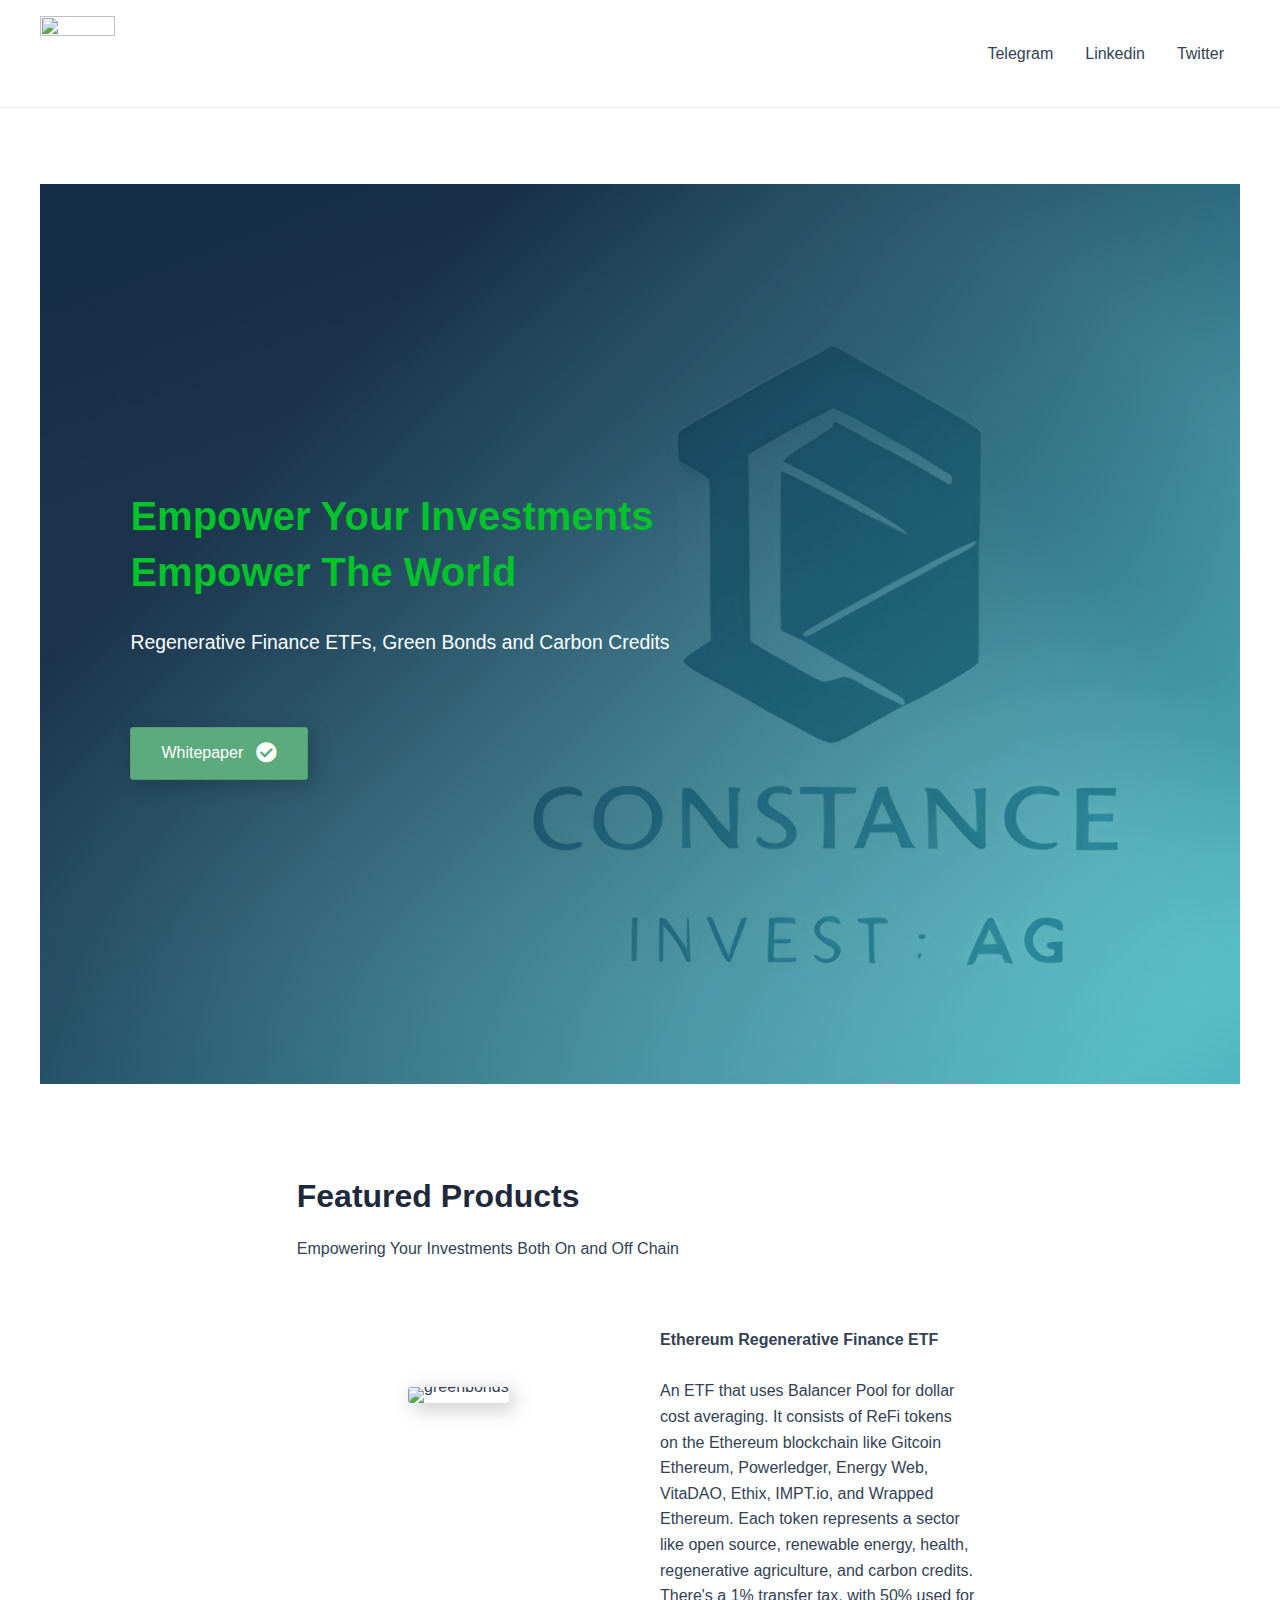
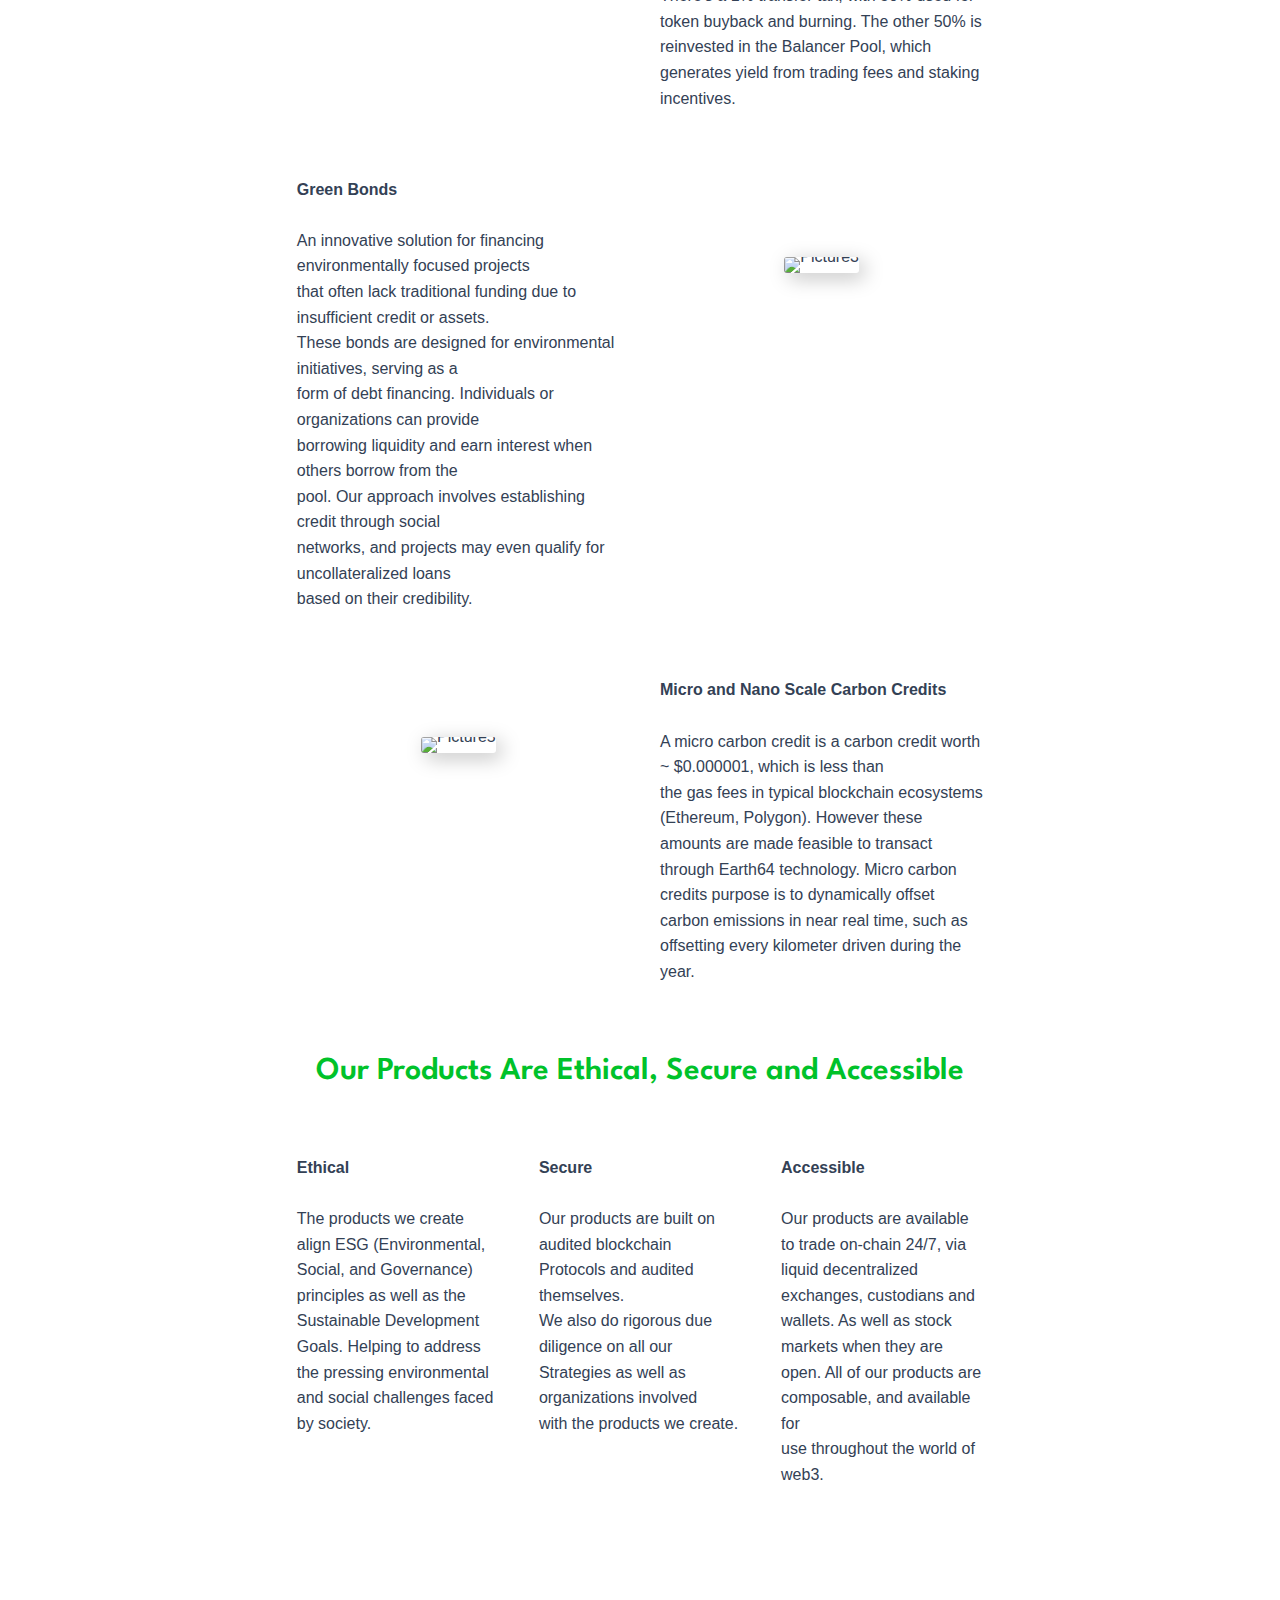
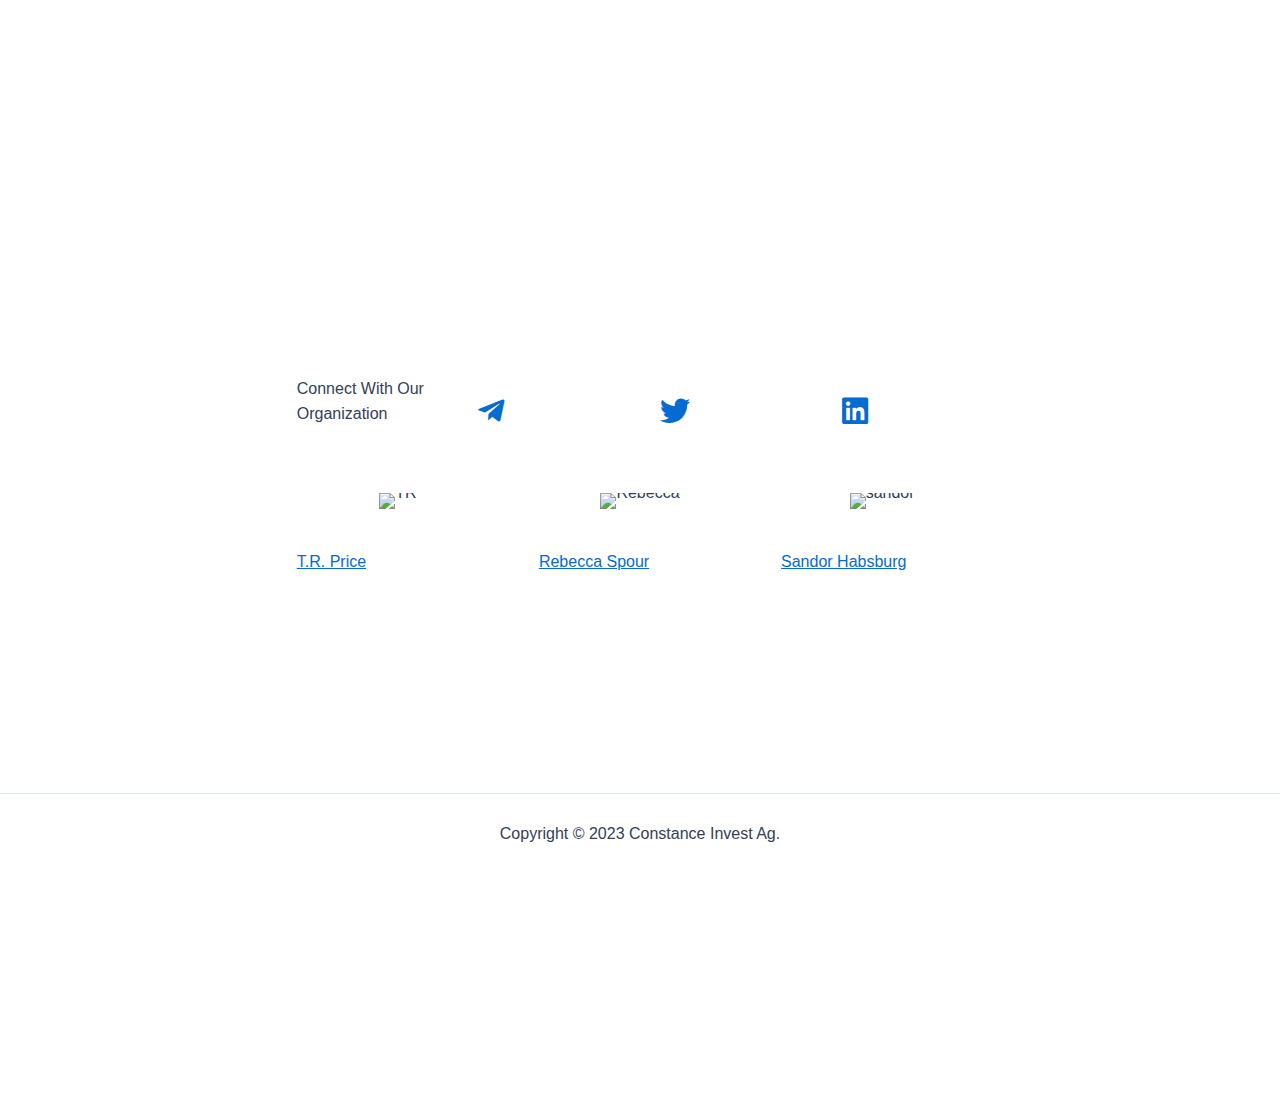
==== index.html @ 208f47bc "New" ====
<html xmlns="http://www.w3.org/1999/xhtml" lang="en">

<head>
	<meta http-equiv="Content-Type" content="text/html; charset=utf-8" />
	<meta name="description" content="HTTrack is an easy-to-use website mirror utility. It allows you to download a World Wide website from the Internet to a local directory,building recursively all structures, getting html, images, and other files from the server to your computer. Links are rebuiltrelatively so that you can freely browse to the local site (works with any browser). You can mirror several sites together so that you can jump from one toanother. You can, also, update an existing mirror site, or resume an interrupted download. The robot is fully configurable, with an integrated help" />
	<meta name="keywords" content="httrack, HTTRACK, HTTrack, winhttrack, WINHTTRACK, WinHTTrack, offline browser, web mirror utility, aspirateur web, surf offline, web capture, www mirror utility, browse offline, local  site builder, website mirroring, aspirateur www, internet grabber, capture de site web, internet tool, hors connexion, unix, dos, windows 95, windows 98, solaris, ibm580, AIX 4.0, HTS, HTGet, web aspirator, web aspirateur, libre, GPL, GNU, free software" />
	<title>Local index - HTTrack Website Copier</title>
  <!-- Mirror and index made by HTTrack Website Copier/3.49-2 [XR&CO'2014] -->
	<style type="text/css">
	<!--

body {
	margin: 0;  padding: 0;  margin-bottom: 15px;  margin-top: 8px;
	background: #77b;
}
body, td {
	font: 14px "Trebuchet MS", Verdana, Arial, Helvetica, sans-serif;
	}

#subTitle {
	background: #000;  color: #fff;  padding: 4px;  font-weight: bold; 
	}

#siteNavigation a, #siteNavigation .current {
	font-weight: bold;  color: #448;
	}
#siteNavigation a:link    { text-decoration: none; }
#siteNavigation a:visited { text-decoration: none; }

#siteNavigation .current { background-color: #ccd; }

#siteNavigation a:hover   { text-decoration: none;  background-color: #fff;  color: #000; }
#siteNavigation a:active  { text-decoration: none;  background-color: #ccc; }


a:link    { text-decoration: underline;  color: #00f; }
a:visited { text-decoration: underline;  color: #000; }
a:hover   { text-decoration: underline;  color: #c00; }
a:active  { text-decoration: underline; }

#pageContent {
	clear: both;
	border-bottom: 6px solid #000;
	padding: 10px;  padding-top: 20px;
	line-height: 1.65em;
	background-image: url(backblue.gif);
	background-repeat: no-repeat;
	background-position: top right;
	}

#pageContent, #siteNavigation {
	background-color: #ccd;
	}


.imgLeft  { float: left;   margin-right: 10px;  margin-bottom: 10px; }
.imgRight { float: right;  margin-left: 10px;   margin-bottom: 10px; }

hr { height: 1px;  color: #000;  background-color: #000;  margin-bottom: 15px; }

h1 { margin: 0;  font-weight: bold;  font-size: 2em; }
h2 { margin: 0;  font-weight: bold;  font-size: 1.6em; }
h3 { margin: 0;  font-weight: bold;  font-size: 1.3em; }
h4 { margin: 0;  font-weight: bold;  font-size: 1.18em; }

.blak { background-color: #000; }
.hide { display: none; }
.tableWidth { min-width: 400px; }

.tblRegular       { border-collapse: collapse; }
.tblRegular td    { padding: 6px;  background-image: url(fade.gif);  border: 2px solid #99c; }
.tblHeaderColor, .tblHeaderColor td { background: #99c; }
.tblNoBorder td   { border: 0; }


// -->
</style>

</head>

<table width="76%" border="0" align="center" cellspacing="0" cellpadding="3" class="tableWidth">
	<tr>
	<td id="subTitle">HTTrack Website Copier - Open Source offline browser</td>
	</tr>
</table>
<table width="76%" border="0" align="center" cellspacing="0" cellpadding="0" class="tableWidth">
<tr class="blak">
<td>
	<table width="100%" border="0" align="center" cellspacing="1" cellpadding="0">
	<tr>
	<td colspan="6"> 
		<table width="100%" border="0" align="center" cellspacing="0" cellpadding="10">
		<tr> 
		<td id="pageContent"> 
<!-- ==================== End prologue ==================== -->

	<meta name="generator" content="HTTrack Website Copier/3.x">
	<TITLE>Local index - HTTrack</TITLE>
</HEAD>
<BODY>
<H1 ALIGN=Center>Index of locally available sites:</H1>
	<TABLE BORDER="0" WIDTH="100%" CELLSPACING="1" CELLPADDING="0">
		<TR>
			<TD BACKGROUND="fade.gif">
				&middot;
					<A HREF="constance.local/index.html">
						-
					</A>		
			</TD>
		</TR>
	</TABLE>
	<BR>
	<BR>
	<BR>
  	<H6 ALIGN="RIGHT">
	<I>Mirror and index made by HTTrack Website Copier [XR&amp;CO'2008]</I>
	</H6>
	<!-- Mirror and index made by HTTrack Website Copier/3.49-2 [XR&CO'2014] -->
	<!-- Thanks for using HTTrack Website Copier! -->
	<meta HTTP-EQUIV="Refresh" CONTENT="0; URL=constance.local/index.html">


<!-- ==================== Start epilogue ==================== -->
		</td>
		</tr>
		</table>
	</td>
	</tr>
	</table>
</td>
</tr>
</table>

<table width="76%" border="0" align="center" valign="bottom" cellspacing="0" cellpadding="0">
	<tr>
	<td id="footer"><small>&copy; 2008 Xavier Roche & other contributors - Web Design: Leto Kauler.</small></td>
	</tr>
</table>

</body>

</html>
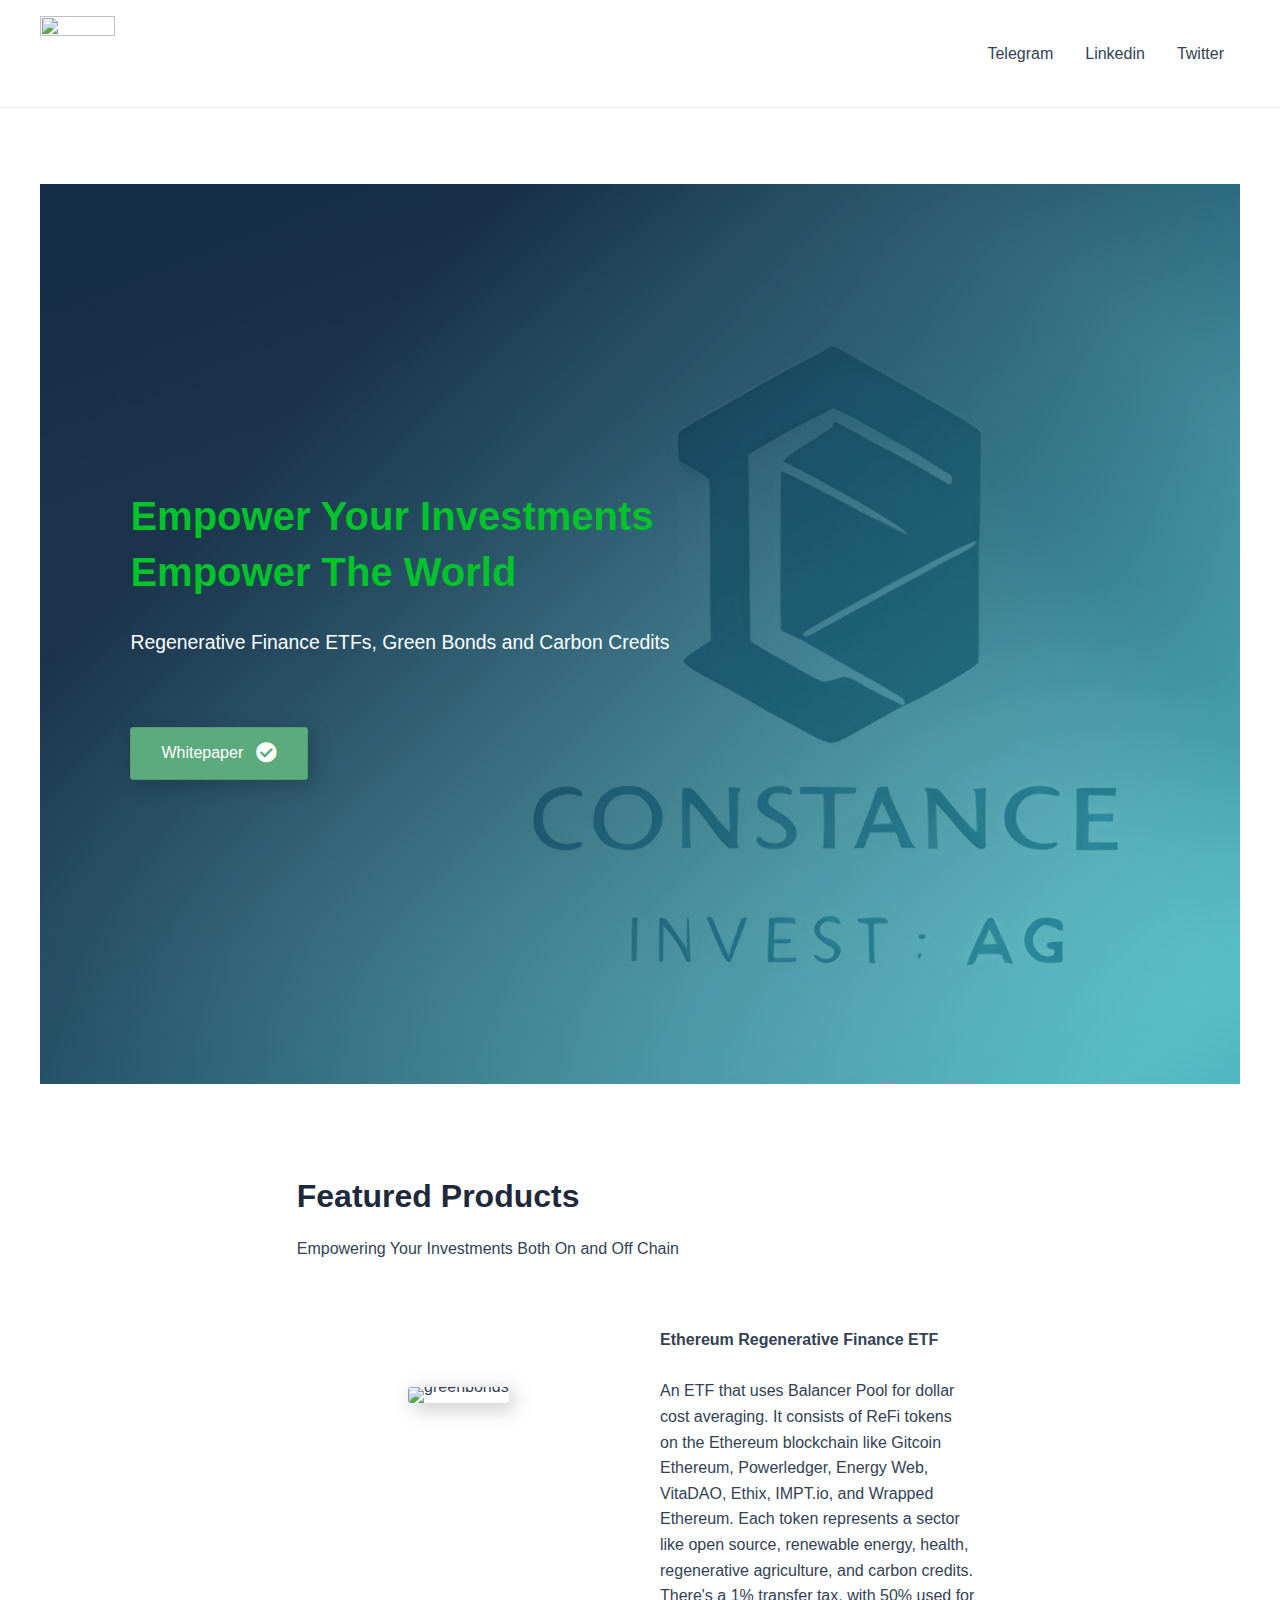
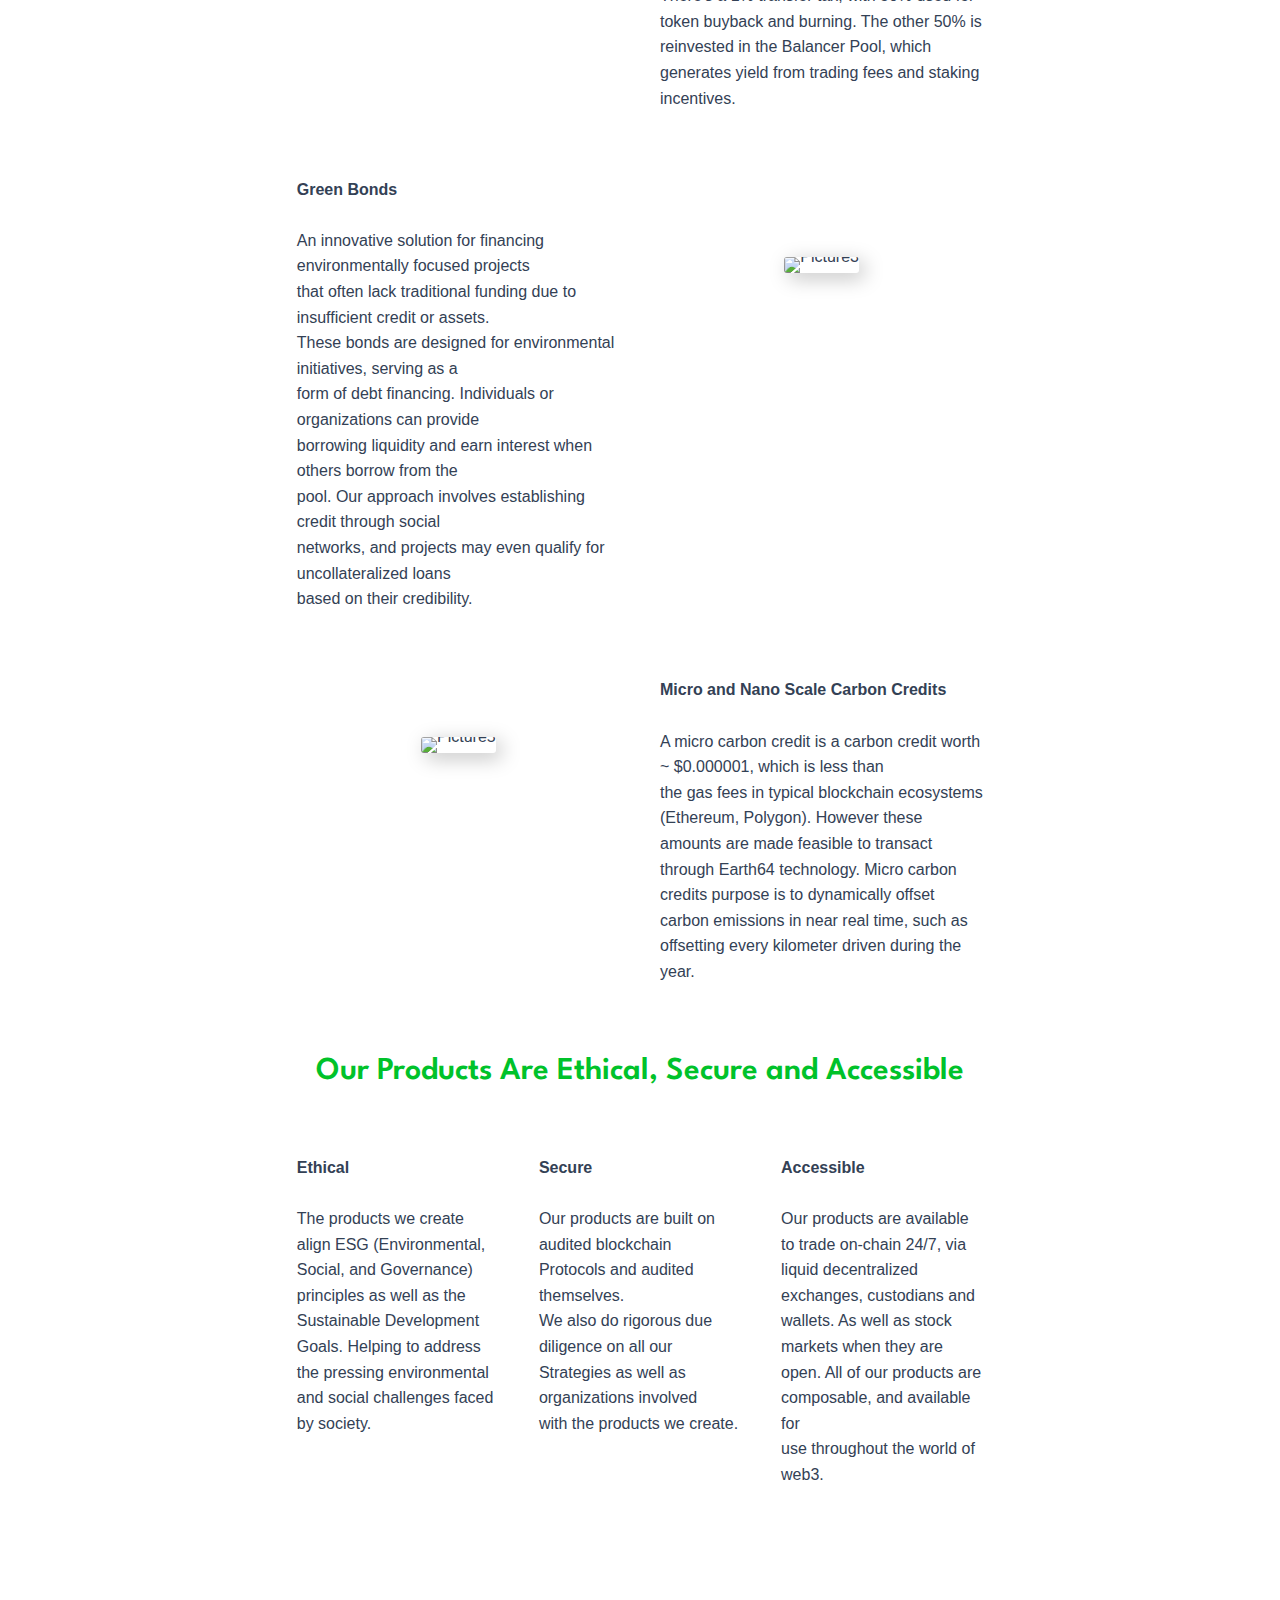
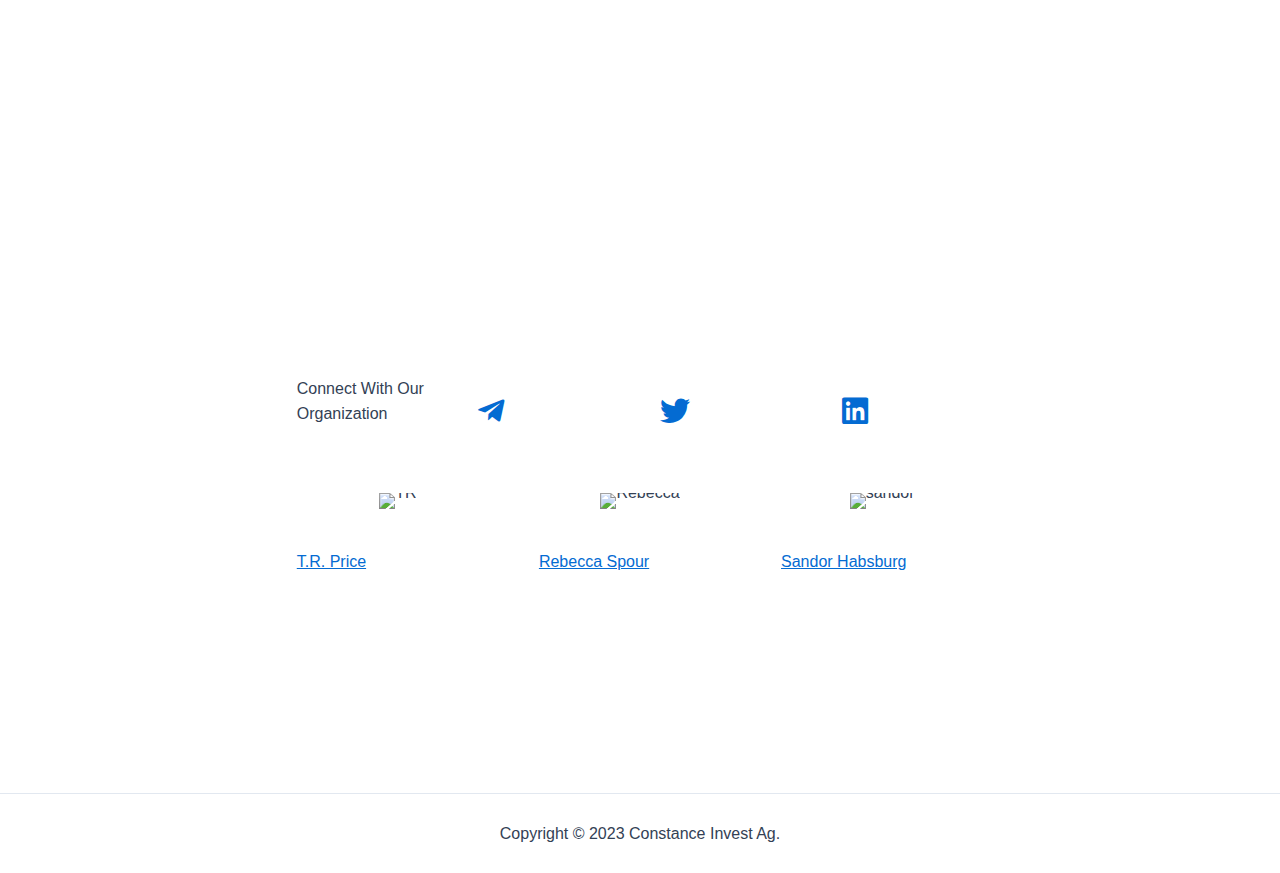
==== commit abc6655e: "Delete" ====
--- a/index.html
+++ b/index.html
@@ -1,144 +1,606 @@
-<html xmlns="http://www.w3.org/1999/xhtml" lang="en">
-
+<!DOCTYPE html>
+<html lang="en-US" prefix="og: https://ogp.me/ns#">
+
+<!-- Mirrored from constance.local/ by HTTrack Website Copier/3.x [XR&CO'2014], Thu, 20 Jul 2023 21:53:31 GMT -->
+<!-- Added by HTTrack --><meta http-equiv="content-type" content="text/html;charset=UTF-8" /><!-- /Added by HTTrack -->
 <head>
-	<meta http-equiv="Content-Type" content="text/html; charset=utf-8" />
-	<meta name="description" content="HTTrack is an easy-to-use website mirror utility. It allows you to download a World Wide website from the Internet to a local directory,building recursively all structures, getting html, images, and other files from the server to your computer. Links are rebuiltrelatively so that you can freely browse to the local site (works with any browser). You can mirror several sites together so that you can jump from one toanother. You can, also, update an existing mirror site, or resume an interrupted download. The robot is fully configurable, with an integrated help" />
-	<meta name="keywords" content="httrack, HTTRACK, HTTrack, winhttrack, WINHTTRACK, WinHTTrack, offline browser, web mirror utility, aspirateur web, surf offline, web capture, www mirror utility, browse offline, local  site builder, website mirroring, aspirateur www, internet grabber, capture de site web, internet tool, hors connexion, unix, dos, windows 95, windows 98, solaris, ibm580, AIX 4.0, HTS, HTGet, web aspirator, web aspirateur, libre, GPL, GNU, free software" />
-	<title>Local index - HTTrack Website Copier</title>
-  <!-- Mirror and index made by HTTrack Website Copier/3.49-2 [XR&CO'2014] -->
-	<style type="text/css">
-	<!--
-
-body {
-	margin: 0;  padding: 0;  margin-bottom: 15px;  margin-top: 8px;
-	background: #77b;
-}
-body, td {
-	font: 14px "Trebuchet MS", Verdana, Arial, Helvetica, sans-serif;
-	}
-
-#subTitle {
-	background: #000;  color: #fff;  padding: 4px;  font-weight: bold; 
-	}
-
-#siteNavigation a, #siteNavigation .current {
-	font-weight: bold;  color: #448;
-	}
-#siteNavigation a:link    { text-decoration: none; }
-#siteNavigation a:visited { text-decoration: none; }
-
-#siteNavigation .current { background-color: #ccd; }
-
-#siteNavigation a:hover   { text-decoration: none;  background-color: #fff;  color: #000; }
-#siteNavigation a:active  { text-decoration: none;  background-color: #ccc; }
-
-
-a:link    { text-decoration: underline;  color: #00f; }
-a:visited { text-decoration: underline;  color: #000; }
-a:hover   { text-decoration: underline;  color: #c00; }
-a:active  { text-decoration: underline; }
-
-#pageContent {
-	clear: both;
-	border-bottom: 6px solid #000;
-	padding: 10px;  padding-top: 20px;
-	line-height: 1.65em;
-	background-image: url(backblue.gif);
-	background-repeat: no-repeat;
-	background-position: top right;
-	}
-
-#pageContent, #siteNavigation {
-	background-color: #ccd;
-	}
-
-
-.imgLeft  { float: left;   margin-right: 10px;  margin-bottom: 10px; }
-.imgRight { float: right;  margin-left: 10px;   margin-bottom: 10px; }
-
-hr { height: 1px;  color: #000;  background-color: #000;  margin-bottom: 15px; }
-
-h1 { margin: 0;  font-weight: bold;  font-size: 2em; }
-h2 { margin: 0;  font-weight: bold;  font-size: 1.6em; }
-h3 { margin: 0;  font-weight: bold;  font-size: 1.3em; }
-h4 { margin: 0;  font-weight: bold;  font-size: 1.18em; }
-
-.blak { background-color: #000; }
-.hide { display: none; }
-.tableWidth { min-width: 400px; }
-
-.tblRegular       { border-collapse: collapse; }
-.tblRegular td    { padding: 6px;  background-image: url(fade.gif);  border: 2px solid #99c; }
-.tblHeaderColor, .tblHeaderColor td { background: #99c; }
-.tblNoBorder td   { border: 0; }
-
-
-// -->
+<meta charset="UTF-8">
+<meta name="viewport" content="width=device-width, initial-scale=1">
+	 <link rel="profile" href="https://gmpg.org/xfn/11"> 
+	 
+<!-- Search Engine Optimization by Rank Math - https://rankmath.com/ -->
+<title>-</title>
+<meta name="description" content="Regenerative Finance ETFs, Green Bonds and Carbon Credits"/>
+<meta name="robots" content="follow, index, max-snippet:-1, max-video-preview:-1, max-image-preview:large"/>
+<link rel="canonical" href="index.html" />
+<meta property="og:locale" content="en_US" />
+<meta property="og:type" content="website" />
+<meta property="og:title" content="-" />
+<meta property="og:description" content="Regenerative Finance ETFs, Green Bonds and Carbon Credits" />
+<meta property="og:url" content="index.html" />
+<meta property="og:site_name" content="Constance Invest Ag." />
+<meta property="og:updated_time" content="2023-07-20T21:52:31+00:00" />
+<meta property="article:published_time" content="2023-07-20T02:34:02+00:00" />
+<meta property="article:modified_time" content="2023-07-20T21:52:31+00:00" />
+<meta name="twitter:card" content="summary_large_image" />
+<meta name="twitter:title" content="-" />
+<meta name="twitter:description" content="Regenerative Finance ETFs, Green Bonds and Carbon Credits" />
+<meta name="twitter:label1" content="Written by" />
+<meta name="twitter:data1" content="hardwoodstablecoin@gmail.com" />
+<meta name="twitter:label2" content="Time to read" />
+<meta name="twitter:data2" content="1 minute" />
+<script type="application/ld+json" class="rank-math-schema">{"@context":"https://schema.org","@graph":[{"@type":["FinancialService","Organization"],"@id":"http://constance.local/#organization","name":"Constance Invest Ag.","url":"http://constance.local","logo":{"@type":"ImageObject","@id":"http://constance.local/#logo","url":"http://constance.local/wp-content/uploads/2023/07/cropped-cropped-cropped-JasperArt_2023-06-01_22.06.07_1_upscaled-1-1.jpg","contentUrl":"http://constance.local/wp-content/uploads/2023/07/cropped-cropped-cropped-JasperArt_2023-06-01_22.06.07_1_upscaled-1-1.jpg","caption":"Constance Invest Ag.","inLanguage":"en-US","width":"512","height":"512"},"openingHours":["Monday,Tuesday,Wednesday,Thursday,Friday,Saturday,Sunday 09:00-17:00"],"image":{"@id":"http://constance.local/#logo"}},{"@type":"WebSite","@id":"http://constance.local/#website","url":"http://constance.local","name":"Constance Invest Ag.","alternateName":"HOPEarth","publisher":{"@id":"http://constance.local/#organization"},"inLanguage":"en-US","potentialAction":{"@type":"SearchAction","target":"http://constance.local/?s={search_term_string}","query-input":"required name=search_term_string"}},{"@type":"ImageObject","@id":"http://constance.local/wp-content/uploads/2023/07/greenbonds.png","url":"http://constance.local/wp-content/uploads/2023/07/greenbonds.png","width":"200","height":"200","inLanguage":"en-US"},{"@type":"WebPage","@id":"http://constance.local/#webpage","url":"http://constance.local/","name":"-","datePublished":"2023-07-20T02:34:02+00:00","dateModified":"2023-07-20T21:52:31+00:00","about":{"@id":"http://constance.local/#organization"},"isPartOf":{"@id":"http://constance.local/#website"},"primaryImageOfPage":{"@id":"http://constance.local/wp-content/uploads/2023/07/greenbonds.png"},"inLanguage":"en-US"},{"@type":"Person","@id":"http://constance.local/author/hardwoodstablecoingmail-com/","name":"hardwoodstablecoin@gmail.com","url":"http://constance.local/author/hardwoodstablecoingmail-com/","image":{"@type":"ImageObject","@id":"http://1.gravatar.com/avatar/729ae85bf62b9917e93538db2f2688ca?s=96&amp;d=mm&amp;r=g","url":"http://1.gravatar.com/avatar/729ae85bf62b9917e93538db2f2688ca?s=96&amp;d=mm&amp;r=g","caption":"hardwoodstablecoin@gmail.com","inLanguage":"en-US"},"sameAs":["http://constance.local"],"worksFor":{"@id":"http://constance.local/#organization"}},{"@type":"Article","headline":"-","datePublished":"2023-07-20T02:34:02+00:00","dateModified":"2023-07-20T21:52:31+00:00","author":{"@id":"http://constance.local/author/hardwoodstablecoingmail-com/","name":"hardwoodstablecoin@gmail.com"},"publisher":{"@id":"http://constance.local/#organization"},"description":"Regenerative Finance ETFs, Green Bonds and Carbon Credits","name":"-","@id":"http://constance.local/#richSnippet","isPartOf":{"@id":"http://constance.local/#webpage"},"image":{"@id":"http://constance.local/wp-content/uploads/2023/07/greenbonds.png"},"inLanguage":"en-US","mainEntityOfPage":{"@id":"http://constance.local/#webpage"}}]}</script>
+<!-- /Rank Math WordPress SEO plugin -->
+
+<link rel='dns-prefetch' href='http://fonts.googleapis.com/' />
+<link href='https://fonts.gstatic.com/' crossorigin rel='preconnect' />
+<link rel="alternate" type="application/rss+xml" title=" &raquo; Feed" href="feed/index.html" />
+<link rel="alternate" type="application/rss+xml" title=" &raquo; Comments Feed" href="comments/feed/index.html" />
+<link rel="preload" href="wp-content/plugins/beaver-builder-lite-version/fonts/fontawesome/5.15.4/webfonts/fa-solid-900.woff2" as="font" type="font/woff2" crossorigin="anonymous">
+<link rel="preload" href="wp-content/plugins/beaver-builder-lite-version/fonts/fontawesome/5.15.4/webfonts/fa-brands-400.woff2" as="font" type="font/woff2" crossorigin="anonymous">
+<link rel='stylesheet' id='astra-bb-builder-css' href='wp-content/themes/astra/assets/css/minified/compatibility/page-builder/bb-plugin.min3d81.css?ver=4.1.6' media='all' />
+<link rel='stylesheet' id='astra-theme-css-css' href='wp-content/themes/astra/assets/css/minified/main.min3d81.css?ver=4.1.6' media='all' />
+<style id='astra-theme-css-inline-css'>
+:root{--ast-container-default-xlg-padding:3em;--ast-container-default-lg-padding:3em;--ast-container-default-slg-padding:2em;--ast-container-default-md-padding:3em;--ast-container-default-sm-padding:3em;--ast-container-default-xs-padding:2.4em;--ast-container-default-xxs-padding:1.8em;--ast-code-block-background:#ECEFF3;--ast-comment-inputs-background:#F9FAFB;}html{font-size:100%;}a{color:var(--ast-global-color-0);}a:hover,a:focus{color:var(--ast-global-color-1);}body,button,input,select,textarea,.ast-button,.ast-custom-button{font-family:-apple-system,BlinkMacSystemFont,Segoe UI,Roboto,Oxygen-Sans,Ubuntu,Cantarell,Helvetica Neue,sans-serif;font-weight:400;font-size:16px;font-size:1rem;line-height:1.6em;}blockquote{color:var(--ast-global-color-3);}h1,.entry-content h1,h2,.entry-content h2,h3,.entry-content h3,h4,.entry-content h4,h5,.entry-content h5,h6,.entry-content h6,.site-title,.site-title a{font-weight:600;}.site-title{font-size:26px;font-size:1.625rem;display:block;}header .custom-logo-link img{max-width:75px;}.astra-logo-svg{width:75px;}.site-header .site-description{font-size:15px;font-size:0.9375rem;display:none;}.entry-title{font-size:26px;font-size:1.625rem;}h1,.entry-content h1{font-size:40px;font-size:2.5rem;font-weight:600;line-height:1.4em;}h2,.entry-content h2{font-size:32px;font-size:2rem;font-weight:600;line-height:1.25em;}h3,.entry-content h3{font-size:26px;font-size:1.625rem;font-weight:600;line-height:1.2em;}h4,.entry-content h4{font-size:24px;font-size:1.5rem;line-height:1.2em;font-weight:600;}h5,.entry-content h5{font-size:20px;font-size:1.25rem;line-height:1.2em;font-weight:600;}h6,.entry-content h6{font-size:16px;font-size:1rem;line-height:1.25em;font-weight:600;}::selection{background-color:var(--ast-global-color-0);color:#ffffff;}body,h1,.entry-title a,.entry-content h1,h2,.entry-content h2,h3,.entry-content h3,h4,.entry-content h4,h5,.entry-content h5,h6,.entry-content h6{color:var(--ast-global-color-3);}.tagcloud a:hover,.tagcloud a:focus,.tagcloud a.current-item{color:#ffffff;border-color:var(--ast-global-color-0);background-color:var(--ast-global-color-0);}input:focus,input[type="text"]:focus,input[type="email"]:focus,input[type="url"]:focus,input[type="password"]:focus,input[type="reset"]:focus,input[type="search"]:focus,textarea:focus{border-color:var(--ast-global-color-0);}input[type="radio"]:checked,input[type=reset],input[type="checkbox"]:checked,input[type="checkbox"]:hover:checked,input[type="checkbox"]:focus:checked,input[type=range]::-webkit-slider-thumb{border-color:var(--ast-global-color-0);background-color:var(--ast-global-color-0);box-shadow:none;}.site-footer a:hover + .post-count,.site-footer a:focus + .post-count{background:var(--ast-global-color-0);border-color:var(--ast-global-color-0);}.single .nav-links .nav-previous,.single .nav-links .nav-next{color:var(--ast-global-color-0);}.entry-meta,.entry-meta *{line-height:1.45;color:var(--ast-global-color-0);}.entry-meta a:hover,.entry-meta a:hover *,.entry-meta a:focus,.entry-meta a:focus *,.page-links > .page-link,.page-links .page-link:hover,.post-navigation a:hover{color:var(--ast-global-color-1);}#cat option,.secondary .calendar_wrap thead a,.secondary .calendar_wrap thead a:visited{color:var(--ast-global-color-0);}.secondary .calendar_wrap #today,.ast-progress-val span{background:var(--ast-global-color-0);}.secondary a:hover + .post-count,.secondary a:focus + .post-count{background:var(--ast-global-color-0);border-color:var(--ast-global-color-0);}.calendar_wrap #today > a{color:#ffffff;}.page-links .page-link,.single .post-navigation a{color:var(--ast-global-color-0);}.ast-archive-title{color:var(--ast-global-color-2);}.widget-title{font-size:22px;font-size:1.375rem;color:var(--ast-global-color-2);}.ast-single-post .entry-content a,.ast-comment-content a:not(.ast-comment-edit-reply-wrap a){text-decoration:underline;}.ast-single-post .wp-block-button .wp-block-button__link,.ast-single-post .elementor-button-wrapper .elementor-button,.ast-single-post .entry-content .uagb-tab a,.ast-single-post .entry-content .uagb-ifb-cta a,.ast-single-post .entry-content .wp-block-uagb-buttons a,.ast-single-post .entry-content .uabb-module-content a,.ast-single-post .entry-content .uagb-post-grid a,.ast-single-post .entry-content .uagb-timeline a,.ast-single-post .entry-content .uagb-toc__wrap a,.ast-single-post .entry-content .uagb-taxomony-box a,.ast-single-post .entry-content .woocommerce a,.entry-content .wp-block-latest-posts > li > a,.ast-single-post .entry-content .wp-block-file__button{text-decoration:none;}a:focus-visible,.ast-menu-toggle:focus-visible,.site .skip-link:focus-visible,.wp-block-loginout input:focus-visible,.wp-block-search.wp-block-search__button-inside .wp-block-search__inside-wrapper,.ast-header-navigation-arrow:focus-visible{outline-style:dotted;outline-color:inherit;outline-width:thin;border-color:transparent;}input:focus,input[type="text"]:focus,input[type="email"]:focus,input[type="url"]:focus,input[type="password"]:focus,input[type="reset"]:focus,input[type="search"]:focus,textarea:focus,.wp-block-search__input:focus,[data-section="section-header-mobile-trigger"] .ast-button-wrap .ast-mobile-menu-trigger-minimal:focus,.ast-mobile-popup-drawer.active .menu-toggle-close:focus,.woocommerce-ordering select.orderby:focus,#ast-scroll-top:focus,.woocommerce a.add_to_cart_button:focus,.woocommerce .button.single_add_to_cart_button:focus{border-style:dotted;border-color:inherit;border-width:thin;outline-color:transparent;}.ast-logo-title-inline .site-logo-img{padding-right:1em;}.site-logo-img img{ transition:all 0.2s linear;}@media (max-width:921px){#ast-desktop-header{display:none;}}@media (min-width:921px){#ast-mobile-header{display:none;}}.wp-block-buttons.aligncenter{justify-content:center;}@media (max-width:921px){.ast-theme-transparent-header #primary,.ast-theme-transparent-header #secondary{padding:0;}}@media (max-width:921px){.ast-plain-container.ast-no-sidebar #primary{padding:0;}}.ast-plain-container.ast-no-sidebar #primary{margin-top:0;margin-bottom:0;}@media (min-width:1200px){.ast-plain-container.ast-no-sidebar #primary{margin-top:60px;margin-bottom:60px;}}.wp-block-button.is-style-outline .wp-block-button__link{border-color:var(--ast-global-color-0);}div.wp-block-button.is-style-outline > .wp-block-button__link:not(.has-text-color),div.wp-block-button.wp-block-button__link.is-style-outline:not(.has-text-color){color:var(--ast-global-color-0);}.wp-block-button.is-style-outline .wp-block-button__link:hover,div.wp-block-button.is-style-outline .wp-block-button__link:focus,div.wp-block-button.is-style-outline > .wp-block-button__link:not(.has-text-color):hover,div.wp-block-button.wp-block-button__link.is-style-outline:not(.has-text-color):hover{color:#ffffff;background-color:var(--ast-global-color-1);border-color:var(--ast-global-color-1);}.post-page-numbers.current .page-link,.ast-pagination .page-numbers.current{color:#ffffff;border-color:var(--ast-global-color-0);background-color:var(--ast-global-color-0);border-radius:2px;}h1.widget-title{font-weight:600;}h2.widget-title{font-weight:600;}h3.widget-title{font-weight:600;}#page{display:flex;flex-direction:column;min-height:100vh;}.ast-404-layout-1 h1.page-title{color:var(--ast-global-color-2);}.single .post-navigation a{line-height:1em;height:inherit;}.error-404 .page-sub-title{font-size:1.5rem;font-weight:inherit;}.search .site-content .content-area .search-form{margin-bottom:0;}#page .site-content{flex-grow:1;}.widget{margin-bottom:3.5em;}#secondary li{line-height:1.5em;}#secondary .wp-block-group h2{margin-bottom:0.7em;}#secondary h2{font-size:1.7rem;}.ast-separate-container .ast-article-post,.ast-separate-container .ast-article-single,.ast-separate-container .ast-comment-list li.depth-1,.ast-separate-container .comment-respond{padding:3em;}.ast-separate-container .ast-comment-list li.depth-1,.hentry{margin-bottom:2em;}.ast-separate-container .ast-archive-description,.ast-separate-container .ast-author-box{background-color:var(--ast-global-color-5);border-bottom:1px solid var(--ast-border-color);}.ast-separate-container .comments-title{padding:2em 2em 0 2em;}.ast-page-builder-template .comment-form-textarea,.ast-comment-formwrap .ast-grid-common-col{padding:0;}.ast-comment-formwrap{padding:0 20px;display:inline-flex;column-gap:20px;}.archive.ast-page-builder-template .entry-header{margin-top:2em;}.ast-page-builder-template .ast-comment-formwrap{width:100%;}.entry-title{margin-bottom:0.5em;}.ast-archive-description p{font-size:inherit;font-weight:inherit;line-height:inherit;}@media (min-width:921px){.ast-left-sidebar.ast-page-builder-template #secondary,.archive.ast-right-sidebar.ast-page-builder-template .site-main{padding-left:20px;padding-right:20px;}}@media (max-width:544px){.ast-comment-formwrap.ast-row{column-gap:10px;display:inline-block;}#ast-commentform .ast-grid-common-col{position:relative;width:100%;}}@media (min-width:1201px){.ast-separate-container .ast-article-post,.ast-separate-container .ast-article-single,.ast-separate-container .ast-author-box,.ast-separate-container .ast-404-layout-1,.ast-separate-container .no-results{padding:3em;}}@media (max-width:921px){.ast-separate-container #primary,.ast-separate-container #secondary{padding:1.5em 0;}#primary,#secondary{padding:1.5em 0;margin:0;}.ast-left-sidebar #content > .ast-container{display:flex;flex-direction:column-reverse;width:100%;}}@media (min-width:922px){.ast-separate-container.ast-right-sidebar #primary,.ast-separate-container.ast-left-sidebar #primary{border:0;}.search-no-results.ast-separate-container #primary{margin-bottom:4em;}}.wp-block-button .wp-block-button__link{color:#ffffff;}.wp-block-button .wp-block-button__link:hover,.wp-block-button .wp-block-button__link:focus{color:#ffffff;background-color:var(--ast-global-color-1);border-color:var(--ast-global-color-1);}.elementor-widget-heading h1.elementor-heading-title{line-height:1.4em;}.elementor-widget-heading h2.elementor-heading-title{line-height:1.25em;}.elementor-widget-heading h3.elementor-heading-title{line-height:1.2em;}.elementor-widget-heading h4.elementor-heading-title{line-height:1.2em;}.elementor-widget-heading h5.elementor-heading-title{line-height:1.2em;}.elementor-widget-heading h6.elementor-heading-title{line-height:1.25em;}.wp-block-button .wp-block-button__link,.wp-block-search .wp-block-search__button,body .wp-block-file .wp-block-file__button{border-color:var(--ast-global-color-0);background-color:var(--ast-global-color-0);color:#ffffff;font-family:inherit;font-weight:500;line-height:1em;font-size:16px;font-size:1rem;padding-top:15px;padding-right:30px;padding-bottom:15px;padding-left:30px;}@media (max-width:921px){.wp-block-button .wp-block-button__link,.wp-block-search .wp-block-search__button,body .wp-block-file .wp-block-file__button{padding-top:14px;padding-right:28px;padding-bottom:14px;padding-left:28px;}}@media (max-width:544px){.wp-block-button .wp-block-button__link,.wp-block-search .wp-block-search__button,body .wp-block-file .wp-block-file__button{padding-top:12px;padding-right:24px;padding-bottom:12px;padding-left:24px;}}.menu-toggle,button,.ast-button,.ast-custom-button,.button,input#submit,input[type="button"],input[type="submit"],input[type="reset"],form[CLASS*="wp-block-search__"].wp-block-search .wp-block-search__inside-wrapper .wp-block-search__button,body .wp-block-file .wp-block-file__button,.search .search-submit,.woocommerce a.button,.woocommerce button.button,.woocommerce .woocommerce-message a.button,.woocommerce #respond input#submit.alt,.woocommerce input.button.alt,.woocommerce input.button,.woocommerce input.button:disabled,.woocommerce input.button:disabled[disabled],.woocommerce input.button:disabled:hover,.woocommerce input.button:disabled[disabled]:hover,.woocommerce #respond input#submit,.woocommerce button.button.alt.disabled,.wc-block-grid__products .wc-block-grid__product .wp-block-button__link,.wc-block-grid__product-onsale,[CLASS*="wc-block"] button,.woocommerce-js .astra-cart-drawer .astra-cart-drawer-content .woocommerce-mini-cart__buttons .button:not(.checkout):not(.ast-continue-shopping),.woocommerce-js .astra-cart-drawer .astra-cart-drawer-content .woocommerce-mini-cart__buttons a.checkout,.woocommerce button.button.alt.disabled.wc-variation-selection-needed{border-style:solid;border-top-width:0;border-right-width:0;border-left-width:0;border-bottom-width:0;color:#ffffff;border-color:var(--ast-global-color-0);background-color:var(--ast-global-color-0);padding-top:15px;padding-right:30px;padding-bottom:15px;padding-left:30px;font-family:inherit;font-weight:500;font-size:16px;font-size:1rem;line-height:1em;}button:focus,.menu-toggle:hover,button:hover,.ast-button:hover,.ast-custom-button:hover .button:hover,.ast-custom-button:hover ,input[type=reset]:hover,input[type=reset]:focus,input#submit:hover,input#submit:focus,input[type="button"]:hover,input[type="button"]:focus,input[type="submit"]:hover,input[type="submit"]:focus,form[CLASS*="wp-block-search__"].wp-block-search .wp-block-search__inside-wrapper .wp-block-search__button:hover,form[CLASS*="wp-block-search__"].wp-block-search .wp-block-search__inside-wrapper .wp-block-search__button:focus,body .wp-block-file .wp-block-file__button:hover,body .wp-block-file .wp-block-file__button:focus,.woocommerce a.button:hover,.woocommerce button.button:hover,.woocommerce .woocommerce-message a.button:hover,.woocommerce #respond input#submit:hover,.woocommerce #respond input#submit.alt:hover,.woocommerce input.button.alt:hover,.woocommerce input.button:hover,.woocommerce button.button.alt.disabled:hover,.wc-block-grid__products .wc-block-grid__product .wp-block-button__link:hover,[CLASS*="wc-block"] button:hover,.woocommerce-js .astra-cart-drawer .astra-cart-drawer-content .woocommerce-mini-cart__buttons .button:not(.checkout):not(.ast-continue-shopping):hover,.woocommerce-js .astra-cart-drawer .astra-cart-drawer-content .woocommerce-mini-cart__buttons a.checkout:hover,.woocommerce button.button.alt.disabled.wc-variation-selection-needed:hover{color:#ffffff;background-color:var(--ast-global-color-1);border-color:var(--ast-global-color-1);}form[CLASS*="wp-block-search__"].wp-block-search .wp-block-search__inside-wrapper .wp-block-search__button.has-icon{padding-top:calc(15px - 3px);padding-right:calc(30px - 3px);padding-bottom:calc(15px - 3px);padding-left:calc(30px - 3px);}@media (max-width:921px){.menu-toggle,button,.ast-button,.ast-custom-button,.button,input#submit,input[type="button"],input[type="submit"],input[type="reset"],form[CLASS*="wp-block-search__"].wp-block-search .wp-block-search__inside-wrapper .wp-block-search__button,body .wp-block-file .wp-block-file__button,.search .search-submit,.woocommerce a.button,.woocommerce button.button,.woocommerce .woocommerce-message a.button,.woocommerce #respond input#submit.alt,.woocommerce input.button.alt,.woocommerce input.button,.woocommerce input.button:disabled,.woocommerce input.button:disabled[disabled],.woocommerce input.button:disabled:hover,.woocommerce input.button:disabled[disabled]:hover,.woocommerce #respond input#submit,.woocommerce button.button.alt.disabled,.wc-block-grid__products .wc-block-grid__product .wp-block-button__link,.wc-block-grid__product-onsale,[CLASS*="wc-block"] button,.woocommerce-js .astra-cart-drawer .astra-cart-drawer-content .woocommerce-mini-cart__buttons .button:not(.checkout):not(.ast-continue-shopping),.woocommerce-js .astra-cart-drawer .astra-cart-drawer-content .woocommerce-mini-cart__buttons a.checkout,.woocommerce button.button.alt.disabled.wc-variation-selection-needed{padding-top:14px;padding-right:28px;padding-bottom:14px;padding-left:28px;}}@media (max-width:544px){.menu-toggle,button,.ast-button,.ast-custom-button,.button,input#submit,input[type="button"],input[type="submit"],input[type="reset"],form[CLASS*="wp-block-search__"].wp-block-search .wp-block-search__inside-wrapper .wp-block-search__button,body .wp-block-file .wp-block-file__button,.search .search-submit,.woocommerce a.button,.woocommerce button.button,.woocommerce .woocommerce-message a.button,.woocommerce #respond input#submit.alt,.woocommerce input.button.alt,.woocommerce input.button,.woocommerce input.button:disabled,.woocommerce input.button:disabled[disabled],.woocommerce input.button:disabled:hover,.woocommerce input.button:disabled[disabled]:hover,.woocommerce #respond input#submit,.woocommerce button.button.alt.disabled,.wc-block-grid__products .wc-block-grid__product .wp-block-button__link,.wc-block-grid__product-onsale,[CLASS*="wc-block"] button,.woocommerce-js .astra-cart-drawer .astra-cart-drawer-content .woocommerce-mini-cart__buttons .button:not(.checkout):not(.ast-continue-shopping),.woocommerce-js .astra-cart-drawer .astra-cart-drawer-content .woocommerce-mini-cart__buttons a.checkout,.woocommerce button.button.alt.disabled.wc-variation-selection-needed{padding-top:12px;padding-right:24px;padding-bottom:12px;padding-left:24px;}}@media (max-width:921px){.ast-mobile-header-stack .main-header-bar .ast-search-menu-icon{display:inline-block;}.ast-header-break-point.ast-header-custom-item-outside .ast-mobile-header-stack .main-header-bar .ast-search-icon{margin:0;}.ast-comment-avatar-wrap img{max-width:2.5em;}.ast-separate-container .ast-comment-list li.depth-1{padding:1.5em 2.14em;}.ast-separate-container .comment-respond{padding:2em 2.14em;}.ast-comment-meta{padding:0 1.8888em 1.3333em;}}@media (min-width:544px){.ast-container{max-width:100%;}}@media (max-width:544px){.ast-separate-container .ast-article-post,.ast-separate-container .ast-article-single,.ast-separate-container .comments-title,.ast-separate-container .ast-archive-description{padding:1.5em 1em;}.ast-separate-container #content .ast-container{padding-left:0.54em;padding-right:0.54em;}.ast-separate-container .ast-comment-list li.depth-1{padding:1.5em 1em;margin-bottom:1.5em;}.ast-separate-container .ast-comment-list .bypostauthor{padding:.5em;}.ast-search-menu-icon.ast-dropdown-active .search-field{width:170px;}}.ast-separate-container{background-color:var(--ast-global-color-4);;}@media (max-width:921px){.site-title{display:block;}.site-header .site-description{display:none;}.entry-title{font-size:30px;}h1,.entry-content h1{font-size:30px;}h2,.entry-content h2{font-size:25px;}h3,.entry-content h3{font-size:20px;}}@media (max-width:544px){.site-title{display:block;}.site-header .site-description{display:none;}.entry-title{font-size:30px;}h1,.entry-content h1{font-size:30px;}h2,.entry-content h2{font-size:25px;}h3,.entry-content h3{font-size:20px;}}@media (max-width:921px){html{font-size:91.2%;}}@media (max-width:544px){html{font-size:91.2%;}}@media (min-width:922px){.ast-container{max-width:1240px;}}@media (min-width:922px){.site-content .ast-container{display:flex;}}@media (max-width:921px){.site-content .ast-container{flex-direction:column;}}@media (min-width:922px){.main-header-menu .sub-menu .menu-item.ast-left-align-sub-menu:hover > .sub-menu,.main-header-menu .sub-menu .menu-item.ast-left-align-sub-menu.focus > .sub-menu{margin-left:-0px;}}.entry-content li > p{margin-bottom:0;}blockquote,cite {font-style: initial;}.wp-block-file {display: flex;align-items: center;flex-wrap: wrap;justify-content: space-between;}.wp-block-pullquote {border: none;}.wp-block-pullquote blockquote::before {content: "\201D";font-family: "Helvetica",sans-serif;display: flex;transform: rotate( 180deg );font-size: 6rem;font-style: normal;line-height: 1;font-weight: bold;align-items: center;justify-content: center;}.has-text-align-right > blockquote::before {justify-content: flex-start;}.has-text-align-left > blockquote::before {justify-content: flex-end;}figure.wp-block-pullquote.is-style-solid-color blockquote {max-width: 100%;text-align: inherit;}html body {--wp--custom--ast-default-block-top-padding: 3em;--wp--custom--ast-default-block-right-padding: 3em;--wp--custom--ast-default-block-bottom-padding: 3em;--wp--custom--ast-default-block-left-padding: 3em;--wp--custom--ast-container-width: 1200px;--wp--custom--ast-content-width-size: 1200px;--wp--custom--ast-wide-width-size: calc(1200px + var(--wp--custom--ast-default-block-left-padding) + var(--wp--custom--ast-default-block-right-padding));}.ast-narrow-container {--wp--custom--ast-content-width-size: 750px;--wp--custom--ast-wide-width-size: 750px;}@media(max-width: 921px) {html body {--wp--custom--ast-default-block-top-padding: 3em;--wp--custom--ast-default-block-right-padding: 2em;--wp--custom--ast-default-block-bottom-padding: 3em;--wp--custom--ast-default-block-left-padding: 2em;}}@media(max-width: 544px) {html body {--wp--custom--ast-default-block-top-padding: 3em;--wp--custom--ast-default-block-right-padding: 1.5em;--wp--custom--ast-default-block-bottom-padding: 3em;--wp--custom--ast-default-block-left-padding: 1.5em;}}.entry-content > .wp-block-group,.entry-content > .wp-block-cover,.entry-content > .wp-block-columns {padding-top: var(--wp--custom--ast-default-block-top-padding);padding-right: var(--wp--custom--ast-default-block-right-padding);padding-bottom: var(--wp--custom--ast-default-block-bottom-padding);padding-left: var(--wp--custom--ast-default-block-left-padding);}.ast-plain-container.ast-no-sidebar .entry-content > .alignfull,.ast-page-builder-template .ast-no-sidebar .entry-content > .alignfull {margin-left: calc( -50vw + 50%);margin-right: calc( -50vw + 50%);max-width: 100vw;width: 100vw;}.ast-plain-container.ast-no-sidebar .entry-content .alignfull .alignfull,.ast-page-builder-template.ast-no-sidebar .entry-content .alignfull .alignfull,.ast-plain-container.ast-no-sidebar .entry-content .alignfull .alignwide,.ast-page-builder-template.ast-no-sidebar .entry-content .alignfull .alignwide,.ast-plain-container.ast-no-sidebar .entry-content .alignwide .alignfull,.ast-page-builder-template.ast-no-sidebar .entry-content .alignwide .alignfull,.ast-plain-container.ast-no-sidebar .entry-content .alignwide .alignwide,.ast-page-builder-template.ast-no-sidebar .entry-content .alignwide .alignwide,.ast-plain-container.ast-no-sidebar .entry-content .wp-block-column .alignfull,.ast-page-builder-template.ast-no-sidebar .entry-content .wp-block-column .alignfull,.ast-plain-container.ast-no-sidebar .entry-content .wp-block-column .alignwide,.ast-page-builder-template.ast-no-sidebar .entry-content .wp-block-column .alignwide {margin-left: auto;margin-right: auto;width: 100%;}[ast-blocks-layout] .wp-block-separator:not(.is-style-dots) {height: 0;}[ast-blocks-layout] .wp-block-separator {margin: 20px auto;}[ast-blocks-layout] .wp-block-separator:not(.is-style-wide):not(.is-style-dots) {max-width: 100px;}[ast-blocks-layout] .wp-block-separator.has-background {padding: 0;}.entry-content[ast-blocks-layout] > * {max-width: var(--wp--custom--ast-content-width-size);margin-left: auto;margin-right: auto;}.entry-content[ast-blocks-layout] > .alignwide {max-width: var(--wp--custom--ast-wide-width-size);}.entry-content[ast-blocks-layout] .alignfull {max-width: none;}.entry-content .wp-block-columns {margin-bottom: 0;}blockquote {margin: 1.5em;border: none;}.wp-block-quote:not(.has-text-align-right):not(.has-text-align-center) {border-left: 5px solid rgba(0,0,0,0.05);}.has-text-align-right > blockquote,blockquote.has-text-align-right {border-right: 5px solid rgba(0,0,0,0.05);}.has-text-align-left > blockquote,blockquote.has-text-align-left {border-left: 5px solid rgba(0,0,0,0.05);}.wp-block-site-tagline,.wp-block-latest-posts .read-more {margin-top: 15px;}.wp-block-loginout p label {display: block;}.wp-block-loginout p:not(.login-remember):not(.login-submit) input {width: 100%;}.wp-block-loginout input:focus {border-color: transparent;}.wp-block-loginout input:focus {outline: thin dotted;}.entry-content .wp-block-media-text .wp-block-media-text__content {padding: 0 0 0 8%;}.entry-content .wp-block-media-text.has-media-on-the-right .wp-block-media-text__content {padding: 0 8% 0 0;}.entry-content .wp-block-media-text.has-background .wp-block-media-text__content {padding: 8%;}.entry-content .wp-block-cover:not([class*="background-color"]) .wp-block-cover__inner-container,.entry-content .wp-block-cover:not([class*="background-color"]) .wp-block-cover-image-text,.entry-content .wp-block-cover:not([class*="background-color"]) .wp-block-cover-text,.entry-content .wp-block-cover-image:not([class*="background-color"]) .wp-block-cover__inner-container,.entry-content .wp-block-cover-image:not([class*="background-color"]) .wp-block-cover-image-text,.entry-content .wp-block-cover-image:not([class*="background-color"]) .wp-block-cover-text {color: var(--ast-global-color-5);}.wp-block-loginout .login-remember input {width: 1.1rem;height: 1.1rem;margin: 0 5px 4px 0;vertical-align: middle;}.wp-block-latest-posts > li > *:first-child,.wp-block-latest-posts:not(.is-grid) > li:first-child {margin-top: 0;}.wp-block-search__inside-wrapper .wp-block-search__input {padding: 0 10px;color: var(--ast-global-color-3);background: var(--ast-global-color-5);border-color: var(--ast-border-color);}.wp-block-latest-posts .read-more {margin-bottom: 1.5em;}.wp-block-search__no-button .wp-block-search__inside-wrapper .wp-block-search__input {padding-top: 5px;padding-bottom: 5px;}.wp-block-latest-posts .wp-block-latest-posts__post-date,.wp-block-latest-posts .wp-block-latest-posts__post-author {font-size: 1rem;}.wp-block-latest-posts > li > *,.wp-block-latest-posts:not(.is-grid) > li {margin-top: 12px;margin-bottom: 12px;}.ast-page-builder-template .entry-content[ast-blocks-layout] > *,.ast-page-builder-template .entry-content[ast-blocks-layout] > .alignfull > * {max-width: none;}.ast-page-builder-template .entry-content[ast-blocks-layout] > .alignwide > * {max-width: var(--wp--custom--ast-wide-width-size);}.ast-page-builder-template .entry-content[ast-blocks-layout] > .inherit-container-width > *,.ast-page-builder-template .entry-content[ast-blocks-layout] > * > *,.entry-content[ast-blocks-layout] > .wp-block-cover .wp-block-cover__inner-container {max-width: var(--wp--custom--ast-content-width-size);margin-left: auto;margin-right: auto;}.entry-content[ast-blocks-layout] .wp-block-cover:not(.alignleft):not(.alignright) {width: auto;}@media(max-width: 1200px) {.ast-separate-container .entry-content > .alignfull,.ast-separate-container .entry-content[ast-blocks-layout] > .alignwide,.ast-plain-container .entry-content[ast-blocks-layout] > .alignwide,.ast-plain-container .entry-content .alignfull {margin-left: calc(-1 * min(var(--ast-container-default-xlg-padding),20px)) ;margin-right: calc(-1 * min(var(--ast-container-default-xlg-padding),20px));}}@media(min-width: 1201px) {.ast-separate-container .entry-content > .alignfull {margin-left: calc(-1 * var(--ast-container-default-xlg-padding) );margin-right: calc(-1 * var(--ast-container-default-xlg-padding) );}.ast-separate-container .entry-content[ast-blocks-layout] > .alignwide,.ast-plain-container .entry-content[ast-blocks-layout] > .alignwide {margin-left: calc(-1 * var(--wp--custom--ast-default-block-left-padding) );margin-right: calc(-1 * var(--wp--custom--ast-default-block-right-padding) );}}@media(min-width: 921px) {.ast-separate-container .entry-content .wp-block-group.alignwide:not(.inherit-container-width) > :where(:not(.alignleft):not(.alignright)),.ast-plain-container .entry-content .wp-block-group.alignwide:not(.inherit-container-width) > :where(:not(.alignleft):not(.alignright)) {max-width: calc( var(--wp--custom--ast-content-width-size) + 80px );}.ast-plain-container.ast-right-sidebar .entry-content[ast-blocks-layout] .alignfull,.ast-plain-container.ast-left-sidebar .entry-content[ast-blocks-layout] .alignfull {margin-left: -60px;margin-right: -60px;}}@media(min-width: 544px) {.entry-content > .alignleft {margin-right: 20px;}.entry-content > .alignright {margin-left: 20px;}}@media (max-width:544px){.wp-block-columns .wp-block-column:not(:last-child){margin-bottom:20px;}.wp-block-latest-posts{margin:0;}}@media( max-width: 600px ) {.entry-content .wp-block-media-text .wp-block-media-text__content,.entry-content .wp-block-media-text.has-media-on-the-right .wp-block-media-text__content {padding: 8% 0 0;}.entry-content .wp-block-media-text.has-background .wp-block-media-text__content {padding: 8%;}}.ast-separate-container .entry-content .uagb-is-root-container {padding-left: 0;}.ast-page-builder-template .entry-header {padding-left: 0;}@media(min-width: 1201px) {.ast-separate-container .entry-content > .uagb-is-root-container {margin-left: 0;margin-right: 0;}}.ast-narrow-container .site-content .wp-block-uagb-image--align-full .wp-block-uagb-image__figure {max-width: 100%;margin-left: auto;margin-right: auto;}.entry-content ul,.entry-content ol {padding: revert;margin: revert;}:root .has-ast-global-color-0-color{color:var(--ast-global-color-0);}:root .has-ast-global-color-0-background-color{background-color:var(--ast-global-color-0);}:root .wp-block-button .has-ast-global-color-0-color{color:var(--ast-global-color-0);}:root .wp-block-button .has-ast-global-color-0-background-color{background-color:var(--ast-global-color-0);}:root .has-ast-global-color-1-color{color:var(--ast-global-color-1);}:root .has-ast-global-color-1-background-color{background-color:var(--ast-global-color-1);}:root .wp-block-button .has-ast-global-color-1-color{color:var(--ast-global-color-1);}:root .wp-block-button .has-ast-global-color-1-background-color{background-color:var(--ast-global-color-1);}:root .has-ast-global-color-2-color{color:var(--ast-global-color-2);}:root .has-ast-global-color-2-background-color{background-color:var(--ast-global-color-2);}:root .wp-block-button .has-ast-global-color-2-color{color:var(--ast-global-color-2);}:root .wp-block-button .has-ast-global-color-2-background-color{background-color:var(--ast-global-color-2);}:root .has-ast-global-color-3-color{color:var(--ast-global-color-3);}:root .has-ast-global-color-3-background-color{background-color:var(--ast-global-color-3);}:root .wp-block-button .has-ast-global-color-3-color{color:var(--ast-global-color-3);}:root .wp-block-button .has-ast-global-color-3-background-color{background-color:var(--ast-global-color-3);}:root .has-ast-global-color-4-color{color:var(--ast-global-color-4);}:root .has-ast-global-color-4-background-color{background-color:var(--ast-global-color-4);}:root .wp-block-button .has-ast-global-color-4-color{color:var(--ast-global-color-4);}:root .wp-block-button .has-ast-global-color-4-background-color{background-color:var(--ast-global-color-4);}:root .has-ast-global-color-5-color{color:var(--ast-global-color-5);}:root .has-ast-global-color-5-background-color{background-color:var(--ast-global-color-5);}:root .wp-block-button .has-ast-global-color-5-color{color:var(--ast-global-color-5);}:root .wp-block-button .has-ast-global-color-5-background-color{background-color:var(--ast-global-color-5);}:root .has-ast-global-color-6-color{color:var(--ast-global-color-6);}:root .has-ast-global-color-6-background-color{background-color:var(--ast-global-color-6);}:root .wp-block-button .has-ast-global-color-6-color{color:var(--ast-global-color-6);}:root .wp-block-button .has-ast-global-color-6-background-color{background-color:var(--ast-global-color-6);}:root .has-ast-global-color-7-color{color:var(--ast-global-color-7);}:root .has-ast-global-color-7-background-color{background-color:var(--ast-global-color-7);}:root .wp-block-button .has-ast-global-color-7-color{color:var(--ast-global-color-7);}:root .wp-block-button .has-ast-global-color-7-background-color{background-color:var(--ast-global-color-7);}:root .has-ast-global-color-8-color{color:var(--ast-global-color-8);}:root .has-ast-global-color-8-background-color{background-color:var(--ast-global-color-8);}:root .wp-block-button .has-ast-global-color-8-color{color:var(--ast-global-color-8);}:root .wp-block-button .has-ast-global-color-8-background-color{background-color:var(--ast-global-color-8);}:root{--ast-global-color-0:#046bd2;--ast-global-color-1:#045cb4;--ast-global-color-2:#1e293b;--ast-global-color-3:#334155;--ast-global-color-4:#f9fafb;--ast-global-color-5:#FFFFFF;--ast-global-color-6:#e2e8f0;--ast-global-color-7:#cbd5e1;--ast-global-color-8:#94a3b8;}:root {--ast-border-color : var(--ast-global-color-6);}.ast-single-entry-banner {-js-display: flex;display: flex;flex-direction: column;justify-content: center;text-align: center;position: relative;background: #eeeeee;}.ast-single-entry-banner[data-banner-layout="layout-1"] {max-width: 1200px;background: inherit;padding: 20px 0;}.ast-single-entry-banner[data-banner-width-type="custom"] {margin: 0 auto;width: 100%;}.ast-single-entry-banner + .site-content .entry-header {margin-bottom: 0;}header.entry-header .entry-title{font-weight:600;font-size:32px;font-size:2rem;}header.entry-header > *:not(:last-child){margin-bottom:10px;}.ast-archive-entry-banner {-js-display: flex;display: flex;flex-direction: column;justify-content: center;text-align: center;position: relative;background: #eeeeee;}.ast-archive-entry-banner[data-banner-width-type="custom"] {margin: 0 auto;width: 100%;}.ast-archive-entry-banner[data-banner-layout="layout-1"] {background: inherit;padding: 20px 0;text-align: left;}body.archive .ast-archive-description{max-width:1200px;width:100%;text-align:left;padding-top:3em;padding-right:3em;padding-bottom:3em;padding-left:3em;}body.archive .ast-archive-description .ast-archive-title,body.archive .ast-archive-description .ast-archive-title *{font-weight:600;font-size:32px;font-size:2rem;}body.archive .ast-archive-description > *:not(:last-child){margin-bottom:10px;}@media (max-width:921px){body.archive .ast-archive-description{text-align:left;}}@media (max-width:544px){body.archive .ast-archive-description{text-align:left;}}.ast-breadcrumbs .trail-browse,.ast-breadcrumbs .trail-items,.ast-breadcrumbs .trail-items li{display:inline-block;margin:0;padding:0;border:none;background:inherit;text-indent:0;text-decoration:none;}.ast-breadcrumbs .trail-browse{font-size:inherit;font-style:inherit;font-weight:inherit;color:inherit;}.ast-breadcrumbs .trail-items{list-style:none;}.trail-items li::after{padding:0 0.3em;content:"\00bb";}.trail-items li:last-of-type::after{display:none;}h1,.entry-content h1,h2,.entry-content h2,h3,.entry-content h3,h4,.entry-content h4,h5,.entry-content h5,h6,.entry-content h6{color:var(--ast-global-color-2);}.entry-title a{color:var(--ast-global-color-2);}@media (max-width:921px){.ast-builder-grid-row-container.ast-builder-grid-row-tablet-3-firstrow .ast-builder-grid-row > *:first-child,.ast-builder-grid-row-container.ast-builder-grid-row-tablet-3-lastrow .ast-builder-grid-row > *:last-child{grid-column:1 / -1;}}@media (max-width:544px){.ast-builder-grid-row-container.ast-builder-grid-row-mobile-3-firstrow .ast-builder-grid-row > *:first-child,.ast-builder-grid-row-container.ast-builder-grid-row-mobile-3-lastrow .ast-builder-grid-row > *:last-child{grid-column:1 / -1;}}.ast-builder-layout-element[data-section="title_tagline"]{display:flex;}@media (max-width:921px){.ast-header-break-point .ast-builder-layout-element[data-section="title_tagline"]{display:flex;}}@media (max-width:544px){.ast-header-break-point .ast-builder-layout-element[data-section="title_tagline"]{display:flex;}}.ast-builder-menu-1{font-family:inherit;font-weight:inherit;}.ast-builder-menu-1 .menu-item > .menu-link{color:var(--ast-global-color-3);}.ast-builder-menu-1 .menu-item > .ast-menu-toggle{color:var(--ast-global-color-3);}.ast-builder-menu-1 .menu-item:hover > .menu-link,.ast-builder-menu-1 .inline-on-mobile .menu-item:hover > .ast-menu-toggle{color:var(--ast-global-color-1);}.ast-builder-menu-1 .menu-item:hover > .ast-menu-toggle{color:var(--ast-global-color-1);}.ast-builder-menu-1 .menu-item.current-menu-item > .menu-link,.ast-builder-menu-1 .inline-on-mobile .menu-item.current-menu-item > .ast-menu-toggle,.ast-builder-menu-1 .current-menu-ancestor > .menu-link{color:var(--ast-global-color-1);}.ast-builder-menu-1 .menu-item.current-menu-item > .ast-menu-toggle{color:var(--ast-global-color-1);}.ast-builder-menu-1 .sub-menu,.ast-builder-menu-1 .inline-on-mobile .sub-menu{border-top-width:2px;border-bottom-width:0px;border-right-width:0px;border-left-width:0px;border-color:var(--ast-global-color-0);border-style:solid;}.ast-builder-menu-1 .main-header-menu > .menu-item > .sub-menu,.ast-builder-menu-1 .main-header-menu > .menu-item > .astra-full-megamenu-wrapper{margin-top:0px;}.ast-desktop .ast-builder-menu-1 .main-header-menu > .menu-item > .sub-menu:before,.ast-desktop .ast-builder-menu-1 .main-header-menu > .menu-item > .astra-full-megamenu-wrapper:before{height:calc( 0px + 5px );}.ast-desktop .ast-builder-menu-1 .menu-item .sub-menu .menu-link{border-style:none;}@media (max-width:921px){.ast-header-break-point .ast-builder-menu-1 .menu-item.menu-item-has-children > .ast-menu-toggle{top:0;}.ast-builder-menu-1 .inline-on-mobile .menu-item.menu-item-has-children > .ast-menu-toggle{right:-15px;}.ast-builder-menu-1 .menu-item-has-children > .menu-link:after{content:unset;}.ast-builder-menu-1 .main-header-menu > .menu-item > .sub-menu,.ast-builder-menu-1 .main-header-menu > .menu-item > .astra-full-megamenu-wrapper{margin-top:0;}}@media (max-width:544px){.ast-header-break-point .ast-builder-menu-1 .menu-item.menu-item-has-children > .ast-menu-toggle{top:0;}.ast-builder-menu-1 .main-header-menu > .menu-item > .sub-menu,.ast-builder-menu-1 .main-header-menu > .menu-item > .astra-full-megamenu-wrapper{margin-top:0;}}.ast-builder-menu-1{display:flex;}@media (max-width:921px){.ast-header-break-point .ast-builder-menu-1{display:flex;}}@media (max-width:544px){.ast-header-break-point .ast-builder-menu-1{display:flex;}}.site-below-footer-wrap{padding-top:20px;padding-bottom:20px;}.site-below-footer-wrap[data-section="section-below-footer-builder"]{background-color:var(--ast-global-color-5);;min-height:80px;border-style:solid;border-width:0px;border-top-width:1px;border-top-color:var(--ast-global-color-6);}.site-below-footer-wrap[data-section="section-below-footer-builder"] .ast-builder-grid-row{max-width:1200px;margin-left:auto;margin-right:auto;}.site-below-footer-wrap[data-section="section-below-footer-builder"] .ast-builder-grid-row,.site-below-footer-wrap[data-section="section-below-footer-builder"] .site-footer-section{align-items:flex-start;}.site-below-footer-wrap[data-section="section-below-footer-builder"].ast-footer-row-inline .site-footer-section{display:flex;margin-bottom:0;}.ast-builder-grid-row-full .ast-builder-grid-row{grid-template-columns:1fr;}@media (max-width:921px){.site-below-footer-wrap[data-section="section-below-footer-builder"].ast-footer-row-tablet-inline .site-footer-section{display:flex;margin-bottom:0;}.site-below-footer-wrap[data-section="section-below-footer-builder"].ast-footer-row-tablet-stack .site-footer-section{display:block;margin-bottom:10px;}.ast-builder-grid-row-container.ast-builder-grid-row-tablet-full .ast-builder-grid-row{grid-template-columns:1fr;}}@media (max-width:544px){.site-below-footer-wrap[data-section="section-below-footer-builder"].ast-footer-row-mobile-inline .site-footer-section{display:flex;margin-bottom:0;}.site-below-footer-wrap[data-section="section-below-footer-builder"].ast-footer-row-mobile-stack .site-footer-section{display:block;margin-bottom:10px;}.ast-builder-grid-row-container.ast-builder-grid-row-mobile-full .ast-builder-grid-row{grid-template-columns:1fr;}}.site-below-footer-wrap[data-section="section-below-footer-builder"]{display:grid;}@media (max-width:921px){.ast-header-break-point .site-below-footer-wrap[data-section="section-below-footer-builder"]{display:grid;}}@media (max-width:544px){.ast-header-break-point .site-below-footer-wrap[data-section="section-below-footer-builder"]{display:grid;}}.ast-footer-copyright{text-align:center;}.ast-footer-copyright {color:var(--ast-global-color-3);}@media (max-width:921px){.ast-footer-copyright{text-align:center;}}@media (max-width:544px){.ast-footer-copyright{text-align:center;}}.ast-footer-copyright {font-size:16px;font-size:1rem;}.ast-footer-copyright.ast-builder-layout-element{display:flex;}@media (max-width:921px){.ast-header-break-point .ast-footer-copyright.ast-builder-layout-element{display:flex;}}@media (max-width:544px){.ast-header-break-point .ast-footer-copyright.ast-builder-layout-element{display:flex;}}.footer-widget-area.widget-area.site-footer-focus-item{width:auto;}.ast-header-break-point .main-header-bar{border-bottom-width:1px;}@media (min-width:922px){.main-header-bar{border-bottom-width:1px;}}.main-header-menu .menu-item, #astra-footer-menu .menu-item, .main-header-bar .ast-masthead-custom-menu-items{-js-display:flex;display:flex;-webkit-box-pack:center;-webkit-justify-content:center;-moz-box-pack:center;-ms-flex-pack:center;justify-content:center;-webkit-box-orient:vertical;-webkit-box-direction:normal;-webkit-flex-direction:column;-moz-box-orient:vertical;-moz-box-direction:normal;-ms-flex-direction:column;flex-direction:column;}.main-header-menu > .menu-item > .menu-link, #astra-footer-menu > .menu-item > .menu-link{height:100%;-webkit-box-align:center;-webkit-align-items:center;-moz-box-align:center;-ms-flex-align:center;align-items:center;-js-display:flex;display:flex;}.ast-header-break-point .main-navigation ul .menu-item .menu-link .icon-arrow:first-of-type svg{top:.2em;margin-top:0px;margin-left:0px;width:.65em;transform:translate(0, -2px) rotateZ(270deg);}.ast-mobile-popup-content .ast-submenu-expanded > .ast-menu-toggle{transform:rotateX(180deg);overflow-y:auto;}.ast-separate-container .blog-layout-1, .ast-separate-container .blog-layout-2, .ast-separate-container .blog-layout-3{background-color:transparent;background-image:none;}.ast-separate-container .ast-article-post{background-color:var(--ast-global-color-5);;}@media (max-width:921px){.ast-separate-container .ast-article-post{background-color:var(--ast-global-color-5);;}}@media (max-width:544px){.ast-separate-container .ast-article-post{background-color:var(--ast-global-color-5);;}}.ast-separate-container .ast-article-single:not(.ast-related-post), .ast-separate-container .comments-area .comment-respond,.ast-separate-container .comments-area .ast-comment-list li, .ast-separate-container .ast-woocommerce-container, .ast-separate-container .error-404, .ast-separate-container .no-results, .single.ast-separate-container .site-main .ast-author-meta, .ast-separate-container .related-posts-title-wrapper, .ast-separate-container.ast-two-container #secondary .widget,.ast-separate-container .comments-count-wrapper, .ast-box-layout.ast-plain-container .site-content,.ast-padded-layout.ast-plain-container .site-content, .ast-separate-container .comments-area .comments-title, .ast-narrow-container .site-content{background-color:var(--ast-global-color-5);;}@media (max-width:921px){.ast-separate-container .ast-article-single:not(.ast-related-post), .ast-separate-container .comments-area .comment-respond,.ast-separate-container .comments-area .ast-comment-list li, .ast-separate-container .ast-woocommerce-container, .ast-separate-container .error-404, .ast-separate-container .no-results, .single.ast-separate-container .site-main .ast-author-meta, .ast-separate-container .related-posts-title-wrapper, .ast-separate-container.ast-two-container #secondary .widget,.ast-separate-container .comments-count-wrapper, .ast-box-layout.ast-plain-container .site-content,.ast-padded-layout.ast-plain-container .site-content, .ast-separate-container .comments-area .comments-title, .ast-narrow-container .site-content{background-color:var(--ast-global-color-5);;}}@media (max-width:544px){.ast-separate-container .ast-article-single:not(.ast-related-post), .ast-separate-container .comments-area .comment-respond,.ast-separate-container .comments-area .ast-comment-list li, .ast-separate-container .ast-woocommerce-container, .ast-separate-container .error-404, .ast-separate-container .no-results, .single.ast-separate-container .site-main .ast-author-meta, .ast-separate-container .related-posts-title-wrapper, .ast-separate-container.ast-two-container #secondary .widget,.ast-separate-container .comments-count-wrapper, .ast-box-layout.ast-plain-container .site-content,.ast-padded-layout.ast-plain-container .site-content, .ast-separate-container .comments-area .comments-title, .ast-narrow-container .site-content{background-color:var(--ast-global-color-5);;}}.ast-plain-container, .ast-page-builder-template{background-color:var(--ast-global-color-5);;}@media (max-width:921px){.ast-plain-container, .ast-page-builder-template{background-color:var(--ast-global-color-5);;}}@media (max-width:544px){.ast-plain-container, .ast-page-builder-template{background-color:var(--ast-global-color-5);;}}
+		#ast-scroll-top {
+			display: none;
+			position: fixed;
+			text-align: center;
+			cursor: pointer;
+			z-index: 99;
+			width: 2.1em;
+			height: 2.1em;
+			line-height: 2.1;
+			color: #ffffff;
+			border-radius: 2px;
+			content: "";
+			outline: inherit;
+		}
+		@media (min-width: 769px) {
+			#ast-scroll-top {
+				content: "769";
+			}
+		}
+		#ast-scroll-top .ast-icon.icon-arrow svg {
+			margin-left: 0px;
+			vertical-align: middle;
+			transform: translate(0, -20%) rotate(180deg);
+			width: 1.6em;
+		}
+		.ast-scroll-to-top-right {
+			right: 30px;
+			bottom: 30px;
+		}
+		.ast-scroll-to-top-left {
+			left: 30px;
+			bottom: 30px;
+		}
+	#ast-scroll-top{background-color:var(--ast-global-color-0);font-size:15px;font-size:0.9375rem;}@media (max-width:921px){#ast-scroll-top .ast-icon.icon-arrow svg{width:1em;}}.ast-mobile-header-content > *,.ast-desktop-header-content > * {padding: 10px 0;height: auto;}.ast-mobile-header-content > *:first-child,.ast-desktop-header-content > *:first-child {padding-top: 10px;}.ast-mobile-header-content > .ast-builder-menu,.ast-desktop-header-content > .ast-builder-menu {padding-top: 0;}.ast-mobile-header-content > *:last-child,.ast-desktop-header-content > *:last-child {padding-bottom: 0;}.ast-mobile-header-content .ast-search-menu-icon.ast-inline-search label,.ast-desktop-header-content .ast-search-menu-icon.ast-inline-search label {width: 100%;}.ast-desktop-header-content .main-header-bar-navigation .ast-submenu-expanded > .ast-menu-toggle::before {transform: rotateX(180deg);}#ast-desktop-header .ast-desktop-header-content,.ast-mobile-header-content .ast-search-icon,.ast-desktop-header-content .ast-search-icon,.ast-mobile-header-wrap .ast-mobile-header-content,.ast-main-header-nav-open.ast-popup-nav-open .ast-mobile-header-wrap .ast-mobile-header-content,.ast-main-header-nav-open.ast-popup-nav-open .ast-desktop-header-content {display: none;}.ast-main-header-nav-open.ast-header-break-point #ast-desktop-header .ast-desktop-header-content,.ast-main-header-nav-open.ast-header-break-point .ast-mobile-header-wrap .ast-mobile-header-content {display: block;}.ast-desktop .ast-desktop-header-content .astra-menu-animation-slide-up > .menu-item > .sub-menu,.ast-desktop .ast-desktop-header-content .astra-menu-animation-slide-up > .menu-item .menu-item > .sub-menu,.ast-desktop .ast-desktop-header-content .astra-menu-animation-slide-down > .menu-item > .sub-menu,.ast-desktop .ast-desktop-header-content .astra-menu-animation-slide-down > .menu-item .menu-item > .sub-menu,.ast-desktop .ast-desktop-header-content .astra-menu-animation-fade > .menu-item > .sub-menu,.ast-desktop .ast-desktop-header-content .astra-menu-animation-fade > .menu-item .menu-item > .sub-menu {opacity: 1;visibility: visible;}.ast-hfb-header.ast-default-menu-enable.ast-header-break-point .ast-mobile-header-wrap .ast-mobile-header-content .main-header-bar-navigation {width: unset;margin: unset;}.ast-mobile-header-content.content-align-flex-end .main-header-bar-navigation .menu-item-has-children > .ast-menu-toggle,.ast-desktop-header-content.content-align-flex-end .main-header-bar-navigation .menu-item-has-children > .ast-menu-toggle {left: calc( 20px - 0.907em);right: auto;}.ast-mobile-header-content .ast-search-menu-icon,.ast-mobile-header-content .ast-search-menu-icon.slide-search,.ast-desktop-header-content .ast-search-menu-icon,.ast-desktop-header-content .ast-search-menu-icon.slide-search {width: 100%;position: relative;display: block;right: auto;transform: none;}.ast-mobile-header-content .ast-search-menu-icon.slide-search .search-form,.ast-mobile-header-content .ast-search-menu-icon .search-form,.ast-desktop-header-content .ast-search-menu-icon.slide-search .search-form,.ast-desktop-header-content .ast-search-menu-icon .search-form {right: 0;visibility: visible;opacity: 1;position: relative;top: auto;transform: none;padding: 0;display: block;overflow: hidden;}.ast-mobile-header-content .ast-search-menu-icon.ast-inline-search .search-field,.ast-mobile-header-content .ast-search-menu-icon .search-field,.ast-desktop-header-content .ast-search-menu-icon.ast-inline-search .search-field,.ast-desktop-header-content .ast-search-menu-icon .search-field {width: 100%;padding-right: 5.5em;}.ast-mobile-header-content .ast-search-menu-icon .search-submit,.ast-desktop-header-content .ast-search-menu-icon .search-submit {display: block;position: absolute;height: 100%;top: 0;right: 0;padding: 0 1em;border-radius: 0;}.ast-hfb-header.ast-default-menu-enable.ast-header-break-point .ast-mobile-header-wrap .ast-mobile-header-content .main-header-bar-navigation ul .sub-menu .menu-link {padding-left: 30px;}.ast-hfb-header.ast-default-menu-enable.ast-header-break-point .ast-mobile-header-wrap .ast-mobile-header-content .main-header-bar-navigation .sub-menu .menu-item .menu-item .menu-link {padding-left: 40px;}.ast-mobile-popup-drawer.active .ast-mobile-popup-inner{background-color:#ffffff;;}.ast-mobile-header-wrap .ast-mobile-header-content, .ast-desktop-header-content{background-color:#ffffff;;}.ast-mobile-popup-content > *, .ast-mobile-header-content > *, .ast-desktop-popup-content > *, .ast-desktop-header-content > *{padding-top:0px;padding-bottom:0px;}.content-align-flex-start .ast-builder-layout-element{justify-content:flex-start;}.content-align-flex-start .main-header-menu{text-align:left;}.ast-mobile-popup-drawer.active .menu-toggle-close{color:#3a3a3a;}.ast-mobile-header-wrap .ast-primary-header-bar,.ast-primary-header-bar .site-primary-header-wrap{min-height:80px;}.ast-desktop .ast-primary-header-bar .main-header-menu > .menu-item{line-height:80px;}@media (max-width:921px){#masthead .ast-mobile-header-wrap .ast-primary-header-bar,#masthead .ast-mobile-header-wrap .ast-below-header-bar{padding-left:20px;padding-right:20px;}}.ast-header-break-point .ast-primary-header-bar{border-bottom-width:1px;border-bottom-color:#eaeaea;border-bottom-style:solid;}@media (min-width:922px){.ast-primary-header-bar{border-bottom-width:1px;border-bottom-color:#eaeaea;border-bottom-style:solid;}}.ast-primary-header-bar{background-color:#ffffff;;}.ast-primary-header-bar{display:block;}@media (max-width:921px){.ast-header-break-point .ast-primary-header-bar{display:grid;}}@media (max-width:544px){.ast-header-break-point .ast-primary-header-bar{display:grid;}}[data-section="section-header-mobile-trigger"] .ast-button-wrap .ast-mobile-menu-trigger-minimal{color:var(--ast-global-color-0);border:none;background:transparent;}[data-section="section-header-mobile-trigger"] .ast-button-wrap .mobile-menu-toggle-icon .ast-mobile-svg{width:20px;height:20px;fill:var(--ast-global-color-0);}[data-section="section-header-mobile-trigger"] .ast-button-wrap .mobile-menu-wrap .mobile-menu{color:var(--ast-global-color-0);}.ast-builder-menu-mobile .main-navigation .main-header-menu .menu-item > .menu-link{color:var(--ast-global-color-3);}.ast-builder-menu-mobile .main-navigation .main-header-menu .menu-item > .ast-menu-toggle{color:var(--ast-global-color-3);}.ast-builder-menu-mobile .main-navigation .menu-item:hover > .menu-link, .ast-builder-menu-mobile .main-navigation .inline-on-mobile .menu-item:hover > .ast-menu-toggle{color:var(--ast-global-color-1);}.ast-builder-menu-mobile .main-navigation .menu-item:hover > .ast-menu-toggle{color:var(--ast-global-color-1);}.ast-builder-menu-mobile .main-navigation .menu-item.current-menu-item > .menu-link, .ast-builder-menu-mobile .main-navigation .inline-on-mobile .menu-item.current-menu-item > .ast-menu-toggle, .ast-builder-menu-mobile .main-navigation .menu-item.current-menu-ancestor > .menu-link, .ast-builder-menu-mobile .main-navigation .menu-item.current-menu-ancestor > .ast-menu-toggle{color:var(--ast-global-color-1);}.ast-builder-menu-mobile .main-navigation .menu-item.current-menu-item > .ast-menu-toggle{color:var(--ast-global-color-1);}.ast-builder-menu-mobile .main-navigation .menu-item.menu-item-has-children > .ast-menu-toggle{top:0;}.ast-builder-menu-mobile .main-navigation .menu-item-has-children > .menu-link:after{content:unset;}.ast-hfb-header .ast-builder-menu-mobile .main-header-menu, .ast-hfb-header .ast-builder-menu-mobile .main-navigation .menu-item .menu-link, .ast-hfb-header .ast-builder-menu-mobile .main-navigation .menu-item .sub-menu .menu-link{border-style:none;}.ast-builder-menu-mobile .main-navigation .menu-item.menu-item-has-children > .ast-menu-toggle{top:0;}@media (max-width:921px){.ast-builder-menu-mobile .main-navigation .main-header-menu .menu-item > .menu-link{color:var(--ast-global-color-3);}.ast-builder-menu-mobile .main-navigation .menu-item > .ast-menu-toggle{color:var(--ast-global-color-3);}.ast-builder-menu-mobile .main-navigation .menu-item:hover > .menu-link, .ast-builder-menu-mobile .main-navigation .inline-on-mobile .menu-item:hover > .ast-menu-toggle{color:var(--ast-global-color-1);background:var(--ast-global-color-4);}.ast-builder-menu-mobile .main-navigation .menu-item:hover > .ast-menu-toggle{color:var(--ast-global-color-1);}.ast-builder-menu-mobile .main-navigation .menu-item.current-menu-item > .menu-link, .ast-builder-menu-mobile .main-navigation .inline-on-mobile .menu-item.current-menu-item > .ast-menu-toggle, .ast-builder-menu-mobile .main-navigation .menu-item.current-menu-ancestor > .menu-link, .ast-builder-menu-mobile .main-navigation .menu-item.current-menu-ancestor > .ast-menu-toggle{color:var(--ast-global-color-1);background:var(--ast-global-color-4);}.ast-builder-menu-mobile .main-navigation .menu-item.current-menu-item > .ast-menu-toggle{color:var(--ast-global-color-1);}.ast-builder-menu-mobile .main-navigation .menu-item.menu-item-has-children > .ast-menu-toggle{top:0;}.ast-builder-menu-mobile .main-navigation .menu-item-has-children > .menu-link:after{content:unset;}.ast-builder-menu-mobile .main-navigation .main-header-menu, .ast-builder-menu-mobile .main-navigation .main-header-menu .sub-menu{background-color:var(--ast-global-color-5);;}}@media (max-width:544px){.ast-builder-menu-mobile .main-navigation .menu-item.menu-item-has-children > .ast-menu-toggle{top:0;}}.ast-builder-menu-mobile .main-navigation{display:block;}@media (max-width:921px){.ast-header-break-point .ast-builder-menu-mobile .main-navigation{display:block;}}@media (max-width:544px){.ast-header-break-point .ast-builder-menu-mobile .main-navigation{display:block;}}
 </style>
-
+<link rel='stylesheet' id='wp-block-library-css' href='wp-includes/css/dist/block-library/style.min3781.css?ver=6.2.2' media='all' />
+<style id='global-styles-inline-css'>
+body{--wp--preset--color--black: #000000;--wp--preset--color--cyan-bluish-gray: #abb8c3;--wp--preset--color--white: #ffffff;--wp--preset--color--pale-pink: #f78da7;--wp--preset--color--vivid-red: #cf2e2e;--wp--preset--color--luminous-vivid-orange: #ff6900;--wp--preset--color--luminous-vivid-amber: #fcb900;--wp--preset--color--light-green-cyan: #7bdcb5;--wp--preset--color--vivid-green-cyan: #00d084;--wp--preset--color--pale-cyan-blue: #8ed1fc;--wp--preset--color--vivid-cyan-blue: #0693e3;--wp--preset--color--vivid-purple: #9b51e0;--wp--preset--color--ast-global-color-0: var(--ast-global-color-0);--wp--preset--color--ast-global-color-1: var(--ast-global-color-1);--wp--preset--color--ast-global-color-2: var(--ast-global-color-2);--wp--preset--color--ast-global-color-3: var(--ast-global-color-3);--wp--preset--color--ast-global-color-4: var(--ast-global-color-4);--wp--preset--color--ast-global-color-5: var(--ast-global-color-5);--wp--preset--color--ast-global-color-6: var(--ast-global-color-6);--wp--preset--color--ast-global-color-7: var(--ast-global-color-7);--wp--preset--color--ast-global-color-8: var(--ast-global-color-8);--wp--preset--gradient--vivid-cyan-blue-to-vivid-purple: linear-gradient(135deg,rgba(6,147,227,1) 0%,rgb(155,81,224) 100%);--wp--preset--gradient--light-green-cyan-to-vivid-green-cyan: linear-gradient(135deg,rgb(122,220,180) 0%,rgb(0,208,130) 100%);--wp--preset--gradient--luminous-vivid-amber-to-luminous-vivid-orange: linear-gradient(135deg,rgba(252,185,0,1) 0%,rgba(255,105,0,1) 100%);--wp--preset--gradient--luminous-vivid-orange-to-vivid-red: linear-gradient(135deg,rgba(255,105,0,1) 0%,rgb(207,46,46) 100%);--wp--preset--gradient--very-light-gray-to-cyan-bluish-gray: linear-gradient(135deg,rgb(238,238,238) 0%,rgb(169,184,195) 100%);--wp--preset--gradient--cool-to-warm-spectrum: linear-gradient(135deg,rgb(74,234,220) 0%,rgb(151,120,209) 20%,rgb(207,42,186) 40%,rgb(238,44,130) 60%,rgb(251,105,98) 80%,rgb(254,248,76) 100%);--wp--preset--gradient--blush-light-purple: linear-gradient(135deg,rgb(255,206,236) 0%,rgb(152,150,240) 100%);--wp--preset--gradient--blush-bordeaux: linear-gradient(135deg,rgb(254,205,165) 0%,rgb(254,45,45) 50%,rgb(107,0,62) 100%);--wp--preset--gradient--luminous-dusk: linear-gradient(135deg,rgb(255,203,112) 0%,rgb(199,81,192) 50%,rgb(65,88,208) 100%);--wp--preset--gradient--pale-ocean: linear-gradient(135deg,rgb(255,245,203) 0%,rgb(182,227,212) 50%,rgb(51,167,181) 100%);--wp--preset--gradient--electric-grass: linear-gradient(135deg,rgb(202,248,128) 0%,rgb(113,206,126) 100%);--wp--preset--gradient--midnight: linear-gradient(135deg,rgb(2,3,129) 0%,rgb(40,116,252) 100%);--wp--preset--duotone--dark-grayscale: url('#wp-duotone-dark-grayscale');--wp--preset--duotone--grayscale: url('#wp-duotone-grayscale');--wp--preset--duotone--purple-yellow: url('#wp-duotone-purple-yellow');--wp--preset--duotone--blue-red: url('#wp-duotone-blue-red');--wp--preset--duotone--midnight: url('#wp-duotone-midnight');--wp--preset--duotone--magenta-yellow: url('#wp-duotone-magenta-yellow');--wp--preset--duotone--purple-green: url('#wp-duotone-purple-green');--wp--preset--duotone--blue-orange: url('#wp-duotone-blue-orange');--wp--preset--font-size--small: 13px;--wp--preset--font-size--medium: 20px;--wp--preset--font-size--large: 36px;--wp--preset--font-size--x-large: 42px;--wp--preset--spacing--20: 0.44rem;--wp--preset--spacing--30: 0.67rem;--wp--preset--spacing--40: 1rem;--wp--preset--spacing--50: 1.5rem;--wp--preset--spacing--60: 2.25rem;--wp--preset--spacing--70: 3.38rem;--wp--preset--spacing--80: 5.06rem;--wp--preset--shadow--natural: 6px 6px 9px rgba(0, 0, 0, 0.2);--wp--preset--shadow--deep: 12px 12px 50px rgba(0, 0, 0, 0.4);--wp--preset--shadow--sharp: 6px 6px 0px rgba(0, 0, 0, 0.2);--wp--preset--shadow--outlined: 6px 6px 0px -3px rgba(255, 255, 255, 1), 6px 6px rgba(0, 0, 0, 1);--wp--preset--shadow--crisp: 6px 6px 0px rgba(0, 0, 0, 1);}body { margin: 0;--wp--style--global--content-size: var(--wp--custom--ast-content-width-size);--wp--style--global--wide-size: var(--wp--custom--ast-wide-width-size); }.wp-site-blocks > .alignleft { float: left; margin-right: 2em; }.wp-site-blocks > .alignright { float: right; margin-left: 2em; }.wp-site-blocks > .aligncenter { justify-content: center; margin-left: auto; margin-right: auto; }.wp-site-blocks > * { margin-block-start: 0; margin-block-end: 0; }.wp-site-blocks > * + * { margin-block-start: 24px; }body { --wp--style--block-gap: 24px; }body .is-layout-flow > *{margin-block-start: 0;margin-block-end: 0;}body .is-layout-flow > * + *{margin-block-start: 24px;margin-block-end: 0;}body .is-layout-constrained > *{margin-block-start: 0;margin-block-end: 0;}body .is-layout-constrained > * + *{margin-block-start: 24px;margin-block-end: 0;}body .is-layout-flex{gap: 24px;}body .is-layout-flow > .alignleft{float: left;margin-inline-start: 0;margin-inline-end: 2em;}body .is-layout-flow > .alignright{float: right;margin-inline-start: 2em;margin-inline-end: 0;}body .is-layout-flow > .aligncenter{margin-left: auto !important;margin-right: auto !important;}body .is-layout-constrained > .alignleft{float: left;margin-inline-start: 0;margin-inline-end: 2em;}body .is-layout-constrained > .alignright{float: right;margin-inline-start: 2em;margin-inline-end: 0;}body .is-layout-constrained > .aligncenter{margin-left: auto !important;margin-right: auto !important;}body .is-layout-constrained > :where(:not(.alignleft):not(.alignright):not(.alignfull)){max-width: var(--wp--style--global--content-size);margin-left: auto !important;margin-right: auto !important;}body .is-layout-constrained > .alignwide{max-width: var(--wp--style--global--wide-size);}body .is-layout-flex{display: flex;}body .is-layout-flex{flex-wrap: wrap;align-items: center;}body .is-layout-flex > *{margin: 0;}body{padding-top: 0px;padding-right: 0px;padding-bottom: 0px;padding-left: 0px;}a:where(:not(.wp-element-button)){text-decoration: none;}.wp-element-button, .wp-block-button__link{background-color: #32373c;border-width: 0;color: #fff;font-family: inherit;font-size: inherit;line-height: inherit;padding: calc(0.667em + 2px) calc(1.333em + 2px);text-decoration: none;}.has-black-color{color: var(--wp--preset--color--black) !important;}.has-cyan-bluish-gray-color{color: var(--wp--preset--color--cyan-bluish-gray) !important;}.has-white-color{color: var(--wp--preset--color--white) !important;}.has-pale-pink-color{color: var(--wp--preset--color--pale-pink) !important;}.has-vivid-red-color{color: var(--wp--preset--color--vivid-red) !important;}.has-luminous-vivid-orange-color{color: var(--wp--preset--color--luminous-vivid-orange) !important;}.has-luminous-vivid-amber-color{color: var(--wp--preset--color--luminous-vivid-amber) !important;}.has-light-green-cyan-color{color: var(--wp--preset--color--light-green-cyan) !important;}.has-vivid-green-cyan-color{color: var(--wp--preset--color--vivid-green-cyan) !important;}.has-pale-cyan-blue-color{color: var(--wp--preset--color--pale-cyan-blue) !important;}.has-vivid-cyan-blue-color{color: var(--wp--preset--color--vivid-cyan-blue) !important;}.has-vivid-purple-color{color: var(--wp--preset--color--vivid-purple) !important;}.has-ast-global-color-0-color{color: var(--wp--preset--color--ast-global-color-0) !important;}.has-ast-global-color-1-color{color: var(--wp--preset--color--ast-global-color-1) !important;}.has-ast-global-color-2-color{color: var(--wp--preset--color--ast-global-color-2) !important;}.has-ast-global-color-3-color{color: var(--wp--preset--color--ast-global-color-3) !important;}.has-ast-global-color-4-color{color: var(--wp--preset--color--ast-global-color-4) !important;}.has-ast-global-color-5-color{color: var(--wp--preset--color--ast-global-color-5) !important;}.has-ast-global-color-6-color{color: var(--wp--preset--color--ast-global-color-6) !important;}.has-ast-global-color-7-color{color: var(--wp--preset--color--ast-global-color-7) !important;}.has-ast-global-color-8-color{color: var(--wp--preset--color--ast-global-color-8) !important;}.has-black-background-color{background-color: var(--wp--preset--color--black) !important;}.has-cyan-bluish-gray-background-color{background-color: var(--wp--preset--color--cyan-bluish-gray) !important;}.has-white-background-color{background-color: var(--wp--preset--color--white) !important;}.has-pale-pink-background-color{background-color: var(--wp--preset--color--pale-pink) !important;}.has-vivid-red-background-color{background-color: var(--wp--preset--color--vivid-red) !important;}.has-luminous-vivid-orange-background-color{background-color: var(--wp--preset--color--luminous-vivid-orange) !important;}.has-luminous-vivid-amber-background-color{background-color: var(--wp--preset--color--luminous-vivid-amber) !important;}.has-light-green-cyan-background-color{background-color: var(--wp--preset--color--light-green-cyan) !important;}.has-vivid-green-cyan-background-color{background-color: var(--wp--preset--color--vivid-green-cyan) !important;}.has-pale-cyan-blue-background-color{background-color: var(--wp--preset--color--pale-cyan-blue) !important;}.has-vivid-cyan-blue-background-color{background-color: var(--wp--preset--color--vivid-cyan-blue) !important;}.has-vivid-purple-background-color{background-color: var(--wp--preset--color--vivid-purple) !important;}.has-ast-global-color-0-background-color{background-color: var(--wp--preset--color--ast-global-color-0) !important;}.has-ast-global-color-1-background-color{background-color: var(--wp--preset--color--ast-global-color-1) !important;}.has-ast-global-color-2-background-color{background-color: var(--wp--preset--color--ast-global-color-2) !important;}.has-ast-global-color-3-background-color{background-color: var(--wp--preset--color--ast-global-color-3) !important;}.has-ast-global-color-4-background-color{background-color: var(--wp--preset--color--ast-global-color-4) !important;}.has-ast-global-color-5-background-color{background-color: var(--wp--preset--color--ast-global-color-5) !important;}.has-ast-global-color-6-background-color{background-color: var(--wp--preset--color--ast-global-color-6) !important;}.has-ast-global-color-7-background-color{background-color: var(--wp--preset--color--ast-global-color-7) !important;}.has-ast-global-color-8-background-color{background-color: var(--wp--preset--color--ast-global-color-8) !important;}.has-black-border-color{border-color: var(--wp--preset--color--black) !important;}.has-cyan-bluish-gray-border-color{border-color: var(--wp--preset--color--cyan-bluish-gray) !important;}.has-white-border-color{border-color: var(--wp--preset--color--white) !important;}.has-pale-pink-border-color{border-color: var(--wp--preset--color--pale-pink) !important;}.has-vivid-red-border-color{border-color: var(--wp--preset--color--vivid-red) !important;}.has-luminous-vivid-orange-border-color{border-color: var(--wp--preset--color--luminous-vivid-orange) !important;}.has-luminous-vivid-amber-border-color{border-color: var(--wp--preset--color--luminous-vivid-amber) !important;}.has-light-green-cyan-border-color{border-color: var(--wp--preset--color--light-green-cyan) !important;}.has-vivid-green-cyan-border-color{border-color: var(--wp--preset--color--vivid-green-cyan) !important;}.has-pale-cyan-blue-border-color{border-color: var(--wp--preset--color--pale-cyan-blue) !important;}.has-vivid-cyan-blue-border-color{border-color: var(--wp--preset--color--vivid-cyan-blue) !important;}.has-vivid-purple-border-color{border-color: var(--wp--preset--color--vivid-purple) !important;}.has-ast-global-color-0-border-color{border-color: var(--wp--preset--color--ast-global-color-0) !important;}.has-ast-global-color-1-border-color{border-color: var(--wp--preset--color--ast-global-color-1) !important;}.has-ast-global-color-2-border-color{border-color: var(--wp--preset--color--ast-global-color-2) !important;}.has-ast-global-color-3-border-color{border-color: var(--wp--preset--color--ast-global-color-3) !important;}.has-ast-global-color-4-border-color{border-color: var(--wp--preset--color--ast-global-color-4) !important;}.has-ast-global-color-5-border-color{border-color: var(--wp--preset--color--ast-global-color-5) !important;}.has-ast-global-color-6-border-color{border-color: var(--wp--preset--color--ast-global-color-6) !important;}.has-ast-global-color-7-border-color{border-color: var(--wp--preset--color--ast-global-color-7) !important;}.has-ast-global-color-8-border-color{border-color: var(--wp--preset--color--ast-global-color-8) !important;}.has-vivid-cyan-blue-to-vivid-purple-gradient-background{background: var(--wp--preset--gradient--vivid-cyan-blue-to-vivid-purple) !important;}.has-light-green-cyan-to-vivid-green-cyan-gradient-background{background: var(--wp--preset--gradient--light-green-cyan-to-vivid-green-cyan) !important;}.has-luminous-vivid-amber-to-luminous-vivid-orange-gradient-background{background: var(--wp--preset--gradient--luminous-vivid-amber-to-luminous-vivid-orange) !important;}.has-luminous-vivid-orange-to-vivid-red-gradient-background{background: var(--wp--preset--gradient--luminous-vivid-orange-to-vivid-red) !important;}.has-very-light-gray-to-cyan-bluish-gray-gradient-background{background: var(--wp--preset--gradient--very-light-gray-to-cyan-bluish-gray) !important;}.has-cool-to-warm-spectrum-gradient-background{background: var(--wp--preset--gradient--cool-to-warm-spectrum) !important;}.has-blush-light-purple-gradient-background{background: var(--wp--preset--gradient--blush-light-purple) !important;}.has-blush-bordeaux-gradient-background{background: var(--wp--preset--gradient--blush-bordeaux) !important;}.has-luminous-dusk-gradient-background{background: var(--wp--preset--gradient--luminous-dusk) !important;}.has-pale-ocean-gradient-background{background: var(--wp--preset--gradient--pale-ocean) !important;}.has-electric-grass-gradient-background{background: var(--wp--preset--gradient--electric-grass) !important;}.has-midnight-gradient-background{background: var(--wp--preset--gradient--midnight) !important;}.has-small-font-size{font-size: var(--wp--preset--font-size--small) !important;}.has-medium-font-size{font-size: var(--wp--preset--font-size--medium) !important;}.has-large-font-size{font-size: var(--wp--preset--font-size--large) !important;}.has-x-large-font-size{font-size: var(--wp--preset--font-size--x-large) !important;}
+.wp-block-navigation a:where(:not(.wp-element-button)){color: inherit;}
+.wp-block-pullquote{font-size: 1.5em;line-height: 1.6;}
+</style>
+<link rel='stylesheet' id='font-awesome-5-css' href='wp-content/plugins/beaver-builder-lite-version/fonts/fontawesome/5.15.4/css/all.min7030.css?ver=2.7.0.5' media='all' />
+<link rel='stylesheet' id='fl-builder-layout-5-css' href='wp-content/uploads/bb-plugin/cache/5-layouta241.css?ver=09939c5b28ee8f6bd647d6b452f31382' media='all' />
+<link rel='stylesheet' id='fl-builder-google-fonts-b95c24c714db4f3790a46ee828513b48-css' href='http://fonts.googleapis.com/css?family=League+Spartan%3A600%2C700&amp;ver=6.2.2' media='all' />
+<!--[if IE]>
+<script src='http://constance.local/wp-content/themes/astra/assets/js/minified/flexibility.min.js?ver=4.1.6' id='astra-flexibility-js'></script>
+<script id='astra-flexibility-js-after'>
+flexibility(document.documentElement);
+</script>
+<![endif]-->
+<script src='wp-includes/js/jquery/jquery.min5aed.js?ver=3.6.4' id='jquery-core-js'></script>
+<script src='wp-includes/js/jquery/jquery-migrate.min6b00.js?ver=3.4.0' id='jquery-migrate-js'></script>
+<link rel="https://api.w.org/" href="wp-json/index.html" /><link rel="alternate" type="application/json" href="wp-json/wp/v2/pages/5.json" /><link rel="EditURI" type="application/rsd+xml" title="RSD" href="xmlrpc0db0.php?rsd" />
+<link rel='shortlink' href='index.html' />
+<link rel="alternate" type="application/json+oembed" href="wp-json/oembed/1.0/embede913.json?url=http%3A%2F%2Fconstance.local%2F" />
+<link rel="alternate" type="text/xml+oembed" href="wp-json/oembed/1.0/embedd1ca?url=http%3A%2F%2Fconstance.local%2F&amp;format=xml" />
+<link rel="icon" href="wp-content/uploads/2023/07/cropped-cropped-JasperArt_2023-06-01_22.06.07_1_upscaled-1-1-32x32.jpg" sizes="32x32" />
+<link rel="icon" href="wp-content/uploads/2023/07/cropped-cropped-JasperArt_2023-06-01_22.06.07_1_upscaled-1-1-192x192.jpg" sizes="192x192" />
+<link rel="apple-touch-icon" href="wp-content/uploads/2023/07/cropped-cropped-JasperArt_2023-06-01_22.06.07_1_upscaled-1-1-180x180.jpg" />
+<meta name="msapplication-TileImage" content="http://constance.local/wp-content/uploads/2023/07/cropped-cropped-JasperArt_2023-06-01_22.06.07_1_upscaled-1-1-270x270.jpg" />
 </head>
 
-<table width="76%" border="0" align="center" cellspacing="0" cellpadding="3" class="tableWidth">
-	<tr>
-	<td id="subTitle">HTTrack Website Copier - Open Source offline browser</td>
-	</tr>
-</table>
-<table width="76%" border="0" align="center" cellspacing="0" cellpadding="0" class="tableWidth">
-<tr class="blak">
-<td>
-	<table width="100%" border="0" align="center" cellspacing="1" cellpadding="0">
-	<tr>
-	<td colspan="6"> 
-		<table width="100%" border="0" align="center" cellspacing="0" cellpadding="10">
-		<tr> 
-		<td id="pageContent"> 
-<!-- ==================== End prologue ==================== -->
-
-	<meta name="generator" content="HTTrack Website Copier/3.x">
-	<TITLE>Local index - HTTrack</TITLE>
-</HEAD>
-<BODY>
-<H1 ALIGN=Center>Index of locally available sites:</H1>
-	<TABLE BORDER="0" WIDTH="100%" CELLSPACING="1" CELLPADDING="0">
-		<TR>
-			<TD BACKGROUND="fade.gif">
-				&middot;
-					<A HREF="constance.local/index.html">
-						-
-					</A>		
-			</TD>
-		</TR>
-	</TABLE>
-	<BR>
-	<BR>
-	<BR>
-  	<H6 ALIGN="RIGHT">
-	<I>Mirror and index made by HTTrack Website Copier [XR&amp;CO'2008]</I>
-	</H6>
-	<!-- Mirror and index made by HTTrack Website Copier/3.49-2 [XR&CO'2014] -->
-	<!-- Thanks for using HTTrack Website Copier! -->
-	<meta HTTP-EQUIV="Refresh" CONTENT="0; URL=constance.local/index.html">
-
-
-<!-- ==================== Start epilogue ==================== -->
-		</td>
-		</tr>
-		</table>
-	</td>
-	</tr>
-	</table>
-</td>
-</tr>
-</table>
-
-<table width="76%" border="0" align="center" valign="bottom" cellspacing="0" cellpadding="0">
-	<tr>
-	<td id="footer"><small>&copy; 2008 Xavier Roche & other contributors - Web Design: Leto Kauler.</small></td>
-	</tr>
-</table>
-
-</body>
-
+<body itemtype='https://schema.org/WebPage' itemscope='itemscope' class="home page-template-default page page-id-5 wp-custom-logo fl-builder ast-desktop ast-plain-container ast-no-sidebar astra-4.1.6 ast-single-post ast-inherit-site-logo-transparent ast-hfb-header ast-normal-title-enabled">
+<svg xmlns="http://www.w3.org/2000/svg" viewBox="0 0 0 0" width="0" height="0" focusable="false" role="none" style="visibility: hidden; position: absolute; left: -9999px; overflow: hidden;" ><defs><filter id="wp-duotone-dark-grayscale"><feColorMatrix color-interpolation-filters="sRGB" type="matrix" values=" .299 .587 .114 0 0 .299 .587 .114 0 0 .299 .587 .114 0 0 .299 .587 .114 0 0 " /><feComponentTransfer color-interpolation-filters="sRGB" ><feFuncR type="table" tableValues="0 0.49803921568627" /><feFuncG type="table" tableValues="0 0.49803921568627" /><feFuncB type="table" tableValues="0 0.49803921568627" /><feFuncA type="table" tableValues="1 1" /></feComponentTransfer><feComposite in2="SourceGraphic" operator="in" /></filter></defs></svg><svg xmlns="http://www.w3.org/2000/svg" viewBox="0 0 0 0" width="0" height="0" focusable="false" role="none" style="visibility: hidden; position: absolute; left: -9999px; overflow: hidden;" ><defs><filter id="wp-duotone-grayscale"><feColorMatrix color-interpolation-filters="sRGB" type="matrix" values=" .299 .587 .114 0 0 .299 .587 .114 0 0 .299 .587 .114 0 0 .299 .587 .114 0 0 " /><feComponentTransfer color-interpolation-filters="sRGB" ><feFuncR type="table" tableValues="0 1" /><feFuncG type="table" tableValues="0 1" /><feFuncB type="table" tableValues="0 1" /><feFuncA type="table" tableValues="1 1" /></feComponentTransfer><feComposite in2="SourceGraphic" operator="in" /></filter></defs></svg><svg xmlns="http://www.w3.org/2000/svg" viewBox="0 0 0 0" width="0" height="0" focusable="false" role="none" style="visibility: hidden; position: absolute; left: -9999px; overflow: hidden;" ><defs><filter id="wp-duotone-purple-yellow"><feColorMatrix color-interpolation-filters="sRGB" type="matrix" values=" .299 .587 .114 0 0 .299 .587 .114 0 0 .299 .587 .114 0 0 .299 .587 .114 0 0 " /><feComponentTransfer color-interpolation-filters="sRGB" ><feFuncR type="table" tableValues="0.54901960784314 0.98823529411765" /><feFuncG type="table" tableValues="0 1" /><feFuncB type="table" tableValues="0.71764705882353 0.25490196078431" /><feFuncA type="table" tableValues="1 1" /></feComponentTransfer><feComposite in2="SourceGraphic" operator="in" /></filter></defs></svg><svg xmlns="http://www.w3.org/2000/svg" viewBox="0 0 0 0" width="0" height="0" focusable="false" role="none" style="visibility: hidden; position: absolute; left: -9999px; overflow: hidden;" ><defs><filter id="wp-duotone-blue-red"><feColorMatrix color-interpolation-filters="sRGB" type="matrix" values=" .299 .587 .114 0 0 .299 .587 .114 0 0 .299 .587 .114 0 0 .299 .587 .114 0 0 " /><feComponentTransfer color-interpolation-filters="sRGB" ><feFuncR type="table" tableValues="0 1" /><feFuncG type="table" tableValues="0 0.27843137254902" /><feFuncB type="table" tableValues="0.5921568627451 0.27843137254902" /><feFuncA type="table" tableValues="1 1" /></feComponentTransfer><feComposite in2="SourceGraphic" operator="in" /></filter></defs></svg><svg xmlns="http://www.w3.org/2000/svg" viewBox="0 0 0 0" width="0" height="0" focusable="false" role="none" style="visibility: hidden; position: absolute; left: -9999px; overflow: hidden;" ><defs><filter id="wp-duotone-midnight"><feColorMatrix color-interpolation-filters="sRGB" type="matrix" values=" .299 .587 .114 0 0 .299 .587 .114 0 0 .299 .587 .114 0 0 .299 .587 .114 0 0 " /><feComponentTransfer color-interpolation-filters="sRGB" ><feFuncR type="table" tableValues="0 0" /><feFuncG type="table" tableValues="0 0.64705882352941" /><feFuncB type="table" tableValues="0 1" /><feFuncA type="table" tableValues="1 1" /></feComponentTransfer><feComposite in2="SourceGraphic" operator="in" /></filter></defs></svg><svg xmlns="http://www.w3.org/2000/svg" viewBox="0 0 0 0" width="0" height="0" focusable="false" role="none" style="visibility: hidden; position: absolute; left: -9999px; overflow: hidden;" ><defs><filter id="wp-duotone-magenta-yellow"><feColorMatrix color-interpolation-filters="sRGB" type="matrix" values=" .299 .587 .114 0 0 .299 .587 .114 0 0 .299 .587 .114 0 0 .299 .587 .114 0 0 " /><feComponentTransfer color-interpolation-filters="sRGB" ><feFuncR type="table" tableValues="0.78039215686275 1" /><feFuncG type="table" tableValues="0 0.94901960784314" /><feFuncB type="table" tableValues="0.35294117647059 0.47058823529412" /><feFuncA type="table" tableValues="1 1" /></feComponentTransfer><feComposite in2="SourceGraphic" operator="in" /></filter></defs></svg><svg xmlns="http://www.w3.org/2000/svg" viewBox="0 0 0 0" width="0" height="0" focusable="false" role="none" style="visibility: hidden; position: absolute; left: -9999px; overflow: hidden;" ><defs><filter id="wp-duotone-purple-green"><feColorMatrix color-interpolation-filters="sRGB" type="matrix" values=" .299 .587 .114 0 0 .299 .587 .114 0 0 .299 .587 .114 0 0 .299 .587 .114 0 0 " /><feComponentTransfer color-interpolation-filters="sRGB" ><feFuncR type="table" tableValues="0.65098039215686 0.40392156862745" /><feFuncG type="table" tableValues="0 1" /><feFuncB type="table" tableValues="0.44705882352941 0.4" /><feFuncA type="table" tableValues="1 1" /></feComponentTransfer><feComposite in2="SourceGraphic" operator="in" /></filter></defs></svg><svg xmlns="http://www.w3.org/2000/svg" viewBox="0 0 0 0" width="0" height="0" focusable="false" role="none" style="visibility: hidden; position: absolute; left: -9999px; overflow: hidden;" ><defs><filter id="wp-duotone-blue-orange"><feColorMatrix color-interpolation-filters="sRGB" type="matrix" values=" .299 .587 .114 0 0 .299 .587 .114 0 0 .299 .587 .114 0 0 .299 .587 .114 0 0 " /><feComponentTransfer color-interpolation-filters="sRGB" ><feFuncR type="table" tableValues="0.098039215686275 1" /><feFuncG type="table" tableValues="0 0.66274509803922" /><feFuncB type="table" tableValues="0.84705882352941 0.41960784313725" /><feFuncA type="table" tableValues="1 1" /></feComponentTransfer><feComposite in2="SourceGraphic" operator="in" /></filter></defs></svg>
+<a
+	class="skip-link screen-reader-text"
+	href="#content"
+	role="link"
+	title="Skip to content">
+		Skip to content</a>
+
+<div
+class="hfeed site" id="page">
+			<header
+		class="site-header header-main-layout-1 ast-primary-menu-enabled ast-logo-title-inline ast-hide-custom-menu-mobile ast-builder-menu-toggle-icon ast-mobile-header-inline" id="masthead" itemtype="https://schema.org/WPHeader" itemscope="itemscope" itemid="#masthead"		>
+			<div id="ast-desktop-header" data-toggle-type="dropdown">
+		<div class="ast-main-header-wrap main-header-bar-wrap ">
+		<div class="ast-primary-header-bar ast-primary-header main-header-bar site-header-focus-item" data-section="section-primary-header-builder">
+						<div class="site-primary-header-wrap ast-builder-grid-row-container site-header-focus-item ast-container" data-section="section-primary-header-builder">
+				<div class="ast-builder-grid-row ast-builder-grid-row-has-sides ast-builder-grid-row-no-center">
+											<div class="site-header-primary-section-left site-header-section ast-flex site-header-section-left">
+									<div class="ast-builder-layout-element ast-flex site-header-focus-item" data-section="title_tagline">
+											<div
+				class="site-branding ast-site-identity" itemtype="https://schema.org/Organization" itemscope="itemscope"				>
+					<span class="site-logo-img"><a href="index.html" class="custom-logo-link" rel="home" aria-current="page"><img width="75" height="75" src="wp-content/uploads/2023/07/cropped-cropped-cropped-JasperArt_2023-06-01_22.06.07_1_upscaled-1-1-75x75.jpg" class="custom-logo" alt="" decoding="async" srcset="http://constance.local/wp-content/uploads/2023/07/cropped-cropped-cropped-JasperArt_2023-06-01_22.06.07_1_upscaled-1-1-75x75.jpg 75w, http://constance.local/wp-content/uploads/2023/07/cropped-cropped-cropped-JasperArt_2023-06-01_22.06.07_1_upscaled-1-1-300x300.jpg 300w, http://constance.local/wp-content/uploads/2023/07/cropped-cropped-cropped-JasperArt_2023-06-01_22.06.07_1_upscaled-1-1-150x150.jpg 150w, http://constance.local/wp-content/uploads/2023/07/cropped-cropped-cropped-JasperArt_2023-06-01_22.06.07_1_upscaled-1-1.jpg 512w" sizes="(max-width: 75px) 100vw, 75px" /></a></span><div class="ast-site-title-wrap">
+						<h1 class="site-title" itemprop="name">
+				<a href="index.html" rel="home" itemprop="url" >
+					
+				</a>
+			</h1>
+						
+				</div>				</div>
+			<!-- .site-branding -->
+					</div>
+								</div>
+																									<div class="site-header-primary-section-right site-header-section ast-flex ast-grid-right-section">
+										<div class="ast-builder-menu-1 ast-builder-menu ast-flex ast-builder-menu-1-focus-item ast-builder-layout-element site-header-focus-item" data-section="section-hb-menu-1">
+			<div class="ast-main-header-bar-alignment"><div class="main-header-bar-navigation"><nav class="site-navigation ast-flex-grow-1 navigation-accessibility site-header-focus-item" id="primary-site-navigation-desktop" aria-label="Site Navigation" itemtype="https://schema.org/SiteNavigationElement" itemscope="itemscope"><div class="main-navigation ast-inline-flex"><ul id="ast-hf-menu-1" class="main-header-menu ast-menu-shadow ast-nav-menu ast-flex  submenu-with-border stack-on-mobile"><li id="menu-item-23" class="menu-item menu-item-type-custom menu-item-object-custom menu-item-23"><a href="https://t.me/+WcBcYLIVwzJjNjBh" class="menu-link">Telegram</a></li>
+<li id="menu-item-24" class="menu-item menu-item-type-custom menu-item-object-custom menu-item-24"><a href="https://www.linkedin.com/company/constanceinvest" class="menu-link">Linkedin</a></li>
+<li id="menu-item-25" class="menu-item menu-item-type-custom menu-item-object-custom menu-item-25"><a href="https://twitter.com/ConstanceInvAg" class="menu-link">Twitter</a></li>
+</ul></div></nav></div></div>		</div>
+									</div>
+												</div>
+					</div>
+								</div>
+			</div>
+		<div class="ast-desktop-header-content content-align-flex-start ">
+			</div>
+</div> <!-- Main Header Bar Wrap -->
+<div id="ast-mobile-header" class="ast-mobile-header-wrap " data-type="dropdown">
+		<div class="ast-main-header-wrap main-header-bar-wrap" >
+		<div class="ast-primary-header-bar ast-primary-header main-header-bar site-primary-header-wrap site-header-focus-item ast-builder-grid-row-layout-default ast-builder-grid-row-tablet-layout-default ast-builder-grid-row-mobile-layout-default" data-section="section-primary-header-builder">
+									<div class="ast-builder-grid-row ast-builder-grid-row-has-sides ast-builder-grid-row-no-center">
+													<div class="site-header-primary-section-left site-header-section ast-flex site-header-section-left">
+										<div class="ast-builder-layout-element ast-flex site-header-focus-item" data-section="title_tagline">
+											<div
+				class="site-branding ast-site-identity" itemtype="https://schema.org/Organization" itemscope="itemscope"				>
+					<span class="site-logo-img"><a href="index.html" class="custom-logo-link" rel="home" aria-current="page"><img width="75" height="75" src="wp-content/uploads/2023/07/cropped-cropped-cropped-JasperArt_2023-06-01_22.06.07_1_upscaled-1-1-75x75.jpg" class="custom-logo" alt="" decoding="async" srcset="http://constance.local/wp-content/uploads/2023/07/cropped-cropped-cropped-JasperArt_2023-06-01_22.06.07_1_upscaled-1-1-75x75.jpg 75w, http://constance.local/wp-content/uploads/2023/07/cropped-cropped-cropped-JasperArt_2023-06-01_22.06.07_1_upscaled-1-1-300x300.jpg 300w, http://constance.local/wp-content/uploads/2023/07/cropped-cropped-cropped-JasperArt_2023-06-01_22.06.07_1_upscaled-1-1-150x150.jpg 150w, http://constance.local/wp-content/uploads/2023/07/cropped-cropped-cropped-JasperArt_2023-06-01_22.06.07_1_upscaled-1-1.jpg 512w" sizes="(max-width: 75px) 100vw, 75px" /></a></span><div class="ast-site-title-wrap">
+						<span class="site-title" itemprop="name">
+				<a href="index.html" rel="home" itemprop="url" >
+					
+				</a>
+			</span>
+						
+				</div>				</div>
+			<!-- .site-branding -->
+					</div>
+									</div>
+																									<div class="site-header-primary-section-right site-header-section ast-flex ast-grid-right-section">
+										<div class="ast-builder-layout-element ast-flex site-header-focus-item" data-section="section-header-mobile-trigger">
+						<div class="ast-button-wrap">
+				<button type="button" class="menu-toggle main-header-menu-toggle ast-mobile-menu-trigger-minimal"   aria-expanded="false">
+					<span class="screen-reader-text">Main Menu</span>
+					<span class="mobile-menu-toggle-icon">
+						<span class="ahfb-svg-iconset ast-inline-flex svg-baseline"><svg class='ast-mobile-svg ast-menu-svg' fill='currentColor' version='1.1' xmlns='http://www.w3.org/2000/svg' width='24' height='24' viewBox='0 0 24 24'><path d='M3 13h18c0.552 0 1-0.448 1-1s-0.448-1-1-1h-18c-0.552 0-1 0.448-1 1s0.448 1 1 1zM3 7h18c0.552 0 1-0.448 1-1s-0.448-1-1-1h-18c-0.552 0-1 0.448-1 1s0.448 1 1 1zM3 19h18c0.552 0 1-0.448 1-1s-0.448-1-1-1h-18c-0.552 0-1 0.448-1 1s0.448 1 1 1z'></path></svg></span><span class="ahfb-svg-iconset ast-inline-flex svg-baseline"><svg class='ast-mobile-svg ast-close-svg' fill='currentColor' version='1.1' xmlns='http://www.w3.org/2000/svg' width='24' height='24' viewBox='0 0 24 24'><path d='M5.293 6.707l5.293 5.293-5.293 5.293c-0.391 0.391-0.391 1.024 0 1.414s1.024 0.391 1.414 0l5.293-5.293 5.293 5.293c0.391 0.391 1.024 0.391 1.414 0s0.391-1.024 0-1.414l-5.293-5.293 5.293-5.293c0.391-0.391 0.391-1.024 0-1.414s-1.024-0.391-1.414 0l-5.293 5.293-5.293-5.293c-0.391-0.391-1.024-0.391-1.414 0s-0.391 1.024 0 1.414z'></path></svg></span>					</span>
+									</button>
+			</div>
+					</div>
+									</div>
+											</div>
+						</div>
+	</div>
+		<div class="ast-mobile-header-content content-align-flex-start ">
+				<div class="ast-builder-menu-mobile ast-builder-menu ast-builder-menu-mobile-focus-item ast-builder-layout-element site-header-focus-item" data-section="section-header-mobile-menu">
+			<div class="ast-main-header-bar-alignment"><div class="main-header-bar-navigation"><nav class="site-navigation" id="ast-mobile-site-navigation" itemtype="https://schema.org/SiteNavigationElement" itemscope="itemscope" class="site-navigation ast-flex-grow-1 navigation-accessibility" aria-label="Site Navigation"><div id="ast-hf-mobile-menu" class="main-navigation"><ul class="main-header-menu ast-nav-menu ast-flex  submenu-with-border astra-menu-animation-fade  stack-on-mobile"><li class="page_item page-item-5 current-menu-item menu-item current-menu-item"><a href="index.html" class="menu-link"></a></li></ul></div></nav></div></div>		</div>
+			</div>
+</div>
+		</header><!-- #masthead -->
+			<div id="content" class="site-content">
+		<div class="ast-container">
+		
+
+	<div id="primary" class="content-area primary">
+
+		
+					<main id="main" class="site-main">
+				<article
+class="post-5 page type-page status-publish ast-article-single" id="post-5" itemtype="https://schema.org/CreativeWork" itemscope="itemscope">
+	
+	
+	<header class="entry-header ast-no-thumbnail ast-no-title ast-header-without-markup">
+		<h1 class="entry-title" itemprop="headline"></h1>	</header> <!-- .entry-header -->
+
+
+<div class="entry-content clear"
+	itemprop="text">
+
+	
+	<div class="fl-builder-content fl-builder-content-5 fl-builder-content-primary" data-post-id="5"><div class="fl-row fl-row-full-width fl-row-bg-photo fl-node-cy1fjgmra7ks fl-row-custom-height fl-row-align-center fl-row-bg-overlay" data-node="cy1fjgmra7ks">
+	<div class="fl-row-content-wrap">
+						<div class="fl-row-content fl-row-fixed-width fl-node-content">
+		
+<div class="fl-col-group fl-node-91cay3igk5sn fl-col-group-equal-height fl-col-group-align-center fl-col-group-custom-width" data-node="91cay3igk5sn">
+			<div class="fl-col fl-node-ywk7pno6ve02 fl-col-small-custom-width" data-node="ywk7pno6ve02">
+	<div class="fl-col-content fl-node-content"><div class="fl-module fl-module-heading fl-node-knybqols5wgi" data-node="knybqols5wgi">
+	<div class="fl-module-content fl-node-content">
+		<h1 class="fl-heading">
+		<span class="fl-heading-text">Empower Your Investments Empower The World</span>
+	</h1>
+	</div>
+</div>
+<div class="fl-module fl-module-rich-text fl-node-kze7rlj8461a" data-node="kze7rlj8461a">
+	<div class="fl-module-content fl-node-content">
+		<div class="fl-rich-text">
+	<p>Regenerative Finance ETFs, Green Bonds and Carbon Credits</p>
+</div>
+	</div>
+</div>
+<div class="fl-module fl-module-button fl-node-ymdwousrpc6j" data-node="ymdwousrpc6j">
+	<div class="fl-module-content fl-node-content">
+		<div class="fl-button-wrap fl-button-width-auto fl-button-left fl-button-has-icon">
+			<a href="https://avano.gitbook.io/refi-token/" target="_blank" class="fl-button" rel="noopener">
+							<span class="fl-button-text">Whitepaper</span>
+						<i class="fl-button-icon fl-button-icon-after fas fa-check-circle" aria-hidden="true"></i>
+			</a>
+</div>
+	</div>
+</div>
+</div>
+</div>
+			<div class="fl-col fl-node-sal7ipnwrxjg fl-col-small fl-visible-desktop fl-visible-large fl-visible-medium" data-node="sal7ipnwrxjg">
+	<div class="fl-col-content fl-node-content"></div>
+</div>
+	</div>
+		</div>
+	</div>
+</div>
+<div class="fl-row fl-row-full-width fl-row-bg-none fl-node-n5wmpksu6y0q fl-row-default-height fl-row-align-center" data-node="n5wmpksu6y0q">
+	<div class="fl-row-content-wrap">
+						<div class="fl-row-content fl-row-fixed-width fl-node-content">
+		
+<div class="fl-col-group fl-node-473yg02pmid8" data-node="473yg02pmid8">
+			<div class="fl-col fl-node-e4wglj9dhmru" data-node="e4wglj9dhmru">
+	<div class="fl-col-content fl-node-content"><div class="fl-module fl-module-heading fl-node-li9y4tk1mewd" data-node="li9y4tk1mewd">
+	<div class="fl-module-content fl-node-content">
+		<h2 class="fl-heading">
+		<span class="fl-heading-text">Featured Products</span>
+	</h2>
+	</div>
+</div>
+<div class="fl-module fl-module-rich-text fl-node-heg2vlbjzkow" data-node="heg2vlbjzkow">
+	<div class="fl-module-content fl-node-content">
+		<div class="fl-rich-text">
+	<p>Empowering Your Investments Both On and Off Chain</p>
+</div>
+	</div>
+</div>
+</div>
+</div>
+	</div>
+
+<div class="fl-col-group fl-node-mdqar1ze8ylv" data-node="mdqar1ze8ylv">
+			<div class="fl-col fl-node-596b1if0ctxa fl-col-small" data-node="596b1if0ctxa">
+	<div class="fl-col-content fl-node-content"><div class="fl-module fl-module-photo fl-node-65lsohcpin3z" data-node="65lsohcpin3z">
+	<div class="fl-module-content fl-node-content">
+		<div class="fl-photo fl-photo-align-center" itemscope itemtype="https://schema.org/ImageObject">
+	<div class="fl-photo-content fl-photo-img-png">
+				<img decoding="async" loading="lazy" class="fl-photo-img wp-image-10 size-full" src="wp-content/uploads/2023/07/greenbonds.png" alt="greenbonds" itemprop="image" height="745" width="819" title="greenbonds" srcset="http://constance.local/wp-content/uploads/2023/07/greenbonds.png 819w, http://constance.local/wp-content/uploads/2023/07/greenbonds-300x273.png 300w, http://constance.local/wp-content/uploads/2023/07/greenbonds-768x699.png 768w" sizes="(max-width: 819px) 100vw, 819px" />
+					</div>
+	</div>
+	</div>
+</div>
+</div>
+</div>
+			<div class="fl-col fl-node-jha431kn02tu fl-col-small" data-node="jha431kn02tu">
+	<div class="fl-col-content fl-node-content"><div class="fl-module fl-module-rich-text fl-node-rkzh78t321pa" data-node="rkzh78t321pa">
+	<div class="fl-module-content fl-node-content">
+		<div class="fl-rich-text">
+	<p><strong>Ethereum Regenerative Finance ETF</strong></p>
+<p>An ETF that uses Balancer Pool for dollar cost averaging. It consists of ReFi tokens<br />
+on the Ethereum blockchain like Gitcoin Ethereum, Powerledger, Energy Web,<br />
+VitaDAO, Ethix, IMPT.io, and Wrapped Ethereum. Each token represents a sector like open source, renewable energy, health, regenerative agriculture, and carbon credits. There's a 1% transfer tax, with 50% used for token buyback and burning. The other 50% is reinvested in the Balancer Pool, which generates yield from trading fees and staking incentives.</p>
+</div>
+	</div>
+</div>
+</div>
+</div>
+	</div>
+
+<div class="fl-col-group fl-node-msl0a4f2yhuw" data-node="msl0a4f2yhuw">
+			<div class="fl-col fl-node-sjfo71nxk4id fl-col-small" data-node="sjfo71nxk4id">
+	<div class="fl-col-content fl-node-content"><div class="fl-module fl-module-rich-text fl-node-kago2n1teu94" data-node="kago2n1teu94">
+	<div class="fl-module-content fl-node-content">
+		<div class="fl-rich-text">
+	<p><strong>Green Bonds</strong></p>
+<p>An innovative solution for financing environmentally focused projects<br />
+that often lack traditional funding due to insufficient credit or assets.<br />
+These bonds are designed for environmental initiatives, serving as a<br />
+form of debt financing. Individuals or organizations can provide<br />
+borrowing liquidity and earn interest when others borrow from the<br />
+pool. Our approach involves establishing credit through social<br />
+networks, and projects may even qualify for uncollateralized loans<br />
+based on their credibility.</p>
+</div>
+	</div>
+</div>
+</div>
+</div>
+			<div class="fl-col fl-node-o0qynurhpf6c fl-col-small" data-node="o0qynurhpf6c">
+	<div class="fl-col-content fl-node-content"><div class="fl-module fl-module-photo fl-node-ajwvm4pcr6bf" data-node="ajwvm4pcr6bf">
+	<div class="fl-module-content fl-node-content">
+		<div class="fl-photo fl-photo-align-center" itemscope itemtype="https://schema.org/ImageObject">
+	<div class="fl-photo-content fl-photo-img-png">
+				<img decoding="async" loading="lazy" class="fl-photo-img wp-image-11 size-full" src="wp-content/uploads/2023/07/Picture3.png" alt="Picture3" itemprop="image" height="540" width="553" title="Picture3" srcset="http://constance.local/wp-content/uploads/2023/07/Picture3.png 553w, http://constance.local/wp-content/uploads/2023/07/Picture3-300x293.png 300w" sizes="(max-width: 553px) 100vw, 553px" />
+					</div>
+	</div>
+	</div>
+</div>
+</div>
+</div>
+	</div>
+
+<div class="fl-col-group fl-node-mz6vt4x2b9ph" data-node="mz6vt4x2b9ph">
+			<div class="fl-col fl-node-9gia1fuk2bwh fl-col-small" data-node="9gia1fuk2bwh">
+	<div class="fl-col-content fl-node-content"><div class="fl-module fl-module-photo fl-node-36xgc7kn0fht" data-node="36xgc7kn0fht">
+	<div class="fl-module-content fl-node-content">
+		<div class="fl-photo fl-photo-align-center" itemscope itemtype="https://schema.org/ImageObject">
+	<div class="fl-photo-content fl-photo-img-png">
+				<img decoding="async" loading="lazy" class="fl-photo-img wp-image-9 size-full" src="wp-content/uploads/2023/07/Picture5.png" alt="Picture5" itemprop="image" height="655" width="759" title="Picture5" srcset="http://constance.local/wp-content/uploads/2023/07/Picture5.png 759w, http://constance.local/wp-content/uploads/2023/07/Picture5-300x259.png 300w" sizes="(max-width: 759px) 100vw, 759px" />
+					</div>
+	</div>
+	</div>
+</div>
+</div>
+</div>
+			<div class="fl-col fl-node-n2hi70jaketd fl-col-small" data-node="n2hi70jaketd">
+	<div class="fl-col-content fl-node-content"><div class="fl-module fl-module-rich-text fl-node-ektba9zy3s1h" data-node="ektba9zy3s1h">
+	<div class="fl-module-content fl-node-content">
+		<div class="fl-rich-text">
+	<p><strong>Micro and Nano Scale Carbon Credits</strong></p>
+<p>A micro carbon credit is a carbon credit worth ~ $0.000001, which is less than<br />
+the gas fees in typical blockchain ecosystems (Ethereum, Polygon). However these amounts are made feasible to transact through Earth64 technology. Micro carbon credits purpose is to dynamically offset carbon emissions in near real time, such as offsetting every kilometer driven during the year.</p>
+</div>
+	</div>
+</div>
+</div>
+</div>
+	</div>
+
+<div class="fl-col-group fl-node-vqyhuo46m28j fl-col-group-custom-width" data-node="vqyhuo46m28j">
+			<div class="fl-col fl-node-k0hq6xisaft4 fl-col-small-custom-width" data-node="k0hq6xisaft4">
+	<div class="fl-col-content fl-node-content"><div class="fl-module fl-module-rich-text fl-node-daerqx91ci5p" data-node="daerqx91ci5p">
+	<div class="fl-module-content fl-node-content">
+		<div class="fl-rich-text">
+	<h1 style="text-align: center;">Our Products Are Ethical, Secure and Accessible</h1>
+</div>
+	</div>
+</div>
+</div>
+</div>
+	</div>
+
+<div class="fl-col-group fl-node-lpfjz5e06gmo" data-node="lpfjz5e06gmo">
+			<div class="fl-col fl-node-23lcxd1ikzr0 fl-col-small" data-node="23lcxd1ikzr0">
+	<div class="fl-col-content fl-node-content"><div class="fl-module fl-module-rich-text fl-node-mbq9woz7sfvn" data-node="mbq9woz7sfvn">
+	<div class="fl-module-content fl-node-content">
+		<div class="fl-rich-text">
+	<p><strong>Ethical</strong></p>
+<p>The products we create align ESG (Environmental, Social, and Governance) principles as well as the Sustainable Development Goals. Helping to address the pressing environmental and social challenges faced by society.</p>
+</div>
+	</div>
+</div>
+</div>
+</div>
+			<div class="fl-col fl-node-fwo0bim8lq7h fl-col-small" data-node="fwo0bim8lq7h">
+	<div class="fl-col-content fl-node-content"><div class="fl-module fl-module-rich-text fl-node-gozdqjwal6xy" data-node="gozdqjwal6xy">
+	<div class="fl-module-content fl-node-content">
+		<div class="fl-rich-text">
+	<p><strong>Secure</strong></p>
+<p>Our products are built on audited blockchain<br />
+Protocols and audited themselves.<br />
+We also do rigorous due diligence on all our<br />
+Strategies as well as organizations involved<br />
+with the products we create.</p>
+</div>
+	</div>
+</div>
+</div>
+</div>
+			<div class="fl-col fl-node-j345vgh9ckxu fl-col-small" data-node="j345vgh9ckxu">
+	<div class="fl-col-content fl-node-content"><div class="fl-module fl-module-rich-text fl-node-4vxuni7khqrc" data-node="4vxuni7khqrc">
+	<div class="fl-module-content fl-node-content">
+		<div class="fl-rich-text">
+	<p><strong>Accessible</strong></p>
+<p>Our products are available to trade on-chain 24/7, via liquid decentralized exchanges, custodians and wallets. As well as stock markets when they are open. All of our products are composable, and available for<br />
+use throughout the world of web3.</p>
+</div>
+	</div>
+</div>
+</div>
+</div>
+	</div>
+
+<div class="fl-col-group fl-node-z98ebixqofk2" data-node="z98ebixqofk2">
+			<div class="fl-col fl-node-quhsiklt3w5x" data-node="quhsiklt3w5x">
+	<div class="fl-col-content fl-node-content"><div class="fl-module fl-module-html fl-node-v2wgkryj5dma" data-node="v2wgkryj5dma">
+	<div class="fl-module-content fl-node-content">
+		<div class="fl-html">
+	<iframe loading="lazy" width="560" height="315" src="https://www.youtube.com/embed/HI6t7uvnWN0" title="YouTube video player" frameborder="0" allow="accelerometer; autoplay; clipboard-write; encrypted-media; gyroscope; picture-in-picture; web-share" allowfullscreen></iframe></div>
+	</div>
+</div>
+</div>
+</div>
+	</div>
+
+<div class="fl-col-group fl-node-36ecsvkd41rn" data-node="36ecsvkd41rn">
+			<div class="fl-col fl-node-wy3qaj5pudr9 fl-col-small" data-node="wy3qaj5pudr9">
+	<div class="fl-col-content fl-node-content"><div class="fl-module fl-module-rich-text fl-node-kubl17n0acj3" data-node="kubl17n0acj3">
+	<div class="fl-module-content fl-node-content">
+		<div class="fl-rich-text">
+	<p>Connect With Our Organization</p>
+</div>
+	</div>
+</div>
+</div>
+</div>
+			<div class="fl-col fl-node-67i5evcpq8aj fl-col-small" data-node="67i5evcpq8aj">
+	<div class="fl-col-content fl-node-content"><div class="fl-module fl-module-icon fl-node-6qd09bmi8fap" data-node="6qd09bmi8fap">
+	<div class="fl-module-content fl-node-content">
+		<div class="fl-icon-wrap">
+	<span class="fl-icon">
+								<a href="https://t.me/+WcBcYLIVwzJjNjBh" target="_blank" rel="noopener">
+							<i class="fab fa-telegram-plane" aria-hidden="true"></i>
+						</a>
+			</span>
+	</div>
+	</div>
+</div>
+</div>
+</div>
+			<div class="fl-col fl-node-akeq2ucmpf41 fl-col-small" data-node="akeq2ucmpf41">
+	<div class="fl-col-content fl-node-content"><div class="fl-module fl-module-icon fl-node-3487t1vbqs25" data-node="3487t1vbqs25">
+	<div class="fl-module-content fl-node-content">
+		<div class="fl-icon-wrap">
+	<span class="fl-icon">
+								<a href="https://twitter.com/ConstanceInvAg" target="_self" rel="noopener">
+							<i class="fab fa-twitter" aria-hidden="true"></i>
+						</a>
+			</span>
+	</div>
+	</div>
+</div>
+</div>
+</div>
+			<div class="fl-col fl-node-mpl04yoxkbn2 fl-col-small" data-node="mpl04yoxkbn2">
+	<div class="fl-col-content fl-node-content"><div class="fl-module fl-module-icon fl-node-o4ir8zademl3" data-node="o4ir8zademl3">
+	<div class="fl-module-content fl-node-content">
+		<div class="fl-icon-wrap">
+	<span class="fl-icon">
+								<a href="https://www.linkedin.com/company/constanceinvest" target="_blank" rel="noopener">
+							<i class="fab fa-linkedin" aria-hidden="true"></i>
+						</a>
+			</span>
+	</div>
+	</div>
+</div>
+</div>
+</div>
+	</div>
+
+<div class="fl-col-group fl-node-mgo3phqzrxe1" data-node="mgo3phqzrxe1">
+			<div class="fl-col fl-node-y3pq1mwtvcux fl-col-small" data-node="y3pq1mwtvcux">
+	<div class="fl-col-content fl-node-content"><div class="fl-module fl-module-photo fl-node-dv04xojts2ig" data-node="dv04xojts2ig">
+	<div class="fl-module-content fl-node-content">
+		<div class="fl-photo fl-photo-align-center" itemscope itemtype="https://schema.org/ImageObject">
+	<div class="fl-photo-content fl-photo-img-png">
+				<img decoding="async" loading="lazy" class="fl-photo-img wp-image-13 size-full" src="wp-content/uploads/2023/07/TR.png" alt="TR" itemprop="image" height="512" width="512" title="TR" srcset="http://constance.local/wp-content/uploads/2023/07/TR.png 512w, http://constance.local/wp-content/uploads/2023/07/TR-300x300.png 300w, http://constance.local/wp-content/uploads/2023/07/TR-150x150.png 150w" sizes="(max-width: 512px) 100vw, 512px" />
+					</div>
+	</div>
+	</div>
+</div>
+<div class="fl-module fl-module-rich-text fl-node-z9n0a2ywflej" data-node="z9n0a2ywflej">
+	<div class="fl-module-content fl-node-content">
+		<div class="fl-rich-text">
+	<p><a href="https://www.linkedin.com/in/thomas-ryan-price/" target="_blank" rel="noopener">T.R. Price</a></p>
+</div>
+	</div>
+</div>
+</div>
+</div>
+			<div class="fl-col fl-node-rgyjf2ixthdc fl-col-small" data-node="rgyjf2ixthdc">
+	<div class="fl-col-content fl-node-content"><div class="fl-module fl-module-photo fl-node-lrixvwt3yo68" data-node="lrixvwt3yo68">
+	<div class="fl-module-content fl-node-content">
+		<div class="fl-photo fl-photo-align-center" itemscope itemtype="https://schema.org/ImageObject">
+	<div class="fl-photo-content fl-photo-img-png">
+				<img decoding="async" loading="lazy" class="fl-photo-img wp-image-14 size-full" src="wp-content/uploads/2023/07/Rebecca.png" alt="Rebecca" itemprop="image" height="451" width="451" title="Rebecca" srcset="http://constance.local/wp-content/uploads/2023/07/Rebecca.png 451w, http://constance.local/wp-content/uploads/2023/07/Rebecca-300x300.png 300w, http://constance.local/wp-content/uploads/2023/07/Rebecca-150x150.png 150w" sizes="(max-width: 451px) 100vw, 451px" />
+					</div>
+	</div>
+	</div>
+</div>
+<div class="fl-module fl-module-rich-text fl-node-grkvfal4dty0" data-node="grkvfal4dty0">
+	<div class="fl-module-content fl-node-content">
+		<div class="fl-rich-text">
+	<p><a href="https://www.linkedin.com/in/rebeccaspour/" target="_blank" rel="noopener">Rebecca Spour</a></p>
+</div>
+	</div>
+</div>
+</div>
+</div>
+			<div class="fl-col fl-node-6iehw1x3rlav fl-col-small" data-node="6iehw1x3rlav">
+	<div class="fl-col-content fl-node-content"><div class="fl-module fl-module-photo fl-node-9z4d1el067bw" data-node="9z4d1el067bw">
+	<div class="fl-module-content fl-node-content">
+		<div class="fl-photo fl-photo-align-center" itemscope itemtype="https://schema.org/ImageObject">
+	<div class="fl-photo-content fl-photo-img-png">
+				<img decoding="async" loading="lazy" class="fl-photo-img wp-image-15 size-full" src="wp-content/uploads/2023/07/sandor.png" alt="sandor" itemprop="image" height="500" width="500" title="sandor" srcset="http://constance.local/wp-content/uploads/2023/07/sandor.png 500w, http://constance.local/wp-content/uploads/2023/07/sandor-300x300.png 300w, http://constance.local/wp-content/uploads/2023/07/sandor-150x150.png 150w" sizes="(max-width: 500px) 100vw, 500px" />
+					</div>
+	</div>
+	</div>
+</div>
+<div class="fl-module fl-module-rich-text fl-node-53vnlwfe420o" data-node="53vnlwfe420o">
+	<div class="fl-module-content fl-node-content">
+		<div class="fl-rich-text">
+	<p><a href="https://www.linkedin.com/in/sandor-habsburg-8b286b46/" target="_blank" rel="noopener">Sandor Habsburg</a></p>
+</div>
+	</div>
+</div>
+<div class="fl-module fl-module-photo fl-node-tiqfjlyh32s6" data-node="tiqfjlyh32s6">
+	<div class="fl-module-content fl-node-content">
+		<div class="fl-photo fl-photo-align-center" itemscope itemtype="https://schema.org/ImageObject">
+	<div class="fl-photo-content fl-photo-img-png">
+				<img decoding="async" class="fl-photo-img" src="wp-content/plugins/beaver-builder-lite-version/img/pixel.png" alt="" itemprop="image"  />
+					</div>
+	</div>
+	</div>
+</div>
+</div>
+</div>
+	</div>
+		</div>
+	</div>
+</div>
+</div>
+	
+	
+</div><!-- .entry-content .clear -->
+
+	
+	
+</article><!-- #post-## -->
+
+			</main><!-- #main -->
+			
+		
+	</div><!-- #primary -->
+
+
+	</div> <!-- ast-container -->
+	</div><!-- #content -->
+<footer
+class="site-footer" id="colophon" itemtype="https://schema.org/WPFooter" itemscope="itemscope" itemid="#colophon">
+			<div class="site-below-footer-wrap ast-builder-grid-row-container site-footer-focus-item ast-builder-grid-row-full ast-builder-grid-row-tablet-full ast-builder-grid-row-mobile-full ast-footer-row-stack ast-footer-row-tablet-stack ast-footer-row-mobile-stack" data-section="section-below-footer-builder">
+	<div class="ast-builder-grid-row-container-inner">
+					<div class="ast-builder-footer-grid-columns site-below-footer-inner-wrap ast-builder-grid-row">
+											<div class="site-footer-below-section-1 site-footer-section site-footer-section-1">
+								<div class="ast-builder-layout-element ast-flex site-footer-focus-item ast-footer-copyright" data-section="section-footer-builder">
+				<div class="ast-footer-copyright"><p>Copyright &copy; 2023 Constance Invest Ag.</p>
+</div>			</div>
+						</div>
+										</div>
+			</div>
+
+</div>
+	</footer><!-- #colophon -->
+	</div><!-- #page -->
+
+<div id="ast-scroll-top" tabindex="0" class="ast-scroll-top-icon ast-scroll-to-top-right" data-on-devices="both">
+	<span class="ast-icon icon-arrow"><svg class="ast-arrow-svg" xmlns="http://www.w3.org/2000/svg" xmlns:xlink="http://www.w3.org/1999/xlink" version="1.1" x="0px" y="0px" width="26px" height="16.043px" viewBox="57 35.171 26 16.043" enable-background="new 57 35.171 26 16.043" xml:space="preserve">
+                <path d="M57.5,38.193l12.5,12.5l12.5-12.5l-2.5-2.5l-10,10l-10-10L57.5,38.193z"/>
+                </svg></span>	<span class="screen-reader-text">Scroll to Top</span>
+</div>
+<script id='astra-theme-js-js-extra'>
+var astra = {"break_point":"921","isRtl":"","is_scroll_to_id":"1","is_scroll_to_top":"1","is_header_footer_builder_active":"1"};
+</script>
+<script src='wp-content/themes/astra/assets/js/minified/frontend.min3d81.js?ver=4.1.6' id='astra-theme-js-js'></script>
+<script src='wp-content/uploads/bb-plugin/cache/5-layout6bff.js?ver=f482bddc69947c1b05bc959e2e055d9f' id='fl-builder-layout-5-js'></script>
+			<script>
+			/(trident|msie)/i.test(navigator.userAgent)&&document.getElementById&&window.addEventListener&&window.addEventListener("hashchange",function(){var t,e=location.hash.substring(1);/^[A-z0-9_-]+$/.test(e)&&(t=document.getElementById(e))&&(/^(?:a|select|input|button|textarea)$/i.test(t.tagName)||(t.tabIndex=-1),t.focus())},!1);
+			</script>
+				</body>
+
+<!-- Mirrored from constance.local/ by HTTrack Website Copier/3.x [XR&CO'2014], Thu, 20 Jul 2023 21:54:10 GMT -->
 </html>
-
-
--- a/wp-content/themes/astra/assets/css/minified/compatibility/page-builder/bb-plugin.min3d81.css
+++ b/wp-content/themes/astra/assets/css/minified/compatibility/page-builder/bb-plugin.min3d81.css
@@ -0,0 +1 @@
+.fl-builder-content{clear:both}.fl-theme-builder-archive .fl-post-column>.hentry,.fl-theme-builder-archive .fl-post-gallery-post.hentry{margin:0}.fl-theme-builder-archive h2.fl-post-feed-title{clear:initial}.ast-fluid-width-layout .fl-row-fixed-width .fl-row-fixed-width{padding-left:0;padding-right:0}--- a/wp-content/themes/astra/assets/css/minified/main.min3d81.css
+++ b/wp-content/themes/astra/assets/css/minified/main.min3d81.css
@@ -0,0 +1,3 @@
+@charset "UTF-8";address,blockquote,body,dd,dl,dt,fieldset,figure,h1,h2,h3,h4,h5,h6,hr,html,iframe,legend,li,ol,p,pre,textarea,ul{border:0;font-size:100%;font-style:inherit;font-weight:inherit;margin:0;outline:0;padding:0;vertical-align:baseline}html{-webkit-text-size-adjust:100%;-ms-text-size-adjust:100%}body{margin:0}main,nav{display:block}progress{display:inline-block;vertical-align:baseline}a{background-color:transparent}a:active{outline:0}a,a:focus,a:hover,a:visited{text-decoration:none}abbr[title]{border-bottom:1px dotted}b,strong{font-weight:700}dfn{font-style:italic}mark{background:#ff0;color:#000}small{font-size:80%}sub,sup{font-size:75%;line-height:0;position:relative;vertical-align:baseline}sup{top:-.5em}sub{bottom:-.25em}img{border:0}svg:not(:root){overflow:hidden}figure{margin:0}hr{box-sizing:content-box;height:0}pre{overflow:auto}code,kbd,pre,samp{font-size:1em}button,input,optgroup,select,textarea{color:inherit;font:inherit;margin:0}button{overflow:visible}button,select{text-transform:none}button,html input[type=button],input[type=reset],input[type=submit]{-webkit-appearance:button;cursor:pointer}button[disabled],html input[disabled]{cursor:default}button::-moz-focus-inner,input::-moz-focus-inner{border:0;padding:0}input{line-height:normal}input[type=checkbox],input[type=radio]{box-sizing:border-box;padding:0}input[type=number]::-webkit-inner-spin-button,input[type=number]::-webkit-outer-spin-button{height:auto}input[type=search]{-webkit-appearance:textfield;box-sizing:content-box}#comments .submit,.search .search-submit{padding:10px 15px;border-radius:2px;line-height:1.85714285714286;border:0}.archive .no-results .ast-search-submit,.search .site-main .ast-search-submit{display:none}input[type=search]::-webkit-search-cancel-button,input[type=search]::-webkit-search-decoration{-webkit-appearance:none}fieldset{border:1px solid var(--ast-border-color);margin:0 0;padding:.35em .625em .75em}legend{border:0;padding:0}fieldset legend{margin-bottom:1.5em;padding:0 .5em}textarea{overflow:auto}optgroup{font-weight:700}table{border-collapse:collapse;border-spacing:0}td,th{padding:0}/*!
+ * Bootstrap v4.0.0-alpha.2 (https://getbootstrap.com)
+ */.ast-container{max-width:100%}.ast-container,.ast-container-fluid{margin-left:auto;margin-right:auto;padding-left:20px;padding-right:20px}.ast-row{margin-left:-20px;margin-right:-20px}@media (min-width:768px) and (max-width:921px){.blog-layout-2 .ast-width-md-6,.blog-layout-3 .ast-width-md-6{float:none;width:100%}}@media (min-width:769px) and (max-width:921px){.blog-layout-2,.blog-layout-3{flex-direction:unset}}@media (max-width:768px){.blog-layout-3{flex-direction:column}}.ast-grid-common-col{position:relative;min-height:1px;padding-left:20px;padding-right:20px}.ast-float{float:left}@media (max-width:992px){.ast-width-sm-25{width:25%}.ast-width-md-50{width:50%}}@media (max-width:768px){.ast-width-md-25{width:25%}}.ast-full-width{width:100%}.ast-width-50{width:50%}@media (min-width:768px){.ast-width-md-4{width:33.3333333333%}.ast-width-md-16{width:16.6666666667%}.ast-width-md-6{width:50%;float:left}.ast-width-md-3{width:25%}.ast-width-md-66{width:66.6666666667%}}@media (min-width:769px){.ast-width-md-20{width:20%}}@media (min-width:992px){.ast-width-lg-33{width:33.3333333333%}.ast-width-lg-16{width:16.6666666667%}.ast-width-lg-50{width:50%}.ast-width-lg-66{width:66.6666666667%}}h1,h2,h3,h4,h5,h6{clear:both}.entry-content h1,h1{color:#808285;font-size:2em;line-height:1.2}.entry-content h2,h2{color:#808285;font-size:1.7em;line-height:1.3}.entry-content h3,h3{color:#808285;font-size:1.5em;line-height:1.4}.entry-content h4,h4{color:#808285;line-height:1.5;font-size:1.3em}.entry-content h5,h5{color:#808285;line-height:1.6;font-size:1.2em}.entry-content h6,h6{color:#808285;line-height:1.7;font-size:1.1em}html{box-sizing:border-box}*,:after,:before{box-sizing:inherit}body{color:#808285;background:#fff;font-style:normal}ol,ul{margin:0 0 1.5em 3em}ul{list-style:disc}ol{list-style:decimal}li>ol,li>ul{margin-bottom:0;margin-left:1.5em}dt{font-weight:700}dd{margin:0 1.5em 1.5em}b,strong{font-weight:700}cite,dfn,em,i{font-style:italic}blockquote,q{quotes:"" ""}blockquote:after,blockquote:before,q:after,q:before{content:""}blockquote{border-left:5px solid var(--ast-border-color);padding:20px;font-size:1.2em;font-style:italic;margin:0 0 1.5em;position:relative}address{margin:0 0 1.5em}abbr,acronym{border-bottom:1px dotted #666;cursor:help}pre{background:var(--ast-code-block-background);font-family:"Courier 10 Pitch",Courier,monospace;margin-bottom:1.6em;overflow:auto;max-width:100%;padding:1.6em}code,kbd,tt,var{font:15px Monaco,Consolas,"Andale Mono","DejaVu Sans Mono",monospace}img{height:auto;max-width:100%}hr{background-color:#ccc;border:0;height:1px;margin-bottom:1.5em}.ast-button,.button,button,input,select,textarea{color:#808285;font-weight:400;font-size:100%;margin:0;vertical-align:baseline}button,input{line-height:normal}big{font-size:125%}ins,mark{background:0 0;text-decoration:none}table,td,th{border:1px solid var(--ast-border-color)}table{border-collapse:separate;border-spacing:0;border-width:1px 0 0 1px;margin:0 0 1.5em;width:100%}th{font-weight:700}td,th{padding:8px;border-width:0 1px 1px 0}.ast-button,.button,button,input[type=button],input[type=reset],input[type=submit]{border:1px solid;border-color:var(--ast-border-color);border-radius:2px;background:#e6e6e6;padding:.6em 1em .4em;color:#fff}.ast-button:focus,.ast-button:hover,.button:focus,.button:hover,button:focus,button:hover,input[type=button]:focus,input[type=button]:hover,input[type=reset]:focus,input[type=reset]:hover,input[type=submit]:focus,input[type=submit]:hover{color:#fff;border-color:var(--ast-border-color)}.ast-button:active,.ast-button:focus,.button:active,.button:focus,button:active,button:focus,input[type=button]:active,input[type=button]:focus,input[type=reset]:active,input[type=reset]:focus,input[type=submit]:active,input[type=submit]:focus{border-color:var(--ast-border-color);outline:0}input[type=email],input[type=password],input[type=search],input[type=tel],input[type=text],input[type=url],textarea{color:#666;border:1px solid var(--ast-border-color);border-radius:2px;-webkit-appearance:none}input[type=email]:focus,input[type=password]:focus,input[type=search]:focus,input[type=tel]:focus,input[type=text]:focus,input[type=url]:focus,textarea:focus{color:#111}textarea{padding-left:3px;width:100%}a{color:#4169e1}a:focus,a:hover{color:#191970}a:focus{outline:thin dotted}a:hover{outline:0}.screen-reader-text{border:0;clip:rect(1px,1px,1px,1px);height:1px;margin:-1px;overflow:hidden;padding:0;position:absolute;width:1px;word-wrap:normal!important}.screen-reader-text:focus{background-color:#f1f1f1;border-radius:2px;box-shadow:0 0 2px 2px rgba(0,0,0,.6);clip:auto!important;color:#21759b;display:block;font-size:12.25px;font-size:.875rem;height:auto;left:5px;line-height:normal;padding:15px 23px 14px;text-decoration:none;top:5px;width:auto;z-index:100000}.alignleft{display:inline;float:left;margin-right:1.5em}.alignright{display:inline;float:right;margin-left:1.5em}.aligncenter{clear:both;text-align:center;display:block;margin-left:auto;margin-right:auto}.entry-content[ast-blocks-layout]>embed,.entry-content[ast-blocks-layout]>iframe,.entry-content[ast-blocks-layout]>object,embed,iframe,object{max-width:100%}.wp-caption{margin-bottom:1.5em;max-width:100%}.wp-caption img[class*=wp-image-]{display:block;margin-left:auto;margin-right:auto}.wp-caption .wp-caption-text{margin:.8075em 0}.wp-caption-text{text-align:center}::selection{color:#fff;background:#0274be}body{-webkit-font-smoothing:antialiased;-moz-osx-font-smoothing:grayscale}body:not(.logged-in){position:relative}#page{position:relative}a,a:focus{text-decoration:none}.secondary a *,.site-footer a *,.site-header a *,a{transition:all .2s linear}.capitalize{text-transform:uppercase}img{vertical-align:middle}.entry-content h1,.entry-content h2,.entry-content h3,.entry-content h4,.entry-content h5,.entry-content h6{margin-bottom:20px}p{margin-bottom:1.75em}blockquote{margin:1.5em 1em 1.5em 3em;font-size:1.1em;line-height:inherit;position:relative}.ast-button,.button,input[type=button],input[type=submit]{border-radius:0;padding:18px 30px;border:0;box-shadow:none;text-shadow:none}.ast-button:hover,.button:hover,input[type=button]:hover,input[type=submit]:hover{box-shadow:none}.ast-button:active,.ast-button:focus,.button:active,.button:focus,input[type=button]:active,input[type=button]:focus,input[type=submit]:active,input[type=submit]:focus{box-shadow:none}.site-title{font-weight:400}.site-description,.site-title{margin-bottom:0}.site-description a,.site-description:focus a,.site-description:hover a,.site-title a,.site-title:focus a,.site-title:hover a{transition:all .2s linear}.site-title a,.site-title a:focus,.site-title a:hover,.site-title a:visited{color:#222}.site-description a,.site-description a:focus,.site-description a:hover,.site-description a:visited{color:#999}.search-form .search-field{outline:0}.ast-search-menu-icon{position:relative;z-index:3}.site .skip-link{background-color:#f1f1f1;box-shadow:0 0 1px 1px rgba(0,0,0,.2);color:#21759b;display:block;font-family:Montserrat,"Helvetica Neue",sans-serif;font-size:14px;font-weight:700;left:-9999em;outline:0;padding:15px 23px 14px;text-decoration:none;text-transform:none;top:-9999em}.site .skip-link:focus{clip:auto;height:auto;left:6px;top:7px;width:auto;z-index:100000;outline:thin dotted}.logged-in .site .skip-link{box-shadow:0 0 2px 2px rgba(0,0,0,.2);font-family:"Open Sans",sans-serif}input,select{line-height:1}.ast-button,.ast-custom-button,body,button,input[type=button],input[type=submit],textarea{line-height:1.85714285714286}.site-title a{line-height:1.2}.site-header .site-description{line-height:1.5}.ast-single-post .entry-title,.ast-single-post .entry-title a{line-height:1.2}.entry-title,.entry-title a{font-weight:400}.ast-oembed-container{position:relative;padding-top:56.25%;height:0;overflow:hidden;max-width:100%;height:auto}.ast-oembed-container embed,.ast-oembed-container iframe,.ast-oembed-container object{position:absolute;top:0;left:0;width:100%;height:100%}body .ast-oembed-container *{position:absolute;top:0;left:0;width:100%;height:100%}.ast-hidden{display:none!important}body{background-color:#fff}#page{display:block}#primary,#secondary{width:100%}#primary{margin:4em 0}.ast-separate-container{background-color:#f5f5f5}.ast-separate-container #primary{padding:4em 0;margin:0;border:0}.ast-separate-container .site-main>.ast-row{margin-left:0;margin-right:0}.ast-separate-container .ast-article-post,.ast-separate-container .ast-article-single:not(.ast-related-post){background-color:#fff}.ast-separate-container .ast-article-post,.ast-separate-container .ast-article-single{border-bottom:1px solid var(--ast-border-color);margin:0;padding:5.34em 6.67em}.ast-separate-container .blog-layout-1{padding:0;border-bottom:0}.ast-separate-container .ast-article-single{border-bottom:0}@media (max-width:1200px){.ast-separate-container .ast-article-post,.ast-separate-container .ast-article-single{margin:0;padding:3.34em 2.4em}}@media (min-width:993px){.ast-separate-container #primary,.ast-separate-container.ast-left-sidebar #primary,.ast-separate-container.ast-right-sidebar #primary{margin:4em 0;padding:0}.ast-right-sidebar #primary{padding-right:60px}.ast-left-sidebar #primary{padding-left:60px}}@media (max-width:992px){.ast-separate-container #primary,.ast-separate-container.ast-left-sidebar #primary,.ast-separate-container.ast-right-sidebar #primary{padding-left:0;padding-right:0}.ast-right-sidebar #primary{padding-right:30px}.ast-left-sidebar #primary{padding-left:30px}}.ast-search-icon .astra-search-icon{font-size:1.3em}.main-navigation{height:100%;-js-display:inline-flex;display:inline-flex}.main-navigation ul{list-style:none;margin:0;padding-left:0;position:relative}.main-header-menu .menu-link,.main-header-menu>a{text-decoration:none;padding:0 1em;display:inline-block;transition:all .2s linear}.main-header-menu .menu-item{position:relative}.main-header-menu .menu-item.focus>.sub-menu,.main-header-menu .menu-item:hover>.sub-menu,.main-header-menu .menu-item>.sub-menu.toggled-on{right:auto;left:0;visibility:visible}.main-header-menu .menu-item.focus>.sub-menu .sub-menu.toggled-on,.main-header-menu .menu-item:hover>.sub-menu .sub-menu.toggled-on,.main-header-menu .menu-item>.sub-menu.toggled-on .sub-menu.toggled-on{left:100%;right:auto;visibility:visible}.main-header-menu .ast-left-align-sub-menu.focus>.sub-menu,.main-header-menu .ast-left-align-sub-menu:hover>.sub-menu{right:0;left:auto}@media (min-width:769px){.main-header-menu .ast-sub-menu-goes-outside.focus>.sub-menu,.main-header-menu .ast-sub-menu-goes-outside:hover>.sub-menu{left:-100%}.main-header-menu .ast-left-align-sub-menu .sub-menu .menu-item.focus>.sub-menu,.main-header-menu .ast-left-align-sub-menu .sub-menu .menu-item:hover>.sub-menu{left:-100%}}.main-header-menu .sub-menu{width:240px;background:#fff;left:-999em;position:absolute;top:100%;z-index:99999;visibility:hidden}@media (min-width:769px){.main-header-menu .sub-menu .menu-item.focus>.sub-menu,.main-header-menu .sub-menu .menu-item:hover>.sub-menu{left:100%;right:auto}.main-header-menu .sub-menu .ast-left-align-sub-menu.focus>.sub-menu,.main-header-menu .sub-menu .ast-left-align-sub-menu:focus * .sub-menu,.main-header-menu .sub-menu .ast-left-align-sub-menu:hover * .sub-menu,.main-header-menu .sub-menu .ast-left-align-sub-menu:hover>.sub-menu{left:-100%}.main-header-menu .sub-menu .main-header-menu .ast-sub-menu-goes-outside.focus>.sub-menu,.main-header-menu .sub-menu .main-header-menu .ast-sub-menu-goes-outside:hover>.sub-menu{left:-100%}}.main-header-menu .sub-menu .menu-link{padding:.9em 1em;display:block;word-wrap:break-word}.main-header-menu .sub-menu .menu-item:not(.menu-item-has-children) .menu-link .icon-arrow:first-of-type{display:none}#ast-desktop-header .main-header-menu .sub-menu .menu-item.menu-item-has-children>.menu-link .icon-arrow{display:none}#ast-desktop-header .main-header-menu .sub-menu .menu-item.menu-item-has-children>.menu-link .ast-header-navigation-arrow{position:absolute;right:.6em;top:50%;transform:translate(0,-50%) rotate(270deg)}#ast-desktop-header .main-header-menu .sub-menu .menu-item.menu-item-has-children>.menu-link .ast-header-navigation-arrow .icon-arrow{display:block}#ast-desktop-header .main-header-menu .sub-menu .menu-item.menu-item-has-children>.menu-link .ast-header-navigation-arrow .icon-arrow svg{margin:0}.main-header-menu .sub-menu .sub-menu{top:0}.submenu-with-border .sub-menu{border-width:1px;border-style:solid}.submenu-with-border .sub-menu .menu-link{border-width:0 0 1px;border-style:solid}.submenu-with-border .sub-menu .sub-menu{top:-2px}.ast-desktop .submenu-with-border .sub-menu>.menu-item:last-child>.menu-link{border-bottom-width:0}.ast-header-break-point .main-navigation{padding-left:0}.ast-header-break-point .main-navigation ul .menu-item .menu-link{padding:0 20px;display:inline-block;width:100%;border:0;border-bottom-width:1px;border-style:solid;border-color:var(--ast-border-color)}.ast-header-break-point .main-navigation ul .menu-item .menu-link .icon-arrow:first-of-type{margin-right:5px}.ast-header-break-point .main-navigation ul .sub-menu .menu-item:not(.menu-item-has-children) .menu-link .icon-arrow:first-of-type{display:inline}.ast-header-break-point .main-navigation .sub-menu .menu-item .menu-link{padding-left:30px}.ast-header-break-point .main-navigation .sub-menu .menu-item .menu-item .menu-link{padding-left:40px}.ast-header-break-point .main-navigation .sub-menu .menu-item .menu-item .menu-item .menu-link{padding-left:50px}.ast-header-break-point .main-navigation .sub-menu .menu-item .menu-item .menu-item .menu-item .menu-link{padding-left:60px}.ast-header-break-point .main-header-menu{background-color:#f9f9f9;border-top-width:1px;border-style:solid;border-color:var(--ast-border-color)}.ast-header-break-point .main-header-menu .sub-menu{background-color:#f9f9f9;position:static;opacity:1;visibility:visible;border:0;width:auto}.ast-header-break-point .main-header-menu .sub-menu .ast-left-align-sub-menu.focus>.sub-menu,.ast-header-break-point .main-header-menu .sub-menu .ast-left-align-sub-menu:hover>.sub-menu{left:0}.ast-header-break-point .main-header-menu .ast-sub-menu-goes-outside.focus>.sub-menu,.ast-header-break-point .main-header-menu .ast-sub-menu-goes-outside:hover>.sub-menu{left:0}.ast-header-break-point .submenu-with-border .sub-menu{border:0}.ast-header-break-point .dropdown-menu-toggle{display:none}.ast-mobile-menu-buttons{display:none}.ast-button-wrap{display:inline-block}.ast-button-wrap button{box-shadow:none;border:none}.ast-button-wrap .menu-toggle{padding:0;width:2.2em;height:2.1em;font-size:1.5em;font-weight:400;border-radius:2px;-webkit-font-smoothing:antialiased;-moz-osx-font-smoothing:grayscale;border-radius:2px;vertical-align:middle;line-height:1.85714285714286}.ast-button-wrap .menu-toggle.main-header-menu-toggle{padding:0 .5em;width:auto;text-align:center}.ast-button-wrap .menu-toggle.main-header-menu-toggle .mobile-menu{font-size:15px;font-size:1rem;font-weight:600}.ast-button-wrap .menu-toggle .menu-toggle-icon{font-style:normal;display:inline-block;vertical-align:middle;line-height:2.05}.ast-button-wrap .menu-toggle .menu-toggle-icon:before{content:"\e5d2";font-family:Astra;text-decoration:inherit}.ast-button-wrap .menu-toggle .icon-menu-bars svg:nth-child(2){display:none}.ast-button-wrap .menu-toggle.toggled .menu-toggle-icon:before{content:"\e5cd"}.ast-button-wrap .menu-toggle.toggled .icon-menu-bars svg:first-child{display:none}.ast-button-wrap .menu-toggle.toggled .icon-menu-bars svg:nth-child(2){display:block}.ast-button-wrap .menu-toggle .mobile-menu-wrap{display:inline-block}.ast-button-wrap .menu-toggle:focus{outline:thin dotted}.header-main-layout-1 .ast-main-header-bar-alignment{margin-left:auto}.site-navigation{height:100%}.site-header .menu-link *{transition:none}.ast-icon.icon-arrow svg{height:.6em;width:.6em;position:relative;margin-left:10px}.ast-icon.icon-search svg{height:1em;width:.9em;margin-top:3px;margin-right:2px}.ast-header-break-point .user-select{clear:both}.ast-header-break-point .ast-mobile-menu-buttons{display:block;align-self:center}.ast-header-break-point .main-header-bar-navigation{flex:auto}.ast-header-break-point .ast-main-header-bar-alignment{display:block;width:100%;flex:auto;order:4}.ast-header-break-point .ast-icon.icon-arrow svg{height:.85em;width:.95em;position:relative;margin-left:10px}.site-main .comment-navigation,.site-main .post-navigation,.site-main .posts-navigation{margin:0 0 1.5em;overflow:hidden}.comment-navigation .nav-next,.comment-navigation .nav-previous,.post-navigation .nav-next,.post-navigation .nav-previous,.posts-navigation .nav-next,.posts-navigation .nav-previous{width:50%;display:inline-block}.comment-navigation .nav-next,.post-navigation .nav-next,.posts-navigation .nav-next{text-align:right}.ast-icon svg{fill:currentColor}.post-navigation a{background:0 0;font-size:16px;font-size:1.06666rem;padding:0 1.5em;height:2.33333em;line-height:calc(2.33333em - 3px)}.sticky{display:block}.hentry{margin:0 0 1.5em}.byline{display:none}.group-blog .byline,.single .byline{display:inline}.page-links{clear:both;margin-top:1em}.page-links a{display:inline-block}.page-links a .page-link{border-color:var(--ast-border-color);background:0 0}.page-links .page-link{padding:0;margin:0 0 .3em .3em;border:2px solid var(--ast-border-color);color:#000;background:0 0;font-size:.8em;width:2.5em;height:2.5em;line-height:calc( 2.5em - 4px);display:inline-block;text-align:center;transition:all .2s linear}.page-links .page-link:focus,.page-links .page-link:hover{color:#000}@media (max-width:768px){.page-links .page-link{margin-bottom:6px}}.entry-content>:last-child,.entry-summary>:last-child,.page-content>:last-child{margin-bottom:0}.wp-block-separator:not(.is-style-wide):not(.is-style-dots){margin:20px auto}.bypostauthor{display:block}body{overflow-x:hidden}.widget-title{font-weight:400;margin-bottom:1em;line-height:1.5}.widget{margin:0 0 2.8em 0}.widget:last-child{margin-bottom:0}.widget select{max-width:100%}.widget ul{margin:0;list-style-type:none}.no-widget-text{margin-bottom:0}.widget_nav_menu ul ul.sub-menu{margin-top:.25em}.widget_nav_menu ul ul.sub-menu li{padding-left:20px}.widget_nav_menu ul ul.sub-menu a:after{left:-20px}.widget_nav_menu ul ul.sub-menu ul a:after{left:-40px}.widget_nav_menu ul ul.sub-menu ul ul a:after{left:-60px}.widget_nav_menu li{transition:all .2s linear}#secondary .wp-block-search__input{line-height:1}#secondary .wp-block-search__button{padding:.7em 1em}.widget_search .search-form{position:relative;padding:0;background:initial;color:inherit}.widget_search .search-form>label{position:relative}.widget_search .search-form i{color:#3a3a3a}.widget_search .search-form button{position:absolute;top:0;right:15px;border:none;padding:0;cursor:pointer;background:0 0}.widget_search .search-form input[type=submit],.widget_search .search-form input[type=submit]:focus,.widget_search .search-form input[type=submit]:hover{padding:13px 20px;border-radius:2px;border:none;top:0;right:0;position:absolute;color:transparent;background:0 0;max-width:45px;z-index:2}.widget_search .search-form .search-field{background:#fafafa;border-width:1px;border-color:var(--ast-border-color);border-radius:2px}.widget_search .search-field,.widget_search .search-field:focus{width:100%;padding:16px 45px 16px 15px}.widget_archive ul.children,.widget_categories ul.children,.widget_pages ul.children{position:relative;margin-top:5px;width:100%}.widget_archive ul.children li,.widget_categories ul.children li,.widget_pages ul.children li{padding-left:20px}.widget_archive li ul.children a:after,.widget_categories li ul.children a:after,.widget_pages li ul.children a:after{left:-20px}.widget_archive li ul.children ul a:after,.widget_categories li ul.children ul a:after,.widget_pages li ul.children ul a:after{left:-40px}.widget_tag_cloud .tagcloud{margin-top:10px;display:inline-block}.widget_tag_cloud .tagcloud a{border:1px solid var(--ast-border-color);padding:.5em .9em;display:inline-block;margin-bottom:4px;font-size:14px;margin-right:4px;line-height:1.5;transition:all .2s linear}.widget_calendar table,.widget_calendar td,.widget_calendar th{padding:0;text-align:center}.widget_calendar table,.widget_calendar th{border:none}.widget_calendar td{border-right:none;border-left:none}.widget_calendar caption{line-height:2.7em}.widget_calendar thead{line-height:2.5em}.widget_calendar thead a{color:#0274be;font-size:1rem;vertical-align:middle}.widget_calendar thead td{vertical-align:middle;font-weight:700}.widget_calendar thead>tr>th{line-height:2.5em;border-bottom:2px solid var(--ast-border-color);border-top:2px solid var(--ast-border-color)}.widget_calendar tbody{line-height:2.1em;text-align:center}.widget_calendar tbody>tr>td{width:14.2857%}.widget_calendar tbody>tr:first-child>td{padding-top:3px}.widget_calendar #today{background:#0274be}.ast-builder-grid-row{display:grid;grid-template-columns:auto auto;align-items:center;grid-column-gap:20px;overflow-wrap:anywhere}.ast-builder-grid-row>.site-header-section{flex-wrap:nowrap}.ast-builder-footer-grid-columns{grid-column-gap:50px}.ast-builder-grid-row.ast-grid-center-col-layout{grid-template-columns:1fr auto 1fr}.ast-builder-layout-element{align-items:center}.ast-builder-grid-row.ast-grid-center-col-layout-only{-js-display:flex;display:flex;height:100%;justify-content:center}.ast-builder-grid-row.ast-grid-center-col-layout-only .ast-grid-section-center{flex-grow:1}.site-header-section{height:100%;min-height:0;align-items:center}.site-header-section .ast-main-header-bar-alignment{height:100%}.site-header-section>*{padding:0 10px}.site-header-section>div:first-child{padding-left:0}.site-header-section>div:last-child{padding-right:0}.site-header-section .ast-builder-menu{align-items:center}.ast-builder-layout-element.ast-header-search{height:auto}.ast-grid-right-center-section{justify-content:flex-start;flex-grow:1}.ast-grid-right-section{justify-content:flex-end}.ast-grid-right-section .ast-site-identity>:first-child{text-align:right}.ast-grid-right-section .ast-grid-right-center-section .ast-site-identity>:first-child{text-align:left}.ast-grid-left-center-section{justify-content:flex-end;flex-grow:1}.ast-logo-title-inline .ast-site-identity{padding:1em 0;-js-display:inline-flex;display:inline-flex;vertical-align:middle;align-items:center;transition:all .2s linear}.ast-grid-section-center{justify-content:center}.ast-grid-section-center .ast-site-identity>:first-child{text-align:center}.ast-builder-social-element{line-height:1;color:#3a3a3a;background:0 0;vertical-align:middle;transition:all 10ms;margin-left:6px;margin-right:6px;justify-content:center;align-items:center}.ast-builder-social-element:hover{color:#0274be}.ast-builder-social-element .social-item-label{padding-left:6px}.ast-social-stack-desktop .ast-builder-social-element,.ast-social-stack-mobile .ast-builder-social-element,.ast-social-stack-tablet .ast-builder-social-element{margin-top:6px;margin-bottom:6px}.ahfb-svg-iconset{-js-display:inline-flex;display:inline-flex;align-self:center}.ahfb-svg-iconset svg{width:17px;height:17px;transition:none}.ahfb-svg-iconset svg>*{transition:none}.ast-footer-copyright p{margin-bottom:0}.ast-builder-grid-row-container{display:grid;align-content:center}.main-header-bar .main-header-bar-navigation{height:100%}.ast-nav-menu .sub-menu{line-height:1.45}.ast-builder-menu .main-navigation{padding:0}.ast-builder-menu .main-navigation>ul{align-self:center}.ast-footer-copyright,.ast-footer-social-wrap,.site-footer-focus-item{width:100%}#astra-footer-menu{margin:0;list-style:none;background:inherit}#astra-footer-menu>ul{margin:0;list-style:none;background:inherit}.ast-header-break-point #ast-mobile-header{display:block}.ast-header-break-point .main-header-bar-navigation{line-height:3}.ast-header-break-point .main-header-bar-navigation .menu-item-has-children>.ast-menu-toggle{display:inline-block;position:absolute;font-size:inherit;top:0;right:20px;cursor:pointer;-webkit-font-smoothing:antialiased;-moz-osx-font-smoothing:grayscale;padding:0 .907em;font-weight:400;line-height:inherit}.ast-header-break-point .main-header-bar-navigation .menu-item-has-children>.ast-menu-toggle>.ast-icon.icon-arrow{pointer-events:none}.ast-header-break-point .main-header-bar-navigation .menu-item-has-children .sub-menu{display:none}.ast-header-break-point .ast-mobile-header-wrap .ast-above-header-wrap .main-header-bar-navigation .ast-submenu-expanded>.ast-menu-toggle::before,.ast-header-break-point .ast-mobile-header-wrap .ast-main-header-wrap .main-header-bar-navigation .ast-submenu-expanded>.ast-menu-toggle::before{transform:rotateX(180deg)}.ast-header-break-point .ast-nav-menu .sub-menu{line-height:3}.site-footer-section{justify-content:center}.site-footer-section>*{margin-bottom:10px}.site-footer-section>:last-child{margin-bottom:0}.site-primary-footer-wrap{padding-top:45px;padding-bottom:45px}.site-above-footer-wrap,.site-below-footer-wrap{padding-top:20px;padding-bottom:20px}.ast-hfb-header.ast-header-break-point .main-header-bar-navigation{width:100%;margin:0}.ast-hfb-header .menu-toggle.toggled .ast-mobile-svg{display:none}.ast-hfb-header .menu-toggle.toggled .ast-close-svg{display:block}.menu-toggle .ast-close-svg{display:none}.ast-mobile-header-wrap .menu-toggle .mobile-menu-toggle-icon{-js-display:inline-flex;display:inline-flex;align-self:center}.ast-mobile-header-wrap .menu-toggle .mobile-menu-wrap{-js-display:inline-flex;display:inline-flex;align-self:center;margin-left:.4em}.ast-mobile-header-wrap .ast-button-wrap .menu-toggle.main-header-menu-toggle{-js-display:flex;display:flex;align-items:center;width:auto;height:auto}.menu-toggle .mobile-menu-toggle-icon{-js-display:inline-flex;display:inline-flex;align-self:center}.menu-toggle .mobile-menu-wrap{-js-display:inline-flex;display:inline-flex;align-self:center;margin-left:.4em}.ast-hfb-header .ast-button-wrap .menu-toggle .mobile-menu-wrap{align-items:center;-js-display:flex;display:flex}.ast-button-wrap .menu-toggle.main-header-menu-toggle{padding:.5em;align-items:center;-js-display:flex;display:flex}.ast-search-menu-icon.ast-inline-search .search-field{width:100%;padding:.6em;padding-right:5.5em}@media (min-width:769px){.footer-nav-wrap .astra-footer-horizontal-menu li{margin:0}.footer-nav-wrap .astra-footer-horizontal-menu li:first-child a{padding-left:0}.footer-nav-wrap .astra-footer-horizontal-menu li:last-child a{padding-right:0}.footer-nav-wrap .astra-footer-horizontal-menu a{padding:0 .5em}}.site-header{z-index:99;position:relative}.main-header-container{position:relative}.main-header-bar-wrap{position:relative}.main-header-bar{background-color:#fff;border-bottom-color:var(--ast-border-color);border-bottom-style:solid}.ast-header-break-point .main-header-bar{border:0}.ast-header-break-point .main-header-bar{border-bottom-color:var(--ast-border-color);border-bottom-style:solid}.main-header-bar{margin-left:auto;margin-right:auto}.ast-desktop .main-header-menu.ast-menu-shadow .sub-menu{box-shadow:0 4px 10px -2px rgba(0,0,0,.1)}.ast-header-custom-item-inside .button-custom-menu-item .menu-link{display:none}.ast-header-custom-item-inside.ast-header-break-point .button-custom-menu-item{padding-left:0;padding-right:0;margin-top:0;margin-bottom:0}.ast-header-custom-item-inside.ast-header-break-point .button-custom-menu-item .ast-custom-button-link{display:none}.ast-header-custom-item-inside.ast-header-break-point .button-custom-menu-item .menu-link{display:block}.site-branding{line-height:1;align-self:center}.ast-menu-toggle{display:none;background:0 0;color:inherit;border-style:dotted;border-color:transparent}.ast-menu-toggle:focus,.ast-menu-toggle:hover{background:0 0;border-color:inherit;color:inherit}.ast-menu-toggle:focus{outline:thin dotted}.ast-main-header-nav-open .main-header-bar{padding-bottom:0}.main-header-bar{z-index:4;position:relative}.main-header-bar .main-header-bar-navigation:empty{padding:0}.main-header-bar .main-header-bar-navigation .sub-menu{line-height:1.45}.main-header-bar .main-header-bar-navigation .menu-item-has-children>.menu-link:after{line-height:normal}.custom-mobile-logo-link{display:none}.ast-site-identity{padding:1em 0}.ast-header-break-point .site-header .main-header-bar-wrap .site-branding{flex:1;align-self:center}.ast-header-break-point .ast-site-identity{width:100%}.ast-header-break-point .main-header-bar{display:block;line-height:3}.ast-header-break-point .main-header-bar .main-header-bar-navigation{line-height:3}.ast-header-break-point .main-header-bar .main-header-bar-navigation .sub-menu{line-height:3}.ast-header-break-point .main-header-bar .main-header-bar-navigation .menu-item-has-children .sub-menu{display:none}.ast-header-break-point .main-header-bar .main-header-bar-navigation .menu-item-has-children>.ast-menu-toggle{display:inline-block;position:absolute;font-size:inherit;top:-1px;right:20px;cursor:pointer;-webkit-font-smoothing:antialiased;-moz-osx-font-smoothing:grayscale;padding:0 .907em;font-weight:400;line-height:inherit;transition:all .2s}.ast-header-break-point .main-header-bar .main-header-bar-navigation .ast-submenu-expanded>.ast-menu-toggle::before{transform:rotateX(180deg)}.ast-header-break-point .main-header-bar .main-header-bar-navigation .main-header-menu{border-top-width:1px;border-style:solid;border-color:var(--ast-border-color)}.ast-header-break-point .main-navigation{display:block;width:100%}.ast-header-break-point .main-navigation ul ul{left:auto;right:auto}.ast-header-break-point .main-navigation .stack-on-mobile li{width:100%}.ast-header-break-point .main-navigation .widget{margin-bottom:1em}.ast-header-break-point .main-navigation .widget li{width:auto}.ast-header-break-point .main-navigation .widget:last-child{margin-bottom:0}.ast-header-break-point .main-header-bar-navigation{width:calc(100% + 40px);margin:0 -20px}.ast-header-break-point .main-header-menu ul ul{top:0}.ast-header-break-point .ast-builder-menu{width:100%}.ast-header-break-point .ast-mobile-header-wrap .ast-flex.stack-on-mobile{flex-wrap:wrap}.ast-desktop .main-header-menu>.menu-item .sub-menu:before{position:absolute;content:'';top:0;left:0;width:100%;transform:translateY(-100%)}input[type=email],input[type=number],input[type=password],input[type=reset],input[type=search],input[type=tel],input[type=text],input[type=url],select,textarea{color:#666;padding:.75em;height:auto;border-width:1px;border-style:solid;border-color:var(--ast-border-color);border-radius:2px;background:var(--ast-comment-inputs-background);box-shadow:none;box-sizing:border-box;transition:all .2s linear}input[type=email]:focus,input[type=password]:focus,input[type=reset]:focus,input[type=search]:focus,input[type=tel]:focus,input[type=text]:focus,input[type=url]:focus,select:focus,textarea:focus{background-color:#fff;border-color:var(--ast-border-color);box-shadow:none}input[type=button],input[type=button]:focus,input[type=button]:hover,input[type=reset],input[type=reset]:focus,input[type=reset]:hover,input[type=submit],input[type=submit]:focus,input[type=submit]:hover{box-shadow:none}textarea{width:100%}input[type=search]:focus{outline:thin dotted}input[type=range]{-webkit-appearance:none;width:100%;margin:5.7px 0;padding:0;border:none}input[type=range]:focus{outline:0}input[type=range]::-webkit-slider-runnable-track{width:100%;height:8.6px;cursor:pointer;box-shadow:2.6px 2.6px .4px #ccc,0 0 2.6px #d9d9d9;background:rgba(255,255,255,.2);border-radius:13.6px;border:0 solid #fff}input[type=range]::-webkit-slider-thumb{box-shadow:0 0 0 rgba(255,221,0,.37),0 0 0 rgba(255,224,26,.37);border:7.9px solid #0274be;height:20px;width:20px;border-radius:50px;background:#0274be;cursor:pointer;-webkit-appearance:none;margin-top:-5.7px}input[type=range]:focus::-webkit-slider-runnable-track{background:rgba(255,255,255,.2)}input[type=range]::-moz-range-track{width:100%;height:8.6px;cursor:pointer;box-shadow:2.6px 2.6px .4px #ccc,0 0 2.6px #d9d9d9;background:rgba(255,255,255,.2);border-radius:13.6px;border:0 solid #fff}input[type=range]::-moz-range-thumb{box-shadow:0 0 0 rgba(255,221,0,.37),0 0 0 rgba(255,224,26,.37);border:7.9px solid #0274be;height:20px;width:20px;border-radius:50px;background:#0274be;cursor:pointer}input[type=range]::-ms-track{width:100%;height:8.6px;cursor:pointer;background:0 0;border-color:transparent;color:transparent}input[type=range]::-ms-fill-lower{background:rgba(199,199,199,.2);border:0 solid #fff;border-radius:27.2px;box-shadow:2.6px 2.6px .4px #ccc,0 0 2.6px #d9d9d9}input[type=range]::-ms-fill-upper{background:rgba(255,255,255,.2);border:0 solid #fff;border-radius:27.2px;box-shadow:2.6px 2.6px .4px #ccc,0 0 2.6px #d9d9d9}input[type=range]::-ms-thumb{box-shadow:0 0 0 rgba(255,221,0,.37),0 0 0 rgba(255,224,26,.37);border:7.9px solid #0274be;height:20px;width:20px;border-radius:50px;background:#0274be;cursor:pointer;height:8.6px}input[type=range]:focus::-ms-fill-lower{background:rgba(255,255,255,.2)}input[type=range]:focus::-ms-fill-upper{background:rgba(255,255,255,.2)}input[type=color]{border:none;width:100px;padding:0;height:30px;cursor:pointer}input[type=color]::-webkit-color-swatch-wrapper{padding:0;border:none}input[type=color]::-webkit-color-swatch{border:none}.page .entry-header{margin-bottom:1.5em}.search .entry-header{margin-bottom:1em}.ast-single-post .entry-header.ast-header-without-markup,.ast-single-post .entry-header.ast-no-title.ast-no-thumbnail{margin-bottom:0}.entry-header{margin-bottom:1em;word-wrap:break-word}.entry-header+.ast-blog-featured-section{margin-top:.5em}.entry-content{word-wrap:break-word}.entry-content p{margin-bottom:1.6em}.read-more{margin-bottom:0}.read-more .ast-right-arrow{font-size:1em}.ast-no-thumb .ast-blog-featured-section{margin-bottom:0}.ast-no-thumb .entry-header+.ast-blog-featured-section{margin-top:0}.ast-blog-featured-section{margin-bottom:1.5em}.error404 .page-header{margin-bottom:1.5em}.error404 .page-header .page-title{margin-bottom:0}.archive .entry-title,.blog .entry-title,.search .entry-title{line-height:1.3}.archive .format-aside .entry-title,.archive .format-status .entry-title,.blog .format-aside .entry-title,.blog .format-status .entry-title{display:none}.page-title{margin-bottom:1em;font-weight:400}.entry-title{margin-bottom:.2em}.ast-article-post{margin-bottom:2.5em}.ast-article-post:last-child{margin-bottom:0;border-bottom:0}.search .site-content .content-area .search-form{margin-bottom:3em}.blog-layout-1 .post-thumb{padding-left:0;padding-right:0;position:relative}.blog .posted-on{z-index:1}.ast-blog-featured-section .posted-on{width:5.714285714em;height:5.714285714em;padding:.7em}.ast-blog-featured-section .posted-on .date-month,.ast-blog-featured-section .posted-on .date-year{font-size:.8571428571em;line-height:1em}.ast-blog-featured-section .posted-on .date-day{font-size:2.5em;line-height:.9em;font-weight:900;margin:.1em 0}.ast-author-box img.avatar{border-radius:50%;margin:0 0 0 20px}.ast-archive-description{margin-bottom:2.5em;padding-bottom:1.3333em;border-bottom:1px solid var(--ast-border-color)}.ast-archive-description .ast-archive-title{margin-bottom:4px;font-size:40px;font-size:2.85714rem;font-weight:300}.ast-archive-description p{margin-bottom:0;font-size:20px;font-size:1.42857rem;line-height:1.65;font-weight:300}.ast-separate-container .ast-archive-description,.ast-separate-container .ast-author-box{background-color:#eee;padding-bottom:0;border-bottom:0}@media (max-width:1200px){.ast-separate-container .ast-archive-description{margin:0;padding:3.34em 2.4em}}@media (max-width:992px){.ast-separate-container .ast-archive-description{padding:2.14em}}@media (min-width:1201px){.ast-separate-container .ast-archive-description,.ast-separate-container .ast-author-box{margin:0;padding:5em 6.67em 3.33333em}}.single .entry-header{margin-bottom:2em}.single .post-navigation{margin:0;padding:2em 0 0;border-top:1px solid var(--ast-border-color)}@media (max-width:768px){.single .post-navigation{padding-top:1.5em}}.single .post-navigation a{margin:2px;display:inline-block;text-align:center;color:#000}@media (min-width:421px){.single .post-navigation .nav-links{-js-display:flex;display:flex}.single .post-navigation .nav-next,.single .post-navigation .nav-previous{flex:auto}}@media (max-width:420px){.single .post-navigation .ast-left-arrow,.single .post-navigation .ast-right-arrow{display:none}.single .post-navigation .nav-next,.single .post-navigation .nav-previous{width:100%}.single .post-navigation .nav-next a,.single .post-navigation .nav-previous a{width:100%}.single .post-navigation .nav-previous{margin-bottom:1em}}.single .entry-header .post-thumb{margin-bottom:2em}.single .entry-header .post-thumb img{margin-top:0;margin-bottom:0}.page .has-post-thumbnail .post-thumb img{margin-bottom:1.5em}.post-password-form{text-align:center}@media (max-width:420px){.post-password-form input[type=password]{display:block;margin:10px auto}}.post-password-form input[type=submit]{padding:10px 20px;border-radius:2px}.ast-separate-container .post-navigation{border-top:0;padding-left:3.33333em;padding-right:3.33333em}@media (max-width:420px){.ast-separate-container .post-navigation{padding-left:0;padding-right:0}}@media (max-width:768px){.ast-separate-container .entry-header{margin-bottom:1em}}.ast-404-layout-1{text-align:center;margin:4em auto}.ast-404-layout-1 .page-sub-title{font-size:1.5rem;font-weight:700}.ast-404-layout-1 .widget_search{padding-top:.5em}.ast-404-search{margin-top:1.5em}.ast-404-search .widget_search{max-width:370px;margin:0 auto}.ast-separate-container .error-404,.ast-separate-container .no-results{background-color:#fff}@media (max-width:1200px){.ast-separate-container .ast-404-layout-1,.ast-separate-container .no-results{margin:0;padding:3.34em 2.4em}}@media (max-width:768px){.ast-separate-container .ast-404-layout-1,.ast-separate-container .no-results{padding:1.5em 2.14em}}@media (max-width:544px){.ast-separate-container .ast-404-layout-1,.ast-separate-container .no-results{padding:1.5em 1em}}@media (min-width:1201px){.ast-separate-container .ast-404-layout-1,.ast-separate-container .no-results{margin:0;padding:5.34em 6.67em}}.blog-layout-1{width:100%;display:inline-block;padding-bottom:2em;vertical-align:middle;border-bottom:1px solid var(--ast-border-color)}.blog-layout-1 .posted-on{left:0}.blog-layout-1 .post-content,.blog-layout-1 .post-thumb{padding-left:0;padding-right:0}.ast-flex{-js-display:flex;display:flex;flex-wrap:wrap}.ast-flex-1{flex:1}.ast-inline-flex{-js-display:inline-flex;display:inline-flex;align-items:center;flex-wrap:wrap;align-content:center}.ast-justify-content-flex-start{justify-content:flex-start}.ast-justify-content-flex-end{justify-content:flex-end}.ast-justify-content-center{justify-content:center}.ast-justify-content-space-between{justify-content:space-between}.ast-justify-content-space-around{justify-content:space-around}.ast-align-content-flex-start{align-content:flex-start}.ast-align-content-flex-end{align-content:flex-end}.ast-align-content-center{align-content:center}.ast-align-content-space-between{align-content:space-between}.ast-align-content-space-around{align-content:space-around}.ast-align-content-stretch{align-content:stretch}.ast-flex-grow-1{flex-grow:1}--- a/wp-includes/css/dist/block-library/style.min3781.css
+++ b/wp-includes/css/dist/block-library/style.min3781.css
@@ -0,0 +1,11 @@
+@charset "UTF-8";.wp-block-archives{box-sizing:border-box}.wp-block-archives-dropdown label{display:block}.wp-block-avatar{box-sizing:border-box}.wp-block-avatar.aligncenter{text-align:center}.wp-block-audio{box-sizing:border-box}.wp-block-audio figcaption{margin-bottom:1em;margin-top:.5em}.wp-block-audio audio{min-width:300px;width:100%}.wp-block-button__link{box-sizing:border-box;cursor:pointer;display:inline-block;text-align:center;word-break:break-word}.wp-block-button__link.aligncenter{text-align:center}.wp-block-button__link.alignright{text-align:right}:where(.wp-block-button__link){border-radius:9999px;box-shadow:none;padding:calc(.667em + 2px) calc(1.333em + 2px);text-decoration:none}.wp-block-button[style*=text-decoration] .wp-block-button__link{text-decoration:inherit}.wp-block-buttons>.wp-block-button.has-custom-width{max-width:none}.wp-block-buttons>.wp-block-button.has-custom-width .wp-block-button__link{width:100%}.wp-block-buttons>.wp-block-button.has-custom-font-size .wp-block-button__link{font-size:inherit}.wp-block-buttons>.wp-block-button.wp-block-button__width-25{width:calc(25% - var(--wp--style--block-gap, .5em)*.75)}.wp-block-buttons>.wp-block-button.wp-block-button__width-50{width:calc(50% - var(--wp--style--block-gap, .5em)*.5)}.wp-block-buttons>.wp-block-button.wp-block-button__width-75{width:calc(75% - var(--wp--style--block-gap, .5em)*.25)}.wp-block-buttons>.wp-block-button.wp-block-button__width-100{flex-basis:100%;width:100%}.wp-block-buttons.is-vertical>.wp-block-button.wp-block-button__width-25{width:25%}.wp-block-buttons.is-vertical>.wp-block-button.wp-block-button__width-50{width:50%}.wp-block-buttons.is-vertical>.wp-block-button.wp-block-button__width-75{width:75%}.wp-block-button.is-style-squared,.wp-block-button__link.wp-block-button.is-style-squared{border-radius:0}.wp-block-button.no-border-radius,.wp-block-button__link.no-border-radius{border-radius:0!important}.wp-block-button .wp-block-button__link.is-style-outline,.wp-block-button.is-style-outline>.wp-block-button__link{border:2px solid;padding:.667em 1.333em}.wp-block-button .wp-block-button__link.is-style-outline:not(.has-text-color),.wp-block-button.is-style-outline>.wp-block-button__link:not(.has-text-color){color:currentColor}.wp-block-button .wp-block-button__link.is-style-outline:not(.has-background),.wp-block-button.is-style-outline>.wp-block-button__link:not(.has-background){background-color:transparent;background-image:none}.wp-block-buttons.is-vertical{flex-direction:column}.wp-block-buttons.is-vertical>.wp-block-button:last-child{margin-bottom:0}.wp-block-buttons>.wp-block-button{display:inline-block;margin:0}.wp-block-buttons.is-content-justification-left{justify-content:flex-start}.wp-block-buttons.is-content-justification-left.is-vertical{align-items:flex-start}.wp-block-buttons.is-content-justification-center{justify-content:center}.wp-block-buttons.is-content-justification-center.is-vertical{align-items:center}.wp-block-buttons.is-content-justification-right{justify-content:flex-end}.wp-block-buttons.is-content-justification-right.is-vertical{align-items:flex-end}.wp-block-buttons.is-content-justification-space-between{justify-content:space-between}.wp-block-buttons.aligncenter{text-align:center}.wp-block-buttons:not(.is-content-justification-space-between,.is-content-justification-right,.is-content-justification-left,.is-content-justification-center) .wp-block-button.aligncenter{margin-left:auto;margin-right:auto;width:100%}.wp-block-buttons[style*=text-decoration] .wp-block-button,.wp-block-buttons[style*=text-decoration] .wp-block-button__link{text-decoration:inherit}.wp-block-buttons.has-custom-font-size .wp-block-button__link{font-size:inherit}.wp-block-button.aligncenter,.wp-block-calendar{text-align:center}.wp-block-calendar td,.wp-block-calendar th{border:1px solid;padding:.25em}.wp-block-calendar th{font-weight:400}.wp-block-calendar caption{background-color:inherit}.wp-block-calendar table{border-collapse:collapse;width:100%}.wp-block-calendar table:where(:not(.has-text-color)){color:#40464d}.wp-block-calendar table:where(:not(.has-text-color)) td,.wp-block-calendar table:where(:not(.has-text-color)) th{border-color:#ddd}.wp-block-calendar table.has-background th{background-color:inherit}.wp-block-calendar table.has-text-color th{color:inherit}:where(.wp-block-calendar table:not(.has-background) th){background:#ddd}.wp-block-categories{box-sizing:border-box}.wp-block-categories.alignleft{margin-right:2em}.wp-block-categories.alignright{margin-left:2em}.wp-block-code{box-sizing:border-box}.wp-block-code code{display:block;font-family:inherit;overflow-wrap:break-word;white-space:pre-wrap}.wp-block-columns{align-items:normal!important;box-sizing:border-box;display:flex;flex-wrap:wrap!important;margin-bottom:1.75em}@media (min-width:782px){.wp-block-columns{flex-wrap:nowrap!important}}.wp-block-columns.are-vertically-aligned-top{align-items:flex-start}.wp-block-columns.are-vertically-aligned-center{align-items:center}.wp-block-columns.are-vertically-aligned-bottom{align-items:flex-end}@media (max-width:781px){.wp-block-columns:not(.is-not-stacked-on-mobile)>.wp-block-column{flex-basis:100%!important}}@media (min-width:782px){.wp-block-columns:not(.is-not-stacked-on-mobile)>.wp-block-column{flex-basis:0;flex-grow:1}.wp-block-columns:not(.is-not-stacked-on-mobile)>.wp-block-column[style*=flex-basis]{flex-grow:0}}.wp-block-columns.is-not-stacked-on-mobile{flex-wrap:nowrap!important}.wp-block-columns.is-not-stacked-on-mobile>.wp-block-column{flex-basis:0;flex-grow:1}.wp-block-columns.is-not-stacked-on-mobile>.wp-block-column[style*=flex-basis]{flex-grow:0}:where(.wp-block-columns.has-background){padding:1.25em 2.375em}.wp-block-column{flex-grow:1;min-width:0;overflow-wrap:break-word;word-break:break-word}.wp-block-column.is-vertically-aligned-top{align-self:flex-start}.wp-block-column.is-vertically-aligned-center{align-self:center}.wp-block-column.is-vertically-aligned-bottom{align-self:flex-end}.wp-block-column.is-vertically-aligned-bottom,.wp-block-column.is-vertically-aligned-center,.wp-block-column.is-vertically-aligned-top{width:100%}.wp-block-post-comments{box-sizing:border-box}.wp-block-post-comments .alignleft{float:left}.wp-block-post-comments .alignright{float:right}.wp-block-post-comments .navigation:after{clear:both;content:"";display:table}.wp-block-post-comments .commentlist{clear:both;list-style:none;margin:0;padding:0}.wp-block-post-comments .commentlist .comment{min-height:2.25em;padding-left:3.25em}.wp-block-post-comments .commentlist .comment p{font-size:1em;line-height:1.8;margin:1em 0}.wp-block-post-comments .commentlist .children{list-style:none;margin:0;padding:0}.wp-block-post-comments .comment-author{line-height:1.5}.wp-block-post-comments .comment-author .avatar{border-radius:1.5em;display:block;float:left;height:2.5em;margin-right:.75em;margin-top:.5em;width:2.5em}.wp-block-post-comments .comment-author cite{font-style:normal}.wp-block-post-comments .comment-meta{font-size:.875em;line-height:1.5}.wp-block-post-comments .comment-meta b{font-weight:400}.wp-block-post-comments .comment-meta .comment-awaiting-moderation{display:block;margin-bottom:1em;margin-top:1em}.wp-block-post-comments .comment-body .commentmetadata{font-size:.875em}.wp-block-post-comments .comment-form-author label,.wp-block-post-comments .comment-form-comment label,.wp-block-post-comments .comment-form-email label,.wp-block-post-comments .comment-form-url label{display:block;margin-bottom:.25em}.wp-block-post-comments .comment-form input:not([type=submit]):not([type=checkbox]),.wp-block-post-comments .comment-form textarea{box-sizing:border-box;display:block;width:100%}.wp-block-post-comments .comment-form-cookies-consent{display:flex;gap:.25em}.wp-block-post-comments .comment-form-cookies-consent #wp-comment-cookies-consent{margin-top:.35em}.wp-block-post-comments .comment-reply-title{margin-bottom:0}.wp-block-post-comments .comment-reply-title :where(small){font-size:var(--wp--preset--font-size--medium,smaller);margin-left:.5em}.wp-block-post-comments .reply{font-size:.875em;margin-bottom:1.4em}.wp-block-post-comments input:not([type=submit]),.wp-block-post-comments textarea{border:1px solid #949494;font-family:inherit;font-size:1em}.wp-block-post-comments input:not([type=submit]):not([type=checkbox]),.wp-block-post-comments textarea{padding:calc(.667em + 2px)}:where(.wp-block-post-comments input[type=submit]){border:none}.wp-block-comments-pagination>.wp-block-comments-pagination-next,.wp-block-comments-pagination>.wp-block-comments-pagination-numbers,.wp-block-comments-pagination>.wp-block-comments-pagination-previous{margin-bottom:.5em;margin-right:.5em}.wp-block-comments-pagination>.wp-block-comments-pagination-next:last-child,.wp-block-comments-pagination>.wp-block-comments-pagination-numbers:last-child,.wp-block-comments-pagination>.wp-block-comments-pagination-previous:last-child{margin-right:0}.wp-block-comments-pagination .wp-block-comments-pagination-previous-arrow{display:inline-block;margin-right:1ch}.wp-block-comments-pagination .wp-block-comments-pagination-previous-arrow:not(.is-arrow-chevron){transform:scaleX(1)}.wp-block-comments-pagination .wp-block-comments-pagination-next-arrow{display:inline-block;margin-left:1ch}.wp-block-comments-pagination .wp-block-comments-pagination-next-arrow:not(.is-arrow-chevron){transform:scaleX(1)}.wp-block-comments-pagination.aligncenter{justify-content:center}.wp-block-comment-template{box-sizing:border-box;list-style:none;margin-bottom:0;max-width:100%;padding:0}.wp-block-comment-template li{clear:both}.wp-block-comment-template ol{list-style:none;margin-bottom:0;max-width:100%;padding-left:2rem}.wp-block-comment-template.alignleft{float:left}.wp-block-comment-template.aligncenter{margin-left:auto;margin-right:auto;width:-moz-fit-content;width:fit-content}.wp-block-comment-template.alignright{float:right}.wp-block-cover,.wp-block-cover-image{align-items:center;background-position:50%;box-sizing:border-box;display:flex;justify-content:center;min-height:430px;padding:1em;position:relative}.wp-block-cover .has-background-dim:not([class*=-background-color]),.wp-block-cover-image .has-background-dim:not([class*=-background-color]),.wp-block-cover-image.has-background-dim:not([class*=-background-color]),.wp-block-cover.has-background-dim:not([class*=-background-color]){background-color:#000}.wp-block-cover .has-background-dim.has-background-gradient,.wp-block-cover-image .has-background-dim.has-background-gradient{background-color:transparent}.wp-block-cover-image.has-background-dim:before,.wp-block-cover.has-background-dim:before{background-color:inherit;content:""}.wp-block-cover .wp-block-cover__background,.wp-block-cover .wp-block-cover__gradient-background,.wp-block-cover-image .wp-block-cover__background,.wp-block-cover-image .wp-block-cover__gradient-background,.wp-block-cover-image.has-background-dim:not(.has-background-gradient):before,.wp-block-cover.has-background-dim:not(.has-background-gradient):before{bottom:0;left:0;opacity:.5;position:absolute;right:0;top:0;z-index:1}.wp-block-cover-image.has-background-dim.has-background-dim-10 .wp-block-cover__background,.wp-block-cover-image.has-background-dim.has-background-dim-10 .wp-block-cover__gradient-background,.wp-block-cover-image.has-background-dim.has-background-dim-10:not(.has-background-gradient):before,.wp-block-cover.has-background-dim.has-background-dim-10 .wp-block-cover__background,.wp-block-cover.has-background-dim.has-background-dim-10 .wp-block-cover__gradient-background,.wp-block-cover.has-background-dim.has-background-dim-10:not(.has-background-gradient):before{opacity:.1}.wp-block-cover-image.has-background-dim.has-background-dim-20 .wp-block-cover__background,.wp-block-cover-image.has-background-dim.has-background-dim-20 .wp-block-cover__gradient-background,.wp-block-cover-image.has-background-dim.has-background-dim-20:not(.has-background-gradient):before,.wp-block-cover.has-background-dim.has-background-dim-20 .wp-block-cover__background,.wp-block-cover.has-background-dim.has-background-dim-20 .wp-block-cover__gradient-background,.wp-block-cover.has-background-dim.has-background-dim-20:not(.has-background-gradient):before{opacity:.2}.wp-block-cover-image.has-background-dim.has-background-dim-30 .wp-block-cover__background,.wp-block-cover-image.has-background-dim.has-background-dim-30 .wp-block-cover__gradient-background,.wp-block-cover-image.has-background-dim.has-background-dim-30:not(.has-background-gradient):before,.wp-block-cover.has-background-dim.has-background-dim-30 .wp-block-cover__background,.wp-block-cover.has-background-dim.has-background-dim-30 .wp-block-cover__gradient-background,.wp-block-cover.has-background-dim.has-background-dim-30:not(.has-background-gradient):before{opacity:.3}.wp-block-cover-image.has-background-dim.has-background-dim-40 .wp-block-cover__background,.wp-block-cover-image.has-background-dim.has-background-dim-40 .wp-block-cover__gradient-background,.wp-block-cover-image.has-background-dim.has-background-dim-40:not(.has-background-gradient):before,.wp-block-cover.has-background-dim.has-background-dim-40 .wp-block-cover__background,.wp-block-cover.has-background-dim.has-background-dim-40 .wp-block-cover__gradient-background,.wp-block-cover.has-background-dim.has-background-dim-40:not(.has-background-gradient):before{opacity:.4}.wp-block-cover-image.has-background-dim.has-background-dim-50 .wp-block-cover__background,.wp-block-cover-image.has-background-dim.has-background-dim-50 .wp-block-cover__gradient-background,.wp-block-cover-image.has-background-dim.has-background-dim-50:not(.has-background-gradient):before,.wp-block-cover.has-background-dim.has-background-dim-50 .wp-block-cover__background,.wp-block-cover.has-background-dim.has-background-dim-50 .wp-block-cover__gradient-background,.wp-block-cover.has-background-dim.has-background-dim-50:not(.has-background-gradient):before{opacity:.5}.wp-block-cover-image.has-background-dim.has-background-dim-60 .wp-block-cover__background,.wp-block-cover-image.has-background-dim.has-background-dim-60 .wp-block-cover__gradient-background,.wp-block-cover-image.has-background-dim.has-background-dim-60:not(.has-background-gradient):before,.wp-block-cover.has-background-dim.has-background-dim-60 .wp-block-cover__background,.wp-block-cover.has-background-dim.has-background-dim-60 .wp-block-cover__gradient-background,.wp-block-cover.has-background-dim.has-background-dim-60:not(.has-background-gradient):before{opacity:.6}.wp-block-cover-image.has-background-dim.has-background-dim-70 .wp-block-cover__background,.wp-block-cover-image.has-background-dim.has-background-dim-70 .wp-block-cover__gradient-background,.wp-block-cover-image.has-background-dim.has-background-dim-70:not(.has-background-gradient):before,.wp-block-cover.has-background-dim.has-background-dim-70 .wp-block-cover__background,.wp-block-cover.has-background-dim.has-background-dim-70 .wp-block-cover__gradient-background,.wp-block-cover.has-background-dim.has-background-dim-70:not(.has-background-gradient):before{opacity:.7}.wp-block-cover-image.has-background-dim.has-background-dim-80 .wp-block-cover__background,.wp-block-cover-image.has-background-dim.has-background-dim-80 .wp-block-cover__gradient-background,.wp-block-cover-image.has-background-dim.has-background-dim-80:not(.has-background-gradient):before,.wp-block-cover.has-background-dim.has-background-dim-80 .wp-block-cover__background,.wp-block-cover.has-background-dim.has-background-dim-80 .wp-block-cover__gradient-background,.wp-block-cover.has-background-dim.has-background-dim-80:not(.has-background-gradient):before{opacity:.8}.wp-block-cover-image.has-background-dim.has-background-dim-90 .wp-block-cover__background,.wp-block-cover-image.has-background-dim.has-background-dim-90 .wp-block-cover__gradient-background,.wp-block-cover-image.has-background-dim.has-background-dim-90:not(.has-background-gradient):before,.wp-block-cover.has-background-dim.has-background-dim-90 .wp-block-cover__background,.wp-block-cover.has-background-dim.has-background-dim-90 .wp-block-cover__gradient-background,.wp-block-cover.has-background-dim.has-background-dim-90:not(.has-background-gradient):before{opacity:.9}.wp-block-cover-image.has-background-dim.has-background-dim-100 .wp-block-cover__background,.wp-block-cover-image.has-background-dim.has-background-dim-100 .wp-block-cover__gradient-background,.wp-block-cover-image.has-background-dim.has-background-dim-100:not(.has-background-gradient):before,.wp-block-cover.has-background-dim.has-background-dim-100 .wp-block-cover__background,.wp-block-cover.has-background-dim.has-background-dim-100 .wp-block-cover__gradient-background,.wp-block-cover.has-background-dim.has-background-dim-100:not(.has-background-gradient):before{opacity:1}.wp-block-cover .wp-block-cover__background.has-background-dim.has-background-dim-0,.wp-block-cover .wp-block-cover__gradient-background.has-background-dim.has-background-dim-0,.wp-block-cover-image .wp-block-cover__background.has-background-dim.has-background-dim-0,.wp-block-cover-image .wp-block-cover__gradient-background.has-background-dim.has-background-dim-0{opacity:0}.wp-block-cover .wp-block-cover__background.has-background-dim.has-background-dim-10,.wp-block-cover .wp-block-cover__gradient-background.has-background-dim.has-background-dim-10,.wp-block-cover-image .wp-block-cover__background.has-background-dim.has-background-dim-10,.wp-block-cover-image .wp-block-cover__gradient-background.has-background-dim.has-background-dim-10{opacity:.1}.wp-block-cover .wp-block-cover__background.has-background-dim.has-background-dim-20,.wp-block-cover .wp-block-cover__gradient-background.has-background-dim.has-background-dim-20,.wp-block-cover-image .wp-block-cover__background.has-background-dim.has-background-dim-20,.wp-block-cover-image .wp-block-cover__gradient-background.has-background-dim.has-background-dim-20{opacity:.2}.wp-block-cover .wp-block-cover__background.has-background-dim.has-background-dim-30,.wp-block-cover .wp-block-cover__gradient-background.has-background-dim.has-background-dim-30,.wp-block-cover-image .wp-block-cover__background.has-background-dim.has-background-dim-30,.wp-block-cover-image .wp-block-cover__gradient-background.has-background-dim.has-background-dim-30{opacity:.3}.wp-block-cover .wp-block-cover__background.has-background-dim.has-background-dim-40,.wp-block-cover .wp-block-cover__gradient-background.has-background-dim.has-background-dim-40,.wp-block-cover-image .wp-block-cover__background.has-background-dim.has-background-dim-40,.wp-block-cover-image .wp-block-cover__gradient-background.has-background-dim.has-background-dim-40{opacity:.4}.wp-block-cover .wp-block-cover__background.has-background-dim.has-background-dim-50,.wp-block-cover .wp-block-cover__gradient-background.has-background-dim.has-background-dim-50,.wp-block-cover-image .wp-block-cover__background.has-background-dim.has-background-dim-50,.wp-block-cover-image .wp-block-cover__gradient-background.has-background-dim.has-background-dim-50{opacity:.5}.wp-block-cover .wp-block-cover__background.has-background-dim.has-background-dim-60,.wp-block-cover .wp-block-cover__gradient-background.has-background-dim.has-background-dim-60,.wp-block-cover-image .wp-block-cover__background.has-background-dim.has-background-dim-60,.wp-block-cover-image .wp-block-cover__gradient-background.has-background-dim.has-background-dim-60{opacity:.6}.wp-block-cover .wp-block-cover__background.has-background-dim.has-background-dim-70,.wp-block-cover .wp-block-cover__gradient-background.has-background-dim.has-background-dim-70,.wp-block-cover-image .wp-block-cover__background.has-background-dim.has-background-dim-70,.wp-block-cover-image .wp-block-cover__gradient-background.has-background-dim.has-background-dim-70{opacity:.7}.wp-block-cover .wp-block-cover__background.has-background-dim.has-background-dim-80,.wp-block-cover .wp-block-cover__gradient-background.has-background-dim.has-background-dim-80,.wp-block-cover-image .wp-block-cover__background.has-background-dim.has-background-dim-80,.wp-block-cover-image .wp-block-cover__gradient-background.has-background-dim.has-background-dim-80{opacity:.8}.wp-block-cover .wp-block-cover__background.has-background-dim.has-background-dim-90,.wp-block-cover .wp-block-cover__gradient-background.has-background-dim.has-background-dim-90,.wp-block-cover-image .wp-block-cover__background.has-background-dim.has-background-dim-90,.wp-block-cover-image .wp-block-cover__gradient-background.has-background-dim.has-background-dim-90{opacity:.9}.wp-block-cover .wp-block-cover__background.has-background-dim.has-background-dim-100,.wp-block-cover .wp-block-cover__gradient-background.has-background-dim.has-background-dim-100,.wp-block-cover-image .wp-block-cover__background.has-background-dim.has-background-dim-100,.wp-block-cover-image .wp-block-cover__gradient-background.has-background-dim.has-background-dim-100{opacity:1}.wp-block-cover-image.alignleft,.wp-block-cover-image.alignright,.wp-block-cover.alignleft,.wp-block-cover.alignright{max-width:420px;width:100%}.wp-block-cover-image:after,.wp-block-cover:after{content:"";display:block;font-size:0;min-height:inherit}@supports (position:sticky){.wp-block-cover-image:after,.wp-block-cover:after{content:none}}.wp-block-cover-image.aligncenter,.wp-block-cover-image.alignleft,.wp-block-cover-image.alignright,.wp-block-cover.aligncenter,.wp-block-cover.alignleft,.wp-block-cover.alignright{display:flex}.wp-block-cover .wp-block-cover__inner-container,.wp-block-cover-image .wp-block-cover__inner-container{color:#fff;width:100%;z-index:1}.wp-block-cover-image.is-light .wp-block-cover__inner-container,.wp-block-cover.is-light .wp-block-cover__inner-container{color:#000}.wp-block-cover h1:not(.has-text-color),.wp-block-cover h2:not(.has-text-color),.wp-block-cover h3:not(.has-text-color),.wp-block-cover h4:not(.has-text-color),.wp-block-cover h5:not(.has-text-color),.wp-block-cover h6:not(.has-text-color),.wp-block-cover p:not(.has-text-color),.wp-block-cover-image h1:not(.has-text-color),.wp-block-cover-image h2:not(.has-text-color),.wp-block-cover-image h3:not(.has-text-color),.wp-block-cover-image h4:not(.has-text-color),.wp-block-cover-image h5:not(.has-text-color),.wp-block-cover-image h6:not(.has-text-color),.wp-block-cover-image p:not(.has-text-color){color:inherit}.wp-block-cover-image.is-position-top-left,.wp-block-cover.is-position-top-left{align-items:flex-start;justify-content:flex-start}.wp-block-cover-image.is-position-top-center,.wp-block-cover.is-position-top-center{align-items:flex-start;justify-content:center}.wp-block-cover-image.is-position-top-right,.wp-block-cover.is-position-top-right{align-items:flex-start;justify-content:flex-end}.wp-block-cover-image.is-position-center-left,.wp-block-cover.is-position-center-left{align-items:center;justify-content:flex-start}.wp-block-cover-image.is-position-center-center,.wp-block-cover.is-position-center-center{align-items:center;justify-content:center}.wp-block-cover-image.is-position-center-right,.wp-block-cover.is-position-center-right{align-items:center;justify-content:flex-end}.wp-block-cover-image.is-position-bottom-left,.wp-block-cover.is-position-bottom-left{align-items:flex-end;justify-content:flex-start}.wp-block-cover-image.is-position-bottom-center,.wp-block-cover.is-position-bottom-center{align-items:flex-end;justify-content:center}.wp-block-cover-image.is-position-bottom-right,.wp-block-cover.is-position-bottom-right{align-items:flex-end;justify-content:flex-end}.wp-block-cover-image.has-custom-content-position.has-custom-content-position .wp-block-cover__inner-container,.wp-block-cover.has-custom-content-position.has-custom-content-position .wp-block-cover__inner-container{margin:0;width:auto}.wp-block-cover .wp-block-cover__image-background,.wp-block-cover video.wp-block-cover__video-background,.wp-block-cover-image .wp-block-cover__image-background,.wp-block-cover-image video.wp-block-cover__video-background{border:none;bottom:0;box-shadow:none;height:100%;left:0;margin:0;max-height:none;max-width:none;-o-object-fit:cover;object-fit:cover;outline:none;padding:0;position:absolute;right:0;top:0;width:100%}.wp-block-cover-image.has-parallax,.wp-block-cover.has-parallax,.wp-block-cover__image-background.has-parallax,video.wp-block-cover__video-background.has-parallax{background-attachment:fixed;background-repeat:no-repeat;background-size:cover}@supports (-webkit-overflow-scrolling:touch){.wp-block-cover-image.has-parallax,.wp-block-cover.has-parallax,.wp-block-cover__image-background.has-parallax,video.wp-block-cover__video-background.has-parallax{background-attachment:scroll}}@media (prefers-reduced-motion:reduce){.wp-block-cover-image.has-parallax,.wp-block-cover.has-parallax,.wp-block-cover__image-background.has-parallax,video.wp-block-cover__video-background.has-parallax{background-attachment:scroll}}.wp-block-cover-image.is-repeated,.wp-block-cover.is-repeated,.wp-block-cover__image-background.is-repeated,video.wp-block-cover__video-background.is-repeated{background-repeat:repeat;background-size:auto}.wp-block-cover__image-background,.wp-block-cover__video-background{z-index:0}.wp-block-cover-image-text,.wp-block-cover-image-text a,.wp-block-cover-image-text a:active,.wp-block-cover-image-text a:focus,.wp-block-cover-image-text a:hover,.wp-block-cover-text,.wp-block-cover-text a,.wp-block-cover-text a:active,.wp-block-cover-text a:focus,.wp-block-cover-text a:hover,section.wp-block-cover-image h2,section.wp-block-cover-image h2 a,section.wp-block-cover-image h2 a:active,section.wp-block-cover-image h2 a:focus,section.wp-block-cover-image h2 a:hover{color:#fff}.wp-block-cover-image .wp-block-cover.has-left-content{justify-content:flex-start}.wp-block-cover-image .wp-block-cover.has-right-content{justify-content:flex-end}.wp-block-cover-image.has-left-content .wp-block-cover-image-text,.wp-block-cover.has-left-content .wp-block-cover-text,section.wp-block-cover-image.has-left-content>h2{margin-left:0;text-align:left}.wp-block-cover-image.has-right-content .wp-block-cover-image-text,.wp-block-cover.has-right-content .wp-block-cover-text,section.wp-block-cover-image.has-right-content>h2{margin-right:0;text-align:right}.wp-block-cover .wp-block-cover-text,.wp-block-cover-image .wp-block-cover-image-text,section.wp-block-cover-image>h2{font-size:2em;line-height:1.25;margin-bottom:0;max-width:840px;padding:.44em;text-align:center;z-index:1}.wp-block-embed.alignleft,.wp-block-embed.alignright,.wp-block[data-align=left]>[data-type="core/embed"],.wp-block[data-align=right]>[data-type="core/embed"]{max-width:360px;width:100%}.wp-block-embed.alignleft .wp-block-embed__wrapper,.wp-block-embed.alignright .wp-block-embed__wrapper,.wp-block[data-align=left]>[data-type="core/embed"] .wp-block-embed__wrapper,.wp-block[data-align=right]>[data-type="core/embed"] .wp-block-embed__wrapper{min-width:280px}.wp-block-cover .wp-block-embed{min-height:240px;min-width:320px}.wp-block-embed{overflow-wrap:break-word}.wp-block-embed figcaption{margin-bottom:1em;margin-top:.5em}.wp-block-embed iframe{max-width:100%}.wp-block-embed__wrapper{position:relative}.wp-embed-responsive .wp-has-aspect-ratio .wp-block-embed__wrapper:before{content:"";display:block;padding-top:50%}.wp-embed-responsive .wp-has-aspect-ratio iframe{bottom:0;height:100%;left:0;position:absolute;right:0;top:0;width:100%}.wp-embed-responsive .wp-embed-aspect-21-9 .wp-block-embed__wrapper:before{padding-top:42.85%}.wp-embed-responsive .wp-embed-aspect-18-9 .wp-block-embed__wrapper:before{padding-top:50%}.wp-embed-responsive .wp-embed-aspect-16-9 .wp-block-embed__wrapper:before{padding-top:56.25%}.wp-embed-responsive .wp-embed-aspect-4-3 .wp-block-embed__wrapper:before{padding-top:75%}.wp-embed-responsive .wp-embed-aspect-1-1 .wp-block-embed__wrapper:before{padding-top:100%}.wp-embed-responsive .wp-embed-aspect-9-16 .wp-block-embed__wrapper:before{padding-top:177.77%}.wp-embed-responsive .wp-embed-aspect-1-2 .wp-block-embed__wrapper:before{padding-top:200%}.wp-block-file{margin-bottom:1.5em}.wp-block-file:not(.wp-element-button){font-size:.8em}.wp-block-file.aligncenter{text-align:center}.wp-block-file.alignright{text-align:right}.wp-block-file *+.wp-block-file__button{margin-left:.75em}.wp-block-file__embed{margin-bottom:1em}:where(.wp-block-file__button){border-radius:2em;padding:.5em 1em}:where(.wp-block-file__button):is(a):active,:where(.wp-block-file__button):is(a):focus,:where(.wp-block-file__button):is(a):hover,:where(.wp-block-file__button):is(a):visited{box-shadow:none;color:#fff;opacity:.85;text-decoration:none}.blocks-gallery-grid:not(.has-nested-images),.wp-block-gallery:not(.has-nested-images){display:flex;flex-wrap:wrap;list-style-type:none;margin:0;padding:0}.blocks-gallery-grid:not(.has-nested-images) .blocks-gallery-image,.blocks-gallery-grid:not(.has-nested-images) .blocks-gallery-item,.wp-block-gallery:not(.has-nested-images) .blocks-gallery-image,.wp-block-gallery:not(.has-nested-images) .blocks-gallery-item{display:flex;flex-direction:column;flex-grow:1;justify-content:center;margin:0 1em 1em 0;position:relative;width:calc(50% - 1em)}.blocks-gallery-grid:not(.has-nested-images) .blocks-gallery-image:nth-of-type(2n),.blocks-gallery-grid:not(.has-nested-images) .blocks-gallery-item:nth-of-type(2n),.wp-block-gallery:not(.has-nested-images) .blocks-gallery-image:nth-of-type(2n),.wp-block-gallery:not(.has-nested-images) .blocks-gallery-item:nth-of-type(2n){margin-right:0}.blocks-gallery-grid:not(.has-nested-images) .blocks-gallery-image figure,.blocks-gallery-grid:not(.has-nested-images) .blocks-gallery-item figure,.wp-block-gallery:not(.has-nested-images) .blocks-gallery-image figure,.wp-block-gallery:not(.has-nested-images) .blocks-gallery-item figure{align-items:flex-end;display:flex;height:100%;justify-content:flex-start;margin:0}.blocks-gallery-grid:not(.has-nested-images) .blocks-gallery-image img,.blocks-gallery-grid:not(.has-nested-images) .blocks-gallery-item img,.wp-block-gallery:not(.has-nested-images) .blocks-gallery-image img,.wp-block-gallery:not(.has-nested-images) .blocks-gallery-item img{display:block;height:auto;max-width:100%;width:auto}.blocks-gallery-grid:not(.has-nested-images) .blocks-gallery-image figcaption,.blocks-gallery-grid:not(.has-nested-images) .blocks-gallery-item figcaption,.wp-block-gallery:not(.has-nested-images) .blocks-gallery-image figcaption,.wp-block-gallery:not(.has-nested-images) .blocks-gallery-item figcaption{background:linear-gradient(0deg,rgba(0,0,0,.7),rgba(0,0,0,.3) 70%,transparent);bottom:0;box-sizing:border-box;color:#fff;font-size:.8em;margin:0;max-height:100%;overflow:auto;padding:3em .77em .7em;position:absolute;text-align:center;width:100%;z-index:2}.blocks-gallery-grid:not(.has-nested-images) .blocks-gallery-image figcaption img,.blocks-gallery-grid:not(.has-nested-images) .blocks-gallery-item figcaption img,.wp-block-gallery:not(.has-nested-images) .blocks-gallery-image figcaption img,.wp-block-gallery:not(.has-nested-images) .blocks-gallery-item figcaption img{display:inline}.blocks-gallery-grid:not(.has-nested-images) figcaption,.wp-block-gallery:not(.has-nested-images) figcaption{flex-grow:1}.blocks-gallery-grid:not(.has-nested-images).is-cropped .blocks-gallery-image a,.blocks-gallery-grid:not(.has-nested-images).is-cropped .blocks-gallery-image img,.blocks-gallery-grid:not(.has-nested-images).is-cropped .blocks-gallery-item a,.blocks-gallery-grid:not(.has-nested-images).is-cropped .blocks-gallery-item img,.wp-block-gallery:not(.has-nested-images).is-cropped .blocks-gallery-image a,.wp-block-gallery:not(.has-nested-images).is-cropped .blocks-gallery-image img,.wp-block-gallery:not(.has-nested-images).is-cropped .blocks-gallery-item a,.wp-block-gallery:not(.has-nested-images).is-cropped .blocks-gallery-item img{flex:1;height:100%;-o-object-fit:cover;object-fit:cover;width:100%}.blocks-gallery-grid:not(.has-nested-images).columns-1 .blocks-gallery-image,.blocks-gallery-grid:not(.has-nested-images).columns-1 .blocks-gallery-item,.wp-block-gallery:not(.has-nested-images).columns-1 .blocks-gallery-image,.wp-block-gallery:not(.has-nested-images).columns-1 .blocks-gallery-item{margin-right:0;width:100%}@media (min-width:600px){.blocks-gallery-grid:not(.has-nested-images).columns-3 .blocks-gallery-image,.blocks-gallery-grid:not(.has-nested-images).columns-3 .blocks-gallery-item,.wp-block-gallery:not(.has-nested-images).columns-3 .blocks-gallery-image,.wp-block-gallery:not(.has-nested-images).columns-3 .blocks-gallery-item{margin-right:1em;width:calc(33.33333% - .66667em)}.blocks-gallery-grid:not(.has-nested-images).columns-4 .blocks-gallery-image,.blocks-gallery-grid:not(.has-nested-images).columns-4 .blocks-gallery-item,.wp-block-gallery:not(.has-nested-images).columns-4 .blocks-gallery-image,.wp-block-gallery:not(.has-nested-images).columns-4 .blocks-gallery-item{margin-right:1em;width:calc(25% - .75em)}.blocks-gallery-grid:not(.has-nested-images).columns-5 .blocks-gallery-image,.blocks-gallery-grid:not(.has-nested-images).columns-5 .blocks-gallery-item,.wp-block-gallery:not(.has-nested-images).columns-5 .blocks-gallery-image,.wp-block-gallery:not(.has-nested-images).columns-5 .blocks-gallery-item{margin-right:1em;width:calc(20% - .8em)}.blocks-gallery-grid:not(.has-nested-images).columns-6 .blocks-gallery-image,.blocks-gallery-grid:not(.has-nested-images).columns-6 .blocks-gallery-item,.wp-block-gallery:not(.has-nested-images).columns-6 .blocks-gallery-image,.wp-block-gallery:not(.has-nested-images).columns-6 .blocks-gallery-item{margin-right:1em;width:calc(16.66667% - .83333em)}.blocks-gallery-grid:not(.has-nested-images).columns-7 .blocks-gallery-image,.blocks-gallery-grid:not(.has-nested-images).columns-7 .blocks-gallery-item,.wp-block-gallery:not(.has-nested-images).columns-7 .blocks-gallery-image,.wp-block-gallery:not(.has-nested-images).columns-7 .blocks-gallery-item{margin-right:1em;width:calc(14.28571% - .85714em)}.blocks-gallery-grid:not(.has-nested-images).columns-8 .blocks-gallery-image,.blocks-gallery-grid:not(.has-nested-images).columns-8 .blocks-gallery-item,.wp-block-gallery:not(.has-nested-images).columns-8 .blocks-gallery-image,.wp-block-gallery:not(.has-nested-images).columns-8 .blocks-gallery-item{margin-right:1em;width:calc(12.5% - .875em)}.blocks-gallery-grid:not(.has-nested-images).columns-1 .blocks-gallery-image:nth-of-type(1n),.blocks-gallery-grid:not(.has-nested-images).columns-1 .blocks-gallery-item:nth-of-type(1n),.blocks-gallery-grid:not(.has-nested-images).columns-2 .blocks-gallery-image:nth-of-type(2n),.blocks-gallery-grid:not(.has-nested-images).columns-2 .blocks-gallery-item:nth-of-type(2n),.blocks-gallery-grid:not(.has-nested-images).columns-3 .blocks-gallery-image:nth-of-type(3n),.blocks-gallery-grid:not(.has-nested-images).columns-3 .blocks-gallery-item:nth-of-type(3n),.blocks-gallery-grid:not(.has-nested-images).columns-4 .blocks-gallery-image:nth-of-type(4n),.blocks-gallery-grid:not(.has-nested-images).columns-4 .blocks-gallery-item:nth-of-type(4n),.blocks-gallery-grid:not(.has-nested-images).columns-5 .blocks-gallery-image:nth-of-type(5n),.blocks-gallery-grid:not(.has-nested-images).columns-5 .blocks-gallery-item:nth-of-type(5n),.blocks-gallery-grid:not(.has-nested-images).columns-6 .blocks-gallery-image:nth-of-type(6n),.blocks-gallery-grid:not(.has-nested-images).columns-6 .blocks-gallery-item:nth-of-type(6n),.blocks-gallery-grid:not(.has-nested-images).columns-7 .blocks-gallery-image:nth-of-type(7n),.blocks-gallery-grid:not(.has-nested-images).columns-7 .blocks-gallery-item:nth-of-type(7n),.blocks-gallery-grid:not(.has-nested-images).columns-8 .blocks-gallery-image:nth-of-type(8n),.blocks-gallery-grid:not(.has-nested-images).columns-8 .blocks-gallery-item:nth-of-type(8n),.wp-block-gallery:not(.has-nested-images).columns-1 .blocks-gallery-image:nth-of-type(1n),.wp-block-gallery:not(.has-nested-images).columns-1 .blocks-gallery-item:nth-of-type(1n),.wp-block-gallery:not(.has-nested-images).columns-2 .blocks-gallery-image:nth-of-type(2n),.wp-block-gallery:not(.has-nested-images).columns-2 .blocks-gallery-item:nth-of-type(2n),.wp-block-gallery:not(.has-nested-images).columns-3 .blocks-gallery-image:nth-of-type(3n),.wp-block-gallery:not(.has-nested-images).columns-3 .blocks-gallery-item:nth-of-type(3n),.wp-block-gallery:not(.has-nested-images).columns-4 .blocks-gallery-image:nth-of-type(4n),.wp-block-gallery:not(.has-nested-images).columns-4 .blocks-gallery-item:nth-of-type(4n),.wp-block-gallery:not(.has-nested-images).columns-5 .blocks-gallery-image:nth-of-type(5n),.wp-block-gallery:not(.has-nested-images).columns-5 .blocks-gallery-item:nth-of-type(5n),.wp-block-gallery:not(.has-nested-images).columns-6 .blocks-gallery-image:nth-of-type(6n),.wp-block-gallery:not(.has-nested-images).columns-6 .blocks-gallery-item:nth-of-type(6n),.wp-block-gallery:not(.has-nested-images).columns-7 .blocks-gallery-image:nth-of-type(7n),.wp-block-gallery:not(.has-nested-images).columns-7 .blocks-gallery-item:nth-of-type(7n),.wp-block-gallery:not(.has-nested-images).columns-8 .blocks-gallery-image:nth-of-type(8n),.wp-block-gallery:not(.has-nested-images).columns-8 .blocks-gallery-item:nth-of-type(8n){margin-right:0}}.blocks-gallery-grid:not(.has-nested-images) .blocks-gallery-image:last-child,.blocks-gallery-grid:not(.has-nested-images) .blocks-gallery-item:last-child,.wp-block-gallery:not(.has-nested-images) .blocks-gallery-image:last-child,.wp-block-gallery:not(.has-nested-images) .blocks-gallery-item:last-child{margin-right:0}.blocks-gallery-grid:not(.has-nested-images).alignleft,.blocks-gallery-grid:not(.has-nested-images).alignright,.wp-block-gallery:not(.has-nested-images).alignleft,.wp-block-gallery:not(.has-nested-images).alignright{max-width:420px;width:100%}.blocks-gallery-grid:not(.has-nested-images).aligncenter .blocks-gallery-item figure,.wp-block-gallery:not(.has-nested-images).aligncenter .blocks-gallery-item figure{justify-content:center}.wp-block-gallery:not(.is-cropped) .blocks-gallery-item{align-self:flex-start}figure.wp-block-gallery.has-nested-images{align-items:normal}.wp-block-gallery.has-nested-images figure.wp-block-image:not(#individual-image){margin:0;width:calc(50% - var(--wp--style--unstable-gallery-gap, 16px)/2)}.wp-block-gallery.has-nested-images figure.wp-block-image{box-sizing:border-box;display:flex;flex-direction:column;flex-grow:1;justify-content:center;max-width:100%;position:relative}.wp-block-gallery.has-nested-images figure.wp-block-image>a,.wp-block-gallery.has-nested-images figure.wp-block-image>div{flex-direction:column;flex-grow:1;margin:0}.wp-block-gallery.has-nested-images figure.wp-block-image img{display:block;height:auto;max-width:100%!important;width:auto}.wp-block-gallery.has-nested-images figure.wp-block-image figcaption{background:linear-gradient(0deg,rgba(0,0,0,.7),rgba(0,0,0,.3) 70%,transparent);bottom:0;box-sizing:border-box;color:#fff;font-size:13px;left:0;margin-bottom:0;max-height:60%;overflow:auto;padding:0 8px 8px;position:absolute;text-align:center;width:100%}.wp-block-gallery.has-nested-images figure.wp-block-image figcaption img{display:inline}.wp-block-gallery.has-nested-images figure.wp-block-image figcaption a{color:inherit}.wp-block-gallery.has-nested-images figure.wp-block-image.has-custom-border img{box-sizing:border-box}.wp-block-gallery.has-nested-images figure.wp-block-image.has-custom-border>a,.wp-block-gallery.has-nested-images figure.wp-block-image.has-custom-border>div,.wp-block-gallery.has-nested-images figure.wp-block-image.is-style-rounded>a,.wp-block-gallery.has-nested-images figure.wp-block-image.is-style-rounded>div{flex:1 1 auto}.wp-block-gallery.has-nested-images figure.wp-block-image.has-custom-border figcaption,.wp-block-gallery.has-nested-images figure.wp-block-image.is-style-rounded figcaption{background:none;color:inherit;flex:initial;margin:0;padding:10px 10px 9px;position:relative}.wp-block-gallery.has-nested-images figcaption{flex-basis:100%;flex-grow:1;text-align:center}.wp-block-gallery.has-nested-images:not(.is-cropped) figure.wp-block-image:not(#individual-image){margin-bottom:auto;margin-top:0}.wp-block-gallery.has-nested-images.is-cropped figure.wp-block-image:not(#individual-image){align-self:inherit}.wp-block-gallery.has-nested-images.is-cropped figure.wp-block-image:not(#individual-image)>a,.wp-block-gallery.has-nested-images.is-cropped figure.wp-block-image:not(#individual-image)>div:not(.components-drop-zone){display:flex}.wp-block-gallery.has-nested-images.is-cropped figure.wp-block-image:not(#individual-image) a,.wp-block-gallery.has-nested-images.is-cropped figure.wp-block-image:not(#individual-image) img{flex:1 0 0%;height:100%;-o-object-fit:cover;object-fit:cover;width:100%}.wp-block-gallery.has-nested-images.columns-1 figure.wp-block-image:not(#individual-image){width:100%}@media (min-width:600px){.wp-block-gallery.has-nested-images.columns-3 figure.wp-block-image:not(#individual-image){width:calc(33.33333% - var(--wp--style--unstable-gallery-gap, 16px)*.66667)}.wp-block-gallery.has-nested-images.columns-4 figure.wp-block-image:not(#individual-image){width:calc(25% - var(--wp--style--unstable-gallery-gap, 16px)*.75)}.wp-block-gallery.has-nested-images.columns-5 figure.wp-block-image:not(#individual-image){width:calc(20% - var(--wp--style--unstable-gallery-gap, 16px)*.8)}.wp-block-gallery.has-nested-images.columns-6 figure.wp-block-image:not(#individual-image){width:calc(16.66667% - var(--wp--style--unstable-gallery-gap, 16px)*.83333)}.wp-block-gallery.has-nested-images.columns-7 figure.wp-block-image:not(#individual-image){width:calc(14.28571% - var(--wp--style--unstable-gallery-gap, 16px)*.85714)}.wp-block-gallery.has-nested-images.columns-8 figure.wp-block-image:not(#individual-image){width:calc(12.5% - var(--wp--style--unstable-gallery-gap, 16px)*.875)}.wp-block-gallery.has-nested-images.columns-default figure.wp-block-image:not(#individual-image){width:calc(33.33% - var(--wp--style--unstable-gallery-gap, 16px)*.66667)}.wp-block-gallery.has-nested-images.columns-default figure.wp-block-image:not(#individual-image):first-child:nth-last-child(2),.wp-block-gallery.has-nested-images.columns-default figure.wp-block-image:not(#individual-image):first-child:nth-last-child(2)~figure.wp-block-image:not(#individual-image){width:calc(50% - var(--wp--style--unstable-gallery-gap, 16px)*.5)}.wp-block-gallery.has-nested-images.columns-default figure.wp-block-image:not(#individual-image):first-child:last-child{width:100%}}.wp-block-gallery.has-nested-images.alignleft,.wp-block-gallery.has-nested-images.alignright{max-width:420px;width:100%}.wp-block-gallery.has-nested-images.aligncenter{justify-content:center}.wp-block-group{box-sizing:border-box}h1.has-background,h2.has-background,h3.has-background,h4.has-background,h5.has-background,h6.has-background{padding:1.25em 2.375em}.wp-block-image img{height:auto;max-width:100%;vertical-align:bottom}.wp-block-image img,.wp-block-image.has-custom-border img{box-sizing:border-box}.wp-block-image.aligncenter{text-align:center}.wp-block-image.alignfull img,.wp-block-image.alignwide img{height:auto;width:100%}.wp-block-image .aligncenter,.wp-block-image .alignleft,.wp-block-image .alignright,.wp-block-image.aligncenter,.wp-block-image.alignleft,.wp-block-image.alignright{display:table}.wp-block-image .aligncenter>figcaption,.wp-block-image .alignleft>figcaption,.wp-block-image .alignright>figcaption,.wp-block-image.aligncenter>figcaption,.wp-block-image.alignleft>figcaption,.wp-block-image.alignright>figcaption{caption-side:bottom;display:table-caption}.wp-block-image .alignleft{float:left;margin:.5em 1em .5em 0}.wp-block-image .alignright{float:right;margin:.5em 0 .5em 1em}.wp-block-image .aligncenter{margin-left:auto;margin-right:auto}.wp-block-image figcaption{margin-bottom:1em;margin-top:.5em}.wp-block-image .is-style-rounded img,.wp-block-image.is-style-circle-mask img,.wp-block-image.is-style-rounded img{border-radius:9999px}@supports ((-webkit-mask-image:none) or (mask-image:none)) or (-webkit-mask-image:none){.wp-block-image.is-style-circle-mask img{border-radius:0;-webkit-mask-image:url('data:image/svg+xml;utf8,<svg viewBox="0 0 100 100" xmlns="http://www.w3.org/2000/svg"><circle cx="50" cy="50" r="50"/></svg>');mask-image:url('data:image/svg+xml;utf8,<svg viewBox="0 0 100 100" xmlns="http://www.w3.org/2000/svg"><circle cx="50" cy="50" r="50"/></svg>');mask-mode:alpha;-webkit-mask-position:center;mask-position:center;-webkit-mask-repeat:no-repeat;mask-repeat:no-repeat;-webkit-mask-size:contain;mask-size:contain}}.wp-block-image :where(.has-border-color){border-style:solid}.wp-block-image :where([style*=border-top-color]){border-top-style:solid}.wp-block-image :where([style*=border-right-color]){border-right-style:solid}.wp-block-image :where([style*=border-bottom-color]){border-bottom-style:solid}.wp-block-image :where([style*=border-left-color]){border-left-style:solid}.wp-block-image :where([style*=border-width]){border-style:solid}.wp-block-image :where([style*=border-top-width]){border-top-style:solid}.wp-block-image :where([style*=border-right-width]){border-right-style:solid}.wp-block-image :where([style*=border-bottom-width]){border-bottom-style:solid}.wp-block-image :where([style*=border-left-width]){border-left-style:solid}.wp-block-image figure{margin:0}ol.wp-block-latest-comments{box-sizing:border-box;margin-left:0}.wp-block-latest-comments .wp-block-latest-comments{padding-left:0}.wp-block-latest-comments__comment{line-height:1.1;list-style:none;margin-bottom:1em}.has-avatars .wp-block-latest-comments__comment{list-style:none;min-height:2.25em}.has-avatars .wp-block-latest-comments__comment .wp-block-latest-comments__comment-excerpt,.has-avatars .wp-block-latest-comments__comment .wp-block-latest-comments__comment-meta{margin-left:3.25em}.has-dates .wp-block-latest-comments__comment,.has-excerpts .wp-block-latest-comments__comment{line-height:1.5}.wp-block-latest-comments__comment-excerpt p{font-size:.875em;line-height:1.8;margin:.36em 0 1.4em}.wp-block-latest-comments__comment-date{display:block;font-size:.75em}.wp-block-latest-comments .avatar,.wp-block-latest-comments__comment-avatar{border-radius:1.5em;display:block;float:left;height:2.5em;margin-right:.75em;width:2.5em}.wp-block-latest-posts{box-sizing:border-box}.wp-block-latest-posts.alignleft{margin-right:2em}.wp-block-latest-posts.alignright{margin-left:2em}.wp-block-latest-posts.wp-block-latest-posts__list{list-style:none;padding-left:0}.wp-block-latest-posts.wp-block-latest-posts__list li{clear:both}.wp-block-latest-posts.is-grid{display:flex;flex-wrap:wrap;padding:0}.wp-block-latest-posts.is-grid li{margin:0 1.25em 1.25em 0;width:100%}@media (min-width:600px){.wp-block-latest-posts.columns-2 li{width:calc(50% - .625em)}.wp-block-latest-posts.columns-2 li:nth-child(2n){margin-right:0}.wp-block-latest-posts.columns-3 li{width:calc(33.33333% - .83333em)}.wp-block-latest-posts.columns-3 li:nth-child(3n){margin-right:0}.wp-block-latest-posts.columns-4 li{width:calc(25% - .9375em)}.wp-block-latest-posts.columns-4 li:nth-child(4n){margin-right:0}.wp-block-latest-posts.columns-5 li{width:calc(20% - 1em)}.wp-block-latest-posts.columns-5 li:nth-child(5n){margin-right:0}.wp-block-latest-posts.columns-6 li{width:calc(16.66667% - 1.04167em)}.wp-block-latest-posts.columns-6 li:nth-child(6n){margin-right:0}}.wp-block-latest-posts__post-author,.wp-block-latest-posts__post-date{display:block;font-size:.8125em}.wp-block-latest-posts__post-excerpt{margin-bottom:1em;margin-top:.5em}.wp-block-latest-posts__featured-image a{display:inline-block}.wp-block-latest-posts__featured-image img{height:auto;max-width:100%;width:auto}.wp-block-latest-posts__featured-image.alignleft{float:left;margin-right:1em}.wp-block-latest-posts__featured-image.alignright{float:right;margin-left:1em}.wp-block-latest-posts__featured-image.aligncenter{margin-bottom:1em;text-align:center}ol,ul{box-sizing:border-box}ol.has-background,ul.has-background{padding:1.25em 2.375em}.wp-block-media-text{box-sizing:border-box;
+  /*!rtl:begin:ignore*/direction:ltr;
+  /*!rtl:end:ignore*/display:grid;grid-template-columns:50% 1fr;grid-template-rows:auto}.wp-block-media-text.has-media-on-the-right{grid-template-columns:1fr 50%}.wp-block-media-text.is-vertically-aligned-top .wp-block-media-text__content,.wp-block-media-text.is-vertically-aligned-top .wp-block-media-text__media{align-self:start}.wp-block-media-text .wp-block-media-text__content,.wp-block-media-text .wp-block-media-text__media,.wp-block-media-text.is-vertically-aligned-center .wp-block-media-text__content,.wp-block-media-text.is-vertically-aligned-center .wp-block-media-text__media{align-self:center}.wp-block-media-text.is-vertically-aligned-bottom .wp-block-media-text__content,.wp-block-media-text.is-vertically-aligned-bottom .wp-block-media-text__media{align-self:end}.wp-block-media-text .wp-block-media-text__media{
+  /*!rtl:begin:ignore*/grid-column:1;grid-row:1;
+  /*!rtl:end:ignore*/margin:0}.wp-block-media-text .wp-block-media-text__content{direction:ltr;
+  /*!rtl:begin:ignore*/grid-column:2;grid-row:1;
+  /*!rtl:end:ignore*/padding:0 8%;word-break:break-word}.wp-block-media-text.has-media-on-the-right .wp-block-media-text__media{
+  /*!rtl:begin:ignore*/grid-column:2;grid-row:1
+  /*!rtl:end:ignore*/}.wp-block-media-text.has-media-on-the-right .wp-block-media-text__content{
+  /*!rtl:begin:ignore*/grid-column:1;grid-row:1
+  /*!rtl:end:ignore*/}.wp-block-media-text__media img,.wp-block-media-text__media video{height:auto;max-width:unset;vertical-align:middle;width:100%}.wp-block-media-text.is-image-fill .wp-block-media-text__media{background-size:cover;height:100%;min-height:250px}.wp-block-media-text.is-image-fill .wp-block-media-text__media>a{display:block;height:100%}.wp-block-media-text.is-image-fill .wp-block-media-text__media img{clip:rect(0,0,0,0);border:0;height:1px;margin:-1px;overflow:hidden;padding:0;position:absolute;width:1px}@media (max-width:600px){.wp-block-media-text.is-stacked-on-mobile{grid-template-columns:100%!important}.wp-block-media-text.is-stacked-on-mobile .wp-block-media-text__media{grid-column:1;grid-row:1}.wp-block-media-text.is-stacked-on-mobile .wp-block-media-text__content{grid-column:1;grid-row:2}}.wp-block-navigation{--navigation-layout-justification-setting:flex-start;--navigation-layout-direction:row;--navigation-layout-wrap:wrap;--navigation-layout-justify:flex-start;--navigation-layout-align:center;position:relative}.wp-block-navigation ul{margin-bottom:0;margin-left:0;margin-top:0;padding-left:0}.wp-block-navigation ul,.wp-block-navigation ul li{list-style:none;padding:0}.wp-block-navigation .wp-block-navigation-item{align-items:center;display:flex;position:relative}.wp-block-navigation .wp-block-navigation-item .wp-block-navigation__submenu-container:empty{display:none}.wp-block-navigation .wp-block-navigation-item__content{display:block}.wp-block-navigation .wp-block-navigation-item__content.wp-block-navigation-item__content{color:inherit}.wp-block-navigation.has-text-decoration-underline .wp-block-navigation-item__content,.wp-block-navigation.has-text-decoration-underline .wp-block-navigation-item__content:active,.wp-block-navigation.has-text-decoration-underline .wp-block-navigation-item__content:focus{text-decoration:underline}.wp-block-navigation.has-text-decoration-line-through .wp-block-navigation-item__content,.wp-block-navigation.has-text-decoration-line-through .wp-block-navigation-item__content:active,.wp-block-navigation.has-text-decoration-line-through .wp-block-navigation-item__content:focus{text-decoration:line-through}.wp-block-navigation:where(:not([class*=has-text-decoration])) a{text-decoration:none}.wp-block-navigation:where(:not([class*=has-text-decoration])) a:active,.wp-block-navigation:where(:not([class*=has-text-decoration])) a:focus{text-decoration:none}.wp-block-navigation .wp-block-navigation__submenu-icon{align-self:center;background-color:inherit;border:none;color:currentColor;display:inline-block;font-size:inherit;height:.6em;line-height:0;margin-left:.25em;padding:0;width:.6em}.wp-block-navigation .wp-block-navigation__submenu-icon svg{stroke:currentColor;display:inline-block;height:inherit;margin-top:.075em;width:inherit}.wp-block-navigation.is-vertical{--navigation-layout-direction:column;--navigation-layout-justify:initial;--navigation-layout-align:flex-start}.wp-block-navigation.no-wrap{--navigation-layout-wrap:nowrap}.wp-block-navigation.items-justified-center{--navigation-layout-justification-setting:center;--navigation-layout-justify:center}.wp-block-navigation.items-justified-center.is-vertical{--navigation-layout-align:center}.wp-block-navigation.items-justified-right{--navigation-layout-justification-setting:flex-end;--navigation-layout-justify:flex-end}.wp-block-navigation.items-justified-right.is-vertical{--navigation-layout-align:flex-end}.wp-block-navigation.items-justified-space-between{--navigation-layout-justification-setting:space-between;--navigation-layout-justify:space-between}.wp-block-navigation .has-child .wp-block-navigation__submenu-container{align-items:normal;background-color:inherit;color:inherit;display:flex;flex-direction:column;height:0;left:-1px;opacity:0;overflow:hidden;position:absolute;top:100%;transition:opacity .1s linear;visibility:hidden;width:0;z-index:2}.wp-block-navigation .has-child .wp-block-navigation__submenu-container>.wp-block-navigation-item>.wp-block-navigation-item__content{display:flex;flex-grow:1}.wp-block-navigation .has-child .wp-block-navigation__submenu-container>.wp-block-navigation-item>.wp-block-navigation-item__content .wp-block-navigation__submenu-icon{margin-left:auto;margin-right:0}.wp-block-navigation .has-child .wp-block-navigation__submenu-container .wp-block-navigation-item__content{margin:0}@media (min-width:782px){.wp-block-navigation .has-child .wp-block-navigation__submenu-container .wp-block-navigation__submenu-container{left:100%;top:-1px}.wp-block-navigation .has-child .wp-block-navigation__submenu-container .wp-block-navigation__submenu-container:before{background:transparent;content:"";display:block;height:100%;position:absolute;right:100%;width:.5em}.wp-block-navigation .has-child .wp-block-navigation__submenu-container .wp-block-navigation__submenu-icon{margin-right:.25em}.wp-block-navigation .has-child .wp-block-navigation__submenu-container .wp-block-navigation__submenu-icon svg{transform:rotate(-90deg)}}.wp-block-navigation .has-child:not(.open-on-click):hover>.wp-block-navigation__submenu-container{height:auto;min-width:200px;opacity:1;overflow:visible;visibility:visible;width:auto}.wp-block-navigation .has-child:not(.open-on-click):not(.open-on-hover-click):focus-within>.wp-block-navigation__submenu-container{height:auto;min-width:200px;opacity:1;overflow:visible;visibility:visible;width:auto}.wp-block-navigation .has-child .wp-block-navigation-submenu__toggle[aria-expanded=true]~.wp-block-navigation__submenu-container{height:auto;min-width:200px;opacity:1;overflow:visible;visibility:visible;width:auto}.wp-block-navigation.has-background .has-child .wp-block-navigation__submenu-container{left:0;top:100%}@media (min-width:782px){.wp-block-navigation.has-background .has-child .wp-block-navigation__submenu-container .wp-block-navigation__submenu-container{left:100%;top:0}}.wp-block-navigation-submenu{display:flex;position:relative}.wp-block-navigation-submenu .wp-block-navigation__submenu-icon svg{stroke:currentColor}button.wp-block-navigation-item__content{background-color:transparent;border:none;color:currentColor;font-family:inherit;font-size:inherit;font-style:inherit;font-weight:inherit;line-height:inherit;text-align:left;text-transform:inherit}.wp-block-navigation-submenu__toggle{cursor:pointer}.wp-block-navigation-item.open-on-click .wp-block-navigation-submenu__toggle{padding-right:.85em}.wp-block-navigation-item.open-on-click .wp-block-navigation-submenu__toggle+.wp-block-navigation__submenu-icon{margin-left:-.6em;pointer-events:none}.wp-block-navigation .wp-block-page-list,.wp-block-navigation__container,.wp-block-navigation__responsive-close,.wp-block-navigation__responsive-container,.wp-block-navigation__responsive-container-content,.wp-block-navigation__responsive-dialog{gap:inherit}:where(.wp-block-navigation.has-background .wp-block-navigation-item a:not(.wp-element-button)),:where(.wp-block-navigation.has-background .wp-block-navigation-submenu a:not(.wp-element-button)){padding:.5em 1em}:where(.wp-block-navigation .wp-block-navigation__submenu-container .wp-block-navigation-item a:not(.wp-element-button)),:where(.wp-block-navigation .wp-block-navigation__submenu-container .wp-block-navigation-submenu a:not(.wp-element-button)),:where(.wp-block-navigation .wp-block-navigation__submenu-container .wp-block-navigation-submenu button.wp-block-navigation-item__content),:where(.wp-block-navigation .wp-block-navigation__submenu-container .wp-block-pages-list__item button.wp-block-navigation-item__content){padding:.5em 1em}.wp-block-navigation.items-justified-right .wp-block-navigation__container .has-child .wp-block-navigation__submenu-container,.wp-block-navigation.items-justified-right .wp-block-page-list>.has-child .wp-block-navigation__submenu-container,.wp-block-navigation.items-justified-space-between .wp-block-page-list>.has-child:last-child .wp-block-navigation__submenu-container,.wp-block-navigation.items-justified-space-between>.wp-block-navigation__container>.has-child:last-child .wp-block-navigation__submenu-container{left:auto;right:0}.wp-block-navigation.items-justified-right .wp-block-navigation__container .has-child .wp-block-navigation__submenu-container .wp-block-navigation__submenu-container,.wp-block-navigation.items-justified-right .wp-block-page-list>.has-child .wp-block-navigation__submenu-container .wp-block-navigation__submenu-container,.wp-block-navigation.items-justified-space-between .wp-block-page-list>.has-child:last-child .wp-block-navigation__submenu-container .wp-block-navigation__submenu-container,.wp-block-navigation.items-justified-space-between>.wp-block-navigation__container>.has-child:last-child .wp-block-navigation__submenu-container .wp-block-navigation__submenu-container{left:-1px;right:-1px}@media (min-width:782px){.wp-block-navigation.items-justified-right .wp-block-navigation__container .has-child .wp-block-navigation__submenu-container .wp-block-navigation__submenu-container,.wp-block-navigation.items-justified-right .wp-block-page-list>.has-child .wp-block-navigation__submenu-container .wp-block-navigation__submenu-container,.wp-block-navigation.items-justified-space-between .wp-block-page-list>.has-child:last-child .wp-block-navigation__submenu-container .wp-block-navigation__submenu-container,.wp-block-navigation.items-justified-space-between>.wp-block-navigation__container>.has-child:last-child .wp-block-navigation__submenu-container .wp-block-navigation__submenu-container{left:auto;right:100%}}.wp-block-navigation:not(.has-background) .wp-block-navigation__submenu-container{background-color:#fff;border:1px solid rgba(0,0,0,.15);color:#000}.wp-block-navigation__container{align-items:var(--navigation-layout-align,initial);display:flex;flex-direction:var(--navigation-layout-direction,initial);flex-wrap:var(--navigation-layout-wrap,wrap);justify-content:var(--navigation-layout-justify,initial);list-style:none;margin:0;padding-left:0}.wp-block-navigation__container .is-responsive{display:none}.wp-block-navigation__container:only-child,.wp-block-page-list:only-child{flex-grow:1}@keyframes overlay-menu__fade-in-animation{0%{opacity:0;transform:translateY(.5em)}to{opacity:1;transform:translateY(0)}}.wp-block-navigation__responsive-container{bottom:0;display:none;left:0;position:fixed;right:0;top:0}.wp-block-navigation__responsive-container .wp-block-navigation-link a{color:inherit}.wp-block-navigation__responsive-container .wp-block-navigation__responsive-container-content{align-items:var(--navigation-layout-align,initial);display:flex;flex-direction:var(--navigation-layout-direction,initial);flex-wrap:var(--navigation-layout-wrap,wrap);justify-content:var(--navigation-layout-justify,initial)}.wp-block-navigation__responsive-container:not(.is-menu-open.is-menu-open){background-color:inherit!important;color:inherit!important}.wp-block-navigation__responsive-container.is-menu-open{animation:overlay-menu__fade-in-animation .1s ease-out;animation-fill-mode:forwards;background-color:inherit;display:flex;flex-direction:column;overflow:auto;padding:var(--wp--style--root--padding-top,2rem) var(--wp--style--root--padding-right,2rem) var(--wp--style--root--padding-bottom,2rem) var(--wp--style--root--padding-left,2rem);z-index:100000}@media (prefers-reduced-motion:reduce){.wp-block-navigation__responsive-container.is-menu-open{animation-delay:0s;animation-duration:1ms}}.wp-block-navigation__responsive-container.is-menu-open .wp-block-navigation__responsive-container-content{align-items:var(--navigation-layout-justification-setting,inherit);display:flex;flex-direction:column;flex-wrap:nowrap;overflow:visible;padding-top:calc(2rem + 24px)}.wp-block-navigation__responsive-container.is-menu-open .wp-block-navigation__responsive-container-content,.wp-block-navigation__responsive-container.is-menu-open .wp-block-navigation__responsive-container-content .wp-block-navigation__container,.wp-block-navigation__responsive-container.is-menu-open .wp-block-navigation__responsive-container-content .wp-block-page-list{justify-content:flex-start}.wp-block-navigation__responsive-container.is-menu-open .wp-block-navigation__responsive-container-content .wp-block-navigation__submenu-icon{display:none}.wp-block-navigation__responsive-container.is-menu-open .wp-block-navigation__responsive-container-content .has-child .wp-block-navigation__submenu-container{border:none;height:auto;min-width:200px;opacity:1;overflow:initial;padding-left:2rem;padding-right:2rem;position:static;visibility:visible;width:auto}.wp-block-navigation__responsive-container.is-menu-open .wp-block-navigation__responsive-container-content .wp-block-navigation__container,.wp-block-navigation__responsive-container.is-menu-open .wp-block-navigation__responsive-container-content .wp-block-navigation__submenu-container{gap:inherit}.wp-block-navigation__responsive-container.is-menu-open .wp-block-navigation__responsive-container-content .wp-block-navigation__submenu-container{padding-top:var(--wp--style--block-gap,2em)}.wp-block-navigation__responsive-container.is-menu-open .wp-block-navigation__responsive-container-content .wp-block-navigation-item__content{padding:0}.wp-block-navigation__responsive-container.is-menu-open .wp-block-navigation__responsive-container-content .wp-block-navigation-item,.wp-block-navigation__responsive-container.is-menu-open .wp-block-navigation__responsive-container-content .wp-block-navigation__container,.wp-block-navigation__responsive-container.is-menu-open .wp-block-navigation__responsive-container-content .wp-block-page-list{align-items:var(--navigation-layout-justification-setting,initial);display:flex;flex-direction:column}.wp-block-navigation__responsive-container.is-menu-open .wp-block-navigation-item,.wp-block-navigation__responsive-container.is-menu-open .wp-block-navigation-item .wp-block-navigation__submenu-container,.wp-block-navigation__responsive-container.is-menu-open .wp-block-page-list{background:transparent!important;color:inherit!important}.wp-block-navigation__responsive-container.is-menu-open .wp-block-navigation__submenu-container.wp-block-navigation__submenu-container.wp-block-navigation__submenu-container.wp-block-navigation__submenu-container{left:auto;right:auto}@media (min-width:600px){.wp-block-navigation__responsive-container:not(.hidden-by-default):not(.is-menu-open){background-color:inherit;display:block;position:relative;width:100%;z-index:auto}.wp-block-navigation__responsive-container:not(.hidden-by-default):not(.is-menu-open) .wp-block-navigation__responsive-container-close{display:none}.wp-block-navigation__responsive-container.is-menu-open .wp-block-navigation__submenu-container.wp-block-navigation__submenu-container.wp-block-navigation__submenu-container.wp-block-navigation__submenu-container{left:0}}.wp-block-navigation:not(.has-background) .wp-block-navigation__responsive-container.is-menu-open{background-color:#fff;color:#000}.wp-block-navigation__toggle_button_label{font-size:1rem;font-weight:700}.wp-block-navigation__responsive-container-close,.wp-block-navigation__responsive-container-open{background:transparent;border:none;color:currentColor;cursor:pointer;margin:0;padding:0;text-transform:inherit;vertical-align:middle}.wp-block-navigation__responsive-container-close svg,.wp-block-navigation__responsive-container-open svg{fill:currentColor;display:block;height:24px;pointer-events:none;width:24px}.wp-block-navigation__responsive-container-open{display:flex}.wp-block-navigation__responsive-container-open.wp-block-navigation__responsive-container-open.wp-block-navigation__responsive-container-open{font-family:inherit;font-size:inherit;font-weight:inherit}@media (min-width:600px){.wp-block-navigation__responsive-container-open:not(.always-shown){display:none}}.wp-block-navigation__responsive-container-close{position:absolute;right:0;top:0;z-index:2}.wp-block-navigation__responsive-container-close.wp-block-navigation__responsive-container-close.wp-block-navigation__responsive-container-close{font-family:inherit;font-size:inherit;font-weight:inherit}.wp-block-navigation__responsive-close{margin-left:auto;margin-right:auto;max-width:var(--wp--style--global--wide-size,100%);width:100%}.wp-block-navigation__responsive-close:focus{outline:none}.is-menu-open .wp-block-navigation__responsive-close,.is-menu-open .wp-block-navigation__responsive-container-content,.is-menu-open .wp-block-navigation__responsive-dialog{box-sizing:border-box}.wp-block-navigation__responsive-dialog{position:relative}.has-modal-open .admin-bar .is-menu-open .wp-block-navigation__responsive-dialog{margin-top:46px}@media (min-width:782px){.has-modal-open .admin-bar .is-menu-open .wp-block-navigation__responsive-dialog{margin-top:32px}}html.has-modal-open{overflow:hidden}.wp-block-navigation .wp-block-navigation-item__label{overflow-wrap:break-word;word-break:normal}.wp-block-navigation .wp-block-navigation-item__description{display:none}.wp-block-navigation .wp-block-page-list{align-items:var(--navigation-layout-align,initial);background-color:inherit;display:flex;flex-direction:var(--navigation-layout-direction,initial);flex-wrap:var(--navigation-layout-wrap,wrap);justify-content:var(--navigation-layout-justify,initial)}.wp-block-navigation .wp-block-navigation-item{background-color:inherit}.is-small-text{font-size:.875em}.is-regular-text{font-size:1em}.is-large-text{font-size:2.25em}.is-larger-text{font-size:3em}.has-drop-cap:not(:focus):first-letter{float:left;font-size:8.4em;font-style:normal;font-weight:100;line-height:.68;margin:.05em .1em 0 0;text-transform:uppercase}body.rtl .has-drop-cap:not(:focus):first-letter{float:none;margin-left:.1em}p.has-drop-cap.has-background{overflow:hidden}p.has-background{padding:1.25em 2.375em}:where(p.has-text-color:not(.has-link-color)) a{color:inherit}.wp-block-post-author{display:flex;flex-wrap:wrap}.wp-block-post-author__byline{font-size:.5em;margin-bottom:0;margin-top:0;width:100%}.wp-block-post-author__avatar{margin-right:1em}.wp-block-post-author__bio{font-size:.7em;margin-bottom:.7em}.wp-block-post-author__content{flex-basis:0;flex-grow:1}.wp-block-post-author__name{margin:0}.wp-block-post-comments-form{box-sizing:border-box}.wp-block-post-comments-form[style*=font-weight] :where(.comment-reply-title){font-weight:inherit}.wp-block-post-comments-form[style*=font-family] :where(.comment-reply-title){font-family:inherit}.wp-block-post-comments-form[class*=-font-size] :where(.comment-reply-title),.wp-block-post-comments-form[style*=font-size] :where(.comment-reply-title){font-size:inherit}.wp-block-post-comments-form[style*=line-height] :where(.comment-reply-title){line-height:inherit}.wp-block-post-comments-form[style*=font-style] :where(.comment-reply-title){font-style:inherit}.wp-block-post-comments-form[style*=letter-spacing] :where(.comment-reply-title){letter-spacing:inherit}.wp-block-post-comments-form input[type=submit]{box-shadow:none;cursor:pointer;display:inline-block;overflow-wrap:break-word;text-align:center}.wp-block-post-comments-form input:not([type=submit]),.wp-block-post-comments-form textarea{border:1px solid #949494;font-family:inherit;font-size:1em}.wp-block-post-comments-form input:not([type=submit]):not([type=checkbox]),.wp-block-post-comments-form textarea{padding:calc(.667em + 2px)}.wp-block-post-comments-form .comment-form input:not([type=submit]):not([type=checkbox]),.wp-block-post-comments-form .comment-form textarea{box-sizing:border-box;display:block;width:100%}.wp-block-post-comments-form .comment-form-author label,.wp-block-post-comments-form .comment-form-email label,.wp-block-post-comments-form .comment-form-url label{display:block;margin-bottom:.25em}.wp-block-post-comments-form .comment-form-cookies-consent{display:flex;gap:.25em}.wp-block-post-comments-form .comment-form-cookies-consent #wp-comment-cookies-consent{margin-top:.35em}.wp-block-post-comments-form .comment-reply-title{margin-bottom:0}.wp-block-post-comments-form .comment-reply-title :where(small){font-size:var(--wp--preset--font-size--medium,smaller);margin-left:.5em}.wp-block-post-date{box-sizing:border-box}.wp-block-post-excerpt{margin-bottom:var(--wp--style--block-gap);margin-top:var(--wp--style--block-gap)}.wp-block-post-excerpt__excerpt{margin-bottom:0;margin-top:0}.wp-block-post-excerpt__more-text{margin-bottom:0;margin-top:var(--wp--style--block-gap)}.wp-block-post-excerpt__more-link{display:inline-block}.wp-block-post-featured-image{margin-left:0;margin-right:0}.wp-block-post-featured-image a{display:block}.wp-block-post-featured-image img{box-sizing:border-box;height:auto;max-width:100%;vertical-align:bottom;width:100%}.wp-block-post-featured-image.alignfull img,.wp-block-post-featured-image.alignwide img{width:100%}.wp-block-post-featured-image .wp-block-post-featured-image__overlay.has-background-dim{background-color:#000;inset:0;position:absolute}.wp-block-post-featured-image{position:relative}.wp-block-post-featured-image .wp-block-post-featured-image__overlay.has-background-gradient{background-color:transparent}.wp-block-post-featured-image .wp-block-post-featured-image__overlay.has-background-dim-0{opacity:0}.wp-block-post-featured-image .wp-block-post-featured-image__overlay.has-background-dim-10{opacity:.1}.wp-block-post-featured-image .wp-block-post-featured-image__overlay.has-background-dim-20{opacity:.2}.wp-block-post-featured-image .wp-block-post-featured-image__overlay.has-background-dim-30{opacity:.3}.wp-block-post-featured-image .wp-block-post-featured-image__overlay.has-background-dim-40{opacity:.4}.wp-block-post-featured-image .wp-block-post-featured-image__overlay.has-background-dim-50{opacity:.5}.wp-block-post-featured-image .wp-block-post-featured-image__overlay.has-background-dim-60{opacity:.6}.wp-block-post-featured-image .wp-block-post-featured-image__overlay.has-background-dim-70{opacity:.7}.wp-block-post-featured-image .wp-block-post-featured-image__overlay.has-background-dim-80{opacity:.8}.wp-block-post-featured-image .wp-block-post-featured-image__overlay.has-background-dim-90{opacity:.9}.wp-block-post-featured-image .wp-block-post-featured-image__overlay.has-background-dim-100{opacity:1}.wp-block-post-navigation-link .wp-block-post-navigation-link__arrow-previous{display:inline-block;margin-right:1ch}.wp-block-post-navigation-link .wp-block-post-navigation-link__arrow-previous:not(.is-arrow-chevron){transform:scaleX(1)}.wp-block-post-navigation-link .wp-block-post-navigation-link__arrow-next{display:inline-block;margin-left:1ch}.wp-block-post-navigation-link .wp-block-post-navigation-link__arrow-next:not(.is-arrow-chevron){transform:scaleX(1)}.wp-block-post-terms{box-sizing:border-box}.wp-block-post-terms .wp-block-post-terms__separator{white-space:pre-wrap}.wp-block-post-title{box-sizing:border-box;word-break:break-word}.wp-block-post-title a{display:inline-block}.wp-block-preformatted{white-space:pre-wrap}.wp-block-preformatted.has-background{padding:1.25em 2.375em}.wp-block-pullquote{box-sizing:border-box;margin:0 0 1em;overflow-wrap:break-word;padding:3em 0;text-align:center}.wp-block-pullquote blockquote,.wp-block-pullquote cite,.wp-block-pullquote p{color:inherit}.wp-block-pullquote.alignleft,.wp-block-pullquote.alignright{max-width:420px}.wp-block-pullquote cite,.wp-block-pullquote footer{position:relative}.wp-block-pullquote .has-text-color a{color:inherit}.wp-block-pullquote.has-text-align-left blockquote{text-align:left}.wp-block-pullquote.has-text-align-right blockquote{text-align:right}.wp-block-pullquote.is-style-solid-color{border:none}.wp-block-pullquote.is-style-solid-color blockquote{margin-left:auto;margin-right:auto;max-width:60%}.wp-block-pullquote.is-style-solid-color blockquote p{font-size:2em;margin-bottom:0;margin-top:0}.wp-block-pullquote.is-style-solid-color blockquote cite{font-style:normal;text-transform:none}.wp-block-pullquote cite{color:inherit}.wp-block-post-template{list-style:none;margin-bottom:0;margin-top:0;max-width:100%;padding:0}.wp-block-post-template.wp-block-post-template{background:none}.wp-block-post-template.is-flex-container{display:flex;flex-direction:row;flex-wrap:wrap;gap:1.25em}.wp-block-post-template.is-flex-container li{margin:0;width:100%}@media (min-width:600px){.wp-block-post-template.is-flex-container.is-flex-container.columns-2>li{width:calc(50% - .625em)}.wp-block-post-template.is-flex-container.is-flex-container.columns-3>li{width:calc(33.33333% - .83333em)}.wp-block-post-template.is-flex-container.is-flex-container.columns-4>li{width:calc(25% - .9375em)}.wp-block-post-template.is-flex-container.is-flex-container.columns-5>li{width:calc(20% - 1em)}.wp-block-post-template.is-flex-container.is-flex-container.columns-6>li{width:calc(16.66667% - 1.04167em)}}.wp-block-query-pagination>.wp-block-query-pagination-next,.wp-block-query-pagination>.wp-block-query-pagination-numbers,.wp-block-query-pagination>.wp-block-query-pagination-previous{margin-bottom:.5em;margin-right:.5em}.wp-block-query-pagination>.wp-block-query-pagination-next:last-child,.wp-block-query-pagination>.wp-block-query-pagination-numbers:last-child,.wp-block-query-pagination>.wp-block-query-pagination-previous:last-child{margin-right:0}.wp-block-query-pagination.is-content-justification-space-between>.wp-block-query-pagination-next:last-of-type{margin-inline-start:auto}.wp-block-query-pagination.is-content-justification-space-between>.wp-block-query-pagination-previous:first-child{margin-inline-end:auto}.wp-block-query-pagination .wp-block-query-pagination-previous-arrow{display:inline-block;margin-right:1ch}.wp-block-query-pagination .wp-block-query-pagination-previous-arrow:not(.is-arrow-chevron){transform:scaleX(1)}.wp-block-query-pagination .wp-block-query-pagination-next-arrow{display:inline-block;margin-left:1ch}.wp-block-query-pagination .wp-block-query-pagination-next-arrow:not(.is-arrow-chevron){transform:scaleX(1)}.wp-block-query-pagination.aligncenter{justify-content:center}.wp-block-query-title,.wp-block-quote{box-sizing:border-box}.wp-block-quote{overflow-wrap:break-word}.wp-block-quote.is-large:where(:not(.is-style-plain)),.wp-block-quote.is-style-large:where(:not(.is-style-plain)){margin-bottom:1em;padding:0 1em}.wp-block-quote.is-large:where(:not(.is-style-plain)) p,.wp-block-quote.is-style-large:where(:not(.is-style-plain)) p{font-size:1.5em;font-style:italic;line-height:1.6}.wp-block-quote.is-large:where(:not(.is-style-plain)) cite,.wp-block-quote.is-large:where(:not(.is-style-plain)) footer,.wp-block-quote.is-style-large:where(:not(.is-style-plain)) cite,.wp-block-quote.is-style-large:where(:not(.is-style-plain)) footer{font-size:1.125em;text-align:right}.wp-block-read-more{display:block;width:-moz-fit-content;width:fit-content}.wp-block-read-more:not([style*=text-decoration]),.wp-block-read-more:not([style*=text-decoration]):active,.wp-block-read-more:not([style*=text-decoration]):focus{text-decoration:none}ul.wp-block-rss{list-style:none;padding:0}ul.wp-block-rss.wp-block-rss{box-sizing:border-box}ul.wp-block-rss.alignleft{margin-right:2em}ul.wp-block-rss.alignright{margin-left:2em}ul.wp-block-rss.is-grid{display:flex;flex-wrap:wrap;list-style:none;padding:0}ul.wp-block-rss.is-grid li{margin:0 1em 1em 0;width:100%}@media (min-width:600px){ul.wp-block-rss.columns-2 li{width:calc(50% - 1em)}ul.wp-block-rss.columns-3 li{width:calc(33.33333% - 1em)}ul.wp-block-rss.columns-4 li{width:calc(25% - 1em)}ul.wp-block-rss.columns-5 li{width:calc(20% - 1em)}ul.wp-block-rss.columns-6 li{width:calc(16.66667% - 1em)}}.wp-block-rss__item-author,.wp-block-rss__item-publish-date{display:block;font-size:.8125em}.wp-block-search__button{margin-left:.625em;word-break:normal}.wp-block-search__button.has-icon{line-height:0}.wp-block-search__button svg{fill:currentColor;min-height:1.5em;min-width:1.5em;vertical-align:text-bottom}:where(.wp-block-search__button){border:1px solid #ccc;padding:.375em .625em}.wp-block-search__inside-wrapper{display:flex;flex:auto;flex-wrap:nowrap;max-width:100%}.wp-block-search__label{width:100%}.wp-block-search__input{border:1px solid #949494;flex-grow:1;margin-left:0;margin-right:0;min-width:3em;padding:8px;text-decoration:unset!important}.wp-block-search.wp-block-search__button-only .wp-block-search__button{margin-left:0}:where(.wp-block-search__button-inside .wp-block-search__inside-wrapper){border:1px solid #949494;padding:4px}:where(.wp-block-search__button-inside .wp-block-search__inside-wrapper) .wp-block-search__input{border:none;border-radius:0;padding:0 0 0 .25em}:where(.wp-block-search__button-inside .wp-block-search__inside-wrapper) .wp-block-search__input:focus{outline:none}:where(.wp-block-search__button-inside .wp-block-search__inside-wrapper) :where(.wp-block-search__button){padding:.125em .5em}.wp-block-search.aligncenter .wp-block-search__inside-wrapper{margin:auto}.wp-block-separator{border:1px solid;border-left:none;border-right:none}.wp-block-separator.is-style-dots{background:none!important;border:none;height:auto;line-height:1;text-align:center}.wp-block-separator.is-style-dots:before{color:currentColor;content:"···";font-family:serif;font-size:1.5em;letter-spacing:2em;padding-left:2em}.wp-block-site-logo{box-sizing:border-box;line-height:0}.wp-block-site-logo a{display:inline-block}.wp-block-site-logo.is-default-size img{height:auto;width:120px}.wp-block-site-logo img{height:auto;max-width:100%}.wp-block-site-logo a,.wp-block-site-logo img{border-radius:inherit}.wp-block-site-logo.aligncenter{margin-left:auto;margin-right:auto;text-align:center}.wp-block-site-logo.is-style-rounded{border-radius:9999px}.wp-block-site-title a{color:inherit}.wp-block-social-links{background:none;box-sizing:border-box;margin-left:0;padding-left:0;padding-right:0;text-indent:0}.wp-block-social-links .wp-social-link a,.wp-block-social-links .wp-social-link a:hover{border-bottom:0;box-shadow:none;text-decoration:none}.wp-block-social-links .wp-social-link a{padding:.25em}.wp-block-social-links .wp-social-link svg{height:1em;width:1em}.wp-block-social-links .wp-social-link span:not(.screen-reader-text){font-size:.65em;margin-left:.5em;margin-right:.5em}.wp-block-social-links.has-small-icon-size{font-size:16px}.wp-block-social-links,.wp-block-social-links.has-normal-icon-size{font-size:24px}.wp-block-social-links.has-large-icon-size{font-size:36px}.wp-block-social-links.has-huge-icon-size{font-size:48px}.wp-block-social-links.aligncenter{display:flex;justify-content:center}.wp-block-social-links.alignright{justify-content:flex-end}.wp-block-social-link{border-radius:9999px;display:block;height:auto;transition:transform .1s ease}@media (prefers-reduced-motion:reduce){.wp-block-social-link{transition-delay:0s;transition-duration:0s}}.wp-block-social-link a{align-items:center;display:flex;line-height:0;transition:transform .1s ease}.wp-block-social-link:hover{transform:scale(1.1)}.wp-block-social-links .wp-block-social-link .wp-block-social-link-anchor,.wp-block-social-links .wp-block-social-link .wp-block-social-link-anchor svg,.wp-block-social-links .wp-block-social-link .wp-block-social-link-anchor:active,.wp-block-social-links .wp-block-social-link .wp-block-social-link-anchor:hover,.wp-block-social-links .wp-block-social-link .wp-block-social-link-anchor:visited{fill:currentColor;color:currentColor}.wp-block-social-links:not(.is-style-logos-only) .wp-social-link{background-color:#f0f0f0;color:#444}.wp-block-social-links:not(.is-style-logos-only) .wp-social-link-amazon{background-color:#f90;color:#fff}.wp-block-social-links:not(.is-style-logos-only) .wp-social-link-bandcamp{background-color:#1ea0c3;color:#fff}.wp-block-social-links:not(.is-style-logos-only) .wp-social-link-behance{background-color:#0757fe;color:#fff}.wp-block-social-links:not(.is-style-logos-only) .wp-social-link-codepen{background-color:#1e1f26;color:#fff}.wp-block-social-links:not(.is-style-logos-only) .wp-social-link-deviantart{background-color:#02e49b;color:#fff}.wp-block-social-links:not(.is-style-logos-only) .wp-social-link-dribbble{background-color:#e94c89;color:#fff}.wp-block-social-links:not(.is-style-logos-only) .wp-social-link-dropbox{background-color:#4280ff;color:#fff}.wp-block-social-links:not(.is-style-logos-only) .wp-social-link-etsy{background-color:#f45800;color:#fff}.wp-block-social-links:not(.is-style-logos-only) .wp-social-link-facebook{background-color:#1778f2;color:#fff}.wp-block-social-links:not(.is-style-logos-only) .wp-social-link-fivehundredpx{background-color:#000;color:#fff}.wp-block-social-links:not(.is-style-logos-only) .wp-social-link-flickr{background-color:#0461dd;color:#fff}.wp-block-social-links:not(.is-style-logos-only) .wp-social-link-foursquare{background-color:#e65678;color:#fff}.wp-block-social-links:not(.is-style-logos-only) .wp-social-link-github{background-color:#24292d;color:#fff}.wp-block-social-links:not(.is-style-logos-only) .wp-social-link-goodreads{background-color:#eceadd;color:#382110}.wp-block-social-links:not(.is-style-logos-only) .wp-social-link-google{background-color:#ea4434;color:#fff}.wp-block-social-links:not(.is-style-logos-only) .wp-social-link-instagram{background-color:#f00075;color:#fff}.wp-block-social-links:not(.is-style-logos-only) .wp-social-link-lastfm{background-color:#e21b24;color:#fff}.wp-block-social-links:not(.is-style-logos-only) .wp-social-link-linkedin{background-color:#0d66c2;color:#fff}.wp-block-social-links:not(.is-style-logos-only) .wp-social-link-mastodon{background-color:#3288d4;color:#fff}.wp-block-social-links:not(.is-style-logos-only) .wp-social-link-medium{background-color:#02ab6c;color:#fff}.wp-block-social-links:not(.is-style-logos-only) .wp-social-link-meetup{background-color:#f6405f;color:#fff}.wp-block-social-links:not(.is-style-logos-only) .wp-social-link-patreon{background-color:#ff424d;color:#fff}.wp-block-social-links:not(.is-style-logos-only) .wp-social-link-pinterest{background-color:#e60122;color:#fff}.wp-block-social-links:not(.is-style-logos-only) .wp-social-link-pocket{background-color:#ef4155;color:#fff}.wp-block-social-links:not(.is-style-logos-only) .wp-social-link-reddit{background-color:#ff4500;color:#fff}.wp-block-social-links:not(.is-style-logos-only) .wp-social-link-skype{background-color:#0478d7;color:#fff}.wp-block-social-links:not(.is-style-logos-only) .wp-social-link-snapchat{stroke:#000;background-color:#fefc00;color:#fff}.wp-block-social-links:not(.is-style-logos-only) .wp-social-link-soundcloud{background-color:#ff5600;color:#fff}.wp-block-social-links:not(.is-style-logos-only) .wp-social-link-spotify{background-color:#1bd760;color:#fff}.wp-block-social-links:not(.is-style-logos-only) .wp-social-link-telegram{background-color:#2aabee;color:#fff}.wp-block-social-links:not(.is-style-logos-only) .wp-social-link-tiktok{background-color:#000;color:#fff}.wp-block-social-links:not(.is-style-logos-only) .wp-social-link-tumblr{background-color:#011835;color:#fff}.wp-block-social-links:not(.is-style-logos-only) .wp-social-link-twitch{background-color:#6440a4;color:#fff}.wp-block-social-links:not(.is-style-logos-only) .wp-social-link-twitter{background-color:#1da1f2;color:#fff}.wp-block-social-links:not(.is-style-logos-only) .wp-social-link-vimeo{background-color:#1eb7ea;color:#fff}.wp-block-social-links:not(.is-style-logos-only) .wp-social-link-vk{background-color:#4680c2;color:#fff}.wp-block-social-links:not(.is-style-logos-only) .wp-social-link-wordpress{background-color:#3499cd;color:#fff}.wp-block-social-links:not(.is-style-logos-only) .wp-social-link-whatsapp{background-color:#25d366;color:#fff}.wp-block-social-links:not(.is-style-logos-only) .wp-social-link-yelp{background-color:#d32422;color:#fff}.wp-block-social-links:not(.is-style-logos-only) .wp-social-link-youtube{background-color:red;color:#fff}.wp-block-social-links.is-style-logos-only .wp-social-link{background:none}.wp-block-social-links.is-style-logos-only .wp-social-link a{padding:0}.wp-block-social-links.is-style-logos-only .wp-social-link svg{height:1.25em;width:1.25em}.wp-block-social-links.is-style-logos-only .wp-social-link-amazon{color:#f90}.wp-block-social-links.is-style-logos-only .wp-social-link-bandcamp{color:#1ea0c3}.wp-block-social-links.is-style-logos-only .wp-social-link-behance{color:#0757fe}.wp-block-social-links.is-style-logos-only .wp-social-link-codepen{color:#1e1f26}.wp-block-social-links.is-style-logos-only .wp-social-link-deviantart{color:#02e49b}.wp-block-social-links.is-style-logos-only .wp-social-link-dribbble{color:#e94c89}.wp-block-social-links.is-style-logos-only .wp-social-link-dropbox{color:#4280ff}.wp-block-social-links.is-style-logos-only .wp-social-link-etsy{color:#f45800}.wp-block-social-links.is-style-logos-only .wp-social-link-facebook{color:#1778f2}.wp-block-social-links.is-style-logos-only .wp-social-link-fivehundredpx{color:#000}.wp-block-social-links.is-style-logos-only .wp-social-link-flickr{color:#0461dd}.wp-block-social-links.is-style-logos-only .wp-social-link-foursquare{color:#e65678}.wp-block-social-links.is-style-logos-only .wp-social-link-github{color:#24292d}.wp-block-social-links.is-style-logos-only .wp-social-link-goodreads{color:#382110}.wp-block-social-links.is-style-logos-only .wp-social-link-google{color:#ea4434}.wp-block-social-links.is-style-logos-only .wp-social-link-instagram{color:#f00075}.wp-block-social-links.is-style-logos-only .wp-social-link-lastfm{color:#e21b24}.wp-block-social-links.is-style-logos-only .wp-social-link-linkedin{color:#0d66c2}.wp-block-social-links.is-style-logos-only .wp-social-link-mastodon{color:#3288d4}.wp-block-social-links.is-style-logos-only .wp-social-link-medium{color:#02ab6c}.wp-block-social-links.is-style-logos-only .wp-social-link-meetup{color:#f6405f}.wp-block-social-links.is-style-logos-only .wp-social-link-patreon{color:#ff424d}.wp-block-social-links.is-style-logos-only .wp-social-link-pinterest{color:#e60122}.wp-block-social-links.is-style-logos-only .wp-social-link-pocket{color:#ef4155}.wp-block-social-links.is-style-logos-only .wp-social-link-reddit{color:#ff4500}.wp-block-social-links.is-style-logos-only .wp-social-link-skype{color:#0478d7}.wp-block-social-links.is-style-logos-only .wp-social-link-snapchat{stroke:#000;color:#fff}.wp-block-social-links.is-style-logos-only .wp-social-link-soundcloud{color:#ff5600}.wp-block-social-links.is-style-logos-only .wp-social-link-spotify{color:#1bd760}.wp-block-social-links.is-style-logos-only .wp-social-link-telegram{color:#2aabee}.wp-block-social-links.is-style-logos-only .wp-social-link-tiktok{color:#000}.wp-block-social-links.is-style-logos-only .wp-social-link-tumblr{color:#011835}.wp-block-social-links.is-style-logos-only .wp-social-link-twitch{color:#6440a4}.wp-block-social-links.is-style-logos-only .wp-social-link-twitter{color:#1da1f2}.wp-block-social-links.is-style-logos-only .wp-social-link-vimeo{color:#1eb7ea}.wp-block-social-links.is-style-logos-only .wp-social-link-vk{color:#4680c2}.wp-block-social-links.is-style-logos-only .wp-social-link-whatsapp{color:#25d366}.wp-block-social-links.is-style-logos-only .wp-social-link-wordpress{color:#3499cd}.wp-block-social-links.is-style-logos-only .wp-social-link-yelp{color:#d32422}.wp-block-social-links.is-style-logos-only .wp-social-link-youtube{color:red}.wp-block-social-links.is-style-pill-shape .wp-social-link{width:auto}.wp-block-social-links.is-style-pill-shape .wp-social-link a{padding-left:.66667em;padding-right:.66667em}.wp-block-spacer{clear:both}.wp-block-tag-cloud{box-sizing:border-box}.wp-block-tag-cloud.aligncenter{justify-content:center;text-align:center}.wp-block-tag-cloud.alignfull{padding-left:1em;padding-right:1em}.wp-block-tag-cloud a{display:inline-block;margin-right:5px}.wp-block-tag-cloud span{display:inline-block;margin-left:5px;text-decoration:none}.wp-block-tag-cloud.is-style-outline{display:flex;flex-wrap:wrap;gap:1ch}.wp-block-tag-cloud.is-style-outline a{border:1px solid;font-size:unset!important;margin-right:0;padding:1ch 2ch;text-decoration:none!important}.wp-block-table{overflow-x:auto}.wp-block-table table{border-collapse:collapse;width:100%}.wp-block-table thead{border-bottom:3px solid}.wp-block-table tfoot{border-top:3px solid}.wp-block-table td,.wp-block-table th{border:1px solid;padding:.5em}.wp-block-table .has-fixed-layout{table-layout:fixed;width:100%}.wp-block-table .has-fixed-layout td,.wp-block-table .has-fixed-layout th{word-break:break-word}.wp-block-table.aligncenter,.wp-block-table.alignleft,.wp-block-table.alignright{display:table;width:auto}.wp-block-table.aligncenter td,.wp-block-table.aligncenter th,.wp-block-table.alignleft td,.wp-block-table.alignleft th,.wp-block-table.alignright td,.wp-block-table.alignright th{word-break:break-word}.wp-block-table .has-subtle-light-gray-background-color{background-color:#f3f4f5}.wp-block-table .has-subtle-pale-green-background-color{background-color:#e9fbe5}.wp-block-table .has-subtle-pale-blue-background-color{background-color:#e7f5fe}.wp-block-table .has-subtle-pale-pink-background-color{background-color:#fcf0ef}.wp-block-table.is-style-stripes{background-color:transparent;border-bottom:1px solid #f0f0f0;border-collapse:inherit;border-spacing:0}.wp-block-table.is-style-stripes tbody tr:nth-child(odd){background-color:#f0f0f0}.wp-block-table.is-style-stripes.has-subtle-light-gray-background-color tbody tr:nth-child(odd){background-color:#f3f4f5}.wp-block-table.is-style-stripes.has-subtle-pale-green-background-color tbody tr:nth-child(odd){background-color:#e9fbe5}.wp-block-table.is-style-stripes.has-subtle-pale-blue-background-color tbody tr:nth-child(odd){background-color:#e7f5fe}.wp-block-table.is-style-stripes.has-subtle-pale-pink-background-color tbody tr:nth-child(odd){background-color:#fcf0ef}.wp-block-table.is-style-stripes td,.wp-block-table.is-style-stripes th{border-color:transparent}.wp-block-table .has-border-color td,.wp-block-table .has-border-color th,.wp-block-table .has-border-color tr,.wp-block-table .has-border-color>*{border-color:inherit}.wp-block-table table[style*=border-top-color] tr:first-child,.wp-block-table table[style*=border-top-color] tr:first-child td,.wp-block-table table[style*=border-top-color] tr:first-child th,.wp-block-table table[style*=border-top-color]>*,.wp-block-table table[style*=border-top-color]>* td,.wp-block-table table[style*=border-top-color]>* th{border-top-color:inherit}.wp-block-table table[style*=border-top-color] tr:not(:first-child){border-top-color:currentColor}.wp-block-table table[style*=border-right-color] td:last-child,.wp-block-table table[style*=border-right-color] th,.wp-block-table table[style*=border-right-color] tr,.wp-block-table table[style*=border-right-color]>*{border-right-color:inherit}.wp-block-table table[style*=border-bottom-color] tr:last-child,.wp-block-table table[style*=border-bottom-color] tr:last-child td,.wp-block-table table[style*=border-bottom-color] tr:last-child th,.wp-block-table table[style*=border-bottom-color]>*,.wp-block-table table[style*=border-bottom-color]>* td,.wp-block-table table[style*=border-bottom-color]>* th{border-bottom-color:inherit}.wp-block-table table[style*=border-bottom-color] tr:not(:last-child){border-bottom-color:currentColor}.wp-block-table table[style*=border-left-color] td:first-child,.wp-block-table table[style*=border-left-color] th,.wp-block-table table[style*=border-left-color] tr,.wp-block-table table[style*=border-left-color]>*{border-left-color:inherit}.wp-block-table table[style*=border-style] td,.wp-block-table table[style*=border-style] th,.wp-block-table table[style*=border-style] tr,.wp-block-table table[style*=border-style]>*{border-style:inherit}.wp-block-table table[style*=border-width] td,.wp-block-table table[style*=border-width] th,.wp-block-table table[style*=border-width] tr,.wp-block-table table[style*=border-width]>*{border-style:inherit;border-width:inherit}.wp-block-text-columns,.wp-block-text-columns.aligncenter{display:flex}.wp-block-text-columns .wp-block-column{margin:0 1em;padding:0}.wp-block-text-columns .wp-block-column:first-child{margin-left:0}.wp-block-text-columns .wp-block-column:last-child{margin-right:0}.wp-block-text-columns.columns-2 .wp-block-column{width:50%}.wp-block-text-columns.columns-3 .wp-block-column{width:33.33333%}.wp-block-text-columns.columns-4 .wp-block-column{width:25%}pre.wp-block-verse{overflow:auto;white-space:pre-wrap}:where(pre.wp-block-verse){font-family:inherit}.wp-block-video{box-sizing:border-box}.wp-block-video video{width:100%}@supports (position:sticky){.wp-block-video [poster]{-o-object-fit:cover;object-fit:cover}}.wp-block-video.aligncenter{text-align:center}.wp-block-video figcaption{margin-bottom:1em;margin-top:.5em}.wp-element-button{cursor:pointer}:root{--wp--preset--font-size--normal:16px;--wp--preset--font-size--huge:42px}:root .has-very-light-gray-background-color{background-color:#eee}:root .has-very-dark-gray-background-color{background-color:#313131}:root .has-very-light-gray-color{color:#eee}:root .has-very-dark-gray-color{color:#313131}:root .has-vivid-green-cyan-to-vivid-cyan-blue-gradient-background{background:linear-gradient(135deg,#00d084,#0693e3)}:root .has-purple-crush-gradient-background{background:linear-gradient(135deg,#34e2e4,#4721fb 50%,#ab1dfe)}:root .has-hazy-dawn-gradient-background{background:linear-gradient(135deg,#faaca8,#dad0ec)}:root .has-subdued-olive-gradient-background{background:linear-gradient(135deg,#fafae1,#67a671)}:root .has-atomic-cream-gradient-background{background:linear-gradient(135deg,#fdd79a,#004a59)}:root .has-nightshade-gradient-background{background:linear-gradient(135deg,#330968,#31cdcf)}:root .has-midnight-gradient-background{background:linear-gradient(135deg,#020381,#2874fc)}.has-regular-font-size{font-size:1em}.has-larger-font-size{font-size:2.625em}.has-normal-font-size{font-size:var(--wp--preset--font-size--normal)}.has-huge-font-size{font-size:var(--wp--preset--font-size--huge)}.has-text-align-center{text-align:center}.has-text-align-left{text-align:left}.has-text-align-right{text-align:right}#end-resizable-editor-section{display:none}.aligncenter{clear:both}.items-justified-left{justify-content:flex-start}.items-justified-center{justify-content:center}.items-justified-right{justify-content:flex-end}.items-justified-space-between{justify-content:space-between}.screen-reader-text{clip:rect(1px,1px,1px,1px);word-wrap:normal!important;border:0;-webkit-clip-path:inset(50%);clip-path:inset(50%);height:1px;margin:-1px;overflow:hidden;padding:0;position:absolute;width:1px}.screen-reader-text:focus{clip:auto!important;background-color:#ddd;-webkit-clip-path:none;clip-path:none;color:#444;display:block;font-size:1em;height:auto;left:5px;line-height:normal;padding:15px 23px 14px;text-decoration:none;top:5px;width:auto;z-index:100000}html :where(.has-border-color){border-style:solid}html :where([style*=border-top-color]){border-top-style:solid}html :where([style*=border-right-color]){border-right-style:solid}html :where([style*=border-bottom-color]){border-bottom-style:solid}html :where([style*=border-left-color]){border-left-style:solid}html :where([style*=border-width]){border-style:solid}html :where([style*=border-top-width]){border-top-style:solid}html :where([style*=border-right-width]){border-right-style:solid}html :where([style*=border-bottom-width]){border-bottom-style:solid}html :where([style*=border-left-width]){border-left-style:solid}html :where(img[class*=wp-image-]){height:auto;max-width:100%}figure{margin:0 0 1em}html :where(.is-position-sticky){--wp-admin--admin-bar--position-offset:var(--wp-admin--admin-bar--height,0px)}@media screen and (max-width:600px){html :where(.is-position-sticky){--wp-admin--admin-bar--position-offset:0px}}--- a/wp-content/plugins/beaver-builder-lite-version/fonts/fontawesome/5.15.4/css/all.min7030.css
+++ b/wp-content/plugins/beaver-builder-lite-version/fonts/fontawesome/5.15.4/css/all.min7030.css
@@ -0,0 +1,5 @@
+/*!
+ * Font Awesome Free 5.15.4 by @fontawesome - https://fontawesome.com
+ * License - https://fontawesome.com/license/free (Icons: CC BY 4.0, Fonts: SIL OFL 1.1, Code: MIT License)
+ */
+.fa,.fab,.fad,.fal,.far,.fas{-moz-osx-font-smoothing:grayscale;-webkit-font-smoothing:antialiased;display:inline-block;font-style:normal;font-variant:normal;text-rendering:auto;line-height:1}.fa-lg{font-size:1.33333em;line-height:.75em;vertical-align:-.0667em}.fa-xs{font-size:.75em}.fa-sm{font-size:.875em}.fa-1x{font-size:1em}.fa-2x{font-size:2em}.fa-3x{font-size:3em}.fa-4x{font-size:4em}.fa-5x{font-size:5em}.fa-6x{font-size:6em}.fa-7x{font-size:7em}.fa-8x{font-size:8em}.fa-9x{font-size:9em}.fa-10x{font-size:10em}.fa-fw{text-align:center;width:1.25em}.fa-ul{list-style-type:none;margin-left:2.5em;padding-left:0}.fa-ul>li{position:relative}.fa-li{left:-2em;position:absolute;text-align:center;width:2em;line-height:inherit}.fa-border{border:.08em solid #eee;border-radius:.1em;padding:.2em .25em .15em}.fa-pull-left{float:left}.fa-pull-right{float:right}.fa.fa-pull-left,.fab.fa-pull-left,.fal.fa-pull-left,.far.fa-pull-left,.fas.fa-pull-left{margin-right:.3em}.fa.fa-pull-right,.fab.fa-pull-right,.fal.fa-pull-right,.far.fa-pull-right,.fas.fa-pull-right{margin-left:.3em}.fa-spin{-webkit-animation:fa-spin 2s linear infinite;animation:fa-spin 2s linear infinite}.fa-pulse{-webkit-animation:fa-spin 1s steps(8) infinite;animation:fa-spin 1s steps(8) infinite}@-webkit-keyframes fa-spin{0%{-webkit-transform:rotate(0deg);transform:rotate(0deg)}to{-webkit-transform:rotate(1turn);transform:rotate(1turn)}}@keyframes fa-spin{0%{-webkit-transform:rotate(0deg);transform:rotate(0deg)}to{-webkit-transform:rotate(1turn);transform:rotate(1turn)}}.fa-rotate-90{-ms-filter:"progid:DXImageTransform.Microsoft.BasicImage(rotation=1)";-webkit-transform:rotate(90deg);transform:rotate(90deg)}.fa-rotate-180{-ms-filter:"progid:DXImageTransform.Microsoft.BasicImage(rotation=2)";-webkit-transform:rotate(180deg);transform:rotate(180deg)}.fa-rotate-270{-ms-filter:"progid:DXImageTransform.Microsoft.BasicImage(rotation=3)";-webkit-transform:rotate(270deg);transform:rotate(270deg)}.fa-flip-horizontal{-ms-filter:"progid:DXImageTransform.Microsoft.BasicImage(rotation=0, mirror=1)";-webkit-transform:scaleX(-1);transform:scaleX(-1)}.fa-flip-vertical{-webkit-transform:scaleY(-1);transform:scaleY(-1)}.fa-flip-both,.fa-flip-horizontal.fa-flip-vertical,.fa-flip-vertical{-ms-filter:"progid:DXImageTransform.Microsoft.BasicImage(rotation=2, mirror=1)"}.fa-flip-both,.fa-flip-horizontal.fa-flip-vertical{-webkit-transform:scale(-1);transform:scale(-1)}:root .fa-flip-both,:root .fa-flip-horizontal,:root .fa-flip-vertical,:root .fa-rotate-90,:root .fa-rotate-180,:root .fa-rotate-270{-webkit-filter:none;filter:none}.fa-stack{display:inline-block;height:2em;line-height:2em;position:relative;vertical-align:middle;width:2.5em}.fa-stack-1x,.fa-stack-2x{left:0;position:absolute;text-align:center;width:100%}.fa-stack-1x{line-height:inherit}.fa-stack-2x{font-size:2em}.fa-inverse{color:#fff}.fa-500px:before{content:"\f26e"}.fa-accessible-icon:before{content:"\f368"}.fa-accusoft:before{content:"\f369"}.fa-acquisitions-incorporated:before{content:"\f6af"}.fa-ad:before{content:"\f641"}.fa-address-book:before{content:"\f2b9"}.fa-address-card:before{content:"\f2bb"}.fa-adjust:before{content:"\f042"}.fa-adn:before{content:"\f170"}.fa-adversal:before{content:"\f36a"}.fa-affiliatetheme:before{content:"\f36b"}.fa-air-freshener:before{content:"\f5d0"}.fa-airbnb:before{content:"\f834"}.fa-algolia:before{content:"\f36c"}.fa-align-center:before{content:"\f037"}.fa-align-justify:before{content:"\f039"}.fa-align-left:before{content:"\f036"}.fa-align-right:before{content:"\f038"}.fa-alipay:before{content:"\f642"}.fa-allergies:before{content:"\f461"}.fa-amazon:before{content:"\f270"}.fa-amazon-pay:before{content:"\f42c"}.fa-ambulance:before{content:"\f0f9"}.fa-american-sign-language-interpreting:before{content:"\f2a3"}.fa-amilia:before{content:"\f36d"}.fa-anchor:before{content:"\f13d"}.fa-android:before{content:"\f17b"}.fa-angellist:before{content:"\f209"}.fa-angle-double-down:before{content:"\f103"}.fa-angle-double-left:before{content:"\f100"}.fa-angle-double-right:before{content:"\f101"}.fa-angle-double-up:before{content:"\f102"}.fa-angle-down:before{content:"\f107"}.fa-angle-left:before{content:"\f104"}.fa-angle-right:before{content:"\f105"}.fa-angle-up:before{content:"\f106"}.fa-angry:before{content:"\f556"}.fa-angrycreative:before{content:"\f36e"}.fa-angular:before{content:"\f420"}.fa-ankh:before{content:"\f644"}.fa-app-store:before{content:"\f36f"}.fa-app-store-ios:before{content:"\f370"}.fa-apper:before{content:"\f371"}.fa-apple:before{content:"\f179"}.fa-apple-alt:before{content:"\f5d1"}.fa-apple-pay:before{content:"\f415"}.fa-archive:before{content:"\f187"}.fa-archway:before{content:"\f557"}.fa-arrow-alt-circle-down:before{content:"\f358"}.fa-arrow-alt-circle-left:before{content:"\f359"}.fa-arrow-alt-circle-right:before{content:"\f35a"}.fa-arrow-alt-circle-up:before{content:"\f35b"}.fa-arrow-circle-down:before{content:"\f0ab"}.fa-arrow-circle-left:before{content:"\f0a8"}.fa-arrow-circle-right:before{content:"\f0a9"}.fa-arrow-circle-up:before{content:"\f0aa"}.fa-arrow-down:before{content:"\f063"}.fa-arrow-left:before{content:"\f060"}.fa-arrow-right:before{content:"\f061"}.fa-arrow-up:before{content:"\f062"}.fa-arrows-alt:before{content:"\f0b2"}.fa-arrows-alt-h:before{content:"\f337"}.fa-arrows-alt-v:before{content:"\f338"}.fa-artstation:before{content:"\f77a"}.fa-assistive-listening-systems:before{content:"\f2a2"}.fa-asterisk:before{content:"\f069"}.fa-asymmetrik:before{content:"\f372"}.fa-at:before{content:"\f1fa"}.fa-atlas:before{content:"\f558"}.fa-atlassian:before{content:"\f77b"}.fa-atom:before{content:"\f5d2"}.fa-audible:before{content:"\f373"}.fa-audio-description:before{content:"\f29e"}.fa-autoprefixer:before{content:"\f41c"}.fa-avianex:before{content:"\f374"}.fa-aviato:before{content:"\f421"}.fa-award:before{content:"\f559"}.fa-aws:before{content:"\f375"}.fa-baby:before{content:"\f77c"}.fa-baby-carriage:before{content:"\f77d"}.fa-backspace:before{content:"\f55a"}.fa-backward:before{content:"\f04a"}.fa-bacon:before{content:"\f7e5"}.fa-bacteria:before{content:"\e059"}.fa-bacterium:before{content:"\e05a"}.fa-bahai:before{content:"\f666"}.fa-balance-scale:before{content:"\f24e"}.fa-balance-scale-left:before{content:"\f515"}.fa-balance-scale-right:before{content:"\f516"}.fa-ban:before{content:"\f05e"}.fa-band-aid:before{content:"\f462"}.fa-bandcamp:before{content:"\f2d5"}.fa-barcode:before{content:"\f02a"}.fa-bars:before{content:"\f0c9"}.fa-baseball-ball:before{content:"\f433"}.fa-basketball-ball:before{content:"\f434"}.fa-bath:before{content:"\f2cd"}.fa-battery-empty:before{content:"\f244"}.fa-battery-full:before{content:"\f240"}.fa-battery-half:before{content:"\f242"}.fa-battery-quarter:before{content:"\f243"}.fa-battery-three-quarters:before{content:"\f241"}.fa-battle-net:before{content:"\f835"}.fa-bed:before{content:"\f236"}.fa-beer:before{content:"\f0fc"}.fa-behance:before{content:"\f1b4"}.fa-behance-square:before{content:"\f1b5"}.fa-bell:before{content:"\f0f3"}.fa-bell-slash:before{content:"\f1f6"}.fa-bezier-curve:before{content:"\f55b"}.fa-bible:before{content:"\f647"}.fa-bicycle:before{content:"\f206"}.fa-biking:before{content:"\f84a"}.fa-bimobject:before{content:"\f378"}.fa-binoculars:before{content:"\f1e5"}.fa-biohazard:before{content:"\f780"}.fa-birthday-cake:before{content:"\f1fd"}.fa-bitbucket:before{content:"\f171"}.fa-bitcoin:before{content:"\f379"}.fa-bity:before{content:"\f37a"}.fa-black-tie:before{content:"\f27e"}.fa-blackberry:before{content:"\f37b"}.fa-blender:before{content:"\f517"}.fa-blender-phone:before{content:"\f6b6"}.fa-blind:before{content:"\f29d"}.fa-blog:before{content:"\f781"}.fa-blogger:before{content:"\f37c"}.fa-blogger-b:before{content:"\f37d"}.fa-bluetooth:before{content:"\f293"}.fa-bluetooth-b:before{content:"\f294"}.fa-bold:before{content:"\f032"}.fa-bolt:before{content:"\f0e7"}.fa-bomb:before{content:"\f1e2"}.fa-bone:before{content:"\f5d7"}.fa-bong:before{content:"\f55c"}.fa-book:before{content:"\f02d"}.fa-book-dead:before{content:"\f6b7"}.fa-book-medical:before{content:"\f7e6"}.fa-book-open:before{content:"\f518"}.fa-book-reader:before{content:"\f5da"}.fa-bookmark:before{content:"\f02e"}.fa-bootstrap:before{content:"\f836"}.fa-border-all:before{content:"\f84c"}.fa-border-none:before{content:"\f850"}.fa-border-style:before{content:"\f853"}.fa-bowling-ball:before{content:"\f436"}.fa-box:before{content:"\f466"}.fa-box-open:before{content:"\f49e"}.fa-box-tissue:before{content:"\e05b"}.fa-boxes:before{content:"\f468"}.fa-braille:before{content:"\f2a1"}.fa-brain:before{content:"\f5dc"}.fa-bread-slice:before{content:"\f7ec"}.fa-briefcase:before{content:"\f0b1"}.fa-briefcase-medical:before{content:"\f469"}.fa-broadcast-tower:before{content:"\f519"}.fa-broom:before{content:"\f51a"}.fa-brush:before{content:"\f55d"}.fa-btc:before{content:"\f15a"}.fa-buffer:before{content:"\f837"}.fa-bug:before{content:"\f188"}.fa-building:before{content:"\f1ad"}.fa-bullhorn:before{content:"\f0a1"}.fa-bullseye:before{content:"\f140"}.fa-burn:before{content:"\f46a"}.fa-buromobelexperte:before{content:"\f37f"}.fa-bus:before{content:"\f207"}.fa-bus-alt:before{content:"\f55e"}.fa-business-time:before{content:"\f64a"}.fa-buy-n-large:before{content:"\f8a6"}.fa-buysellads:before{content:"\f20d"}.fa-calculator:before{content:"\f1ec"}.fa-calendar:before{content:"\f133"}.fa-calendar-alt:before{content:"\f073"}.fa-calendar-check:before{content:"\f274"}.fa-calendar-day:before{content:"\f783"}.fa-calendar-minus:before{content:"\f272"}.fa-calendar-plus:before{content:"\f271"}.fa-calendar-times:before{content:"\f273"}.fa-calendar-week:before{content:"\f784"}.fa-camera:before{content:"\f030"}.fa-camera-retro:before{content:"\f083"}.fa-campground:before{content:"\f6bb"}.fa-canadian-maple-leaf:before{content:"\f785"}.fa-candy-cane:before{content:"\f786"}.fa-cannabis:before{content:"\f55f"}.fa-capsules:before{content:"\f46b"}.fa-car:before{content:"\f1b9"}.fa-car-alt:before{content:"\f5de"}.fa-car-battery:before{content:"\f5df"}.fa-car-crash:before{content:"\f5e1"}.fa-car-side:before{content:"\f5e4"}.fa-caravan:before{content:"\f8ff"}.fa-caret-down:before{content:"\f0d7"}.fa-caret-left:before{content:"\f0d9"}.fa-caret-right:before{content:"\f0da"}.fa-caret-square-down:before{content:"\f150"}.fa-caret-square-left:before{content:"\f191"}.fa-caret-square-right:before{content:"\f152"}.fa-caret-square-up:before{content:"\f151"}.fa-caret-up:before{content:"\f0d8"}.fa-carrot:before{content:"\f787"}.fa-cart-arrow-down:before{content:"\f218"}.fa-cart-plus:before{content:"\f217"}.fa-cash-register:before{content:"\f788"}.fa-cat:before{content:"\f6be"}.fa-cc-amazon-pay:before{content:"\f42d"}.fa-cc-amex:before{content:"\f1f3"}.fa-cc-apple-pay:before{content:"\f416"}.fa-cc-diners-club:before{content:"\f24c"}.fa-cc-discover:before{content:"\f1f2"}.fa-cc-jcb:before{content:"\f24b"}.fa-cc-mastercard:before{content:"\f1f1"}.fa-cc-paypal:before{content:"\f1f4"}.fa-cc-stripe:before{content:"\f1f5"}.fa-cc-visa:before{content:"\f1f0"}.fa-centercode:before{content:"\f380"}.fa-centos:before{content:"\f789"}.fa-certificate:before{content:"\f0a3"}.fa-chair:before{content:"\f6c0"}.fa-chalkboard:before{content:"\f51b"}.fa-chalkboard-teacher:before{content:"\f51c"}.fa-charging-station:before{content:"\f5e7"}.fa-chart-area:before{content:"\f1fe"}.fa-chart-bar:before{content:"\f080"}.fa-chart-line:before{content:"\f201"}.fa-chart-pie:before{content:"\f200"}.fa-check:before{content:"\f00c"}.fa-check-circle:before{content:"\f058"}.fa-check-double:before{content:"\f560"}.fa-check-square:before{content:"\f14a"}.fa-cheese:before{content:"\f7ef"}.fa-chess:before{content:"\f439"}.fa-chess-bishop:before{content:"\f43a"}.fa-chess-board:before{content:"\f43c"}.fa-chess-king:before{content:"\f43f"}.fa-chess-knight:before{content:"\f441"}.fa-chess-pawn:before{content:"\f443"}.fa-chess-queen:before{content:"\f445"}.fa-chess-rook:before{content:"\f447"}.fa-chevron-circle-down:before{content:"\f13a"}.fa-chevron-circle-left:before{content:"\f137"}.fa-chevron-circle-right:before{content:"\f138"}.fa-chevron-circle-up:before{content:"\f139"}.fa-chevron-down:before{content:"\f078"}.fa-chevron-left:before{content:"\f053"}.fa-chevron-right:before{content:"\f054"}.fa-chevron-up:before{content:"\f077"}.fa-child:before{content:"\f1ae"}.fa-chrome:before{content:"\f268"}.fa-chromecast:before{content:"\f838"}.fa-church:before{content:"\f51d"}.fa-circle:before{content:"\f111"}.fa-circle-notch:before{content:"\f1ce"}.fa-city:before{content:"\f64f"}.fa-clinic-medical:before{content:"\f7f2"}.fa-clipboard:before{content:"\f328"}.fa-clipboard-check:before{content:"\f46c"}.fa-clipboard-list:before{content:"\f46d"}.fa-clock:before{content:"\f017"}.fa-clone:before{content:"\f24d"}.fa-closed-captioning:before{content:"\f20a"}.fa-cloud:before{content:"\f0c2"}.fa-cloud-download-alt:before{content:"\f381"}.fa-cloud-meatball:before{content:"\f73b"}.fa-cloud-moon:before{content:"\f6c3"}.fa-cloud-moon-rain:before{content:"\f73c"}.fa-cloud-rain:before{content:"\f73d"}.fa-cloud-showers-heavy:before{content:"\f740"}.fa-cloud-sun:before{content:"\f6c4"}.fa-cloud-sun-rain:before{content:"\f743"}.fa-cloud-upload-alt:before{content:"\f382"}.fa-cloudflare:before{content:"\e07d"}.fa-cloudscale:before{content:"\f383"}.fa-cloudsmith:before{content:"\f384"}.fa-cloudversify:before{content:"\f385"}.fa-cocktail:before{content:"\f561"}.fa-code:before{content:"\f121"}.fa-code-branch:before{content:"\f126"}.fa-codepen:before{content:"\f1cb"}.fa-codiepie:before{content:"\f284"}.fa-coffee:before{content:"\f0f4"}.fa-cog:before{content:"\f013"}.fa-cogs:before{content:"\f085"}.fa-coins:before{content:"\f51e"}.fa-columns:before{content:"\f0db"}.fa-comment:before{content:"\f075"}.fa-comment-alt:before{content:"\f27a"}.fa-comment-dollar:before{content:"\f651"}.fa-comment-dots:before{content:"\f4ad"}.fa-comment-medical:before{content:"\f7f5"}.fa-comment-slash:before{content:"\f4b3"}.fa-comments:before{content:"\f086"}.fa-comments-dollar:before{content:"\f653"}.fa-compact-disc:before{content:"\f51f"}.fa-compass:before{content:"\f14e"}.fa-compress:before{content:"\f066"}.fa-compress-alt:before{content:"\f422"}.fa-compress-arrows-alt:before{content:"\f78c"}.fa-concierge-bell:before{content:"\f562"}.fa-confluence:before{content:"\f78d"}.fa-connectdevelop:before{content:"\f20e"}.fa-contao:before{content:"\f26d"}.fa-cookie:before{content:"\f563"}.fa-cookie-bite:before{content:"\f564"}.fa-copy:before{content:"\f0c5"}.fa-copyright:before{content:"\f1f9"}.fa-cotton-bureau:before{content:"\f89e"}.fa-couch:before{content:"\f4b8"}.fa-cpanel:before{content:"\f388"}.fa-creative-commons:before{content:"\f25e"}.fa-creative-commons-by:before{content:"\f4e7"}.fa-creative-commons-nc:before{content:"\f4e8"}.fa-creative-commons-nc-eu:before{content:"\f4e9"}.fa-creative-commons-nc-jp:before{content:"\f4ea"}.fa-creative-commons-nd:before{content:"\f4eb"}.fa-creative-commons-pd:before{content:"\f4ec"}.fa-creative-commons-pd-alt:before{content:"\f4ed"}.fa-creative-commons-remix:before{content:"\f4ee"}.fa-creative-commons-sa:before{content:"\f4ef"}.fa-creative-commons-sampling:before{content:"\f4f0"}.fa-creative-commons-sampling-plus:before{content:"\f4f1"}.fa-creative-commons-share:before{content:"\f4f2"}.fa-creative-commons-zero:before{content:"\f4f3"}.fa-credit-card:before{content:"\f09d"}.fa-critical-role:before{content:"\f6c9"}.fa-crop:before{content:"\f125"}.fa-crop-alt:before{content:"\f565"}.fa-cross:before{content:"\f654"}.fa-crosshairs:before{content:"\f05b"}.fa-crow:before{content:"\f520"}.fa-crown:before{content:"\f521"}.fa-crutch:before{content:"\f7f7"}.fa-css3:before{content:"\f13c"}.fa-css3-alt:before{content:"\f38b"}.fa-cube:before{content:"\f1b2"}.fa-cubes:before{content:"\f1b3"}.fa-cut:before{content:"\f0c4"}.fa-cuttlefish:before{content:"\f38c"}.fa-d-and-d:before{content:"\f38d"}.fa-d-and-d-beyond:before{content:"\f6ca"}.fa-dailymotion:before{content:"\e052"}.fa-dashcube:before{content:"\f210"}.fa-database:before{content:"\f1c0"}.fa-deaf:before{content:"\f2a4"}.fa-deezer:before{content:"\e077"}.fa-delicious:before{content:"\f1a5"}.fa-democrat:before{content:"\f747"}.fa-deploydog:before{content:"\f38e"}.fa-deskpro:before{content:"\f38f"}.fa-desktop:before{content:"\f108"}.fa-dev:before{content:"\f6cc"}.fa-deviantart:before{content:"\f1bd"}.fa-dharmachakra:before{content:"\f655"}.fa-dhl:before{content:"\f790"}.fa-diagnoses:before{content:"\f470"}.fa-diaspora:before{content:"\f791"}.fa-dice:before{content:"\f522"}.fa-dice-d20:before{content:"\f6cf"}.fa-dice-d6:before{content:"\f6d1"}.fa-dice-five:before{content:"\f523"}.fa-dice-four:before{content:"\f524"}.fa-dice-one:before{content:"\f525"}.fa-dice-six:before{content:"\f526"}.fa-dice-three:before{content:"\f527"}.fa-dice-two:before{content:"\f528"}.fa-digg:before{content:"\f1a6"}.fa-digital-ocean:before{content:"\f391"}.fa-digital-tachograph:before{content:"\f566"}.fa-directions:before{content:"\f5eb"}.fa-discord:before{content:"\f392"}.fa-discourse:before{content:"\f393"}.fa-disease:before{content:"\f7fa"}.fa-divide:before{content:"\f529"}.fa-dizzy:before{content:"\f567"}.fa-dna:before{content:"\f471"}.fa-dochub:before{content:"\f394"}.fa-docker:before{content:"\f395"}.fa-dog:before{content:"\f6d3"}.fa-dollar-sign:before{content:"\f155"}.fa-dolly:before{content:"\f472"}.fa-dolly-flatbed:before{content:"\f474"}.fa-donate:before{content:"\f4b9"}.fa-door-closed:before{content:"\f52a"}.fa-door-open:before{content:"\f52b"}.fa-dot-circle:before{content:"\f192"}.fa-dove:before{content:"\f4ba"}.fa-download:before{content:"\f019"}.fa-draft2digital:before{content:"\f396"}.fa-drafting-compass:before{content:"\f568"}.fa-dragon:before{content:"\f6d5"}.fa-draw-polygon:before{content:"\f5ee"}.fa-dribbble:before{content:"\f17d"}.fa-dribbble-square:before{content:"\f397"}.fa-dropbox:before{content:"\f16b"}.fa-drum:before{content:"\f569"}.fa-drum-steelpan:before{content:"\f56a"}.fa-drumstick-bite:before{content:"\f6d7"}.fa-drupal:before{content:"\f1a9"}.fa-dumbbell:before{content:"\f44b"}.fa-dumpster:before{content:"\f793"}.fa-dumpster-fire:before{content:"\f794"}.fa-dungeon:before{content:"\f6d9"}.fa-dyalog:before{content:"\f399"}.fa-earlybirds:before{content:"\f39a"}.fa-ebay:before{content:"\f4f4"}.fa-edge:before{content:"\f282"}.fa-edge-legacy:before{content:"\e078"}.fa-edit:before{content:"\f044"}.fa-egg:before{content:"\f7fb"}.fa-eject:before{content:"\f052"}.fa-elementor:before{content:"\f430"}.fa-ellipsis-h:before{content:"\f141"}.fa-ellipsis-v:before{content:"\f142"}.fa-ello:before{content:"\f5f1"}.fa-ember:before{content:"\f423"}.fa-empire:before{content:"\f1d1"}.fa-envelope:before{content:"\f0e0"}.fa-envelope-open:before{content:"\f2b6"}.fa-envelope-open-text:before{content:"\f658"}.fa-envelope-square:before{content:"\f199"}.fa-envira:before{content:"\f299"}.fa-equals:before{content:"\f52c"}.fa-eraser:before{content:"\f12d"}.fa-erlang:before{content:"\f39d"}.fa-ethereum:before{content:"\f42e"}.fa-ethernet:before{content:"\f796"}.fa-etsy:before{content:"\f2d7"}.fa-euro-sign:before{content:"\f153"}.fa-evernote:before{content:"\f839"}.fa-exchange-alt:before{content:"\f362"}.fa-exclamation:before{content:"\f12a"}.fa-exclamation-circle:before{content:"\f06a"}.fa-exclamation-triangle:before{content:"\f071"}.fa-expand:before{content:"\f065"}.fa-expand-alt:before{content:"\f424"}.fa-expand-arrows-alt:before{content:"\f31e"}.fa-expeditedssl:before{content:"\f23e"}.fa-external-link-alt:before{content:"\f35d"}.fa-external-link-square-alt:before{content:"\f360"}.fa-eye:before{content:"\f06e"}.fa-eye-dropper:before{content:"\f1fb"}.fa-eye-slash:before{content:"\f070"}.fa-facebook:before{content:"\f09a"}.fa-facebook-f:before{content:"\f39e"}.fa-facebook-messenger:before{content:"\f39f"}.fa-facebook-square:before{content:"\f082"}.fa-fan:before{content:"\f863"}.fa-fantasy-flight-games:before{content:"\f6dc"}.fa-fast-backward:before{content:"\f049"}.fa-fast-forward:before{content:"\f050"}.fa-faucet:before{content:"\e005"}.fa-fax:before{content:"\f1ac"}.fa-feather:before{content:"\f52d"}.fa-feather-alt:before{content:"\f56b"}.fa-fedex:before{content:"\f797"}.fa-fedora:before{content:"\f798"}.fa-female:before{content:"\f182"}.fa-fighter-jet:before{content:"\f0fb"}.fa-figma:before{content:"\f799"}.fa-file:before{content:"\f15b"}.fa-file-alt:before{content:"\f15c"}.fa-file-archive:before{content:"\f1c6"}.fa-file-audio:before{content:"\f1c7"}.fa-file-code:before{content:"\f1c9"}.fa-file-contract:before{content:"\f56c"}.fa-file-csv:before{content:"\f6dd"}.fa-file-download:before{content:"\f56d"}.fa-file-excel:before{content:"\f1c3"}.fa-file-export:before{content:"\f56e"}.fa-file-image:before{content:"\f1c5"}.fa-file-import:before{content:"\f56f"}.fa-file-invoice:before{content:"\f570"}.fa-file-invoice-dollar:before{content:"\f571"}.fa-file-medical:before{content:"\f477"}.fa-file-medical-alt:before{content:"\f478"}.fa-file-pdf:before{content:"\f1c1"}.fa-file-powerpoint:before{content:"\f1c4"}.fa-file-prescription:before{content:"\f572"}.fa-file-signature:before{content:"\f573"}.fa-file-upload:before{content:"\f574"}.fa-file-video:before{content:"\f1c8"}.fa-file-word:before{content:"\f1c2"}.fa-fill:before{content:"\f575"}.fa-fill-drip:before{content:"\f576"}.fa-film:before{content:"\f008"}.fa-filter:before{content:"\f0b0"}.fa-fingerprint:before{content:"\f577"}.fa-fire:before{content:"\f06d"}.fa-fire-alt:before{content:"\f7e4"}.fa-fire-extinguisher:before{content:"\f134"}.fa-firefox:before{content:"\f269"}.fa-firefox-browser:before{content:"\e007"}.fa-first-aid:before{content:"\f479"}.fa-first-order:before{content:"\f2b0"}.fa-first-order-alt:before{content:"\f50a"}.fa-firstdraft:before{content:"\f3a1"}.fa-fish:before{content:"\f578"}.fa-fist-raised:before{content:"\f6de"}.fa-flag:before{content:"\f024"}.fa-flag-checkered:before{content:"\f11e"}.fa-flag-usa:before{content:"\f74d"}.fa-flask:before{content:"\f0c3"}.fa-flickr:before{content:"\f16e"}.fa-flipboard:before{content:"\f44d"}.fa-flushed:before{content:"\f579"}.fa-fly:before{content:"\f417"}.fa-folder:before{content:"\f07b"}.fa-folder-minus:before{content:"\f65d"}.fa-folder-open:before{content:"\f07c"}.fa-folder-plus:before{content:"\f65e"}.fa-font:before{content:"\f031"}.fa-font-awesome:before{content:"\f2b4"}.fa-font-awesome-alt:before{content:"\f35c"}.fa-font-awesome-flag:before{content:"\f425"}.fa-font-awesome-logo-full:before{content:"\f4e6"}.fa-fonticons:before{content:"\f280"}.fa-fonticons-fi:before{content:"\f3a2"}.fa-football-ball:before{content:"\f44e"}.fa-fort-awesome:before{content:"\f286"}.fa-fort-awesome-alt:before{content:"\f3a3"}.fa-forumbee:before{content:"\f211"}.fa-forward:before{content:"\f04e"}.fa-foursquare:before{content:"\f180"}.fa-free-code-camp:before{content:"\f2c5"}.fa-freebsd:before{content:"\f3a4"}.fa-frog:before{content:"\f52e"}.fa-frown:before{content:"\f119"}.fa-frown-open:before{content:"\f57a"}.fa-fulcrum:before{content:"\f50b"}.fa-funnel-dollar:before{content:"\f662"}.fa-futbol:before{content:"\f1e3"}.fa-galactic-republic:before{content:"\f50c"}.fa-galactic-senate:before{content:"\f50d"}.fa-gamepad:before{content:"\f11b"}.fa-gas-pump:before{content:"\f52f"}.fa-gavel:before{content:"\f0e3"}.fa-gem:before{content:"\f3a5"}.fa-genderless:before{content:"\f22d"}.fa-get-pocket:before{content:"\f265"}.fa-gg:before{content:"\f260"}.fa-gg-circle:before{content:"\f261"}.fa-ghost:before{content:"\f6e2"}.fa-gift:before{content:"\f06b"}.fa-gifts:before{content:"\f79c"}.fa-git:before{content:"\f1d3"}.fa-git-alt:before{content:"\f841"}.fa-git-square:before{content:"\f1d2"}.fa-github:before{content:"\f09b"}.fa-github-alt:before{content:"\f113"}.fa-github-square:before{content:"\f092"}.fa-gitkraken:before{content:"\f3a6"}.fa-gitlab:before{content:"\f296"}.fa-gitter:before{content:"\f426"}.fa-glass-cheers:before{content:"\f79f"}.fa-glass-martini:before{content:"\f000"}.fa-glass-martini-alt:before{content:"\f57b"}.fa-glass-whiskey:before{content:"\f7a0"}.fa-glasses:before{content:"\f530"}.fa-glide:before{content:"\f2a5"}.fa-glide-g:before{content:"\f2a6"}.fa-globe:before{content:"\f0ac"}.fa-globe-africa:before{content:"\f57c"}.fa-globe-americas:before{content:"\f57d"}.fa-globe-asia:before{content:"\f57e"}.fa-globe-europe:before{content:"\f7a2"}.fa-gofore:before{content:"\f3a7"}.fa-golf-ball:before{content:"\f450"}.fa-goodreads:before{content:"\f3a8"}.fa-goodreads-g:before{content:"\f3a9"}.fa-google:before{content:"\f1a0"}.fa-google-drive:before{content:"\f3aa"}.fa-google-pay:before{content:"\e079"}.fa-google-play:before{content:"\f3ab"}.fa-google-plus:before{content:"\f2b3"}.fa-google-plus-g:before{content:"\f0d5"}.fa-google-plus-square:before{content:"\f0d4"}.fa-google-wallet:before{content:"\f1ee"}.fa-gopuram:before{content:"\f664"}.fa-graduation-cap:before{content:"\f19d"}.fa-gratipay:before{content:"\f184"}.fa-grav:before{content:"\f2d6"}.fa-greater-than:before{content:"\f531"}.fa-greater-than-equal:before{content:"\f532"}.fa-grimace:before{content:"\f57f"}.fa-grin:before{content:"\f580"}.fa-grin-alt:before{content:"\f581"}.fa-grin-beam:before{content:"\f582"}.fa-grin-beam-sweat:before{content:"\f583"}.fa-grin-hearts:before{content:"\f584"}.fa-grin-squint:before{content:"\f585"}.fa-grin-squint-tears:before{content:"\f586"}.fa-grin-stars:before{content:"\f587"}.fa-grin-tears:before{content:"\f588"}.fa-grin-tongue:before{content:"\f589"}.fa-grin-tongue-squint:before{content:"\f58a"}.fa-grin-tongue-wink:before{content:"\f58b"}.fa-grin-wink:before{content:"\f58c"}.fa-grip-horizontal:before{content:"\f58d"}.fa-grip-lines:before{content:"\f7a4"}.fa-grip-lines-vertical:before{content:"\f7a5"}.fa-grip-vertical:before{content:"\f58e"}.fa-gripfire:before{content:"\f3ac"}.fa-grunt:before{content:"\f3ad"}.fa-guilded:before{content:"\e07e"}.fa-guitar:before{content:"\f7a6"}.fa-gulp:before{content:"\f3ae"}.fa-h-square:before{content:"\f0fd"}.fa-hacker-news:before{content:"\f1d4"}.fa-hacker-news-square:before{content:"\f3af"}.fa-hackerrank:before{content:"\f5f7"}.fa-hamburger:before{content:"\f805"}.fa-hammer:before{content:"\f6e3"}.fa-hamsa:before{content:"\f665"}.fa-hand-holding:before{content:"\f4bd"}.fa-hand-holding-heart:before{content:"\f4be"}.fa-hand-holding-medical:before{content:"\e05c"}.fa-hand-holding-usd:before{content:"\f4c0"}.fa-hand-holding-water:before{content:"\f4c1"}.fa-hand-lizard:before{content:"\f258"}.fa-hand-middle-finger:before{content:"\f806"}.fa-hand-paper:before{content:"\f256"}.fa-hand-peace:before{content:"\f25b"}.fa-hand-point-down:before{content:"\f0a7"}.fa-hand-point-left:before{content:"\f0a5"}.fa-hand-point-right:before{content:"\f0a4"}.fa-hand-point-up:before{content:"\f0a6"}.fa-hand-pointer:before{content:"\f25a"}.fa-hand-rock:before{content:"\f255"}.fa-hand-scissors:before{content:"\f257"}.fa-hand-sparkles:before{content:"\e05d"}.fa-hand-spock:before{content:"\f259"}.fa-hands:before{content:"\f4c2"}.fa-hands-helping:before{content:"\f4c4"}.fa-hands-wash:before{content:"\e05e"}.fa-handshake:before{content:"\f2b5"}.fa-handshake-alt-slash:before{content:"\e05f"}.fa-handshake-slash:before{content:"\e060"}.fa-hanukiah:before{content:"\f6e6"}.fa-hard-hat:before{content:"\f807"}.fa-hashtag:before{content:"\f292"}.fa-hat-cowboy:before{content:"\f8c0"}.fa-hat-cowboy-side:before{content:"\f8c1"}.fa-hat-wizard:before{content:"\f6e8"}.fa-hdd:before{content:"\f0a0"}.fa-head-side-cough:before{content:"\e061"}.fa-head-side-cough-slash:before{content:"\e062"}.fa-head-side-mask:before{content:"\e063"}.fa-head-side-virus:before{content:"\e064"}.fa-heading:before{content:"\f1dc"}.fa-headphones:before{content:"\f025"}.fa-headphones-alt:before{content:"\f58f"}.fa-headset:before{content:"\f590"}.fa-heart:before{content:"\f004"}.fa-heart-broken:before{content:"\f7a9"}.fa-heartbeat:before{content:"\f21e"}.fa-helicopter:before{content:"\f533"}.fa-highlighter:before{content:"\f591"}.fa-hiking:before{content:"\f6ec"}.fa-hippo:before{content:"\f6ed"}.fa-hips:before{content:"\f452"}.fa-hire-a-helper:before{content:"\f3b0"}.fa-history:before{content:"\f1da"}.fa-hive:before{content:"\e07f"}.fa-hockey-puck:before{content:"\f453"}.fa-holly-berry:before{content:"\f7aa"}.fa-home:before{content:"\f015"}.fa-hooli:before{content:"\f427"}.fa-hornbill:before{content:"\f592"}.fa-horse:before{content:"\f6f0"}.fa-horse-head:before{content:"\f7ab"}.fa-hospital:before{content:"\f0f8"}.fa-hospital-alt:before{content:"\f47d"}.fa-hospital-symbol:before{content:"\f47e"}.fa-hospital-user:before{content:"\f80d"}.fa-hot-tub:before{content:"\f593"}.fa-hotdog:before{content:"\f80f"}.fa-hotel:before{content:"\f594"}.fa-hotjar:before{content:"\f3b1"}.fa-hourglass:before{content:"\f254"}.fa-hourglass-end:before{content:"\f253"}.fa-hourglass-half:before{content:"\f252"}.fa-hourglass-start:before{content:"\f251"}.fa-house-damage:before{content:"\f6f1"}.fa-house-user:before{content:"\e065"}.fa-houzz:before{content:"\f27c"}.fa-hryvnia:before{content:"\f6f2"}.fa-html5:before{content:"\f13b"}.fa-hubspot:before{content:"\f3b2"}.fa-i-cursor:before{content:"\f246"}.fa-ice-cream:before{content:"\f810"}.fa-icicles:before{content:"\f7ad"}.fa-icons:before{content:"\f86d"}.fa-id-badge:before{content:"\f2c1"}.fa-id-card:before{content:"\f2c2"}.fa-id-card-alt:before{content:"\f47f"}.fa-ideal:before{content:"\e013"}.fa-igloo:before{content:"\f7ae"}.fa-image:before{content:"\f03e"}.fa-images:before{content:"\f302"}.fa-imdb:before{content:"\f2d8"}.fa-inbox:before{content:"\f01c"}.fa-indent:before{content:"\f03c"}.fa-industry:before{content:"\f275"}.fa-infinity:before{content:"\f534"}.fa-info:before{content:"\f129"}.fa-info-circle:before{content:"\f05a"}.fa-innosoft:before{content:"\e080"}.fa-instagram:before{content:"\f16d"}.fa-instagram-square:before{content:"\e055"}.fa-instalod:before{content:"\e081"}.fa-intercom:before{content:"\f7af"}.fa-internet-explorer:before{content:"\f26b"}.fa-invision:before{content:"\f7b0"}.fa-ioxhost:before{content:"\f208"}.fa-italic:before{content:"\f033"}.fa-itch-io:before{content:"\f83a"}.fa-itunes:before{content:"\f3b4"}.fa-itunes-note:before{content:"\f3b5"}.fa-java:before{content:"\f4e4"}.fa-jedi:before{content:"\f669"}.fa-jedi-order:before{content:"\f50e"}.fa-jenkins:before{content:"\f3b6"}.fa-jira:before{content:"\f7b1"}.fa-joget:before{content:"\f3b7"}.fa-joint:before{content:"\f595"}.fa-joomla:before{content:"\f1aa"}.fa-journal-whills:before{content:"\f66a"}.fa-js:before{content:"\f3b8"}.fa-js-square:before{content:"\f3b9"}.fa-jsfiddle:before{content:"\f1cc"}.fa-kaaba:before{content:"\f66b"}.fa-kaggle:before{content:"\f5fa"}.fa-key:before{content:"\f084"}.fa-keybase:before{content:"\f4f5"}.fa-keyboard:before{content:"\f11c"}.fa-keycdn:before{content:"\f3ba"}.fa-khanda:before{content:"\f66d"}.fa-kickstarter:before{content:"\f3bb"}.fa-kickstarter-k:before{content:"\f3bc"}.fa-kiss:before{content:"\f596"}.fa-kiss-beam:before{content:"\f597"}.fa-kiss-wink-heart:before{content:"\f598"}.fa-kiwi-bird:before{content:"\f535"}.fa-korvue:before{content:"\f42f"}.fa-landmark:before{content:"\f66f"}.fa-language:before{content:"\f1ab"}.fa-laptop:before{content:"\f109"}.fa-laptop-code:before{content:"\f5fc"}.fa-laptop-house:before{content:"\e066"}.fa-laptop-medical:before{content:"\f812"}.fa-laravel:before{content:"\f3bd"}.fa-lastfm:before{content:"\f202"}.fa-lastfm-square:before{content:"\f203"}.fa-laugh:before{content:"\f599"}.fa-laugh-beam:before{content:"\f59a"}.fa-laugh-squint:before{content:"\f59b"}.fa-laugh-wink:before{content:"\f59c"}.fa-layer-group:before{content:"\f5fd"}.fa-leaf:before{content:"\f06c"}.fa-leanpub:before{content:"\f212"}.fa-lemon:before{content:"\f094"}.fa-less:before{content:"\f41d"}.fa-less-than:before{content:"\f536"}.fa-less-than-equal:before{content:"\f537"}.fa-level-down-alt:before{content:"\f3be"}.fa-level-up-alt:before{content:"\f3bf"}.fa-life-ring:before{content:"\f1cd"}.fa-lightbulb:before{content:"\f0eb"}.fa-line:before{content:"\f3c0"}.fa-link:before{content:"\f0c1"}.fa-linkedin:before{content:"\f08c"}.fa-linkedin-in:before{content:"\f0e1"}.fa-linode:before{content:"\f2b8"}.fa-linux:before{content:"\f17c"}.fa-lira-sign:before{content:"\f195"}.fa-list:before{content:"\f03a"}.fa-list-alt:before{content:"\f022"}.fa-list-ol:before{content:"\f0cb"}.fa-list-ul:before{content:"\f0ca"}.fa-location-arrow:before{content:"\f124"}.fa-lock:before{content:"\f023"}.fa-lock-open:before{content:"\f3c1"}.fa-long-arrow-alt-down:before{content:"\f309"}.fa-long-arrow-alt-left:before{content:"\f30a"}.fa-long-arrow-alt-right:before{content:"\f30b"}.fa-long-arrow-alt-up:before{content:"\f30c"}.fa-low-vision:before{content:"\f2a8"}.fa-luggage-cart:before{content:"\f59d"}.fa-lungs:before{content:"\f604"}.fa-lungs-virus:before{content:"\e067"}.fa-lyft:before{content:"\f3c3"}.fa-magento:before{content:"\f3c4"}.fa-magic:before{content:"\f0d0"}.fa-magnet:before{content:"\f076"}.fa-mail-bulk:before{content:"\f674"}.fa-mailchimp:before{content:"\f59e"}.fa-male:before{content:"\f183"}.fa-mandalorian:before{content:"\f50f"}.fa-map:before{content:"\f279"}.fa-map-marked:before{content:"\f59f"}.fa-map-marked-alt:before{content:"\f5a0"}.fa-map-marker:before{content:"\f041"}.fa-map-marker-alt:before{content:"\f3c5"}.fa-map-pin:before{content:"\f276"}.fa-map-signs:before{content:"\f277"}.fa-markdown:before{content:"\f60f"}.fa-marker:before{content:"\f5a1"}.fa-mars:before{content:"\f222"}.fa-mars-double:before{content:"\f227"}.fa-mars-stroke:before{content:"\f229"}.fa-mars-stroke-h:before{content:"\f22b"}.fa-mars-stroke-v:before{content:"\f22a"}.fa-mask:before{content:"\f6fa"}.fa-mastodon:before{content:"\f4f6"}.fa-maxcdn:before{content:"\f136"}.fa-mdb:before{content:"\f8ca"}.fa-medal:before{content:"\f5a2"}.fa-medapps:before{content:"\f3c6"}.fa-medium:before{content:"\f23a"}.fa-medium-m:before{content:"\f3c7"}.fa-medkit:before{content:"\f0fa"}.fa-medrt:before{content:"\f3c8"}.fa-meetup:before{content:"\f2e0"}.fa-megaport:before{content:"\f5a3"}.fa-meh:before{content:"\f11a"}.fa-meh-blank:before{content:"\f5a4"}.fa-meh-rolling-eyes:before{content:"\f5a5"}.fa-memory:before{content:"\f538"}.fa-mendeley:before{content:"\f7b3"}.fa-menorah:before{content:"\f676"}.fa-mercury:before{content:"\f223"}.fa-meteor:before{content:"\f753"}.fa-microblog:before{content:"\e01a"}.fa-microchip:before{content:"\f2db"}.fa-microphone:before{content:"\f130"}.fa-microphone-alt:before{content:"\f3c9"}.fa-microphone-alt-slash:before{content:"\f539"}.fa-microphone-slash:before{content:"\f131"}.fa-microscope:before{content:"\f610"}.fa-microsoft:before{content:"\f3ca"}.fa-minus:before{content:"\f068"}.fa-minus-circle:before{content:"\f056"}.fa-minus-square:before{content:"\f146"}.fa-mitten:before{content:"\f7b5"}.fa-mix:before{content:"\f3cb"}.fa-mixcloud:before{content:"\f289"}.fa-mixer:before{content:"\e056"}.fa-mizuni:before{content:"\f3cc"}.fa-mobile:before{content:"\f10b"}.fa-mobile-alt:before{content:"\f3cd"}.fa-modx:before{content:"\f285"}.fa-monero:before{content:"\f3d0"}.fa-money-bill:before{content:"\f0d6"}.fa-money-bill-alt:before{content:"\f3d1"}.fa-money-bill-wave:before{content:"\f53a"}.fa-money-bill-wave-alt:before{content:"\f53b"}.fa-money-check:before{content:"\f53c"}.fa-money-check-alt:before{content:"\f53d"}.fa-monument:before{content:"\f5a6"}.fa-moon:before{content:"\f186"}.fa-mortar-pestle:before{content:"\f5a7"}.fa-mosque:before{content:"\f678"}.fa-motorcycle:before{content:"\f21c"}.fa-mountain:before{content:"\f6fc"}.fa-mouse:before{content:"\f8cc"}.fa-mouse-pointer:before{content:"\f245"}.fa-mug-hot:before{content:"\f7b6"}.fa-music:before{content:"\f001"}.fa-napster:before{content:"\f3d2"}.fa-neos:before{content:"\f612"}.fa-network-wired:before{content:"\f6ff"}.fa-neuter:before{content:"\f22c"}.fa-newspaper:before{content:"\f1ea"}.fa-nimblr:before{content:"\f5a8"}.fa-node:before{content:"\f419"}.fa-node-js:before{content:"\f3d3"}.fa-not-equal:before{content:"\f53e"}.fa-notes-medical:before{content:"\f481"}.fa-npm:before{content:"\f3d4"}.fa-ns8:before{content:"\f3d5"}.fa-nutritionix:before{content:"\f3d6"}.fa-object-group:before{content:"\f247"}.fa-object-ungroup:before{content:"\f248"}.fa-octopus-deploy:before{content:"\e082"}.fa-odnoklassniki:before{content:"\f263"}.fa-odnoklassniki-square:before{content:"\f264"}.fa-oil-can:before{content:"\f613"}.fa-old-republic:before{content:"\f510"}.fa-om:before{content:"\f679"}.fa-opencart:before{content:"\f23d"}.fa-openid:before{content:"\f19b"}.fa-opera:before{content:"\f26a"}.fa-optin-monster:before{content:"\f23c"}.fa-orcid:before{content:"\f8d2"}.fa-osi:before{content:"\f41a"}.fa-otter:before{content:"\f700"}.fa-outdent:before{content:"\f03b"}.fa-page4:before{content:"\f3d7"}.fa-pagelines:before{content:"\f18c"}.fa-pager:before{content:"\f815"}.fa-paint-brush:before{content:"\f1fc"}.fa-paint-roller:before{content:"\f5aa"}.fa-palette:before{content:"\f53f"}.fa-palfed:before{content:"\f3d8"}.fa-pallet:before{content:"\f482"}.fa-paper-plane:before{content:"\f1d8"}.fa-paperclip:before{content:"\f0c6"}.fa-parachute-box:before{content:"\f4cd"}.fa-paragraph:before{content:"\f1dd"}.fa-parking:before{content:"\f540"}.fa-passport:before{content:"\f5ab"}.fa-pastafarianism:before{content:"\f67b"}.fa-paste:before{content:"\f0ea"}.fa-patreon:before{content:"\f3d9"}.fa-pause:before{content:"\f04c"}.fa-pause-circle:before{content:"\f28b"}.fa-paw:before{content:"\f1b0"}.fa-paypal:before{content:"\f1ed"}.fa-peace:before{content:"\f67c"}.fa-pen:before{content:"\f304"}.fa-pen-alt:before{content:"\f305"}.fa-pen-fancy:before{content:"\f5ac"}.fa-pen-nib:before{content:"\f5ad"}.fa-pen-square:before{content:"\f14b"}.fa-pencil-alt:before{content:"\f303"}.fa-pencil-ruler:before{content:"\f5ae"}.fa-penny-arcade:before{content:"\f704"}.fa-people-arrows:before{content:"\e068"}.fa-people-carry:before{content:"\f4ce"}.fa-pepper-hot:before{content:"\f816"}.fa-perbyte:before{content:"\e083"}.fa-percent:before{content:"\f295"}.fa-percentage:before{content:"\f541"}.fa-periscope:before{content:"\f3da"}.fa-person-booth:before{content:"\f756"}.fa-phabricator:before{content:"\f3db"}.fa-phoenix-framework:before{content:"\f3dc"}.fa-phoenix-squadron:before{content:"\f511"}.fa-phone:before{content:"\f095"}.fa-phone-alt:before{content:"\f879"}.fa-phone-slash:before{content:"\f3dd"}.fa-phone-square:before{content:"\f098"}.fa-phone-square-alt:before{content:"\f87b"}.fa-phone-volume:before{content:"\f2a0"}.fa-photo-video:before{content:"\f87c"}.fa-php:before{content:"\f457"}.fa-pied-piper:before{content:"\f2ae"}.fa-pied-piper-alt:before{content:"\f1a8"}.fa-pied-piper-hat:before{content:"\f4e5"}.fa-pied-piper-pp:before{content:"\f1a7"}.fa-pied-piper-square:before{content:"\e01e"}.fa-piggy-bank:before{content:"\f4d3"}.fa-pills:before{content:"\f484"}.fa-pinterest:before{content:"\f0d2"}.fa-pinterest-p:before{content:"\f231"}.fa-pinterest-square:before{content:"\f0d3"}.fa-pizza-slice:before{content:"\f818"}.fa-place-of-worship:before{content:"\f67f"}.fa-plane:before{content:"\f072"}.fa-plane-arrival:before{content:"\f5af"}.fa-plane-departure:before{content:"\f5b0"}.fa-plane-slash:before{content:"\e069"}.fa-play:before{content:"\f04b"}.fa-play-circle:before{content:"\f144"}.fa-playstation:before{content:"\f3df"}.fa-plug:before{content:"\f1e6"}.fa-plus:before{content:"\f067"}.fa-plus-circle:before{content:"\f055"}.fa-plus-square:before{content:"\f0fe"}.fa-podcast:before{content:"\f2ce"}.fa-poll:before{content:"\f681"}.fa-poll-h:before{content:"\f682"}.fa-poo:before{content:"\f2fe"}.fa-poo-storm:before{content:"\f75a"}.fa-poop:before{content:"\f619"}.fa-portrait:before{content:"\f3e0"}.fa-pound-sign:before{content:"\f154"}.fa-power-off:before{content:"\f011"}.fa-pray:before{content:"\f683"}.fa-praying-hands:before{content:"\f684"}.fa-prescription:before{content:"\f5b1"}.fa-prescription-bottle:before{content:"\f485"}.fa-prescription-bottle-alt:before{content:"\f486"}.fa-print:before{content:"\f02f"}.fa-procedures:before{content:"\f487"}.fa-product-hunt:before{content:"\f288"}.fa-project-diagram:before{content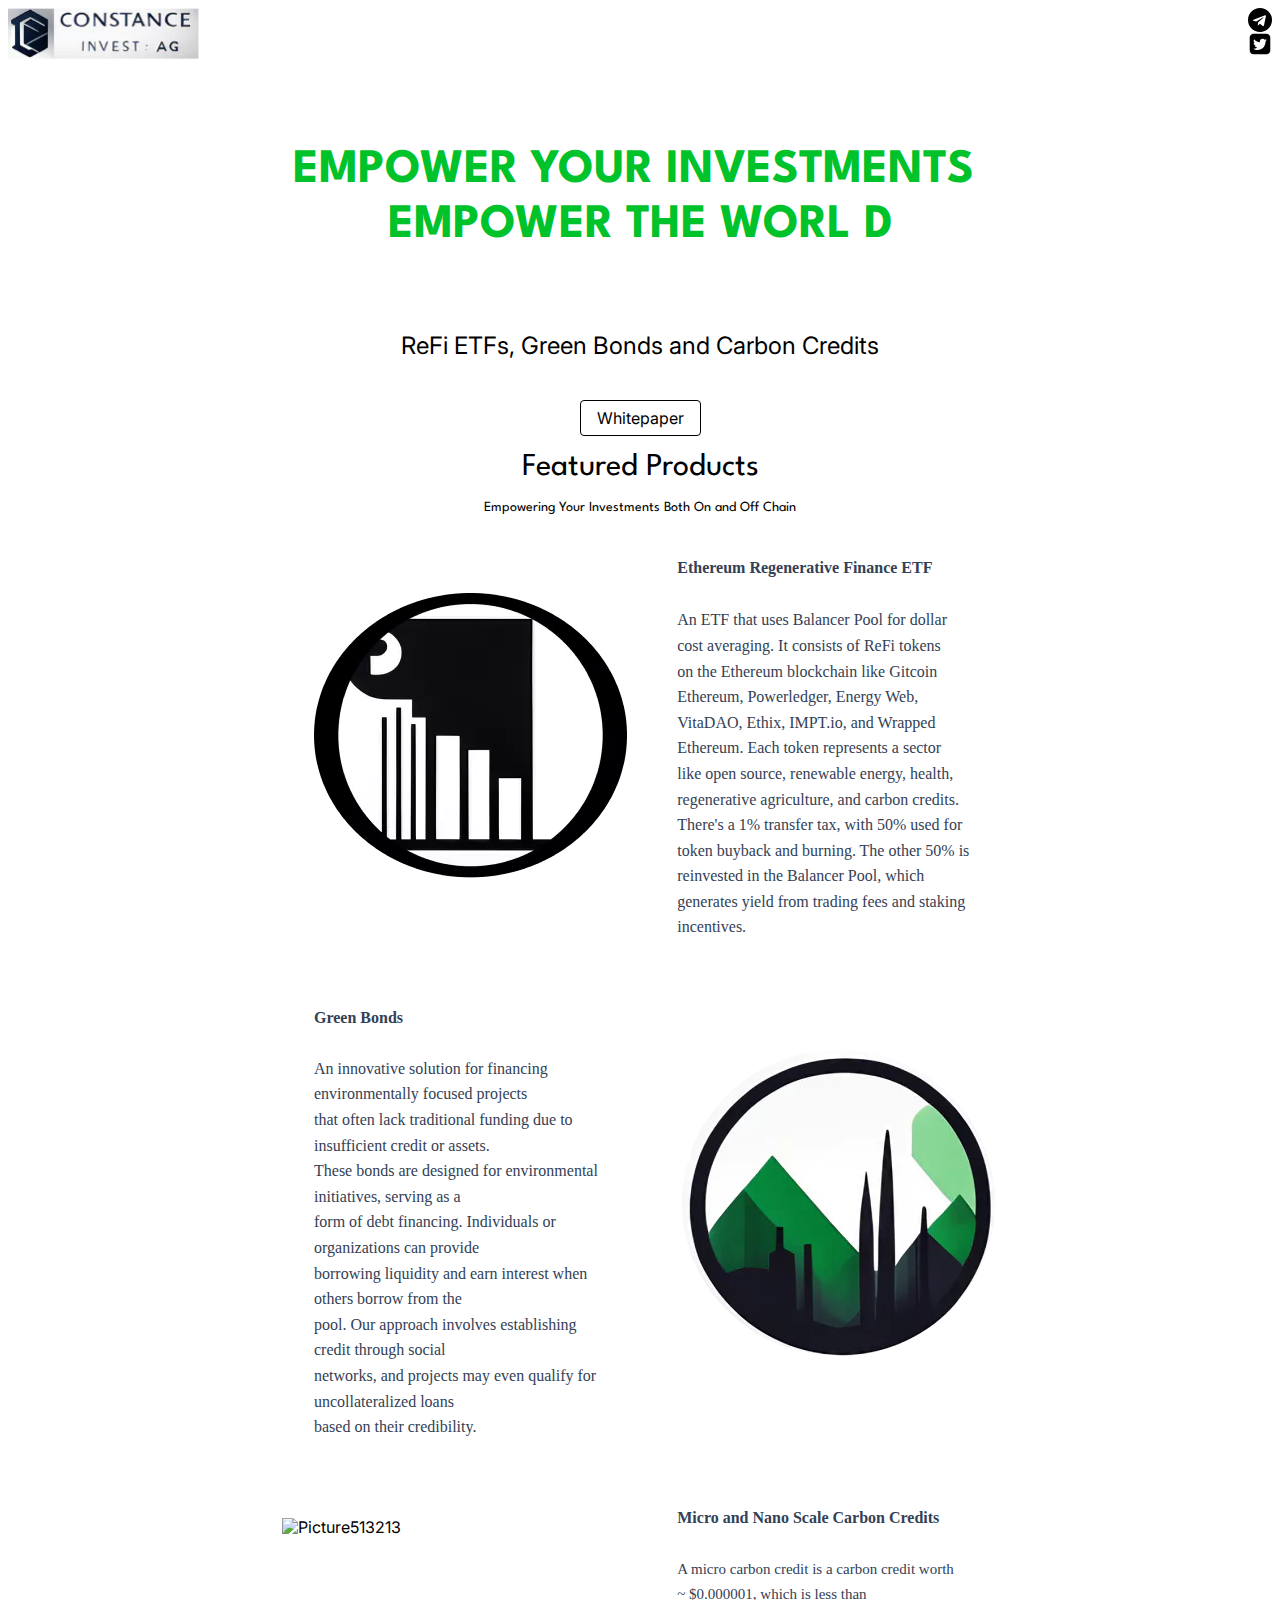
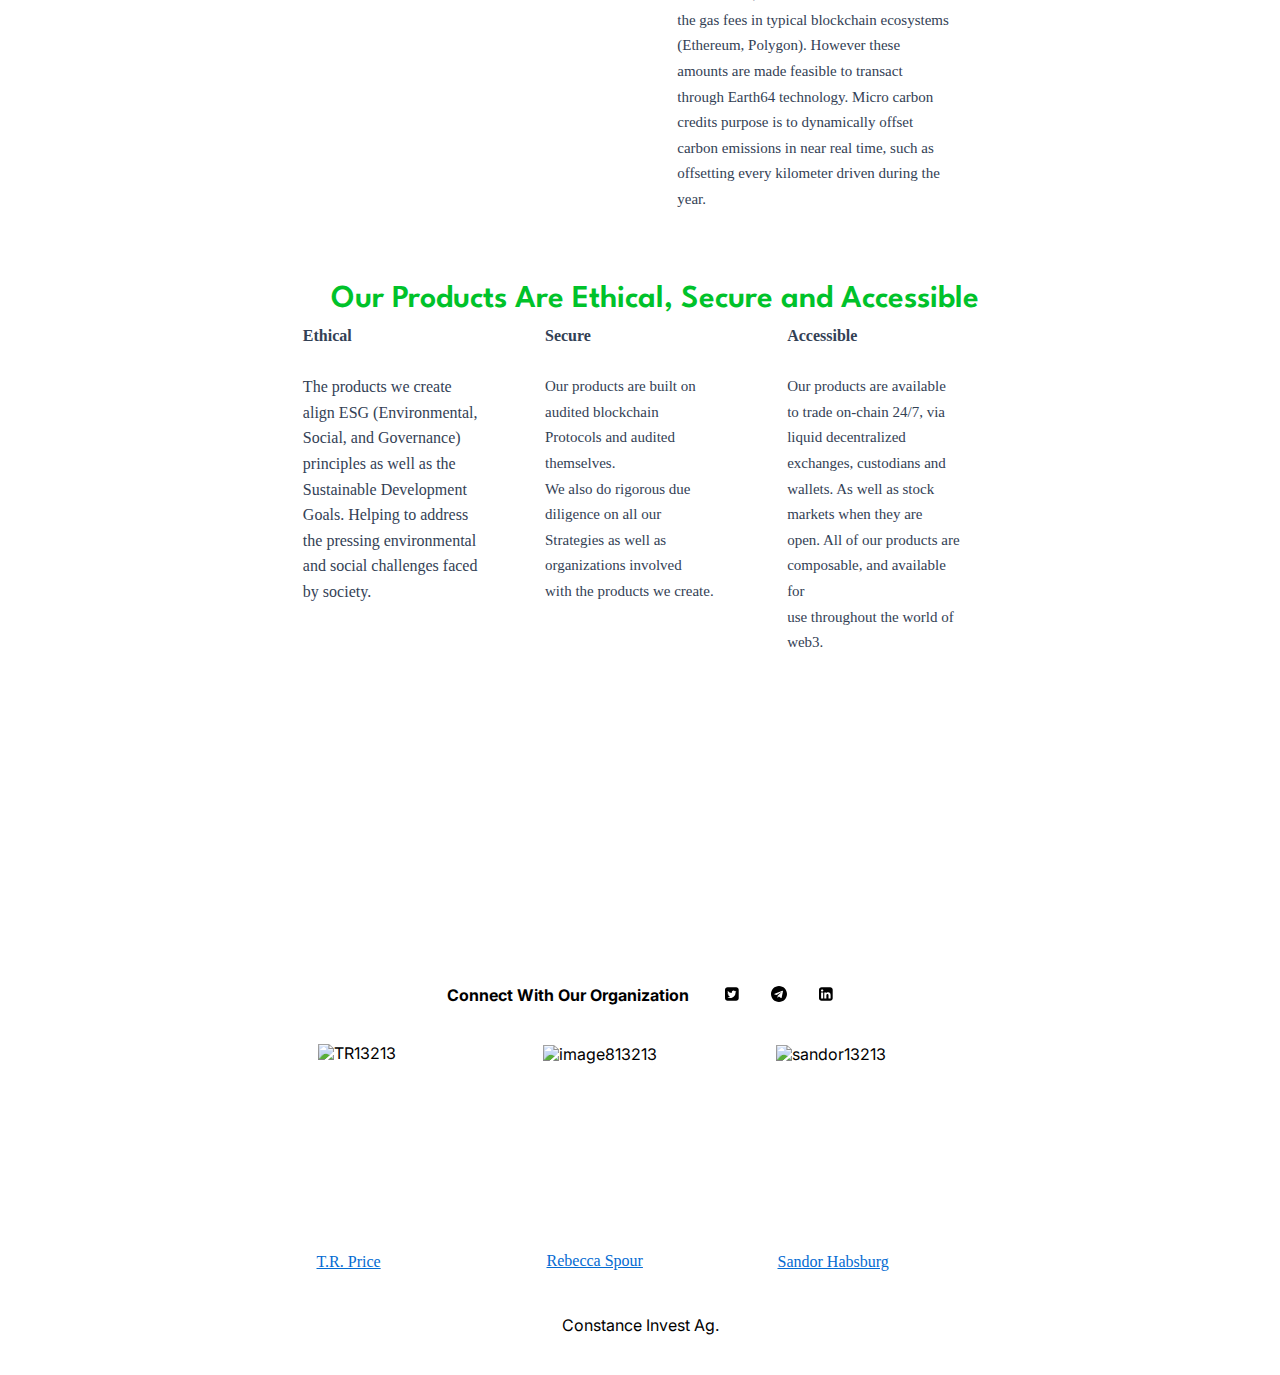
==== commit cfd6d832: "Update" ====
--- a/index.html
+++ b/index.html
@@ -1,606 +1,391 @@
 <!DOCTYPE html>
-<html lang="en-US" prefix="og: https://ogp.me/ns#">
+<html lang="en">
+  <head>
+    <title>Powerful Exemplary Snail</title>
+    <meta property="og:title" content="Powerful Exemplary Snail" />
+    <meta name="viewport" content="width=device-width, initial-scale=1.0" />
+    <meta charset="utf-8" />
+    <meta property="twitter:card" content="summary_large_image" />
 
-<!-- Mirrored from constance.local/ by HTTrack Website Copier/3.x [XR&CO'2014], Thu, 20 Jul 2023 21:53:31 GMT -->
-<!-- Added by HTTrack --><meta http-equiv="content-type" content="text/html;charset=UTF-8" /><!-- /Added by HTTrack -->
-<head>
-<meta charset="UTF-8">
-<meta name="viewport" content="width=device-width, initial-scale=1">
-	 <link rel="profile" href="https://gmpg.org/xfn/11"> 
-	 
-<!-- Search Engine Optimization by Rank Math - https://rankmath.com/ -->
-<title>-</title>
-<meta name="description" content="Regenerative Finance ETFs, Green Bonds and Carbon Credits"/>
-<meta name="robots" content="follow, index, max-snippet:-1, max-video-preview:-1, max-image-preview:large"/>
-<link rel="canonical" href="index.html" />
-<meta property="og:locale" content="en_US" />
-<meta property="og:type" content="website" />
-<meta property="og:title" content="-" />
-<meta property="og:description" content="Regenerative Finance ETFs, Green Bonds and Carbon Credits" />
-<meta property="og:url" content="index.html" />
-<meta property="og:site_name" content="Constance Invest Ag." />
-<meta property="og:updated_time" content="2023-07-20T21:52:31+00:00" />
-<meta property="article:published_time" content="2023-07-20T02:34:02+00:00" />
-<meta property="article:modified_time" content="2023-07-20T21:52:31+00:00" />
-<meta name="twitter:card" content="summary_large_image" />
-<meta name="twitter:title" content="-" />
-<meta name="twitter:description" content="Regenerative Finance ETFs, Green Bonds and Carbon Credits" />
-<meta name="twitter:label1" content="Written by" />
-<meta name="twitter:data1" content="hardwoodstablecoin@gmail.com" />
-<meta name="twitter:label2" content="Time to read" />
-<meta name="twitter:data2" content="1 minute" />
-<script type="application/ld+json" class="rank-math-schema">{"@context":"https://schema.org","@graph":[{"@type":["FinancialService","Organization"],"@id":"http://constance.local/#organization","name":"Constance Invest Ag.","url":"http://constance.local","logo":{"@type":"ImageObject","@id":"http://constance.local/#logo","url":"http://constance.local/wp-content/uploads/2023/07/cropped-cropped-cropped-JasperArt_2023-06-01_22.06.07_1_upscaled-1-1.jpg","contentUrl":"http://constance.local/wp-content/uploads/2023/07/cropped-cropped-cropped-JasperArt_2023-06-01_22.06.07_1_upscaled-1-1.jpg","caption":"Constance Invest Ag.","inLanguage":"en-US","width":"512","height":"512"},"openingHours":["Monday,Tuesday,Wednesday,Thursday,Friday,Saturday,Sunday 09:00-17:00"],"image":{"@id":"http://constance.local/#logo"}},{"@type":"WebSite","@id":"http://constance.local/#website","url":"http://constance.local","name":"Constance Invest Ag.","alternateName":"HOPEarth","publisher":{"@id":"http://constance.local/#organization"},"inLanguage":"en-US","potentialAction":{"@type":"SearchAction","target":"http://constance.local/?s={search_term_string}","query-input":"required name=search_term_string"}},{"@type":"ImageObject","@id":"http://constance.local/wp-content/uploads/2023/07/greenbonds.png","url":"http://constance.local/wp-content/uploads/2023/07/greenbonds.png","width":"200","height":"200","inLanguage":"en-US"},{"@type":"WebPage","@id":"http://constance.local/#webpage","url":"http://constance.local/","name":"-","datePublished":"2023-07-20T02:34:02+00:00","dateModified":"2023-07-20T21:52:31+00:00","about":{"@id":"http://constance.local/#organization"},"isPartOf":{"@id":"http://constance.local/#website"},"primaryImageOfPage":{"@id":"http://constance.local/wp-content/uploads/2023/07/greenbonds.png"},"inLanguage":"en-US"},{"@type":"Person","@id":"http://constance.local/author/hardwoodstablecoingmail-com/","name":"hardwoodstablecoin@gmail.com","url":"http://constance.local/author/hardwoodstablecoingmail-com/","image":{"@type":"ImageObject","@id":"http://1.gravatar.com/avatar/729ae85bf62b9917e93538db2f2688ca?s=96&amp;d=mm&amp;r=g","url":"http://1.gravatar.com/avatar/729ae85bf62b9917e93538db2f2688ca?s=96&amp;d=mm&amp;r=g","caption":"hardwoodstablecoin@gmail.com","inLanguage":"en-US"},"sameAs":["http://constance.local"],"worksFor":{"@id":"http://constance.local/#organization"}},{"@type":"Article","headline":"-","datePublished":"2023-07-20T02:34:02+00:00","dateModified":"2023-07-20T21:52:31+00:00","author":{"@id":"http://constance.local/author/hardwoodstablecoingmail-com/","name":"hardwoodstablecoin@gmail.com"},"publisher":{"@id":"http://constance.local/#organization"},"description":"Regenerative Finance ETFs, Green Bonds and Carbon Credits","name":"-","@id":"http://constance.local/#richSnippet","isPartOf":{"@id":"http://constance.local/#webpage"},"image":{"@id":"http://constance.local/wp-content/uploads/2023/07/greenbonds.png"},"inLanguage":"en-US","mainEntityOfPage":{"@id":"http://constance.local/#webpage"}}]}</script>
-<!-- /Rank Math WordPress SEO plugin -->
+    <style data-tag="reset-style-sheet">
+      html {  line-height: 1.15;}body {  margin: 0;}* {  box-sizing: border-box;  border-width: 0;  border-style: solid;}p,li,ul,pre,div,h1,h2,h3,h4,h5,h6,figure,blockquote,figcaption {  margin: 0;  padding: 0;}button {  background-color: transparent;}button,input,optgroup,select,textarea {  font-family: inherit;  font-size: 100%;  line-height: 1.15;  margin: 0;}button,select {  text-transform: none;}button,[type="button"],[type="reset"],[type="submit"] {  -webkit-appearance: button;}button::-moz-focus-inner,[type="button"]::-moz-focus-inner,[type="reset"]::-moz-focus-inner,[type="submit"]::-moz-focus-inner {  border-style: none;  padding: 0;}button:-moz-focus,[type="button"]:-moz-focus,[type="reset"]:-moz-focus,[type="submit"]:-moz-focus {  outline: 1px dotted ButtonText;}a {  color: inherit;  text-decoration: inherit;}input {  padding: 2px 4px;}img {  display: block;}html { scroll-behavior: smooth  }
+    </style>
+    <style data-tag="default-style-sheet">
+      html {
+        font-family: Inter;
+        font-size: 16px;
+      }
 
-<link rel='dns-prefetch' href='http://fonts.googleapis.com/' />
-<link href='https://fonts.gstatic.com/' crossorigin rel='preconnect' />
-<link rel="alternate" type="application/rss+xml" title=" &raquo; Feed" href="feed/index.html" />
-<link rel="alternate" type="application/rss+xml" title=" &raquo; Comments Feed" href="comments/feed/index.html" />
-<link rel="preload" href="wp-content/plugins/beaver-builder-lite-version/fonts/fontawesome/5.15.4/webfonts/fa-solid-900.woff2" as="font" type="font/woff2" crossorigin="anonymous">
-<link rel="preload" href="wp-content/plugins/beaver-builder-lite-version/fonts/fontawesome/5.15.4/webfonts/fa-brands-400.woff2" as="font" type="font/woff2" crossorigin="anonymous">
-<link rel='stylesheet' id='astra-bb-builder-css' href='wp-content/themes/astra/assets/css/minified/compatibility/page-builder/bb-plugin.min3d81.css?ver=4.1.6' media='all' />
-<link rel='stylesheet' id='astra-theme-css-css' href='wp-content/themes/astra/assets/css/minified/main.min3d81.css?ver=4.1.6' media='all' />
-<style id='astra-theme-css-inline-css'>
-:root{--ast-container-default-xlg-padding:3em;--ast-container-default-lg-padding:3em;--ast-container-default-slg-padding:2em;--ast-container-default-md-padding:3em;--ast-container-default-sm-padding:3em;--ast-container-default-xs-padding:2.4em;--ast-container-default-xxs-padding:1.8em;--ast-code-block-background:#ECEFF3;--ast-comment-inputs-background:#F9FAFB;}html{font-size:100%;}a{color:var(--ast-global-color-0);}a:hover,a:focus{color:var(--ast-global-color-1);}body,button,input,select,textarea,.ast-button,.ast-custom-button{font-family:-apple-system,BlinkMacSystemFont,Segoe UI,Roboto,Oxygen-Sans,Ubuntu,Cantarell,Helvetica Neue,sans-serif;font-weight:400;font-size:16px;font-size:1rem;line-height:1.6em;}blockquote{color:var(--ast-global-color-3);}h1,.entry-content h1,h2,.entry-content h2,h3,.entry-content h3,h4,.entry-content h4,h5,.entry-content h5,h6,.entry-content h6,.site-title,.site-title a{font-weight:600;}.site-title{font-size:26px;font-size:1.625rem;display:block;}header .custom-logo-link img{max-width:75px;}.astra-logo-svg{width:75px;}.site-header .site-description{font-size:15px;font-size:0.9375rem;display:none;}.entry-title{font-size:26px;font-size:1.625rem;}h1,.entry-content h1{font-size:40px;font-size:2.5rem;font-weight:600;line-height:1.4em;}h2,.entry-content h2{font-size:32px;font-size:2rem;font-weight:600;line-height:1.25em;}h3,.entry-content h3{font-size:26px;font-size:1.625rem;font-weight:600;line-height:1.2em;}h4,.entry-content h4{font-size:24px;font-size:1.5rem;line-height:1.2em;font-weight:600;}h5,.entry-content h5{font-size:20px;font-size:1.25rem;line-height:1.2em;font-weight:600;}h6,.entry-content h6{font-size:16px;font-size:1rem;line-height:1.25em;font-weight:600;}::selection{background-color:var(--ast-global-color-0);color:#ffffff;}body,h1,.entry-title a,.entry-content h1,h2,.entry-content h2,h3,.entry-content h3,h4,.entry-content h4,h5,.entry-content h5,h6,.entry-content h6{color:var(--ast-global-color-3);}.tagcloud a:hover,.tagcloud a:focus,.tagcloud a.current-item{color:#ffffff;border-color:var(--ast-global-color-0);background-color:var(--ast-global-color-0);}input:focus,input[type="text"]:focus,input[type="email"]:focus,input[type="url"]:focus,input[type="password"]:focus,input[type="reset"]:focus,input[type="search"]:focus,textarea:focus{border-color:var(--ast-global-color-0);}input[type="radio"]:checked,input[type=reset],input[type="checkbox"]:checked,input[type="checkbox"]:hover:checked,input[type="checkbox"]:focus:checked,input[type=range]::-webkit-slider-thumb{border-color:var(--ast-global-color-0);background-color:var(--ast-global-color-0);box-shadow:none;}.site-footer a:hover + .post-count,.site-footer a:focus + .post-count{background:var(--ast-global-color-0);border-color:var(--ast-global-color-0);}.single .nav-links .nav-previous,.single .nav-links .nav-next{color:var(--ast-global-color-0);}.entry-meta,.entry-meta *{line-height:1.45;color:var(--ast-global-color-0);}.entry-meta a:hover,.entry-meta a:hover *,.entry-meta a:focus,.entry-meta a:focus *,.page-links > .page-link,.page-links .page-link:hover,.post-navigation a:hover{color:var(--ast-global-color-1);}#cat option,.secondary .calendar_wrap thead a,.secondary .calendar_wrap thead a:visited{color:var(--ast-global-color-0);}.secondary .calendar_wrap #today,.ast-progress-val span{background:var(--ast-global-color-0);}.secondary a:hover + .post-count,.secondary a:focus + .post-count{background:var(--ast-global-color-0);border-color:var(--ast-global-color-0);}.calendar_wrap #today > a{color:#ffffff;}.page-links .page-link,.single .post-navigation a{color:var(--ast-global-color-0);}.ast-archive-title{color:var(--ast-global-color-2);}.widget-title{font-size:22px;font-size:1.375rem;color:var(--ast-global-color-2);}.ast-single-post .entry-content a,.ast-comment-content a:not(.ast-comment-edit-reply-wrap a){text-decoration:underline;}.ast-single-post .wp-block-button .wp-block-button__link,.ast-single-post .elementor-button-wrapper .elementor-button,.ast-single-post .entry-content .uagb-tab a,.ast-single-post .entry-content .uagb-ifb-cta a,.ast-single-post .entry-content .wp-block-uagb-buttons a,.ast-single-post .entry-content .uabb-module-content a,.ast-single-post .entry-content .uagb-post-grid a,.ast-single-post .entry-content .uagb-timeline a,.ast-single-post .entry-content .uagb-toc__wrap a,.ast-single-post .entry-content .uagb-taxomony-box a,.ast-single-post .entry-content .woocommerce a,.entry-content .wp-block-latest-posts > li > a,.ast-single-post .entry-content .wp-block-file__button{text-decoration:none;}a:focus-visible,.ast-menu-toggle:focus-visible,.site .skip-link:focus-visible,.wp-block-loginout input:focus-visible,.wp-block-search.wp-block-search__button-inside .wp-block-search__inside-wrapper,.ast-header-navigation-arrow:focus-visible{outline-style:dotted;outline-color:inherit;outline-width:thin;border-color:transparent;}input:focus,input[type="text"]:focus,input[type="email"]:focus,input[type="url"]:focus,input[type="password"]:focus,input[type="reset"]:focus,input[type="search"]:focus,textarea:focus,.wp-block-search__input:focus,[data-section="section-header-mobile-trigger"] .ast-button-wrap .ast-mobile-menu-trigger-minimal:focus,.ast-mobile-popup-drawer.active .menu-toggle-close:focus,.woocommerce-ordering select.orderby:focus,#ast-scroll-top:focus,.woocommerce a.add_to_cart_button:focus,.woocommerce .button.single_add_to_cart_button:focus{border-style:dotted;border-color:inherit;border-width:thin;outline-color:transparent;}.ast-logo-title-inline .site-logo-img{padding-right:1em;}.site-logo-img img{ transition:all 0.2s linear;}@media (max-width:921px){#ast-desktop-header{display:none;}}@media (min-width:921px){#ast-mobile-header{display:none;}}.wp-block-buttons.aligncenter{justify-content:center;}@media (max-width:921px){.ast-theme-transparent-header #primary,.ast-theme-transparent-header #secondary{padding:0;}}@media (max-width:921px){.ast-plain-container.ast-no-sidebar #primary{padding:0;}}.ast-plain-container.ast-no-sidebar #primary{margin-top:0;margin-bottom:0;}@media (min-width:1200px){.ast-plain-container.ast-no-sidebar #primary{margin-top:60px;margin-bottom:60px;}}.wp-block-button.is-style-outline .wp-block-button__link{border-color:var(--ast-global-color-0);}div.wp-block-button.is-style-outline > .wp-block-button__link:not(.has-text-color),div.wp-block-button.wp-block-button__link.is-style-outline:not(.has-text-color){color:var(--ast-global-color-0);}.wp-block-button.is-style-outline .wp-block-button__link:hover,div.wp-block-button.is-style-outline .wp-block-button__link:focus,div.wp-block-button.is-style-outline > .wp-block-button__link:not(.has-text-color):hover,div.wp-block-button.wp-block-button__link.is-style-outline:not(.has-text-color):hover{color:#ffffff;background-color:var(--ast-global-color-1);border-color:var(--ast-global-color-1);}.post-page-numbers.current .page-link,.ast-pagination .page-numbers.current{color:#ffffff;border-color:var(--ast-global-color-0);background-color:var(--ast-global-color-0);border-radius:2px;}h1.widget-title{font-weight:600;}h2.widget-title{font-weight:600;}h3.widget-title{font-weight:600;}#page{display:flex;flex-direction:column;min-height:100vh;}.ast-404-layout-1 h1.page-title{color:var(--ast-global-color-2);}.single .post-navigation a{line-height:1em;height:inherit;}.error-404 .page-sub-title{font-size:1.5rem;font-weight:inherit;}.search .site-content .content-area .search-form{margin-bottom:0;}#page .site-content{flex-grow:1;}.widget{margin-bottom:3.5em;}#secondary li{line-height:1.5em;}#secondary .wp-block-group h2{margin-bottom:0.7em;}#secondary h2{font-size:1.7rem;}.ast-separate-container .ast-article-post,.ast-separate-container .ast-article-single,.ast-separate-container .ast-comment-list li.depth-1,.ast-separate-container .comment-respond{padding:3em;}.ast-separate-container .ast-comment-list li.depth-1,.hentry{margin-bottom:2em;}.ast-separate-container .ast-archive-description,.ast-separate-container .ast-author-box{background-color:var(--ast-global-color-5);border-bottom:1px solid var(--ast-border-color);}.ast-separate-container .comments-title{padding:2em 2em 0 2em;}.ast-page-builder-template .comment-form-textarea,.ast-comment-formwrap .ast-grid-common-col{padding:0;}.ast-comment-formwrap{padding:0 20px;display:inline-flex;column-gap:20px;}.archive.ast-page-builder-template .entry-header{margin-top:2em;}.ast-page-builder-template .ast-comment-formwrap{width:100%;}.entry-title{margin-bottom:0.5em;}.ast-archive-description p{font-size:inherit;font-weight:inherit;line-height:inherit;}@media (min-width:921px){.ast-left-sidebar.ast-page-builder-template #secondary,.archive.ast-right-sidebar.ast-page-builder-template .site-main{padding-left:20px;padding-right:20px;}}@media (max-width:544px){.ast-comment-formwrap.ast-row{column-gap:10px;display:inline-block;}#ast-commentform .ast-grid-common-col{position:relative;width:100%;}}@media (min-width:1201px){.ast-separate-container .ast-article-post,.ast-separate-container .ast-article-single,.ast-separate-container .ast-author-box,.ast-separate-container .ast-404-layout-1,.ast-separate-container .no-results{padding:3em;}}@media (max-width:921px){.ast-separate-container #primary,.ast-separate-container #secondary{padding:1.5em 0;}#primary,#secondary{padding:1.5em 0;margin:0;}.ast-left-sidebar #content > .ast-container{display:flex;flex-direction:column-reverse;width:100%;}}@media (min-width:922px){.ast-separate-container.ast-right-sidebar #primary,.ast-separate-container.ast-left-sidebar #primary{border:0;}.search-no-results.ast-separate-container #primary{margin-bottom:4em;}}.wp-block-button .wp-block-button__link{color:#ffffff;}.wp-block-button .wp-block-button__link:hover,.wp-block-button .wp-block-button__link:focus{color:#ffffff;background-color:var(--ast-global-color-1);border-color:var(--ast-global-color-1);}.elementor-widget-heading h1.elementor-heading-title{line-height:1.4em;}.elementor-widget-heading h2.elementor-heading-title{line-height:1.25em;}.elementor-widget-heading h3.elementor-heading-title{line-height:1.2em;}.elementor-widget-heading h4.elementor-heading-title{line-height:1.2em;}.elementor-widget-heading h5.elementor-heading-title{line-height:1.2em;}.elementor-widget-heading h6.elementor-heading-title{line-height:1.25em;}.wp-block-button .wp-block-button__link,.wp-block-search .wp-block-search__button,body .wp-block-file .wp-block-file__button{border-color:var(--ast-global-color-0);background-color:var(--ast-global-color-0);color:#ffffff;font-family:inherit;font-weight:500;line-height:1em;font-size:16px;font-size:1rem;padding-top:15px;padding-right:30px;padding-bottom:15px;padding-left:30px;}@media (max-width:921px){.wp-block-button .wp-block-button__link,.wp-block-search .wp-block-search__button,body .wp-block-file .wp-block-file__button{padding-top:14px;padding-right:28px;padding-bottom:14px;padding-left:28px;}}@media (max-width:544px){.wp-block-button .wp-block-button__link,.wp-block-search .wp-block-search__button,body .wp-block-file .wp-block-file__button{padding-top:12px;padding-right:24px;padding-bottom:12px;padding-left:24px;}}.menu-toggle,button,.ast-button,.ast-custom-button,.button,input#submit,input[type="button"],input[type="submit"],input[type="reset"],form[CLASS*="wp-block-search__"].wp-block-search .wp-block-search__inside-wrapper .wp-block-search__button,body .wp-block-file .wp-block-file__button,.search .search-submit,.woocommerce a.button,.woocommerce button.button,.woocommerce .woocommerce-message a.button,.woocommerce #respond input#submit.alt,.woocommerce input.button.alt,.woocommerce input.button,.woocommerce input.button:disabled,.woocommerce input.button:disabled[disabled],.woocommerce input.button:disabled:hover,.woocommerce input.button:disabled[disabled]:hover,.woocommerce #respond input#submit,.woocommerce button.button.alt.disabled,.wc-block-grid__products .wc-block-grid__product .wp-block-button__link,.wc-block-grid__product-onsale,[CLASS*="wc-block"] button,.woocommerce-js .astra-cart-drawer .astra-cart-drawer-content .woocommerce-mini-cart__buttons .button:not(.checkout):not(.ast-continue-shopping),.woocommerce-js .astra-cart-drawer .astra-cart-drawer-content .woocommerce-mini-cart__buttons a.checkout,.woocommerce button.button.alt.disabled.wc-variation-selection-needed{border-style:solid;border-top-width:0;border-right-width:0;border-left-width:0;border-bottom-width:0;color:#ffffff;border-color:var(--ast-global-color-0);background-color:var(--ast-global-color-0);padding-top:15px;padding-right:30px;padding-bottom:15px;padding-left:30px;font-family:inherit;font-weight:500;font-size:16px;font-size:1rem;line-height:1em;}button:focus,.menu-toggle:hover,button:hover,.ast-button:hover,.ast-custom-button:hover .button:hover,.ast-custom-button:hover ,input[type=reset]:hover,input[type=reset]:focus,input#submit:hover,input#submit:focus,input[type="button"]:hover,input[type="button"]:focus,input[type="submit"]:hover,input[type="submit"]:focus,form[CLASS*="wp-block-search__"].wp-block-search .wp-block-search__inside-wrapper .wp-block-search__button:hover,form[CLASS*="wp-block-search__"].wp-block-search .wp-block-search__inside-wrapper .wp-block-search__button:focus,body .wp-block-file .wp-block-file__button:hover,body .wp-block-file .wp-block-file__button:focus,.woocommerce a.button:hover,.woocommerce button.button:hover,.woocommerce .woocommerce-message a.button:hover,.woocommerce #respond input#submit:hover,.woocommerce #respond input#submit.alt:hover,.woocommerce input.button.alt:hover,.woocommerce input.button:hover,.woocommerce button.button.alt.disabled:hover,.wc-block-grid__products .wc-block-grid__product .wp-block-button__link:hover,[CLASS*="wc-block"] button:hover,.woocommerce-js .astra-cart-drawer .astra-cart-drawer-content .woocommerce-mini-cart__buttons .button:not(.checkout):not(.ast-continue-shopping):hover,.woocommerce-js .astra-cart-drawer .astra-cart-drawer-content .woocommerce-mini-cart__buttons a.checkout:hover,.woocommerce button.button.alt.disabled.wc-variation-selection-needed:hover{color:#ffffff;background-color:var(--ast-global-color-1);border-color:var(--ast-global-color-1);}form[CLASS*="wp-block-search__"].wp-block-search .wp-block-search__inside-wrapper .wp-block-search__button.has-icon{padding-top:calc(15px - 3px);padding-right:calc(30px - 3px);padding-bottom:calc(15px - 3px);padding-left:calc(30px - 3px);}@media (max-width:921px){.menu-toggle,button,.ast-button,.ast-custom-button,.button,input#submit,input[type="button"],input[type="submit"],input[type="reset"],form[CLASS*="wp-block-search__"].wp-block-search .wp-block-search__inside-wrapper .wp-block-search__button,body .wp-block-file .wp-block-file__button,.search .search-submit,.woocommerce a.button,.woocommerce button.button,.woocommerce .woocommerce-message a.button,.woocommerce #respond input#submit.alt,.woocommerce input.button.alt,.woocommerce input.button,.woocommerce input.button:disabled,.woocommerce input.button:disabled[disabled],.woocommerce input.button:disabled:hover,.woocommerce input.button:disabled[disabled]:hover,.woocommerce #respond input#submit,.woocommerce button.button.alt.disabled,.wc-block-grid__products .wc-block-grid__product .wp-block-button__link,.wc-block-grid__product-onsale,[CLASS*="wc-block"] button,.woocommerce-js .astra-cart-drawer .astra-cart-drawer-content .woocommerce-mini-cart__buttons .button:not(.checkout):not(.ast-continue-shopping),.woocommerce-js .astra-cart-drawer .astra-cart-drawer-content .woocommerce-mini-cart__buttons a.checkout,.woocommerce button.button.alt.disabled.wc-variation-selection-needed{padding-top:14px;padding-right:28px;padding-bottom:14px;padding-left:28px;}}@media (max-width:544px){.menu-toggle,button,.ast-button,.ast-custom-button,.button,input#submit,input[type="button"],input[type="submit"],input[type="reset"],form[CLASS*="wp-block-search__"].wp-block-search .wp-block-search__inside-wrapper .wp-block-search__button,body .wp-block-file .wp-block-file__button,.search .search-submit,.woocommerce a.button,.woocommerce button.button,.woocommerce .woocommerce-message a.button,.woocommerce #respond input#submit.alt,.woocommerce input.button.alt,.woocommerce input.button,.woocommerce input.button:disabled,.woocommerce input.button:disabled[disabled],.woocommerce input.button:disabled:hover,.woocommerce input.button:disabled[disabled]:hover,.woocommerce #respond input#submit,.woocommerce button.button.alt.disabled,.wc-block-grid__products .wc-block-grid__product .wp-block-button__link,.wc-block-grid__product-onsale,[CLASS*="wc-block"] button,.woocommerce-js .astra-cart-drawer .astra-cart-drawer-content .woocommerce-mini-cart__buttons .button:not(.checkout):not(.ast-continue-shopping),.woocommerce-js .astra-cart-drawer .astra-cart-drawer-content .woocommerce-mini-cart__buttons a.checkout,.woocommerce button.button.alt.disabled.wc-variation-selection-needed{padding-top:12px;padding-right:24px;padding-bottom:12px;padding-left:24px;}}@media (max-width:921px){.ast-mobile-header-stack .main-header-bar .ast-search-menu-icon{display:inline-block;}.ast-header-break-point.ast-header-custom-item-outside .ast-mobile-header-stack .main-header-bar .ast-search-icon{margin:0;}.ast-comment-avatar-wrap img{max-width:2.5em;}.ast-separate-container .ast-comment-list li.depth-1{padding:1.5em 2.14em;}.ast-separate-container .comment-respond{padding:2em 2.14em;}.ast-comment-meta{padding:0 1.8888em 1.3333em;}}@media (min-width:544px){.ast-container{max-width:100%;}}@media (max-width:544px){.ast-separate-container .ast-article-post,.ast-separate-container .ast-article-single,.ast-separate-container .comments-title,.ast-separate-container .ast-archive-description{padding:1.5em 1em;}.ast-separate-container #content .ast-container{padding-left:0.54em;padding-right:0.54em;}.ast-separate-container .ast-comment-list li.depth-1{padding:1.5em 1em;margin-bottom:1.5em;}.ast-separate-container .ast-comment-list .bypostauthor{padding:.5em;}.ast-search-menu-icon.ast-dropdown-active .search-field{width:170px;}}.ast-separate-container{background-color:var(--ast-global-color-4);;}@media (max-width:921px){.site-title{display:block;}.site-header .site-description{display:none;}.entry-title{font-size:30px;}h1,.entry-content h1{font-size:30px;}h2,.entry-content h2{font-size:25px;}h3,.entry-content h3{font-size:20px;}}@media (max-width:544px){.site-title{display:block;}.site-header .site-description{display:none;}.entry-title{font-size:30px;}h1,.entry-content h1{font-size:30px;}h2,.entry-content h2{font-size:25px;}h3,.entry-content h3{font-size:20px;}}@media (max-width:921px){html{font-size:91.2%;}}@media (max-width:544px){html{font-size:91.2%;}}@media (min-width:922px){.ast-container{max-width:1240px;}}@media (min-width:922px){.site-content .ast-container{display:flex;}}@media (max-width:921px){.site-content .ast-container{flex-direction:column;}}@media (min-width:922px){.main-header-menu .sub-menu .menu-item.ast-left-align-sub-menu:hover > .sub-menu,.main-header-menu .sub-menu .menu-item.ast-left-align-sub-menu.focus > .sub-menu{margin-left:-0px;}}.entry-content li > p{margin-bottom:0;}blockquote,cite {font-style: initial;}.wp-block-file {display: flex;align-items: center;flex-wrap: wrap;justify-content: space-between;}.wp-block-pullquote {border: none;}.wp-block-pullquote blockquote::before {content: "\201D";font-family: "Helvetica",sans-serif;display: flex;transform: rotate( 180deg );font-size: 6rem;font-style: normal;line-height: 1;font-weight: bold;align-items: center;justify-content: center;}.has-text-align-right > blockquote::before {justify-content: flex-start;}.has-text-align-left > blockquote::before {justify-content: flex-end;}figure.wp-block-pullquote.is-style-solid-color blockquote {max-width: 100%;text-align: inherit;}html body {--wp--custom--ast-default-block-top-padding: 3em;--wp--custom--ast-default-block-right-padding: 3em;--wp--custom--ast-default-block-bottom-padding: 3em;--wp--custom--ast-default-block-left-padding: 3em;--wp--custom--ast-container-width: 1200px;--wp--custom--ast-content-width-size: 1200px;--wp--custom--ast-wide-width-size: calc(1200px + var(--wp--custom--ast-default-block-left-padding) + var(--wp--custom--ast-default-block-right-padding));}.ast-narrow-container {--wp--custom--ast-content-width-size: 750px;--wp--custom--ast-wide-width-size: 750px;}@media(max-width: 921px) {html body {--wp--custom--ast-default-block-top-padding: 3em;--wp--custom--ast-default-block-right-padding: 2em;--wp--custom--ast-default-block-bottom-padding: 3em;--wp--custom--ast-default-block-left-padding: 2em;}}@media(max-width: 544px) {html body {--wp--custom--ast-default-block-top-padding: 3em;--wp--custom--ast-default-block-right-padding: 1.5em;--wp--custom--ast-default-block-bottom-padding: 3em;--wp--custom--ast-default-block-left-padding: 1.5em;}}.entry-content > .wp-block-group,.entry-content > .wp-block-cover,.entry-content > .wp-block-columns {padding-top: var(--wp--custom--ast-default-block-top-padding);padding-right: var(--wp--custom--ast-default-block-right-padding);padding-bottom: var(--wp--custom--ast-default-block-bottom-padding);padding-left: var(--wp--custom--ast-default-block-left-padding);}.ast-plain-container.ast-no-sidebar .entry-content > .alignfull,.ast-page-builder-template .ast-no-sidebar .entry-content > .alignfull {margin-left: calc( -50vw + 50%);margin-right: calc( -50vw + 50%);max-width: 100vw;width: 100vw;}.ast-plain-container.ast-no-sidebar .entry-content .alignfull .alignfull,.ast-page-builder-template.ast-no-sidebar .entry-content .alignfull .alignfull,.ast-plain-container.ast-no-sidebar .entry-content .alignfull .alignwide,.ast-page-builder-template.ast-no-sidebar .entry-content .alignfull .alignwide,.ast-plain-container.ast-no-sidebar .entry-content .alignwide .alignfull,.ast-page-builder-template.ast-no-sidebar .entry-content .alignwide .alignfull,.ast-plain-container.ast-no-sidebar .entry-content .alignwide .alignwide,.ast-page-builder-template.ast-no-sidebar .entry-content .alignwide .alignwide,.ast-plain-container.ast-no-sidebar .entry-content .wp-block-column .alignfull,.ast-page-builder-template.ast-no-sidebar .entry-content .wp-block-column .alignfull,.ast-plain-container.ast-no-sidebar .entry-content .wp-block-column .alignwide,.ast-page-builder-template.ast-no-sidebar .entry-content .wp-block-column .alignwide {margin-left: auto;margin-right: auto;width: 100%;}[ast-blocks-layout] .wp-block-separator:not(.is-style-dots) {height: 0;}[ast-blocks-layout] .wp-block-separator {margin: 20px auto;}[ast-blocks-layout] .wp-block-separator:not(.is-style-wide):not(.is-style-dots) {max-width: 100px;}[ast-blocks-layout] .wp-block-separator.has-background {padding: 0;}.entry-content[ast-blocks-layout] > * {max-width: var(--wp--custom--ast-content-width-size);margin-left: auto;margin-right: auto;}.entry-content[ast-blocks-layout] > .alignwide {max-width: var(--wp--custom--ast-wide-width-size);}.entry-content[ast-blocks-layout] .alignfull {max-width: none;}.entry-content .wp-block-columns {margin-bottom: 0;}blockquote {margin: 1.5em;border: none;}.wp-block-quote:not(.has-text-align-right):not(.has-text-align-center) {border-left: 5px solid rgba(0,0,0,0.05);}.has-text-align-right > blockquote,blockquote.has-text-align-right {border-right: 5px solid rgba(0,0,0,0.05);}.has-text-align-left > blockquote,blockquote.has-text-align-left {border-left: 5px solid rgba(0,0,0,0.05);}.wp-block-site-tagline,.wp-block-latest-posts .read-more {margin-top: 15px;}.wp-block-loginout p label {display: block;}.wp-block-loginout p:not(.login-remember):not(.login-submit) input {width: 100%;}.wp-block-loginout input:focus {border-color: transparent;}.wp-block-loginout input:focus {outline: thin dotted;}.entry-content .wp-block-media-text .wp-block-media-text__content {padding: 0 0 0 8%;}.entry-content .wp-block-media-text.has-media-on-the-right .wp-block-media-text__content {padding: 0 8% 0 0;}.entry-content .wp-block-media-text.has-background .wp-block-media-text__content {padding: 8%;}.entry-content .wp-block-cover:not([class*="background-color"]) .wp-block-cover__inner-container,.entry-content .wp-block-cover:not([class*="background-color"]) .wp-block-cover-image-text,.entry-content .wp-block-cover:not([class*="background-color"]) .wp-block-cover-text,.entry-content .wp-block-cover-image:not([class*="background-color"]) .wp-block-cover__inner-container,.entry-content .wp-block-cover-image:not([class*="background-color"]) .wp-block-cover-image-text,.entry-content .wp-block-cover-image:not([class*="background-color"]) .wp-block-cover-text {color: var(--ast-global-color-5);}.wp-block-loginout .login-remember input {width: 1.1rem;height: 1.1rem;margin: 0 5px 4px 0;vertical-align: middle;}.wp-block-latest-posts > li > *:first-child,.wp-block-latest-posts:not(.is-grid) > li:first-child {margin-top: 0;}.wp-block-search__inside-wrapper .wp-block-search__input {padding: 0 10px;color: var(--ast-global-color-3);background: var(--ast-global-color-5);border-color: var(--ast-border-color);}.wp-block-latest-posts .read-more {margin-bottom: 1.5em;}.wp-block-search__no-button .wp-block-search__inside-wrapper .wp-block-search__input {padding-top: 5px;padding-bottom: 5px;}.wp-block-latest-posts .wp-block-latest-posts__post-date,.wp-block-latest-posts .wp-block-latest-posts__post-author {font-size: 1rem;}.wp-block-latest-posts > li > *,.wp-block-latest-posts:not(.is-grid) > li {margin-top: 12px;margin-bottom: 12px;}.ast-page-builder-template .entry-content[ast-blocks-layout] > *,.ast-page-builder-template .entry-content[ast-blocks-layout] > .alignfull > * {max-width: none;}.ast-page-builder-template .entry-content[ast-blocks-layout] > .alignwide > * {max-width: var(--wp--custom--ast-wide-width-size);}.ast-page-builder-template .entry-content[ast-blocks-layout] > .inherit-container-width > *,.ast-page-builder-template .entry-content[ast-blocks-layout] > * > *,.entry-content[ast-blocks-layout] > .wp-block-cover .wp-block-cover__inner-container {max-width: var(--wp--custom--ast-content-width-size);margin-left: auto;margin-right: auto;}.entry-content[ast-blocks-layout] .wp-block-cover:not(.alignleft):not(.alignright) {width: auto;}@media(max-width: 1200px) {.ast-separate-container .entry-content > .alignfull,.ast-separate-container .entry-content[ast-blocks-layout] > .alignwide,.ast-plain-container .entry-content[ast-blocks-layout] > .alignwide,.ast-plain-container .entry-content .alignfull {margin-left: calc(-1 * min(var(--ast-container-default-xlg-padding),20px)) ;margin-right: calc(-1 * min(var(--ast-container-default-xlg-padding),20px));}}@media(min-width: 1201px) {.ast-separate-container .entry-content > .alignfull {margin-left: calc(-1 * var(--ast-container-default-xlg-padding) );margin-right: calc(-1 * var(--ast-container-default-xlg-padding) );}.ast-separate-container .entry-content[ast-blocks-layout] > .alignwide,.ast-plain-container .entry-content[ast-blocks-layout] > .alignwide {margin-left: calc(-1 * var(--wp--custom--ast-default-block-left-padding) );margin-right: calc(-1 * var(--wp--custom--ast-default-block-right-padding) );}}@media(min-width: 921px) {.ast-separate-container .entry-content .wp-block-group.alignwide:not(.inherit-container-width) > :where(:not(.alignleft):not(.alignright)),.ast-plain-container .entry-content .wp-block-group.alignwide:not(.inherit-container-width) > :where(:not(.alignleft):not(.alignright)) {max-width: calc( var(--wp--custom--ast-content-width-size) + 80px );}.ast-plain-container.ast-right-sidebar .entry-content[ast-blocks-layout] .alignfull,.ast-plain-container.ast-left-sidebar .entry-content[ast-blocks-layout] .alignfull {margin-left: -60px;margin-right: -60px;}}@media(min-width: 544px) {.entry-content > .alignleft {margin-right: 20px;}.entry-content > .alignright {margin-left: 20px;}}@media (max-width:544px){.wp-block-columns .wp-block-column:not(:last-child){margin-bottom:20px;}.wp-block-latest-posts{margin:0;}}@media( max-width: 600px ) {.entry-content .wp-block-media-text .wp-block-media-text__content,.entry-content .wp-block-media-text.has-media-on-the-right .wp-block-media-text__content {padding: 8% 0 0;}.entry-content .wp-block-media-text.has-background .wp-block-media-text__content {padding: 8%;}}.ast-separate-container .entry-content .uagb-is-root-container {padding-left: 0;}.ast-page-builder-template .entry-header {padding-left: 0;}@media(min-width: 1201px) {.ast-separate-container .entry-content > .uagb-is-root-container {margin-left: 0;margin-right: 0;}}.ast-narrow-container .site-content .wp-block-uagb-image--align-full .wp-block-uagb-image__figure {max-width: 100%;margin-left: auto;margin-right: auto;}.entry-content ul,.entry-content ol {padding: revert;margin: revert;}:root .has-ast-global-color-0-color{color:var(--ast-global-color-0);}:root .has-ast-global-color-0-background-color{background-color:var(--ast-global-color-0);}:root .wp-block-button .has-ast-global-color-0-color{color:var(--ast-global-color-0);}:root .wp-block-button .has-ast-global-color-0-background-color{background-color:var(--ast-global-color-0);}:root .has-ast-global-color-1-color{color:var(--ast-global-color-1);}:root .has-ast-global-color-1-background-color{background-color:var(--ast-global-color-1);}:root .wp-block-button .has-ast-global-color-1-color{color:var(--ast-global-color-1);}:root .wp-block-button .has-ast-global-color-1-background-color{background-color:var(--ast-global-color-1);}:root .has-ast-global-color-2-color{color:var(--ast-global-color-2);}:root .has-ast-global-color-2-background-color{background-color:var(--ast-global-color-2);}:root .wp-block-button .has-ast-global-color-2-color{color:var(--ast-global-color-2);}:root .wp-block-button .has-ast-global-color-2-background-color{background-color:var(--ast-global-color-2);}:root .has-ast-global-color-3-color{color:var(--ast-global-color-3);}:root .has-ast-global-color-3-background-color{background-color:var(--ast-global-color-3);}:root .wp-block-button .has-ast-global-color-3-color{color:var(--ast-global-color-3);}:root .wp-block-button .has-ast-global-color-3-background-color{background-color:var(--ast-global-color-3);}:root .has-ast-global-color-4-color{color:var(--ast-global-color-4);}:root .has-ast-global-color-4-background-color{background-color:var(--ast-global-color-4);}:root .wp-block-button .has-ast-global-color-4-color{color:var(--ast-global-color-4);}:root .wp-block-button .has-ast-global-color-4-background-color{background-color:var(--ast-global-color-4);}:root .has-ast-global-color-5-color{color:var(--ast-global-color-5);}:root .has-ast-global-color-5-background-color{background-color:var(--ast-global-color-5);}:root .wp-block-button .has-ast-global-color-5-color{color:var(--ast-global-color-5);}:root .wp-block-button .has-ast-global-color-5-background-color{background-color:var(--ast-global-color-5);}:root .has-ast-global-color-6-color{color:var(--ast-global-color-6);}:root .has-ast-global-color-6-background-color{background-color:var(--ast-global-color-6);}:root .wp-block-button .has-ast-global-color-6-color{color:var(--ast-global-color-6);}:root .wp-block-button .has-ast-global-color-6-background-color{background-color:var(--ast-global-color-6);}:root .has-ast-global-color-7-color{color:var(--ast-global-color-7);}:root .has-ast-global-color-7-background-color{background-color:var(--ast-global-color-7);}:root .wp-block-button .has-ast-global-color-7-color{color:var(--ast-global-color-7);}:root .wp-block-button .has-ast-global-color-7-background-color{background-color:var(--ast-global-color-7);}:root .has-ast-global-color-8-color{color:var(--ast-global-color-8);}:root .has-ast-global-color-8-background-color{background-color:var(--ast-global-color-8);}:root .wp-block-button .has-ast-global-color-8-color{color:var(--ast-global-color-8);}:root .wp-block-button .has-ast-global-color-8-background-color{background-color:var(--ast-global-color-8);}:root{--ast-global-color-0:#046bd2;--ast-global-color-1:#045cb4;--ast-global-color-2:#1e293b;--ast-global-color-3:#334155;--ast-global-color-4:#f9fafb;--ast-global-color-5:#FFFFFF;--ast-global-color-6:#e2e8f0;--ast-global-color-7:#cbd5e1;--ast-global-color-8:#94a3b8;}:root {--ast-border-color : var(--ast-global-color-6);}.ast-single-entry-banner {-js-display: flex;display: flex;flex-direction: column;justify-content: center;text-align: center;position: relative;background: #eeeeee;}.ast-single-entry-banner[data-banner-layout="layout-1"] {max-width: 1200px;background: inherit;padding: 20px 0;}.ast-single-entry-banner[data-banner-width-type="custom"] {margin: 0 auto;width: 100%;}.ast-single-entry-banner + .site-content .entry-header {margin-bottom: 0;}header.entry-header .entry-title{font-weight:600;font-size:32px;font-size:2rem;}header.entry-header > *:not(:last-child){margin-bottom:10px;}.ast-archive-entry-banner {-js-display: flex;display: flex;flex-direction: column;justify-content: center;text-align: center;position: relative;background: #eeeeee;}.ast-archive-entry-banner[data-banner-width-type="custom"] {margin: 0 auto;width: 100%;}.ast-archive-entry-banner[data-banner-layout="layout-1"] {background: inherit;padding: 20px 0;text-align: left;}body.archive .ast-archive-description{max-width:1200px;width:100%;text-align:left;padding-top:3em;padding-right:3em;padding-bottom:3em;padding-left:3em;}body.archive .ast-archive-description .ast-archive-title,body.archive .ast-archive-description .ast-archive-title *{font-weight:600;font-size:32px;font-size:2rem;}body.archive .ast-archive-description > *:not(:last-child){margin-bottom:10px;}@media (max-width:921px){body.archive .ast-archive-description{text-align:left;}}@media (max-width:544px){body.archive .ast-archive-description{text-align:left;}}.ast-breadcrumbs .trail-browse,.ast-breadcrumbs .trail-items,.ast-breadcrumbs .trail-items li{display:inline-block;margin:0;padding:0;border:none;background:inherit;text-indent:0;text-decoration:none;}.ast-breadcrumbs .trail-browse{font-size:inherit;font-style:inherit;font-weight:inherit;color:inherit;}.ast-breadcrumbs .trail-items{list-style:none;}.trail-items li::after{padding:0 0.3em;content:"\00bb";}.trail-items li:last-of-type::after{display:none;}h1,.entry-content h1,h2,.entry-content h2,h3,.entry-content h3,h4,.entry-content h4,h5,.entry-content h5,h6,.entry-content h6{color:var(--ast-global-color-2);}.entry-title a{color:var(--ast-global-color-2);}@media (max-width:921px){.ast-builder-grid-row-container.ast-builder-grid-row-tablet-3-firstrow .ast-builder-grid-row > *:first-child,.ast-builder-grid-row-container.ast-builder-grid-row-tablet-3-lastrow .ast-builder-grid-row > *:last-child{grid-column:1 / -1;}}@media (max-width:544px){.ast-builder-grid-row-container.ast-builder-grid-row-mobile-3-firstrow .ast-builder-grid-row > *:first-child,.ast-builder-grid-row-container.ast-builder-grid-row-mobile-3-lastrow .ast-builder-grid-row > *:last-child{grid-column:1 / -1;}}.ast-builder-layout-element[data-section="title_tagline"]{display:flex;}@media (max-width:921px){.ast-header-break-point .ast-builder-layout-element[data-section="title_tagline"]{display:flex;}}@media (max-width:544px){.ast-header-break-point .ast-builder-layout-element[data-section="title_tagline"]{display:flex;}}.ast-builder-menu-1{font-family:inherit;font-weight:inherit;}.ast-builder-menu-1 .menu-item > .menu-link{color:var(--ast-global-color-3);}.ast-builder-menu-1 .menu-item > .ast-menu-toggle{color:var(--ast-global-color-3);}.ast-builder-menu-1 .menu-item:hover > .menu-link,.ast-builder-menu-1 .inline-on-mobile .menu-item:hover > .ast-menu-toggle{color:var(--ast-global-color-1);}.ast-builder-menu-1 .menu-item:hover > .ast-menu-toggle{color:var(--ast-global-color-1);}.ast-builder-menu-1 .menu-item.current-menu-item > .menu-link,.ast-builder-menu-1 .inline-on-mobile .menu-item.current-menu-item > .ast-menu-toggle,.ast-builder-menu-1 .current-menu-ancestor > .menu-link{color:var(--ast-global-color-1);}.ast-builder-menu-1 .menu-item.current-menu-item > .ast-menu-toggle{color:var(--ast-global-color-1);}.ast-builder-menu-1 .sub-menu,.ast-builder-menu-1 .inline-on-mobile .sub-menu{border-top-width:2px;border-bottom-width:0px;border-right-width:0px;border-left-width:0px;border-color:var(--ast-global-color-0);border-style:solid;}.ast-builder-menu-1 .main-header-menu > .menu-item > .sub-menu,.ast-builder-menu-1 .main-header-menu > .menu-item > .astra-full-megamenu-wrapper{margin-top:0px;}.ast-desktop .ast-builder-menu-1 .main-header-menu > .menu-item > .sub-menu:before,.ast-desktop .ast-builder-menu-1 .main-header-menu > .menu-item > .astra-full-megamenu-wrapper:before{height:calc( 0px + 5px );}.ast-desktop .ast-builder-menu-1 .menu-item .sub-menu .menu-link{border-style:none;}@media (max-width:921px){.ast-header-break-point .ast-builder-menu-1 .menu-item.menu-item-has-children > .ast-menu-toggle{top:0;}.ast-builder-menu-1 .inline-on-mobile .menu-item.menu-item-has-children > .ast-menu-toggle{right:-15px;}.ast-builder-menu-1 .menu-item-has-children > .menu-link:after{content:unset;}.ast-builder-menu-1 .main-header-menu > .menu-item > .sub-menu,.ast-builder-menu-1 .main-header-menu > .menu-item > .astra-full-megamenu-wrapper{margin-top:0;}}@media (max-width:544px){.ast-header-break-point .ast-builder-menu-1 .menu-item.menu-item-has-children > .ast-menu-toggle{top:0;}.ast-builder-menu-1 .main-header-menu > .menu-item > .sub-menu,.ast-builder-menu-1 .main-header-menu > .menu-item > .astra-full-megamenu-wrapper{margin-top:0;}}.ast-builder-menu-1{display:flex;}@media (max-width:921px){.ast-header-break-point .ast-builder-menu-1{display:flex;}}@media (max-width:544px){.ast-header-break-point .ast-builder-menu-1{display:flex;}}.site-below-footer-wrap{padding-top:20px;padding-bottom:20px;}.site-below-footer-wrap[data-section="section-below-footer-builder"]{background-color:var(--ast-global-color-5);;min-height:80px;border-style:solid;border-width:0px;border-top-width:1px;border-top-color:var(--ast-global-color-6);}.site-below-footer-wrap[data-section="section-below-footer-builder"] .ast-builder-grid-row{max-width:1200px;margin-left:auto;margin-right:auto;}.site-below-footer-wrap[data-section="section-below-footer-builder"] .ast-builder-grid-row,.site-below-footer-wrap[data-section="section-below-footer-builder"] .site-footer-section{align-items:flex-start;}.site-below-footer-wrap[data-section="section-below-footer-builder"].ast-footer-row-inline .site-footer-section{display:flex;margin-bottom:0;}.ast-builder-grid-row-full .ast-builder-grid-row{grid-template-columns:1fr;}@media (max-width:921px){.site-below-footer-wrap[data-section="section-below-footer-builder"].ast-footer-row-tablet-inline .site-footer-section{display:flex;margin-bottom:0;}.site-below-footer-wrap[data-section="section-below-footer-builder"].ast-footer-row-tablet-stack .site-footer-section{display:block;margin-bottom:10px;}.ast-builder-grid-row-container.ast-builder-grid-row-tablet-full .ast-builder-grid-row{grid-template-columns:1fr;}}@media (max-width:544px){.site-below-footer-wrap[data-section="section-below-footer-builder"].ast-footer-row-mobile-inline .site-footer-section{display:flex;margin-bottom:0;}.site-below-footer-wrap[data-section="section-below-footer-builder"].ast-footer-row-mobile-stack .site-footer-section{display:block;margin-bottom:10px;}.ast-builder-grid-row-container.ast-builder-grid-row-mobile-full .ast-builder-grid-row{grid-template-columns:1fr;}}.site-below-footer-wrap[data-section="section-below-footer-builder"]{display:grid;}@media (max-width:921px){.ast-header-break-point .site-below-footer-wrap[data-section="section-below-footer-builder"]{display:grid;}}@media (max-width:544px){.ast-header-break-point .site-below-footer-wrap[data-section="section-below-footer-builder"]{display:grid;}}.ast-footer-copyright{text-align:center;}.ast-footer-copyright {color:var(--ast-global-color-3);}@media (max-width:921px){.ast-footer-copyright{text-align:center;}}@media (max-width:544px){.ast-footer-copyright{text-align:center;}}.ast-footer-copyright {font-size:16px;font-size:1rem;}.ast-footer-copyright.ast-builder-layout-element{display:flex;}@media (max-width:921px){.ast-header-break-point .ast-footer-copyright.ast-builder-layout-element{display:flex;}}@media (max-width:544px){.ast-header-break-point .ast-footer-copyright.ast-builder-layout-element{display:flex;}}.footer-widget-area.widget-area.site-footer-focus-item{width:auto;}.ast-header-break-point .main-header-bar{border-bottom-width:1px;}@media (min-width:922px){.main-header-bar{border-bottom-width:1px;}}.main-header-menu .menu-item, #astra-footer-menu .menu-item, .main-header-bar .ast-masthead-custom-menu-items{-js-display:flex;display:flex;-webkit-box-pack:center;-webkit-justify-content:center;-moz-box-pack:center;-ms-flex-pack:center;justify-content:center;-webkit-box-orient:vertical;-webkit-box-direction:normal;-webkit-flex-direction:column;-moz-box-orient:vertical;-moz-box-direction:normal;-ms-flex-direction:column;flex-direction:column;}.main-header-menu > .menu-item > .menu-link, #astra-footer-menu > .menu-item > .menu-link{height:100%;-webkit-box-align:center;-webkit-align-items:center;-moz-box-align:center;-ms-flex-align:center;align-items:center;-js-display:flex;display:flex;}.ast-header-break-point .main-navigation ul .menu-item .menu-link .icon-arrow:first-of-type svg{top:.2em;margin-top:0px;margin-left:0px;width:.65em;transform:translate(0, -2px) rotateZ(270deg);}.ast-mobile-popup-content .ast-submenu-expanded > .ast-menu-toggle{transform:rotateX(180deg);overflow-y:auto;}.ast-separate-container .blog-layout-1, .ast-separate-container .blog-layout-2, .ast-separate-container .blog-layout-3{background-color:transparent;background-image:none;}.ast-separate-container .ast-article-post{background-color:var(--ast-global-color-5);;}@media (max-width:921px){.ast-separate-container .ast-article-post{background-color:var(--ast-global-color-5);;}}@media (max-width:544px){.ast-separate-container .ast-article-post{background-color:var(--ast-global-color-5);;}}.ast-separate-container .ast-article-single:not(.ast-related-post), .ast-separate-container .comments-area .comment-respond,.ast-separate-container .comments-area .ast-comment-list li, .ast-separate-container .ast-woocommerce-container, .ast-separate-container .error-404, .ast-separate-container .no-results, .single.ast-separate-container .site-main .ast-author-meta, .ast-separate-container .related-posts-title-wrapper, .ast-separate-container.ast-two-container #secondary .widget,.ast-separate-container .comments-count-wrapper, .ast-box-layout.ast-plain-container .site-content,.ast-padded-layout.ast-plain-container .site-content, .ast-separate-container .comments-area .comments-title, .ast-narrow-container .site-content{background-color:var(--ast-global-color-5);;}@media (max-width:921px){.ast-separate-container .ast-article-single:not(.ast-related-post), .ast-separate-container .comments-area .comment-respond,.ast-separate-container .comments-area .ast-comment-list li, .ast-separate-container .ast-woocommerce-container, .ast-separate-container .error-404, .ast-separate-container .no-results, .single.ast-separate-container .site-main .ast-author-meta, .ast-separate-container .related-posts-title-wrapper, .ast-separate-container.ast-two-container #secondary .widget,.ast-separate-container .comments-count-wrapper, .ast-box-layout.ast-plain-container .site-content,.ast-padded-layout.ast-plain-container .site-content, .ast-separate-container .comments-area .comments-title, .ast-narrow-container .site-content{background-color:var(--ast-global-color-5);;}}@media (max-width:544px){.ast-separate-container .ast-article-single:not(.ast-related-post), .ast-separate-container .comments-area .comment-respond,.ast-separate-container .comments-area .ast-comment-list li, .ast-separate-container .ast-woocommerce-container, .ast-separate-container .error-404, .ast-separate-container .no-results, .single.ast-separate-container .site-main .ast-author-meta, .ast-separate-container .related-posts-title-wrapper, .ast-separate-container.ast-two-container #secondary .widget,.ast-separate-container .comments-count-wrapper, .ast-box-layout.ast-plain-container .site-content,.ast-padded-layout.ast-plain-container .site-content, .ast-separate-container .comments-area .comments-title, .ast-narrow-container .site-content{background-color:var(--ast-global-color-5);;}}.ast-plain-container, .ast-page-builder-template{background-color:var(--ast-global-color-5);;}@media (max-width:921px){.ast-plain-container, .ast-page-builder-template{background-color:var(--ast-global-color-5);;}}@media (max-width:544px){.ast-plain-container, .ast-page-builder-template{background-color:var(--ast-global-color-5);;}}
-		#ast-scroll-top {
-			display: none;
-			position: fixed;
-			text-align: center;
-			cursor: pointer;
-			z-index: 99;
-			width: 2.1em;
-			height: 2.1em;
-			line-height: 2.1;
-			color: #ffffff;
-			border-radius: 2px;
-			content: "";
-			outline: inherit;
-		}
-		@media (min-width: 769px) {
-			#ast-scroll-top {
-				content: "769";
-			}
-		}
-		#ast-scroll-top .ast-icon.icon-arrow svg {
-			margin-left: 0px;
-			vertical-align: middle;
-			transform: translate(0, -20%) rotate(180deg);
-			width: 1.6em;
-		}
-		.ast-scroll-to-top-right {
-			right: 30px;
-			bottom: 30px;
-		}
-		.ast-scroll-to-top-left {
-			left: 30px;
-			bottom: 30px;
-		}
-	#ast-scroll-top{background-color:var(--ast-global-color-0);font-size:15px;font-size:0.9375rem;}@media (max-width:921px){#ast-scroll-top .ast-icon.icon-arrow svg{width:1em;}}.ast-mobile-header-content > *,.ast-desktop-header-content > * {padding: 10px 0;height: auto;}.ast-mobile-header-content > *:first-child,.ast-desktop-header-content > *:first-child {padding-top: 10px;}.ast-mobile-header-content > .ast-builder-menu,.ast-desktop-header-content > .ast-builder-menu {padding-top: 0;}.ast-mobile-header-content > *:last-child,.ast-desktop-header-content > *:last-child {padding-bottom: 0;}.ast-mobile-header-content .ast-search-menu-icon.ast-inline-search label,.ast-desktop-header-content .ast-search-menu-icon.ast-inline-search label {width: 100%;}.ast-desktop-header-content .main-header-bar-navigation .ast-submenu-expanded > .ast-menu-toggle::before {transform: rotateX(180deg);}#ast-desktop-header .ast-desktop-header-content,.ast-mobile-header-content .ast-search-icon,.ast-desktop-header-content .ast-search-icon,.ast-mobile-header-wrap .ast-mobile-header-content,.ast-main-header-nav-open.ast-popup-nav-open .ast-mobile-header-wrap .ast-mobile-header-content,.ast-main-header-nav-open.ast-popup-nav-open .ast-desktop-header-content {display: none;}.ast-main-header-nav-open.ast-header-break-point #ast-desktop-header .ast-desktop-header-content,.ast-main-header-nav-open.ast-header-break-point .ast-mobile-header-wrap .ast-mobile-header-content {display: block;}.ast-desktop .ast-desktop-header-content .astra-menu-animation-slide-up > .menu-item > .sub-menu,.ast-desktop .ast-desktop-header-content .astra-menu-animation-slide-up > .menu-item .menu-item > .sub-menu,.ast-desktop .ast-desktop-header-content .astra-menu-animation-slide-down > .menu-item > .sub-menu,.ast-desktop .ast-desktop-header-content .astra-menu-animation-slide-down > .menu-item .menu-item > .sub-menu,.ast-desktop .ast-desktop-header-content .astra-menu-animation-fade > .menu-item > .sub-menu,.ast-desktop .ast-desktop-header-content .astra-menu-animation-fade > .menu-item .menu-item > .sub-menu {opacity: 1;visibility: visible;}.ast-hfb-header.ast-default-menu-enable.ast-header-break-point .ast-mobile-header-wrap .ast-mobile-header-content .main-header-bar-navigation {width: unset;margin: unset;}.ast-mobile-header-content.content-align-flex-end .main-header-bar-navigation .menu-item-has-children > .ast-menu-toggle,.ast-desktop-header-content.content-align-flex-end .main-header-bar-navigation .menu-item-has-children > .ast-menu-toggle {left: calc( 20px - 0.907em);right: auto;}.ast-mobile-header-content .ast-search-menu-icon,.ast-mobile-header-content .ast-search-menu-icon.slide-search,.ast-desktop-header-content .ast-search-menu-icon,.ast-desktop-header-content .ast-search-menu-icon.slide-search {width: 100%;position: relative;display: block;right: auto;transform: none;}.ast-mobile-header-content .ast-search-menu-icon.slide-search .search-form,.ast-mobile-header-content .ast-search-menu-icon .search-form,.ast-desktop-header-content .ast-search-menu-icon.slide-search .search-form,.ast-desktop-header-content .ast-search-menu-icon .search-form {right: 0;visibility: visible;opacity: 1;position: relative;top: auto;transform: none;padding: 0;display: block;overflow: hidden;}.ast-mobile-header-content .ast-search-menu-icon.ast-inline-search .search-field,.ast-mobile-header-content .ast-search-menu-icon .search-field,.ast-desktop-header-content .ast-search-menu-icon.ast-inline-search .search-field,.ast-desktop-header-content .ast-search-menu-icon .search-field {width: 100%;padding-right: 5.5em;}.ast-mobile-header-content .ast-search-menu-icon .search-submit,.ast-desktop-header-content .ast-search-menu-icon .search-submit {display: block;position: absolute;height: 100%;top: 0;right: 0;padding: 0 1em;border-radius: 0;}.ast-hfb-header.ast-default-menu-enable.ast-header-break-point .ast-mobile-header-wrap .ast-mobile-header-content .main-header-bar-navigation ul .sub-menu .menu-link {padding-left: 30px;}.ast-hfb-header.ast-default-menu-enable.ast-header-break-point .ast-mobile-header-wrap .ast-mobile-header-content .main-header-bar-navigation .sub-menu .menu-item .menu-item .menu-link {padding-left: 40px;}.ast-mobile-popup-drawer.active .ast-mobile-popup-inner{background-color:#ffffff;;}.ast-mobile-header-wrap .ast-mobile-header-content, .ast-desktop-header-content{background-color:#ffffff;;}.ast-mobile-popup-content > *, .ast-mobile-header-content > *, .ast-desktop-popup-content > *, .ast-desktop-header-content > *{padding-top:0px;padding-bottom:0px;}.content-align-flex-start .ast-builder-layout-element{justify-content:flex-start;}.content-align-flex-start .main-header-menu{text-align:left;}.ast-mobile-popup-drawer.active .menu-toggle-close{color:#3a3a3a;}.ast-mobile-header-wrap .ast-primary-header-bar,.ast-primary-header-bar .site-primary-header-wrap{min-height:80px;}.ast-desktop .ast-primary-header-bar .main-header-menu > .menu-item{line-height:80px;}@media (max-width:921px){#masthead .ast-mobile-header-wrap .ast-primary-header-bar,#masthead .ast-mobile-header-wrap .ast-below-header-bar{padding-left:20px;padding-right:20px;}}.ast-header-break-point .ast-primary-header-bar{border-bottom-width:1px;border-bottom-color:#eaeaea;border-bottom-style:solid;}@media (min-width:922px){.ast-primary-header-bar{border-bottom-width:1px;border-bottom-color:#eaeaea;border-bottom-style:solid;}}.ast-primary-header-bar{background-color:#ffffff;;}.ast-primary-header-bar{display:block;}@media (max-width:921px){.ast-header-break-point .ast-primary-header-bar{display:grid;}}@media (max-width:544px){.ast-header-break-point .ast-primary-header-bar{display:grid;}}[data-section="section-header-mobile-trigger"] .ast-button-wrap .ast-mobile-menu-trigger-minimal{color:var(--ast-global-color-0);border:none;background:transparent;}[data-section="section-header-mobile-trigger"] .ast-button-wrap .mobile-menu-toggle-icon .ast-mobile-svg{width:20px;height:20px;fill:var(--ast-global-color-0);}[data-section="section-header-mobile-trigger"] .ast-button-wrap .mobile-menu-wrap .mobile-menu{color:var(--ast-global-color-0);}.ast-builder-menu-mobile .main-navigation .main-header-menu .menu-item > .menu-link{color:var(--ast-global-color-3);}.ast-builder-menu-mobile .main-navigation .main-header-menu .menu-item > .ast-menu-toggle{color:var(--ast-global-color-3);}.ast-builder-menu-mobile .main-navigation .menu-item:hover > .menu-link, .ast-builder-menu-mobile .main-navigation .inline-on-mobile .menu-item:hover > .ast-menu-toggle{color:var(--ast-global-color-1);}.ast-builder-menu-mobile .main-navigation .menu-item:hover > .ast-menu-toggle{color:var(--ast-global-color-1);}.ast-builder-menu-mobile .main-navigation .menu-item.current-menu-item > .menu-link, .ast-builder-menu-mobile .main-navigation .inline-on-mobile .menu-item.current-menu-item > .ast-menu-toggle, .ast-builder-menu-mobile .main-navigation .menu-item.current-menu-ancestor > .menu-link, .ast-builder-menu-mobile .main-navigation .menu-item.current-menu-ancestor > .ast-menu-toggle{color:var(--ast-global-color-1);}.ast-builder-menu-mobile .main-navigation .menu-item.current-menu-item > .ast-menu-toggle{color:var(--ast-global-color-1);}.ast-builder-menu-mobile .main-navigation .menu-item.menu-item-has-children > .ast-menu-toggle{top:0;}.ast-builder-menu-mobile .main-navigation .menu-item-has-children > .menu-link:after{content:unset;}.ast-hfb-header .ast-builder-menu-mobile .main-header-menu, .ast-hfb-header .ast-builder-menu-mobile .main-navigation .menu-item .menu-link, .ast-hfb-header .ast-builder-menu-mobile .main-navigation .menu-item .sub-menu .menu-link{border-style:none;}.ast-builder-menu-mobile .main-navigation .menu-item.menu-item-has-children > .ast-menu-toggle{top:0;}@media (max-width:921px){.ast-builder-menu-mobile .main-navigation .main-header-menu .menu-item > .menu-link{color:var(--ast-global-color-3);}.ast-builder-menu-mobile .main-navigation .menu-item > .ast-menu-toggle{color:var(--ast-global-color-3);}.ast-builder-menu-mobile .main-navigation .menu-item:hover > .menu-link, .ast-builder-menu-mobile .main-navigation .inline-on-mobile .menu-item:hover > .ast-menu-toggle{color:var(--ast-global-color-1);background:var(--ast-global-color-4);}.ast-builder-menu-mobile .main-navigation .menu-item:hover > .ast-menu-toggle{color:var(--ast-global-color-1);}.ast-builder-menu-mobile .main-navigation .menu-item.current-menu-item > .menu-link, .ast-builder-menu-mobile .main-navigation .inline-on-mobile .menu-item.current-menu-item > .ast-menu-toggle, .ast-builder-menu-mobile .main-navigation .menu-item.current-menu-ancestor > .menu-link, .ast-builder-menu-mobile .main-navigation .menu-item.current-menu-ancestor > .ast-menu-toggle{color:var(--ast-global-color-1);background:var(--ast-global-color-4);}.ast-builder-menu-mobile .main-navigation .menu-item.current-menu-item > .ast-menu-toggle{color:var(--ast-global-color-1);}.ast-builder-menu-mobile .main-navigation .menu-item.menu-item-has-children > .ast-menu-toggle{top:0;}.ast-builder-menu-mobile .main-navigation .menu-item-has-children > .menu-link:after{content:unset;}.ast-builder-menu-mobile .main-navigation .main-header-menu, .ast-builder-menu-mobile .main-navigation .main-header-menu .sub-menu{background-color:var(--ast-global-color-5);;}}@media (max-width:544px){.ast-builder-menu-mobile .main-navigation .menu-item.menu-item-has-children > .ast-menu-toggle{top:0;}}.ast-builder-menu-mobile .main-navigation{display:block;}@media (max-width:921px){.ast-header-break-point .ast-builder-menu-mobile .main-navigation{display:block;}}@media (max-width:544px){.ast-header-break-point .ast-builder-menu-mobile .main-navigation{display:block;}}
-</style>
-<link rel='stylesheet' id='wp-block-library-css' href='wp-includes/css/dist/block-library/style.min3781.css?ver=6.2.2' media='all' />
-<style id='global-styles-inline-css'>
-body{--wp--preset--color--black: #000000;--wp--preset--color--cyan-bluish-gray: #abb8c3;--wp--preset--color--white: #ffffff;--wp--preset--color--pale-pink: #f78da7;--wp--preset--color--vivid-red: #cf2e2e;--wp--preset--color--luminous-vivid-orange: #ff6900;--wp--preset--color--luminous-vivid-amber: #fcb900;--wp--preset--color--light-green-cyan: #7bdcb5;--wp--preset--color--vivid-green-cyan: #00d084;--wp--preset--color--pale-cyan-blue: #8ed1fc;--wp--preset--color--vivid-cyan-blue: #0693e3;--wp--preset--color--vivid-purple: #9b51e0;--wp--preset--color--ast-global-color-0: var(--ast-global-color-0);--wp--preset--color--ast-global-color-1: var(--ast-global-color-1);--wp--preset--color--ast-global-color-2: var(--ast-global-color-2);--wp--preset--color--ast-global-color-3: var(--ast-global-color-3);--wp--preset--color--ast-global-color-4: var(--ast-global-color-4);--wp--preset--color--ast-global-color-5: var(--ast-global-color-5);--wp--preset--color--ast-global-color-6: var(--ast-global-color-6);--wp--preset--color--ast-global-color-7: var(--ast-global-color-7);--wp--preset--color--ast-global-color-8: var(--ast-global-color-8);--wp--preset--gradient--vivid-cyan-blue-to-vivid-purple: linear-gradient(135deg,rgba(6,147,227,1) 0%,rgb(155,81,224) 100%);--wp--preset--gradient--light-green-cyan-to-vivid-green-cyan: linear-gradient(135deg,rgb(122,220,180) 0%,rgb(0,208,130) 100%);--wp--preset--gradient--luminous-vivid-amber-to-luminous-vivid-orange: linear-gradient(135deg,rgba(252,185,0,1) 0%,rgba(255,105,0,1) 100%);--wp--preset--gradient--luminous-vivid-orange-to-vivid-red: linear-gradient(135deg,rgba(255,105,0,1) 0%,rgb(207,46,46) 100%);--wp--preset--gradient--very-light-gray-to-cyan-bluish-gray: linear-gradient(135deg,rgb(238,238,238) 0%,rgb(169,184,195) 100%);--wp--preset--gradient--cool-to-warm-spectrum: linear-gradient(135deg,rgb(74,234,220) 0%,rgb(151,120,209) 20%,rgb(207,42,186) 40%,rgb(238,44,130) 60%,rgb(251,105,98) 80%,rgb(254,248,76) 100%);--wp--preset--gradient--blush-light-purple: linear-gradient(135deg,rgb(255,206,236) 0%,rgb(152,150,240) 100%);--wp--preset--gradient--blush-bordeaux: linear-gradient(135deg,rgb(254,205,165) 0%,rgb(254,45,45) 50%,rgb(107,0,62) 100%);--wp--preset--gradient--luminous-dusk: linear-gradient(135deg,rgb(255,203,112) 0%,rgb(199,81,192) 50%,rgb(65,88,208) 100%);--wp--preset--gradient--pale-ocean: linear-gradient(135deg,rgb(255,245,203) 0%,rgb(182,227,212) 50%,rgb(51,167,181) 100%);--wp--preset--gradient--electric-grass: linear-gradient(135deg,rgb(202,248,128) 0%,rgb(113,206,126) 100%);--wp--preset--gradient--midnight: linear-gradient(135deg,rgb(2,3,129) 0%,rgb(40,116,252) 100%);--wp--preset--duotone--dark-grayscale: url('#wp-duotone-dark-grayscale');--wp--preset--duotone--grayscale: url('#wp-duotone-grayscale');--wp--preset--duotone--purple-yellow: url('#wp-duotone-purple-yellow');--wp--preset--duotone--blue-red: url('#wp-duotone-blue-red');--wp--preset--duotone--midnight: url('#wp-duotone-midnight');--wp--preset--duotone--magenta-yellow: url('#wp-duotone-magenta-yellow');--wp--preset--duotone--purple-green: url('#wp-duotone-purple-green');--wp--preset--duotone--blue-orange: url('#wp-duotone-blue-orange');--wp--preset--font-size--small: 13px;--wp--preset--font-size--medium: 20px;--wp--preset--font-size--large: 36px;--wp--preset--font-size--x-large: 42px;--wp--preset--spacing--20: 0.44rem;--wp--preset--spacing--30: 0.67rem;--wp--preset--spacing--40: 1rem;--wp--preset--spacing--50: 1.5rem;--wp--preset--spacing--60: 2.25rem;--wp--preset--spacing--70: 3.38rem;--wp--preset--spacing--80: 5.06rem;--wp--preset--shadow--natural: 6px 6px 9px rgba(0, 0, 0, 0.2);--wp--preset--shadow--deep: 12px 12px 50px rgba(0, 0, 0, 0.4);--wp--preset--shadow--sharp: 6px 6px 0px rgba(0, 0, 0, 0.2);--wp--preset--shadow--outlined: 6px 6px 0px -3px rgba(255, 255, 255, 1), 6px 6px rgba(0, 0, 0, 1);--wp--preset--shadow--crisp: 6px 6px 0px rgba(0, 0, 0, 1);}body { margin: 0;--wp--style--global--content-size: var(--wp--custom--ast-content-width-size);--wp--style--global--wide-size: var(--wp--custom--ast-wide-width-size); }.wp-site-blocks > .alignleft { float: left; margin-right: 2em; }.wp-site-blocks > .alignright { float: right; margin-left: 2em; }.wp-site-blocks > .aligncenter { justify-content: center; margin-left: auto; margin-right: auto; }.wp-site-blocks > * { margin-block-start: 0; margin-block-end: 0; }.wp-site-blocks > * + * { margin-block-start: 24px; }body { --wp--style--block-gap: 24px; }body .is-layout-flow > *{margin-block-start: 0;margin-block-end: 0;}body .is-layout-flow > * + *{margin-block-start: 24px;margin-block-end: 0;}body .is-layout-constrained > *{margin-block-start: 0;margin-block-end: 0;}body .is-layout-constrained > * + *{margin-block-start: 24px;margin-block-end: 0;}body .is-layout-flex{gap: 24px;}body .is-layout-flow > .alignleft{float: left;margin-inline-start: 0;margin-inline-end: 2em;}body .is-layout-flow > .alignright{float: right;margin-inline-start: 2em;margin-inline-end: 0;}body .is-layout-flow > .aligncenter{margin-left: auto !important;margin-right: auto !important;}body .is-layout-constrained > .alignleft{float: left;margin-inline-start: 0;margin-inline-end: 2em;}body .is-layout-constrained > .alignright{float: right;margin-inline-start: 2em;margin-inline-end: 0;}body .is-layout-constrained > .aligncenter{margin-left: auto !important;margin-right: auto !important;}body .is-layout-constrained > :where(:not(.alignleft):not(.alignright):not(.alignfull)){max-width: var(--wp--style--global--content-size);margin-left: auto !important;margin-right: auto !important;}body .is-layout-constrained > .alignwide{max-width: var(--wp--style--global--wide-size);}body .is-layout-flex{display: flex;}body .is-layout-flex{flex-wrap: wrap;align-items: center;}body .is-layout-flex > *{margin: 0;}body{padding-top: 0px;padding-right: 0px;padding-bottom: 0px;padding-left: 0px;}a:where(:not(.wp-element-button)){text-decoration: none;}.wp-element-button, .wp-block-button__link{background-color: #32373c;border-width: 0;color: #fff;font-family: inherit;font-size: inherit;line-height: inherit;padding: calc(0.667em + 2px) calc(1.333em + 2px);text-decoration: none;}.has-black-color{color: var(--wp--preset--color--black) !important;}.has-cyan-bluish-gray-color{color: var(--wp--preset--color--cyan-bluish-gray) !important;}.has-white-color{color: var(--wp--preset--color--white) !important;}.has-pale-pink-color{color: var(--wp--preset--color--pale-pink) !important;}.has-vivid-red-color{color: var(--wp--preset--color--vivid-red) !important;}.has-luminous-vivid-orange-color{color: var(--wp--preset--color--luminous-vivid-orange) !important;}.has-luminous-vivid-amber-color{color: var(--wp--preset--color--luminous-vivid-amber) !important;}.has-light-green-cyan-color{color: var(--wp--preset--color--light-green-cyan) !important;}.has-vivid-green-cyan-color{color: var(--wp--preset--color--vivid-green-cyan) !important;}.has-pale-cyan-blue-color{color: var(--wp--preset--color--pale-cyan-blue) !important;}.has-vivid-cyan-blue-color{color: var(--wp--preset--color--vivid-cyan-blue) !important;}.has-vivid-purple-color{color: var(--wp--preset--color--vivid-purple) !important;}.has-ast-global-color-0-color{color: var(--wp--preset--color--ast-global-color-0) !important;}.has-ast-global-color-1-color{color: var(--wp--preset--color--ast-global-color-1) !important;}.has-ast-global-color-2-color{color: var(--wp--preset--color--ast-global-color-2) !important;}.has-ast-global-color-3-color{color: var(--wp--preset--color--ast-global-color-3) !important;}.has-ast-global-color-4-color{color: var(--wp--preset--color--ast-global-color-4) !important;}.has-ast-global-color-5-color{color: var(--wp--preset--color--ast-global-color-5) !important;}.has-ast-global-color-6-color{color: var(--wp--preset--color--ast-global-color-6) !important;}.has-ast-global-color-7-color{color: var(--wp--preset--color--ast-global-color-7) !important;}.has-ast-global-color-8-color{color: var(--wp--preset--color--ast-global-color-8) !important;}.has-black-background-color{background-color: var(--wp--preset--color--black) !important;}.has-cyan-bluish-gray-background-color{background-color: var(--wp--preset--color--cyan-bluish-gray) !important;}.has-white-background-color{background-color: var(--wp--preset--color--white) !important;}.has-pale-pink-background-color{background-color: var(--wp--preset--color--pale-pink) !important;}.has-vivid-red-background-color{background-color: var(--wp--preset--color--vivid-red) !important;}.has-luminous-vivid-orange-background-color{background-color: var(--wp--preset--color--luminous-vivid-orange) !important;}.has-luminous-vivid-amber-background-color{background-color: var(--wp--preset--color--luminous-vivid-amber) !important;}.has-light-green-cyan-background-color{background-color: var(--wp--preset--color--light-green-cyan) !important;}.has-vivid-green-cyan-background-color{background-color: var(--wp--preset--color--vivid-green-cyan) !important;}.has-pale-cyan-blue-background-color{background-color: var(--wp--preset--color--pale-cyan-blue) !important;}.has-vivid-cyan-blue-background-color{background-color: var(--wp--preset--color--vivid-cyan-blue) !important;}.has-vivid-purple-background-color{background-color: var(--wp--preset--color--vivid-purple) !important;}.has-ast-global-color-0-background-color{background-color: var(--wp--preset--color--ast-global-color-0) !important;}.has-ast-global-color-1-background-color{background-color: var(--wp--preset--color--ast-global-color-1) !important;}.has-ast-global-color-2-background-color{background-color: var(--wp--preset--color--ast-global-color-2) !important;}.has-ast-global-color-3-background-color{background-color: var(--wp--preset--color--ast-global-color-3) !important;}.has-ast-global-color-4-background-color{background-color: var(--wp--preset--color--ast-global-color-4) !important;}.has-ast-global-color-5-background-color{background-color: var(--wp--preset--color--ast-global-color-5) !important;}.has-ast-global-color-6-background-color{background-color: var(--wp--preset--color--ast-global-color-6) !important;}.has-ast-global-color-7-background-color{background-color: var(--wp--preset--color--ast-global-color-7) !important;}.has-ast-global-color-8-background-color{background-color: var(--wp--preset--color--ast-global-color-8) !important;}.has-black-border-color{border-color: var(--wp--preset--color--black) !important;}.has-cyan-bluish-gray-border-color{border-color: var(--wp--preset--color--cyan-bluish-gray) !important;}.has-white-border-color{border-color: var(--wp--preset--color--white) !important;}.has-pale-pink-border-color{border-color: var(--wp--preset--color--pale-pink) !important;}.has-vivid-red-border-color{border-color: var(--wp--preset--color--vivid-red) !important;}.has-luminous-vivid-orange-border-color{border-color: var(--wp--preset--color--luminous-vivid-orange) !important;}.has-luminous-vivid-amber-border-color{border-color: var(--wp--preset--color--luminous-vivid-amber) !important;}.has-light-green-cyan-border-color{border-color: var(--wp--preset--color--light-green-cyan) !important;}.has-vivid-green-cyan-border-color{border-color: var(--wp--preset--color--vivid-green-cyan) !important;}.has-pale-cyan-blue-border-color{border-color: var(--wp--preset--color--pale-cyan-blue) !important;}.has-vivid-cyan-blue-border-color{border-color: var(--wp--preset--color--vivid-cyan-blue) !important;}.has-vivid-purple-border-color{border-color: var(--wp--preset--color--vivid-purple) !important;}.has-ast-global-color-0-border-color{border-color: var(--wp--preset--color--ast-global-color-0) !important;}.has-ast-global-color-1-border-color{border-color: var(--wp--preset--color--ast-global-color-1) !important;}.has-ast-global-color-2-border-color{border-color: var(--wp--preset--color--ast-global-color-2) !important;}.has-ast-global-color-3-border-color{border-color: var(--wp--preset--color--ast-global-color-3) !important;}.has-ast-global-color-4-border-color{border-color: var(--wp--preset--color--ast-global-color-4) !important;}.has-ast-global-color-5-border-color{border-color: var(--wp--preset--color--ast-global-color-5) !important;}.has-ast-global-color-6-border-color{border-color: var(--wp--preset--color--ast-global-color-6) !important;}.has-ast-global-color-7-border-color{border-color: var(--wp--preset--color--ast-global-color-7) !important;}.has-ast-global-color-8-border-color{border-color: var(--wp--preset--color--ast-global-color-8) !important;}.has-vivid-cyan-blue-to-vivid-purple-gradient-background{background: var(--wp--preset--gradient--vivid-cyan-blue-to-vivid-purple) !important;}.has-light-green-cyan-to-vivid-green-cyan-gradient-background{background: var(--wp--preset--gradient--light-green-cyan-to-vivid-green-cyan) !important;}.has-luminous-vivid-amber-to-luminous-vivid-orange-gradient-background{background: var(--wp--preset--gradient--luminous-vivid-amber-to-luminous-vivid-orange) !important;}.has-luminous-vivid-orange-to-vivid-red-gradient-background{background: var(--wp--preset--gradient--luminous-vivid-orange-to-vivid-red) !important;}.has-very-light-gray-to-cyan-bluish-gray-gradient-background{background: var(--wp--preset--gradient--very-light-gray-to-cyan-bluish-gray) !important;}.has-cool-to-warm-spectrum-gradient-background{background: var(--wp--preset--gradient--cool-to-warm-spectrum) !important;}.has-blush-light-purple-gradient-background{background: var(--wp--preset--gradient--blush-light-purple) !important;}.has-blush-bordeaux-gradient-background{background: var(--wp--preset--gradient--blush-bordeaux) !important;}.has-luminous-dusk-gradient-background{background: var(--wp--preset--gradient--luminous-dusk) !important;}.has-pale-ocean-gradient-background{background: var(--wp--preset--gradient--pale-ocean) !important;}.has-electric-grass-gradient-background{background: var(--wp--preset--gradient--electric-grass) !important;}.has-midnight-gradient-background{background: var(--wp--preset--gradient--midnight) !important;}.has-small-font-size{font-size: var(--wp--preset--font-size--small) !important;}.has-medium-font-size{font-size: var(--wp--preset--font-size--medium) !important;}.has-large-font-size{font-size: var(--wp--preset--font-size--large) !important;}.has-x-large-font-size{font-size: var(--wp--preset--font-size--x-large) !important;}
-.wp-block-navigation a:where(:not(.wp-element-button)){color: inherit;}
-.wp-block-pullquote{font-size: 1.5em;line-height: 1.6;}
-</style>
-<link rel='stylesheet' id='font-awesome-5-css' href='wp-content/plugins/beaver-builder-lite-version/fonts/fontawesome/5.15.4/css/all.min7030.css?ver=2.7.0.5' media='all' />
-<link rel='stylesheet' id='fl-builder-layout-5-css' href='wp-content/uploads/bb-plugin/cache/5-layouta241.css?ver=09939c5b28ee8f6bd647d6b452f31382' media='all' />
-<link rel='stylesheet' id='fl-builder-google-fonts-b95c24c714db4f3790a46ee828513b48-css' href='http://fonts.googleapis.com/css?family=League+Spartan%3A600%2C700&amp;ver=6.2.2' media='all' />
-<!--[if IE]>
-<script src='http://constance.local/wp-content/themes/astra/assets/js/minified/flexibility.min.js?ver=4.1.6' id='astra-flexibility-js'></script>
-<script id='astra-flexibility-js-after'>
-flexibility(document.documentElement);
-</script>
-<![endif]-->
-<script src='wp-includes/js/jquery/jquery.min5aed.js?ver=3.6.4' id='jquery-core-js'></script>
-<script src='wp-includes/js/jquery/jquery-migrate.min6b00.js?ver=3.4.0' id='jquery-migrate-js'></script>
-<link rel="https://api.w.org/" href="wp-json/index.html" /><link rel="alternate" type="application/json" href="wp-json/wp/v2/pages/5.json" /><link rel="EditURI" type="application/rsd+xml" title="RSD" href="xmlrpc0db0.php?rsd" />
-<link rel='shortlink' href='index.html' />
-<link rel="alternate" type="application/json+oembed" href="wp-json/oembed/1.0/embede913.json?url=http%3A%2F%2Fconstance.local%2F" />
-<link rel="alternate" type="text/xml+oembed" href="wp-json/oembed/1.0/embedd1ca?url=http%3A%2F%2Fconstance.local%2F&amp;format=xml" />
-<link rel="icon" href="wp-content/uploads/2023/07/cropped-cropped-JasperArt_2023-06-01_22.06.07_1_upscaled-1-1-32x32.jpg" sizes="32x32" />
-<link rel="icon" href="wp-content/uploads/2023/07/cropped-cropped-JasperArt_2023-06-01_22.06.07_1_upscaled-1-1-192x192.jpg" sizes="192x192" />
-<link rel="apple-touch-icon" href="wp-content/uploads/2023/07/cropped-cropped-JasperArt_2023-06-01_22.06.07_1_upscaled-1-1-180x180.jpg" />
-<meta name="msapplication-TileImage" content="http://constance.local/wp-content/uploads/2023/07/cropped-cropped-JasperArt_2023-06-01_22.06.07_1_upscaled-1-1-270x270.jpg" />
-</head>
+      body {
+        font-weight: 400;
+        font-style:normal;
+        text-decoration: none;
+        text-transform: none;
+        letter-spacing: normal;
+        line-height: 1.15;
+        color: var(--dl-color-gray-black);
+        background-color: var(--dl-color-gray-white);
 
-<body itemtype='https://schema.org/WebPage' itemscope='itemscope' class="home page-template-default page page-id-5 wp-custom-logo fl-builder ast-desktop ast-plain-container ast-no-sidebar astra-4.1.6 ast-single-post ast-inherit-site-logo-transparent ast-hfb-header ast-normal-title-enabled">
-<svg xmlns="http://www.w3.org/2000/svg" viewBox="0 0 0 0" width="0" height="0" focusable="false" role="none" style="visibility: hidden; position: absolute; left: -9999px; overflow: hidden;" ><defs><filter id="wp-duotone-dark-grayscale"><feColorMatrix color-interpolation-filters="sRGB" type="matrix" values=" .299 .587 .114 0 0 .299 .587 .114 0 0 .299 .587 .114 0 0 .299 .587 .114 0 0 " /><feComponentTransfer color-interpolation-filters="sRGB" ><feFuncR type="table" tableValues="0 0.49803921568627" /><feFuncG type="table" tableValues="0 0.49803921568627" /><feFuncB type="table" tableValues="0 0.49803921568627" /><feFuncA type="table" tableValues="1 1" /></feComponentTransfer><feComposite in2="SourceGraphic" operator="in" /></filter></defs></svg><svg xmlns="http://www.w3.org/2000/svg" viewBox="0 0 0 0" width="0" height="0" focusable="false" role="none" style="visibility: hidden; position: absolute; left: -9999px; overflow: hidden;" ><defs><filter id="wp-duotone-grayscale"><feColorMatrix color-interpolation-filters="sRGB" type="matrix" values=" .299 .587 .114 0 0 .299 .587 .114 0 0 .299 .587 .114 0 0 .299 .587 .114 0 0 " /><feComponentTransfer color-interpolation-filters="sRGB" ><feFuncR type="table" tableValues="0 1" /><feFuncG type="table" tableValues="0 1" /><feFuncB type="table" tableValues="0 1" /><feFuncA type="table" tableValues="1 1" /></feComponentTransfer><feComposite in2="SourceGraphic" operator="in" /></filter></defs></svg><svg xmlns="http://www.w3.org/2000/svg" viewBox="0 0 0 0" width="0" height="0" focusable="false" role="none" style="visibility: hidden; position: absolute; left: -9999px; overflow: hidden;" ><defs><filter id="wp-duotone-purple-yellow"><feColorMatrix color-interpolation-filters="sRGB" type="matrix" values=" .299 .587 .114 0 0 .299 .587 .114 0 0 .299 .587 .114 0 0 .299 .587 .114 0 0 " /><feComponentTransfer color-interpolation-filters="sRGB" ><feFuncR type="table" tableValues="0.54901960784314 0.98823529411765" /><feFuncG type="table" tableValues="0 1" /><feFuncB type="table" tableValues="0.71764705882353 0.25490196078431" /><feFuncA type="table" tableValues="1 1" /></feComponentTransfer><feComposite in2="SourceGraphic" operator="in" /></filter></defs></svg><svg xmlns="http://www.w3.org/2000/svg" viewBox="0 0 0 0" width="0" height="0" focusable="false" role="none" style="visibility: hidden; position: absolute; left: -9999px; overflow: hidden;" ><defs><filter id="wp-duotone-blue-red"><feColorMatrix color-interpolation-filters="sRGB" type="matrix" values=" .299 .587 .114 0 0 .299 .587 .114 0 0 .299 .587 .114 0 0 .299 .587 .114 0 0 " /><feComponentTransfer color-interpolation-filters="sRGB" ><feFuncR type="table" tableValues="0 1" /><feFuncG type="table" tableValues="0 0.27843137254902" /><feFuncB type="table" tableValues="0.5921568627451 0.27843137254902" /><feFuncA type="table" tableValues="1 1" /></feComponentTransfer><feComposite in2="SourceGraphic" operator="in" /></filter></defs></svg><svg xmlns="http://www.w3.org/2000/svg" viewBox="0 0 0 0" width="0" height="0" focusable="false" role="none" style="visibility: hidden; position: absolute; left: -9999px; overflow: hidden;" ><defs><filter id="wp-duotone-midnight"><feColorMatrix color-interpolation-filters="sRGB" type="matrix" values=" .299 .587 .114 0 0 .299 .587 .114 0 0 .299 .587 .114 0 0 .299 .587 .114 0 0 " /><feComponentTransfer color-interpolation-filters="sRGB" ><feFuncR type="table" tableValues="0 0" /><feFuncG type="table" tableValues="0 0.64705882352941" /><feFuncB type="table" tableValues="0 1" /><feFuncA type="table" tableValues="1 1" /></feComponentTransfer><feComposite in2="SourceGraphic" operator="in" /></filter></defs></svg><svg xmlns="http://www.w3.org/2000/svg" viewBox="0 0 0 0" width="0" height="0" focusable="false" role="none" style="visibility: hidden; position: absolute; left: -9999px; overflow: hidden;" ><defs><filter id="wp-duotone-magenta-yellow"><feColorMatrix color-interpolation-filters="sRGB" type="matrix" values=" .299 .587 .114 0 0 .299 .587 .114 0 0 .299 .587 .114 0 0 .299 .587 .114 0 0 " /><feComponentTransfer color-interpolation-filters="sRGB" ><feFuncR type="table" tableValues="0.78039215686275 1" /><feFuncG type="table" tableValues="0 0.94901960784314" /><feFuncB type="table" tableValues="0.35294117647059 0.47058823529412" /><feFuncA type="table" tableValues="1 1" /></feComponentTransfer><feComposite in2="SourceGraphic" operator="in" /></filter></defs></svg><svg xmlns="http://www.w3.org/2000/svg" viewBox="0 0 0 0" width="0" height="0" focusable="false" role="none" style="visibility: hidden; position: absolute; left: -9999px; overflow: hidden;" ><defs><filter id="wp-duotone-purple-green"><feColorMatrix color-interpolation-filters="sRGB" type="matrix" values=" .299 .587 .114 0 0 .299 .587 .114 0 0 .299 .587 .114 0 0 .299 .587 .114 0 0 " /><feComponentTransfer color-interpolation-filters="sRGB" ><feFuncR type="table" tableValues="0.65098039215686 0.40392156862745" /><feFuncG type="table" tableValues="0 1" /><feFuncB type="table" tableValues="0.44705882352941 0.4" /><feFuncA type="table" tableValues="1 1" /></feComponentTransfer><feComposite in2="SourceGraphic" operator="in" /></filter></defs></svg><svg xmlns="http://www.w3.org/2000/svg" viewBox="0 0 0 0" width="0" height="0" focusable="false" role="none" style="visibility: hidden; position: absolute; left: -9999px; overflow: hidden;" ><defs><filter id="wp-duotone-blue-orange"><feColorMatrix color-interpolation-filters="sRGB" type="matrix" values=" .299 .587 .114 0 0 .299 .587 .114 0 0 .299 .587 .114 0 0 .299 .587 .114 0 0 " /><feComponentTransfer color-interpolation-filters="sRGB" ><feFuncR type="table" tableValues="0.098039215686275 1" /><feFuncG type="table" tableValues="0 0.66274509803922" /><feFuncB type="table" tableValues="0.84705882352941 0.41960784313725" /><feFuncA type="table" tableValues="1 1" /></feComponentTransfer><feComposite in2="SourceGraphic" operator="in" /></filter></defs></svg>
-<a
-	class="skip-link screen-reader-text"
-	href="#content"
-	role="link"
-	title="Skip to content">
-		Skip to content</a>
+      }
+    </style>
+    <link
+      rel="stylesheet"
+      href="https://fonts.googleapis.com/css2?family=Inter:wght@100;200;300;400;500;600;700;800;900&amp;display=swap"
+      data-tag="font"
+    />
+    <link
+      rel="stylesheet"
+      href="https://fonts.googleapis.com/css2?family=League+Spartan:wght@100;200;300;400;500;600;700;800;900&amp;display=swap"
+      data-tag="font"
+    />
+    <link rel="stylesheet" href="./style.css" />
+  </head>
+  <body>
+    <div>
+      <link href="./index.css" rel="stylesheet" />
 
-<div
-class="hfeed site" id="page">
-			<header
-		class="site-header header-main-layout-1 ast-primary-menu-enabled ast-logo-title-inline ast-hide-custom-menu-mobile ast-builder-menu-toggle-icon ast-mobile-header-inline" id="masthead" itemtype="https://schema.org/WPHeader" itemscope="itemscope" itemid="#masthead"		>
-			<div id="ast-desktop-header" data-toggle-type="dropdown">
-		<div class="ast-main-header-wrap main-header-bar-wrap ">
-		<div class="ast-primary-header-bar ast-primary-header main-header-bar site-header-focus-item" data-section="section-primary-header-builder">
-						<div class="site-primary-header-wrap ast-builder-grid-row-container site-header-focus-item ast-container" data-section="section-primary-header-builder">
-				<div class="ast-builder-grid-row ast-builder-grid-row-has-sides ast-builder-grid-row-no-center">
-											<div class="site-header-primary-section-left site-header-section ast-flex site-header-section-left">
-									<div class="ast-builder-layout-element ast-flex site-header-focus-item" data-section="title_tagline">
-											<div
-				class="site-branding ast-site-identity" itemtype="https://schema.org/Organization" itemscope="itemscope"				>
-					<span class="site-logo-img"><a href="index.html" class="custom-logo-link" rel="home" aria-current="page"><img width="75" height="75" src="wp-content/uploads/2023/07/cropped-cropped-cropped-JasperArt_2023-06-01_22.06.07_1_upscaled-1-1-75x75.jpg" class="custom-logo" alt="" decoding="async" srcset="http://constance.local/wp-content/uploads/2023/07/cropped-cropped-cropped-JasperArt_2023-06-01_22.06.07_1_upscaled-1-1-75x75.jpg 75w, http://constance.local/wp-content/uploads/2023/07/cropped-cropped-cropped-JasperArt_2023-06-01_22.06.07_1_upscaled-1-1-300x300.jpg 300w, http://constance.local/wp-content/uploads/2023/07/cropped-cropped-cropped-JasperArt_2023-06-01_22.06.07_1_upscaled-1-1-150x150.jpg 150w, http://constance.local/wp-content/uploads/2023/07/cropped-cropped-cropped-JasperArt_2023-06-01_22.06.07_1_upscaled-1-1.jpg 512w" sizes="(max-width: 75px) 100vw, 75px" /></a></span><div class="ast-site-title-wrap">
-						<h1 class="site-title" itemprop="name">
-				<a href="index.html" rel="home" itemprop="url" >
-					
-				</a>
-			</h1>
-						
-				</div>				</div>
-			<!-- .site-branding -->
-					</div>
-								</div>
-																									<div class="site-header-primary-section-right site-header-section ast-flex ast-grid-right-section">
-										<div class="ast-builder-menu-1 ast-builder-menu ast-flex ast-builder-menu-1-focus-item ast-builder-layout-element site-header-focus-item" data-section="section-hb-menu-1">
-			<div class="ast-main-header-bar-alignment"><div class="main-header-bar-navigation"><nav class="site-navigation ast-flex-grow-1 navigation-accessibility site-header-focus-item" id="primary-site-navigation-desktop" aria-label="Site Navigation" itemtype="https://schema.org/SiteNavigationElement" itemscope="itemscope"><div class="main-navigation ast-inline-flex"><ul id="ast-hf-menu-1" class="main-header-menu ast-menu-shadow ast-nav-menu ast-flex  submenu-with-border stack-on-mobile"><li id="menu-item-23" class="menu-item menu-item-type-custom menu-item-object-custom menu-item-23"><a href="https://t.me/+WcBcYLIVwzJjNjBh" class="menu-link">Telegram</a></li>
-<li id="menu-item-24" class="menu-item menu-item-type-custom menu-item-object-custom menu-item-24"><a href="https://www.linkedin.com/company/constanceinvest" class="menu-link">Linkedin</a></li>
-<li id="menu-item-25" class="menu-item menu-item-type-custom menu-item-object-custom menu-item-25"><a href="https://twitter.com/ConstanceInvAg" class="menu-link">Twitter</a></li>
-</ul></div></nav></div></div>		</div>
-									</div>
-												</div>
-					</div>
-								</div>
-			</div>
-		<div class="ast-desktop-header-content content-align-flex-start ">
-			</div>
-</div> <!-- Main Header Bar Wrap -->
-<div id="ast-mobile-header" class="ast-mobile-header-wrap " data-type="dropdown">
-		<div class="ast-main-header-wrap main-header-bar-wrap" >
-		<div class="ast-primary-header-bar ast-primary-header main-header-bar site-primary-header-wrap site-header-focus-item ast-builder-grid-row-layout-default ast-builder-grid-row-tablet-layout-default ast-builder-grid-row-mobile-layout-default" data-section="section-primary-header-builder">
-									<div class="ast-builder-grid-row ast-builder-grid-row-has-sides ast-builder-grid-row-no-center">
-													<div class="site-header-primary-section-left site-header-section ast-flex site-header-section-left">
-										<div class="ast-builder-layout-element ast-flex site-header-focus-item" data-section="title_tagline">
-											<div
-				class="site-branding ast-site-identity" itemtype="https://schema.org/Organization" itemscope="itemscope"				>
-					<span class="site-logo-img"><a href="index.html" class="custom-logo-link" rel="home" aria-current="page"><img width="75" height="75" src="wp-content/uploads/2023/07/cropped-cropped-cropped-JasperArt_2023-06-01_22.06.07_1_upscaled-1-1-75x75.jpg" class="custom-logo" alt="" decoding="async" srcset="http://constance.local/wp-content/uploads/2023/07/cropped-cropped-cropped-JasperArt_2023-06-01_22.06.07_1_upscaled-1-1-75x75.jpg 75w, http://constance.local/wp-content/uploads/2023/07/cropped-cropped-cropped-JasperArt_2023-06-01_22.06.07_1_upscaled-1-1-300x300.jpg 300w, http://constance.local/wp-content/uploads/2023/07/cropped-cropped-cropped-JasperArt_2023-06-01_22.06.07_1_upscaled-1-1-150x150.jpg 150w, http://constance.local/wp-content/uploads/2023/07/cropped-cropped-cropped-JasperArt_2023-06-01_22.06.07_1_upscaled-1-1.jpg 512w" sizes="(max-width: 75px) 100vw, 75px" /></a></span><div class="ast-site-title-wrap">
-						<span class="site-title" itemprop="name">
-				<a href="index.html" rel="home" itemprop="url" >
-					
-				</a>
-			</span>
-						
-				</div>				</div>
-			<!-- .site-branding -->
-					</div>
-									</div>
-																									<div class="site-header-primary-section-right site-header-section ast-flex ast-grid-right-section">
-										<div class="ast-builder-layout-element ast-flex site-header-focus-item" data-section="section-header-mobile-trigger">
-						<div class="ast-button-wrap">
-				<button type="button" class="menu-toggle main-header-menu-toggle ast-mobile-menu-trigger-minimal"   aria-expanded="false">
-					<span class="screen-reader-text">Main Menu</span>
-					<span class="mobile-menu-toggle-icon">
-						<span class="ahfb-svg-iconset ast-inline-flex svg-baseline"><svg class='ast-mobile-svg ast-menu-svg' fill='currentColor' version='1.1' xmlns='http://www.w3.org/2000/svg' width='24' height='24' viewBox='0 0 24 24'><path d='M3 13h18c0.552 0 1-0.448 1-1s-0.448-1-1-1h-18c-0.552 0-1 0.448-1 1s0.448 1 1 1zM3 7h18c0.552 0 1-0.448 1-1s-0.448-1-1-1h-18c-0.552 0-1 0.448-1 1s0.448 1 1 1zM3 19h18c0.552 0 1-0.448 1-1s-0.448-1-1-1h-18c-0.552 0-1 0.448-1 1s0.448 1 1 1z'></path></svg></span><span class="ahfb-svg-iconset ast-inline-flex svg-baseline"><svg class='ast-mobile-svg ast-close-svg' fill='currentColor' version='1.1' xmlns='http://www.w3.org/2000/svg' width='24' height='24' viewBox='0 0 24 24'><path d='M5.293 6.707l5.293 5.293-5.293 5.293c-0.391 0.391-0.391 1.024 0 1.414s1.024 0.391 1.414 0l5.293-5.293 5.293 5.293c0.391 0.391 1.024 0.391 1.414 0s0.391-1.024 0-1.414l-5.293-5.293 5.293-5.293c0.391-0.391 0.391-1.024 0-1.414s-1.024-0.391-1.414 0l-5.293 5.293-5.293-5.293c-0.391-0.391-1.024-0.391-1.414 0s-0.391 1.024 0 1.414z'></path></svg></span>					</span>
-									</button>
-			</div>
-					</div>
-									</div>
-											</div>
-						</div>
-	</div>
-		<div class="ast-mobile-header-content content-align-flex-start ">
-				<div class="ast-builder-menu-mobile ast-builder-menu ast-builder-menu-mobile-focus-item ast-builder-layout-element site-header-focus-item" data-section="section-header-mobile-menu">
-			<div class="ast-main-header-bar-alignment"><div class="main-header-bar-navigation"><nav class="site-navigation" id="ast-mobile-site-navigation" itemtype="https://schema.org/SiteNavigationElement" itemscope="itemscope" class="site-navigation ast-flex-grow-1 navigation-accessibility" aria-label="Site Navigation"><div id="ast-hf-mobile-menu" class="main-navigation"><ul class="main-header-menu ast-nav-menu ast-flex  submenu-with-border astra-menu-animation-fade  stack-on-mobile"><li class="page_item page-item-5 current-menu-item menu-item current-menu-item"><a href="index.html" class="menu-link"></a></li></ul></div></nav></div></div>		</div>
-			</div>
-</div>
-		</header><!-- #masthead -->
-			<div id="content" class="site-content">
-		<div class="ast-container">
-		
-
-	<div id="primary" class="content-area primary">
-
-		
-					<main id="main" class="site-main">
-				<article
-class="post-5 page type-page status-publish ast-article-single" id="post-5" itemtype="https://schema.org/CreativeWork" itemscope="itemscope">
-	
-	
-	<header class="entry-header ast-no-thumbnail ast-no-title ast-header-without-markup">
-		<h1 class="entry-title" itemprop="headline"></h1>	</header> <!-- .entry-header -->
-
-
-<div class="entry-content clear"
-	itemprop="text">
-
-	
-	<div class="fl-builder-content fl-builder-content-5 fl-builder-content-primary" data-post-id="5"><div class="fl-row fl-row-full-width fl-row-bg-photo fl-node-cy1fjgmra7ks fl-row-custom-height fl-row-align-center fl-row-bg-overlay" data-node="cy1fjgmra7ks">
-	<div class="fl-row-content-wrap">
-						<div class="fl-row-content fl-row-fixed-width fl-node-content">
-		
-<div class="fl-col-group fl-node-91cay3igk5sn fl-col-group-equal-height fl-col-group-align-center fl-col-group-custom-width" data-node="91cay3igk5sn">
-			<div class="fl-col fl-node-ywk7pno6ve02 fl-col-small-custom-width" data-node="ywk7pno6ve02">
-	<div class="fl-col-content fl-node-content"><div class="fl-module fl-module-heading fl-node-knybqols5wgi" data-node="knybqols5wgi">
-	<div class="fl-module-content fl-node-content">
-		<h1 class="fl-heading">
-		<span class="fl-heading-text">Empower Your Investments Empower The World</span>
-	</h1>
-	</div>
-</div>
-<div class="fl-module fl-module-rich-text fl-node-kze7rlj8461a" data-node="kze7rlj8461a">
-	<div class="fl-module-content fl-node-content">
-		<div class="fl-rich-text">
-	<p>Regenerative Finance ETFs, Green Bonds and Carbon Credits</p>
-</div>
-	</div>
-</div>
-<div class="fl-module fl-module-button fl-node-ymdwousrpc6j" data-node="ymdwousrpc6j">
-	<div class="fl-module-content fl-node-content">
-		<div class="fl-button-wrap fl-button-width-auto fl-button-left fl-button-has-icon">
-			<a href="https://avano.gitbook.io/refi-token/" target="_blank" class="fl-button" rel="noopener">
-							<span class="fl-button-text">Whitepaper</span>
-						<i class="fl-button-icon fl-button-icon-after fas fa-check-circle" aria-hidden="true"></i>
-			</a>
-</div>
-	</div>
-</div>
-</div>
-</div>
-			<div class="fl-col fl-node-sal7ipnwrxjg fl-col-small fl-visible-desktop fl-visible-large fl-visible-medium" data-node="sal7ipnwrxjg">
-	<div class="fl-col-content fl-node-content"></div>
-</div>
-	</div>
-		</div>
-	</div>
-</div>
-<div class="fl-row fl-row-full-width fl-row-bg-none fl-node-n5wmpksu6y0q fl-row-default-height fl-row-align-center" data-node="n5wmpksu6y0q">
-	<div class="fl-row-content-wrap">
-						<div class="fl-row-content fl-row-fixed-width fl-node-content">
-		
-<div class="fl-col-group fl-node-473yg02pmid8" data-node="473yg02pmid8">
-			<div class="fl-col fl-node-e4wglj9dhmru" data-node="e4wglj9dhmru">
-	<div class="fl-col-content fl-node-content"><div class="fl-module fl-module-heading fl-node-li9y4tk1mewd" data-node="li9y4tk1mewd">
-	<div class="fl-module-content fl-node-content">
-		<h2 class="fl-heading">
-		<span class="fl-heading-text">Featured Products</span>
-	</h2>
-	</div>
-</div>
-<div class="fl-module fl-module-rich-text fl-node-heg2vlbjzkow" data-node="heg2vlbjzkow">
-	<div class="fl-module-content fl-node-content">
-		<div class="fl-rich-text">
-	<p>Empowering Your Investments Both On and Off Chain</p>
-</div>
-	</div>
-</div>
-</div>
-</div>
-	</div>
-
-<div class="fl-col-group fl-node-mdqar1ze8ylv" data-node="mdqar1ze8ylv">
-			<div class="fl-col fl-node-596b1if0ctxa fl-col-small" data-node="596b1if0ctxa">
-	<div class="fl-col-content fl-node-content"><div class="fl-module fl-module-photo fl-node-65lsohcpin3z" data-node="65lsohcpin3z">
-	<div class="fl-module-content fl-node-content">
-		<div class="fl-photo fl-photo-align-center" itemscope itemtype="https://schema.org/ImageObject">
-	<div class="fl-photo-content fl-photo-img-png">
-				<img decoding="async" loading="lazy" class="fl-photo-img wp-image-10 size-full" src="wp-content/uploads/2023/07/greenbonds.png" alt="greenbonds" itemprop="image" height="745" width="819" title="greenbonds" srcset="http://constance.local/wp-content/uploads/2023/07/greenbonds.png 819w, http://constance.local/wp-content/uploads/2023/07/greenbonds-300x273.png 300w, http://constance.local/wp-content/uploads/2023/07/greenbonds-768x699.png 768w" sizes="(max-width: 819px) 100vw, 819px" />
-					</div>
-	</div>
-	</div>
-</div>
-</div>
-</div>
-			<div class="fl-col fl-node-jha431kn02tu fl-col-small" data-node="jha431kn02tu">
-	<div class="fl-col-content fl-node-content"><div class="fl-module fl-module-rich-text fl-node-rkzh78t321pa" data-node="rkzh78t321pa">
-	<div class="fl-module-content fl-node-content">
-		<div class="fl-rich-text">
-	<p><strong>Ethereum Regenerative Finance ETF</strong></p>
-<p>An ETF that uses Balancer Pool for dollar cost averaging. It consists of ReFi tokens<br />
-on the Ethereum blockchain like Gitcoin Ethereum, Powerledger, Energy Web,<br />
-VitaDAO, Ethix, IMPT.io, and Wrapped Ethereum. Each token represents a sector like open source, renewable energy, health, regenerative agriculture, and carbon credits. There's a 1% transfer tax, with 50% used for token buyback and burning. The other 50% is reinvested in the Balancer Pool, which generates yield from trading fees and staking incentives.</p>
-</div>
-	</div>
-</div>
-</div>
-</div>
-	</div>
-
-<div class="fl-col-group fl-node-msl0a4f2yhuw" data-node="msl0a4f2yhuw">
-			<div class="fl-col fl-node-sjfo71nxk4id fl-col-small" data-node="sjfo71nxk4id">
-	<div class="fl-col-content fl-node-content"><div class="fl-module fl-module-rich-text fl-node-kago2n1teu94" data-node="kago2n1teu94">
-	<div class="fl-module-content fl-node-content">
-		<div class="fl-rich-text">
-	<p><strong>Green Bonds</strong></p>
-<p>An innovative solution for financing environmentally focused projects<br />
-that often lack traditional funding due to insufficient credit or assets.<br />
-These bonds are designed for environmental initiatives, serving as a<br />
-form of debt financing. Individuals or organizations can provide<br />
-borrowing liquidity and earn interest when others borrow from the<br />
-pool. Our approach involves establishing credit through social<br />
-networks, and projects may even qualify for uncollateralized loans<br />
-based on their credibility.</p>
-</div>
-	</div>
-</div>
-</div>
-</div>
-			<div class="fl-col fl-node-o0qynurhpf6c fl-col-small" data-node="o0qynurhpf6c">
-	<div class="fl-col-content fl-node-content"><div class="fl-module fl-module-photo fl-node-ajwvm4pcr6bf" data-node="ajwvm4pcr6bf">
-	<div class="fl-module-content fl-node-content">
-		<div class="fl-photo fl-photo-align-center" itemscope itemtype="https://schema.org/ImageObject">
-	<div class="fl-photo-content fl-photo-img-png">
-				<img decoding="async" loading="lazy" class="fl-photo-img wp-image-11 size-full" src="wp-content/uploads/2023/07/Picture3.png" alt="Picture3" itemprop="image" height="540" width="553" title="Picture3" srcset="http://constance.local/wp-content/uploads/2023/07/Picture3.png 553w, http://constance.local/wp-content/uploads/2023/07/Picture3-300x293.png 300w" sizes="(max-width: 553px) 100vw, 553px" />
-					</div>
-	</div>
-	</div>
-</div>
-</div>
-</div>
-	</div>
-
-<div class="fl-col-group fl-node-mz6vt4x2b9ph" data-node="mz6vt4x2b9ph">
-			<div class="fl-col fl-node-9gia1fuk2bwh fl-col-small" data-node="9gia1fuk2bwh">
-	<div class="fl-col-content fl-node-content"><div class="fl-module fl-module-photo fl-node-36xgc7kn0fht" data-node="36xgc7kn0fht">
-	<div class="fl-module-content fl-node-content">
-		<div class="fl-photo fl-photo-align-center" itemscope itemtype="https://schema.org/ImageObject">
-	<div class="fl-photo-content fl-photo-img-png">
-				<img decoding="async" loading="lazy" class="fl-photo-img wp-image-9 size-full" src="wp-content/uploads/2023/07/Picture5.png" alt="Picture5" itemprop="image" height="655" width="759" title="Picture5" srcset="http://constance.local/wp-content/uploads/2023/07/Picture5.png 759w, http://constance.local/wp-content/uploads/2023/07/Picture5-300x259.png 300w" sizes="(max-width: 759px) 100vw, 759px" />
-					</div>
-	</div>
-	</div>
-</div>
-</div>
-</div>
-			<div class="fl-col fl-node-n2hi70jaketd fl-col-small" data-node="n2hi70jaketd">
-	<div class="fl-col-content fl-node-content"><div class="fl-module fl-module-rich-text fl-node-ektba9zy3s1h" data-node="ektba9zy3s1h">
-	<div class="fl-module-content fl-node-content">
-		<div class="fl-rich-text">
-	<p><strong>Micro and Nano Scale Carbon Credits</strong></p>
-<p>A micro carbon credit is a carbon credit worth ~ $0.000001, which is less than<br />
-the gas fees in typical blockchain ecosystems (Ethereum, Polygon). However these amounts are made feasible to transact through Earth64 technology. Micro carbon credits purpose is to dynamically offset carbon emissions in near real time, such as offsetting every kilometer driven during the year.</p>
-</div>
-	</div>
-</div>
-</div>
-</div>
-	</div>
-
-<div class="fl-col-group fl-node-vqyhuo46m28j fl-col-group-custom-width" data-node="vqyhuo46m28j">
-			<div class="fl-col fl-node-k0hq6xisaft4 fl-col-small-custom-width" data-node="k0hq6xisaft4">
-	<div class="fl-col-content fl-node-content"><div class="fl-module fl-module-rich-text fl-node-daerqx91ci5p" data-node="daerqx91ci5p">
-	<div class="fl-module-content fl-node-content">
-		<div class="fl-rich-text">
-	<h1 style="text-align: center;">Our Products Are Ethical, Secure and Accessible</h1>
-</div>
-	</div>
-</div>
-</div>
-</div>
-	</div>
-
-<div class="fl-col-group fl-node-lpfjz5e06gmo" data-node="lpfjz5e06gmo">
-			<div class="fl-col fl-node-23lcxd1ikzr0 fl-col-small" data-node="23lcxd1ikzr0">
-	<div class="fl-col-content fl-node-content"><div class="fl-module fl-module-rich-text fl-node-mbq9woz7sfvn" data-node="mbq9woz7sfvn">
-	<div class="fl-module-content fl-node-content">
-		<div class="fl-rich-text">
-	<p><strong>Ethical</strong></p>
-<p>The products we create align ESG (Environmental, Social, and Governance) principles as well as the Sustainable Development Goals. Helping to address the pressing environmental and social challenges faced by society.</p>
-</div>
-	</div>
-</div>
-</div>
-</div>
-			<div class="fl-col fl-node-fwo0bim8lq7h fl-col-small" data-node="fwo0bim8lq7h">
-	<div class="fl-col-content fl-node-content"><div class="fl-module fl-module-rich-text fl-node-gozdqjwal6xy" data-node="gozdqjwal6xy">
-	<div class="fl-module-content fl-node-content">
-		<div class="fl-rich-text">
-	<p><strong>Secure</strong></p>
-<p>Our products are built on audited blockchain<br />
-Protocols and audited themselves.<br />
-We also do rigorous due diligence on all our<br />
-Strategies as well as organizations involved<br />
-with the products we create.</p>
-</div>
-	</div>
-</div>
-</div>
-</div>
-			<div class="fl-col fl-node-j345vgh9ckxu fl-col-small" data-node="j345vgh9ckxu">
-	<div class="fl-col-content fl-node-content"><div class="fl-module fl-module-rich-text fl-node-4vxuni7khqrc" data-node="4vxuni7khqrc">
-	<div class="fl-module-content fl-node-content">
-		<div class="fl-rich-text">
-	<p><strong>Accessible</strong></p>
-<p>Our products are available to trade on-chain 24/7, via liquid decentralized exchanges, custodians and wallets. As well as stock markets when they are open. All of our products are composable, and available for<br />
-use throughout the world of web3.</p>
-</div>
-	</div>
-</div>
-</div>
-</div>
-	</div>
-
-<div class="fl-col-group fl-node-z98ebixqofk2" data-node="z98ebixqofk2">
-			<div class="fl-col fl-node-quhsiklt3w5x" data-node="quhsiklt3w5x">
-	<div class="fl-col-content fl-node-content"><div class="fl-module fl-module-html fl-node-v2wgkryj5dma" data-node="v2wgkryj5dma">
-	<div class="fl-module-content fl-node-content">
-		<div class="fl-html">
-	<iframe loading="lazy" width="560" height="315" src="https://www.youtube.com/embed/HI6t7uvnWN0" title="YouTube video player" frameborder="0" allow="accelerometer; autoplay; clipboard-write; encrypted-media; gyroscope; picture-in-picture; web-share" allowfullscreen></iframe></div>
-	</div>
-</div>
-</div>
-</div>
-	</div>
-
-<div class="fl-col-group fl-node-36ecsvkd41rn" data-node="36ecsvkd41rn">
-			<div class="fl-col fl-node-wy3qaj5pudr9 fl-col-small" data-node="wy3qaj5pudr9">
-	<div class="fl-col-content fl-node-content"><div class="fl-module fl-module-rich-text fl-node-kubl17n0acj3" data-node="kubl17n0acj3">
-	<div class="fl-module-content fl-node-content">
-		<div class="fl-rich-text">
-	<p>Connect With Our Organization</p>
-</div>
-	</div>
-</div>
-</div>
-</div>
-			<div class="fl-col fl-node-67i5evcpq8aj fl-col-small" data-node="67i5evcpq8aj">
-	<div class="fl-col-content fl-node-content"><div class="fl-module fl-module-icon fl-node-6qd09bmi8fap" data-node="6qd09bmi8fap">
-	<div class="fl-module-content fl-node-content">
-		<div class="fl-icon-wrap">
-	<span class="fl-icon">
-								<a href="https://t.me/+WcBcYLIVwzJjNjBh" target="_blank" rel="noopener">
-							<i class="fab fa-telegram-plane" aria-hidden="true"></i>
-						</a>
-			</span>
-	</div>
-	</div>
-</div>
-</div>
-</div>
-			<div class="fl-col fl-node-akeq2ucmpf41 fl-col-small" data-node="akeq2ucmpf41">
-	<div class="fl-col-content fl-node-content"><div class="fl-module fl-module-icon fl-node-3487t1vbqs25" data-node="3487t1vbqs25">
-	<div class="fl-module-content fl-node-content">
-		<div class="fl-icon-wrap">
-	<span class="fl-icon">
-								<a href="https://twitter.com/ConstanceInvAg" target="_self" rel="noopener">
-							<i class="fab fa-twitter" aria-hidden="true"></i>
-						</a>
-			</span>
-	</div>
-	</div>
-</div>
-</div>
-</div>
-			<div class="fl-col fl-node-mpl04yoxkbn2 fl-col-small" data-node="mpl04yoxkbn2">
-	<div class="fl-col-content fl-node-content"><div class="fl-module fl-module-icon fl-node-o4ir8zademl3" data-node="o4ir8zademl3">
-	<div class="fl-module-content fl-node-content">
-		<div class="fl-icon-wrap">
-	<span class="fl-icon">
-								<a href="https://www.linkedin.com/company/constanceinvest" target="_blank" rel="noopener">
-							<i class="fab fa-linkedin" aria-hidden="true"></i>
-						</a>
-			</span>
-	</div>
-	</div>
-</div>
-</div>
-</div>
-	</div>
-
-<div class="fl-col-group fl-node-mgo3phqzrxe1" data-node="mgo3phqzrxe1">
-			<div class="fl-col fl-node-y3pq1mwtvcux fl-col-small" data-node="y3pq1mwtvcux">
-	<div class="fl-col-content fl-node-content"><div class="fl-module fl-module-photo fl-node-dv04xojts2ig" data-node="dv04xojts2ig">
-	<div class="fl-module-content fl-node-content">
-		<div class="fl-photo fl-photo-align-center" itemscope itemtype="https://schema.org/ImageObject">
-	<div class="fl-photo-content fl-photo-img-png">
-				<img decoding="async" loading="lazy" class="fl-photo-img wp-image-13 size-full" src="wp-content/uploads/2023/07/TR.png" alt="TR" itemprop="image" height="512" width="512" title="TR" srcset="http://constance.local/wp-content/uploads/2023/07/TR.png 512w, http://constance.local/wp-content/uploads/2023/07/TR-300x300.png 300w, http://constance.local/wp-content/uploads/2023/07/TR-150x150.png 150w" sizes="(max-width: 512px) 100vw, 512px" />
-					</div>
-	</div>
-	</div>
-</div>
-<div class="fl-module fl-module-rich-text fl-node-z9n0a2ywflej" data-node="z9n0a2ywflej">
-	<div class="fl-module-content fl-node-content">
-		<div class="fl-rich-text">
-	<p><a href="https://www.linkedin.com/in/thomas-ryan-price/" target="_blank" rel="noopener">T.R. Price</a></p>
-</div>
-	</div>
-</div>
-</div>
-</div>
-			<div class="fl-col fl-node-rgyjf2ixthdc fl-col-small" data-node="rgyjf2ixthdc">
-	<div class="fl-col-content fl-node-content"><div class="fl-module fl-module-photo fl-node-lrixvwt3yo68" data-node="lrixvwt3yo68">
-	<div class="fl-module-content fl-node-content">
-		<div class="fl-photo fl-photo-align-center" itemscope itemtype="https://schema.org/ImageObject">
-	<div class="fl-photo-content fl-photo-img-png">
-				<img decoding="async" loading="lazy" class="fl-photo-img wp-image-14 size-full" src="wp-content/uploads/2023/07/Rebecca.png" alt="Rebecca" itemprop="image" height="451" width="451" title="Rebecca" srcset="http://constance.local/wp-content/uploads/2023/07/Rebecca.png 451w, http://constance.local/wp-content/uploads/2023/07/Rebecca-300x300.png 300w, http://constance.local/wp-content/uploads/2023/07/Rebecca-150x150.png 150w" sizes="(max-width: 451px) 100vw, 451px" />
-					</div>
-	</div>
-	</div>
-</div>
-<div class="fl-module fl-module-rich-text fl-node-grkvfal4dty0" data-node="grkvfal4dty0">
-	<div class="fl-module-content fl-node-content">
-		<div class="fl-rich-text">
-	<p><a href="https://www.linkedin.com/in/rebeccaspour/" target="_blank" rel="noopener">Rebecca Spour</a></p>
-</div>
-	</div>
-</div>
-</div>
-</div>
-			<div class="fl-col fl-node-6iehw1x3rlav fl-col-small" data-node="6iehw1x3rlav">
-	<div class="fl-col-content fl-node-content"><div class="fl-module fl-module-photo fl-node-9z4d1el067bw" data-node="9z4d1el067bw">
-	<div class="fl-module-content fl-node-content">
-		<div class="fl-photo fl-photo-align-center" itemscope itemtype="https://schema.org/ImageObject">
-	<div class="fl-photo-content fl-photo-img-png">
-				<img decoding="async" loading="lazy" class="fl-photo-img wp-image-15 size-full" src="wp-content/uploads/2023/07/sandor.png" alt="sandor" itemprop="image" height="500" width="500" title="sandor" srcset="http://constance.local/wp-content/uploads/2023/07/sandor.png 500w, http://constance.local/wp-content/uploads/2023/07/sandor-300x300.png 300w, http://constance.local/wp-content/uploads/2023/07/sandor-150x150.png 150w" sizes="(max-width: 500px) 100vw, 500px" />
-					</div>
-	</div>
-	</div>
-</div>
-<div class="fl-module fl-module-rich-text fl-node-53vnlwfe420o" data-node="53vnlwfe420o">
-	<div class="fl-module-content fl-node-content">
-		<div class="fl-rich-text">
-	<p><a href="https://www.linkedin.com/in/sandor-habsburg-8b286b46/" target="_blank" rel="noopener">Sandor Habsburg</a></p>
-</div>
-	</div>
-</div>
-<div class="fl-module fl-module-photo fl-node-tiqfjlyh32s6" data-node="tiqfjlyh32s6">
-	<div class="fl-module-content fl-node-content">
-		<div class="fl-photo fl-photo-align-center" itemscope itemtype="https://schema.org/ImageObject">
-	<div class="fl-photo-content fl-photo-img-png">
-				<img decoding="async" class="fl-photo-img" src="wp-content/plugins/beaver-builder-lite-version/img/pixel.png" alt="" itemprop="image"  />
-					</div>
-	</div>
-	</div>
-</div>
-</div>
-</div>
-	</div>
-		</div>
-	</div>
-</div>
-</div>
-	
-	
-</div><!-- .entry-content .clear -->
-
-	
-	
-</article><!-- #post-## -->
-
-			</main><!-- #main -->
-			
-		
-	</div><!-- #primary -->
-
-
-	</div> <!-- ast-container -->
-	</div><!-- #content -->
-<footer
-class="site-footer" id="colophon" itemtype="https://schema.org/WPFooter" itemscope="itemscope" itemid="#colophon">
-			<div class="site-below-footer-wrap ast-builder-grid-row-container site-footer-focus-item ast-builder-grid-row-full ast-builder-grid-row-tablet-full ast-builder-grid-row-mobile-full ast-footer-row-stack ast-footer-row-tablet-stack ast-footer-row-mobile-stack" data-section="section-below-footer-builder">
-	<div class="ast-builder-grid-row-container-inner">
-					<div class="ast-builder-footer-grid-columns site-below-footer-inner-wrap ast-builder-grid-row">
-											<div class="site-footer-below-section-1 site-footer-section site-footer-section-1">
-								<div class="ast-builder-layout-element ast-flex site-footer-focus-item ast-footer-copyright" data-section="section-footer-builder">
-				<div class="ast-footer-copyright"><p>Copyright &copy; 2023 Constance Invest Ag.</p>
-</div>			</div>
-						</div>
-										</div>
-			</div>
-
-</div>
-	</footer><!-- #colophon -->
-	</div><!-- #page -->
-
-<div id="ast-scroll-top" tabindex="0" class="ast-scroll-top-icon ast-scroll-to-top-right" data-on-devices="both">
-	<span class="ast-icon icon-arrow"><svg class="ast-arrow-svg" xmlns="http://www.w3.org/2000/svg" xmlns:xlink="http://www.w3.org/1999/xlink" version="1.1" x="0px" y="0px" width="26px" height="16.043px" viewBox="57 35.171 26 16.043" enable-background="new 57 35.171 26 16.043" xml:space="preserve">
-                <path d="M57.5,38.193l12.5,12.5l12.5-12.5l-2.5-2.5l-10,10l-10-10L57.5,38.193z"/>
-                </svg></span>	<span class="screen-reader-text">Scroll to Top</span>
-</div>
-<script id='astra-theme-js-js-extra'>
-var astra = {"break_point":"921","isRtl":"","is_scroll_to_id":"1","is_scroll_to_top":"1","is_header_footer_builder_active":"1"};
-</script>
-<script src='wp-content/themes/astra/assets/js/minified/frontend.min3d81.js?ver=4.1.6' id='astra-theme-js-js'></script>
-<script src='wp-content/uploads/bb-plugin/cache/5-layout6bff.js?ver=f482bddc69947c1b05bc959e2e055d9f' id='fl-builder-layout-5-js'></script>
-			<script>
-			/(trident|msie)/i.test(navigator.userAgent)&&document.getElementById&&window.addEventListener&&window.addEventListener("hashchange",function(){var t,e=location.hash.substring(1);/^[A-z0-9_-]+$/.test(e)&&(t=document.getElementById(e))&&(/^(?:a|select|input|button|textarea)$/i.test(t.tagName)||(t.tabIndex=-1),t.focus())},!1);
-			</script>
-				</body>
-
-<!-- Mirrored from constance.local/ by HTTrack Website Copier/3.x [XR&CO'2014], Thu, 20 Jul 2023 21:54:10 GMT -->
+      <div class="home-container">
+        <div class="home-container01">
+          <img
+            alt="logosideways13213"
+            src="public/external/logosideways13213-mwla-200h.png"
+            class="home-logosideways1"
+          />
+          <div class="home-container02">
+            <a
+              href="https://t.me/+WcBcYLIVwzJjNjBh"
+              target="_blank"
+              rel="noreferrer noopener"
+              class="home-link"
+            >
+              <svg viewBox="0 0 1024 1024" class="home-icon">
+                <path
+                  d="M679.429 746.857l84-396c7.429-34.857-12.571-48.571-35.429-40l-493.714 190.286c-33.714 13.143-33.143 32-5.714 40.571l126.286 39.429 293.143-184.571c13.714-9.143 26.286-4 16 5.143l-237.143 214.286-9.143 130.286c13.143 0 18.857-5.714 25.714-12.571l61.714-59.429 128 94.286c23.429 13.143 40 6.286 46.286-21.714zM1024 512c0 282.857-229.143 512-512 512s-512-229.143-512-512 229.143-512 512-512 512 229.143 512 512z"
+                ></path>
+              </svg>
+            </a>
+            <a
+              href="https://twitter.com/ConstanceInvAg"
+              target="_blank"
+              rel="noreferrer noopener"
+              class="home-link1"
+            >
+              <svg viewBox="0 0 877.7142857142857 1024" class="home-icon02">
+                <path
+                  d="M731.429 348.571c-21.714 9.714-44.571 16-69.143 19.429 25.143-14.857 44-38.857 53.143-66.857-23.429 13.714-49.143 24-76.571 29.143-21.714-23.429-53.143-37.714-87.429-37.714-66.286 0-120 53.714-120 120 0 9.143 0.571 18.857 2.857 27.429-100-5.143-188.571-52.571-248-125.714-10.286 17.714-16.571 38.857-16.571 60.571 0 41.714 19.429 78.286 52 100-20-0.571-38.857-6.286-57.143-14.857v1.143c0 58.286 44 106.857 98.857 117.714-10.286 2.857-18.286 4.571-29.143 4.571-7.429 0-14.857-1.143-22.286-2.286 15.429 47.429 59.429 82.286 112 83.429-41.143 32-92.571 51.429-149.143 51.429-9.714 0-19.429-0.571-28.571-1.714 53.143 33.714 116 53.714 184 53.714 220.571 0 341.714-182.857 341.714-341.714 0-5.143 0-10.286-0.571-15.429 23.429-16.571 44-37.714 60-62.286zM877.714 237.714v548.571c0 90.857-73.714 164.571-164.571 164.571h-548.571c-90.857 0-164.571-73.714-164.571-164.571v-548.571c0-90.857 73.714-164.571 164.571-164.571h548.571c90.857 0 164.571 73.714 164.571 164.571z"
+                ></path>
+              </svg>
+            </a>
+          </div>
+        </div>
+        <div class="home-container03">
+          <div class="home-container04">
+            <h1 class="home-text">
+              <span class="home-text001">Empower Your Investments&nbsp;</span>
+              <br class="home-text002" />
+              <span class="home-text003">Empower The Worl</span>
+              <span class="home-text004">d</span>
+              <br />
+            </h1>
+          </div>
+          <div class="home-container05">
+            <span class="home-text006">
+              ReFi ETFs, Green Bonds and Carbon Credits
+            </span>
+          </div>
+        </div>
+        <div class="home-container06"></div>
+        <a
+          href="https://avano.gitbook.io/refi-token/"
+          target="_blank"
+          rel="noreferrer noopener"
+          class="home-link2 button"
+        >
+          Whitepaper
+        </a>
+        <div class="home-container07">
+          <span class="home-text007">
+            <span>Featured Products</span>
+            <br />
+            <span class="home-text010">
+              Empowering Your Investments Both On and Off Chain
+            </span>
+            <br />
+          </span>
+        </div>
+        <div class="home-container08">
+          <div class="home-group2">
+            <span class="home-text012">
+              <span>An ETF that uses Balancer Pool for dollar</span>
+              <br />
+              <span>cost averaging. It consists of ReFi tokens</span>
+              <br />
+              <span>on the Ethereum blockchain like Gitcoin</span>
+              <br />
+              <span>Ethereum, Powerledger, Energy Web,</span>
+              <br />
+              <span>VitaDAO, Ethix, IMPT.io, and Wrapped</span>
+              <br />
+              <span>Ethereum. Each token represents a sector</span>
+              <br />
+              <span>like open source, renewable energy, health,&nbsp;</span>
+              <span>regenerative agriculture, and carbon credits.</span>
+              <br />
+              <span>There's a 1% transfer tax, with 50% used for</span>
+              <br />
+              <span>token buyback and burning. The other 50% is</span>
+              <br />
+              <span>reinvested in the Balancer Pool, which</span>
+              <br />
+              <span>generates yield from trading fees and staking</span>
+              <br />
+              <span>incentives.</span>
+            </span>
+            <img
+              alt="greenbonds13213"
+              src="public/external/greenbonds13213-s8gtn-400w.png"
+              class="home-greenbonds1"
+            />
+            <span class="home-text037"><span>Green Bonds</span></span>
+            <span class="home-text039">
+              <span>An innovative solution for financing</span>
+              <br />
+              <span>environmentally focused projects</span>
+              <br />
+              <span>that often lack traditional funding due to</span>
+              <br />
+              <span>insufficient credit or assets.</span>
+              <br />
+              <span>These bonds are designed for environmental</span>
+              <br />
+              <span>initiatives, serving as a</span>
+              <br />
+              <span>form of debt financing. Individuals or</span>
+              <br />
+              <span>organizations can provide</span>
+              <br />
+              <span>borrowing liquidity and earn interest when</span>
+              <br />
+              <span>others borrow from the</span>
+              <br />
+              <span>pool. Our approach involves establishing</span>
+              <br />
+              <span>credit through social</span>
+              <br />
+              <span>networks, and projects may even qualify for</span>
+              <br />
+              <span>uncollateralized loans</span>
+              <br />
+              <span>based on their credibility.</span>
+            </span>
+            <img
+              alt="Picture313213"
+              src="public/external/picture313213-a849-400h.png"
+              class="home-picture31"
+            />
+            <span class="home-text069">
+              <span>Micro and Nano Scale Carbon Credits</span>
+            </span>
+            <span class="home-text071">
+              <span>
+                <span>A micro carbon credit is a carbon credit worth</span>
+                <br />
+                <span>~ $0.000001, which is less than</span>
+                <br />
+                <span>the gas fees in typical blockchain ecosystems</span>
+                <br />
+                <span>(Ethereum, Polygon). However these</span>
+                <br />
+                <span>amounts are made feasible to transact</span>
+                <br />
+                <span>through Earth64 technology. Micro carbon</span>
+                <br />
+                <span>credits purpose is to dynamically offset</span>
+                <br />
+                <span>carbon emissions in near real time, such as</span>
+                <br />
+                <span>offsetting every kilometer driven during the</span>
+                <br />
+                <span>year.</span>
+              </span>
+            </span>
+            <img
+              alt="Picture513213"
+              src="https://aheioqhobo.cloudimg.io/v7/_playground-bucket-v2.teleporthq.io_/cca166dd-64e7-4b3c-9299-a8086d5469f6/0ad8ac5e-55ae-4fe7-bd49-c5886a9ec6ad?org_if_sml=126351"
+              class="home-picture51"
+            />
+            <span class="home-text092">
+              <span>Our Products Are Ethical, Secure and Accessible</span>
+            </span>
+            <span class="home-text094">Ethereum Regenerative Finance ETF</span>
+          </div>
+        </div>
+        <div class="home-container09">
+          <div class="home-group3">
+            <span class="home-text095"><span>Ethical</span></span>
+            <span class="home-text097">
+              <span>
+                <span>The products we create</span>
+                <br />
+                <span>align ESG (Environmental,</span>
+                <br />
+                <span>Social, and Governance)</span>
+                <br />
+                <span>principles as well as the</span>
+                <br />
+                <span>Sustainable Development</span>
+                <br />
+                <span>Goals. Helping to address</span>
+                <br />
+                <span>the pressing environmental</span>
+                <br />
+                <span>and social challenges faced</span>
+                <br />
+                <span>by society.</span>
+              </span>
+            </span>
+            <span class="home-text116"><span>Secure</span></span>
+            <span class="home-text118">
+              <span>
+                <span>Our products are built on</span>
+                <br />
+                <span>audited blockchain</span>
+                <br />
+                <span>Protocols and audited</span>
+                <br />
+                <span>themselves.</span>
+                <br />
+                <span>We also do rigorous due</span>
+                <br />
+                <span>diligence on all our</span>
+                <br />
+                <span>Strategies as well as</span>
+                <br />
+                <span>organizations involved</span>
+                <br />
+                <span>with the products we create.</span>
+              </span>
+            </span>
+            <span class="home-text137"><span>Accessible</span></span>
+            <span class="home-text139">
+              <span>
+                <span>Our products are available</span>
+                <br />
+                <span>to trade on-chain 24/7, via</span>
+                <br />
+                <span>liquid decentralized</span>
+                <br />
+                <span>exchanges, custodians and</span>
+                <br />
+                <span>wallets. As well as stock</span>
+                <br />
+                <span>markets when they are</span>
+                <br />
+                <span>open. All of our products are</span>
+                <br />
+                <span>composable, and available</span>
+                <br />
+                <span>for</span>
+                <br />
+                <span>use throughout the world of</span>
+                <br />
+                <span>web3.</span>
+              </span>
+            </span>
+          </div>
+        </div>
+        <div class="home-container10">
+          <iframe
+            src="https://www.youtube.com/embed/HI6t7uvnWN0"
+            class="home-iframe"
+          ></iframe>
+        </div>
+        <div class="home-container11">
+          <span class="home-text162">Connect With Our Organization&nbsp;</span>
+          <a
+            href="https://twitter.com/ConstanceInvAg"
+            target="_blank"
+            rel="noreferrer noopener"
+            class="home-link3"
+          >
+            <svg viewBox="0 0 877.7142857142857 1024" class="home-icon04">
+              <path
+                d="M731.429 348.571c-21.714 9.714-44.571 16-69.143 19.429 25.143-14.857 44-38.857 53.143-66.857-23.429 13.714-49.143 24-76.571 29.143-21.714-23.429-53.143-37.714-87.429-37.714-66.286 0-120 53.714-120 120 0 9.143 0.571 18.857 2.857 27.429-100-5.143-188.571-52.571-248-125.714-10.286 17.714-16.571 38.857-16.571 60.571 0 41.714 19.429 78.286 52 100-20-0.571-38.857-6.286-57.143-14.857v1.143c0 58.286 44 106.857 98.857 117.714-10.286 2.857-18.286 4.571-29.143 4.571-7.429 0-14.857-1.143-22.286-2.286 15.429 47.429 59.429 82.286 112 83.429-41.143 32-92.571 51.429-149.143 51.429-9.714 0-19.429-0.571-28.571-1.714 53.143 33.714 116 53.714 184 53.714 220.571 0 341.714-182.857 341.714-341.714 0-5.143 0-10.286-0.571-15.429 23.429-16.571 44-37.714 60-62.286zM877.714 237.714v548.571c0 90.857-73.714 164.571-164.571 164.571h-548.571c-90.857 0-164.571-73.714-164.571-164.571v-548.571c0-90.857 73.714-164.571 164.571-164.571h548.571c90.857 0 164.571 73.714 164.571 164.571z"
+              ></path>
+            </svg>
+          </a>
+          <a
+            href="https://t.me/+WcBcYLIVwzJjNjBh"
+            target="_blank"
+            rel="noreferrer noopener"
+            class="home-link4"
+          >
+            <svg viewBox="0 0 1024 1024" class="home-icon06">
+              <path
+                d="M679.429 746.857l84-396c7.429-34.857-12.571-48.571-35.429-40l-493.714 190.286c-33.714 13.143-33.143 32-5.714 40.571l126.286 39.429 293.143-184.571c13.714-9.143 26.286-4 16 5.143l-237.143 214.286-9.143 130.286c13.143 0 18.857-5.714 25.714-12.571l61.714-59.429 128 94.286c23.429 13.143 40 6.286 46.286-21.714zM1024 512c0 282.857-229.143 512-512 512s-512-229.143-512-512 229.143-512 512-512 512 229.143 512 512z"
+              ></path>
+            </svg>
+          </a>
+          <a
+            href="https://www.linkedin.com/company/constanceinvest"
+            target="_blank"
+            rel="noreferrer noopener"
+            class="home-link5"
+          >
+            <svg viewBox="0 0 877.7142857142857 1024" class="home-icon08">
+              <path
+                d="M135.429 808h132v-396.571h-132v396.571zM276 289.143c-0.571-38.857-28.571-68.571-73.714-68.571s-74.857 29.714-74.857 68.571c0 37.714 28.571 68.571 73.143 68.571h0.571c46.286 0 74.857-30.857 74.857-68.571zM610.286 808h132v-227.429c0-121.714-65.143-178.286-152-178.286-70.857 0-102.286 39.429-119.429 66.857h1.143v-57.714h-132s1.714 37.143 0 396.571v0h132v-221.714c0-11.429 0.571-23.429 4-32 9.714-23.429 31.429-48 68-48 47.429 0 66.286 36 66.286 89.714v212zM877.714 237.714v548.571c0 90.857-73.714 164.571-164.571 164.571h-548.571c-90.857 0-164.571-73.714-164.571-164.571v-548.571c0-90.857 73.714-164.571 164.571-164.571h548.571c90.857 0 164.571 73.714 164.571 164.571z"
+              ></path>
+            </svg>
+          </a>
+        </div>
+        <div class="home-container12">
+          <div class="home-group6">
+            <div class="home-group5">
+              <a
+                href="https://www.linkedin.com/in/thomas-ryan-price/"
+                target="_blank"
+                rel="noreferrer noopener"
+                class="home-text163"
+              >
+                <span>T.R. Price</span>
+              </a>
+              <a
+                href="https://www.linkedin.com/in/rebeccaspour/"
+                target="_blank"
+                rel="noreferrer noopener"
+                class="home-text165"
+              >
+                <span>Rebecca Spour</span>
+              </a>
+              <a
+                href="https://www.linkedin.com/in/sandor-habsburg-8b286b46/"
+                target="_blank"
+                rel="noreferrer noopener"
+                class="home-text167"
+              >
+                Sandor Habsburg
+              </a>
+              <img
+                alt="TR13213"
+                src="https://aheioqhobo.cloudimg.io/v7/_playground-bucket-v2.teleporthq.io_/cca166dd-64e7-4b3c-9299-a8086d5469f6/9a0baebf-0b8e-451c-84ef-8f25db78a5d3?org_if_sml=180373"
+                class="home-tr1"
+              />
+              <img
+                alt="sandor13213"
+                src="https://aheioqhobo.cloudimg.io/v7/_playground-bucket-v2.teleporthq.io_/cca166dd-64e7-4b3c-9299-a8086d5469f6/56c6913b-3670-41b3-87bc-aa712f5630c7?org_if_sml=145221"
+                class="home-sandor1"
+              />
+              <img
+                alt="image813213"
+                src="https://aheioqhobo.cloudimg.io/v7/_playground-bucket-v2.teleporthq.io_/cca166dd-64e7-4b3c-9299-a8086d5469f6/9077ad63-07df-4549-8cc2-0adb33076073?org_if_sml=136162"
+                class="home-image81"
+              />
+            </div>
+          </div>
+        </div>
+        <div class="home-container13"><span>Constance Invest Ag.</span></div>
+      </div>
+    </div>
+  </body>
 </html>
--- a/style.css
+++ b/style.css
@@ -0,0 +1,94 @@
+:root {
+  --dl-color-gray-500: #595959;
+  --dl-color-gray-700: #999999;
+  --dl-color-gray-900: #D9D9D9;
+  --dl-size-size-large: 144px;
+  --dl-size-size-small: 48px;
+  --dl-color-danger-300: #A22020;
+  --dl-color-danger-500: #BF2626;
+  --dl-color-danger-700: #E14747;
+  --dl-color-gray-black: #000000;
+  --dl-color-gray-white: #FFFFFF;
+  --dl-size-size-medium: 96px;
+  --dl-size-size-xlarge: 192px;
+  --dl-size-size-xsmall: 16px;
+  --dl-space-space-unit: 16px;
+  --dl-color-primary-100: #003EB3;
+  --dl-color-primary-300: #0074F0;
+  --dl-color-primary-500: #14A9FF;
+  --dl-color-primary-700: #85DCFF;
+  --dl-color-success-300: #199033;
+  --dl-color-success-500: #32A94C;
+  --dl-color-success-700: #4CC366;
+  --dl-size-size-xxlarge: 288px;
+  --dl-size-size-maxwidth: 1400px;
+  --dl-radius-radius-round: 50%;
+  --dl-space-space-halfunit: 8px;
+  --dl-space-space-sixunits: 96px;
+  --dl-space-space-twounits: 32px;
+  --dl-radius-radius-radius2: 2px;
+  --dl-radius-radius-radius4: 4px;
+  --dl-radius-radius-radius8: 8px;
+  --dl-space-space-fiveunits: 80px;
+  --dl-space-space-fourunits: 64px;
+  --dl-space-space-threeunits: 48px;
+  --dl-space-space-oneandhalfunits: 24px;
+}
+.button {
+  color: var(--dl-color-gray-black);
+  display: inline-block;
+  padding: 0.5rem 1rem;
+  border-color: var(--dl-color-gray-black);
+  border-width: 1px;
+  border-radius: 4px;
+  background-color: var(--dl-color-gray-white);
+}
+.input {
+  color: var(--dl-color-gray-black);
+  cursor: auto;
+  padding: 0.5rem 1rem;
+  border-color: var(--dl-color-gray-black);
+  border-width: 1px;
+  border-radius: 4px;
+  background-color: var(--dl-color-gray-white);
+}
+.textarea {
+  color: var(--dl-color-gray-black);
+  cursor: auto;
+  padding: 0.5rem;
+  border-color: var(--dl-color-gray-black);
+  border-width: 1px;
+  border-radius: 4px;
+  background-color: var(--dl-color-gray-white);
+}
+.list {
+  width: 100%;
+  margin: 1em 0px 1em 0px;
+  display: block;
+  padding: 0px 0px 0px 1.5rem;
+  list-style-type: none;
+  list-style-position: outside;
+}
+.list-item {
+  display: list-item;
+}
+.teleport-show {
+  display: flex !important;
+  transform: none !important;
+}
+.Content {
+  font-size: 16px;
+  font-family: Inter;
+  font-weight: 400;
+  line-height: 1.15;
+  text-transform: none;
+  text-decoration: none;
+}
+.Heading {
+  font-size: 32px;
+  font-family: Inter;
+  font-weight: 700;
+  line-height: 1.15;
+  text-transform: none;
+  text-decoration: none;
+}
--- a/index.css
+++ b/index.css
@@ -0,0 +1,639 @@
+.home-container {
+  width: 100%;
+  display: flex;
+  overflow: auto;
+  min-height: 100vh;
+  align-items: center;
+  flex-direction: column;
+}
+.home-container01 {
+  flex: 0 0 auto;
+  width: 100%;
+  height: 100px;
+  display: flex;
+  align-self: center;
+  align-items: flex-start;
+  flex-direction: row;
+  justify-content: space-between;
+}
+.home-logosideways1 {
+  width: 191px;
+  height: 52px;
+  margin: var(--dl-space-space-halfunit);
+  z-index: 2;
+  align-self: flex-start;
+}
+.home-container02 {
+  margin: var(--dl-space-space-halfunit);
+  display: flex;
+  align-self: flex-start;
+  align-items: flex-start;
+  flex-direction: column;
+  justify-content: flex-start;
+}
+.home-link {
+  display: contents;
+}
+.home-icon {
+  width: 24px;
+  height: 24px;
+  text-decoration: none;
+}
+.home-link1 {
+  display: contents;
+}
+.home-icon02 {
+  width: 24px;
+  height: 24px;
+  text-decoration: none;
+}
+.home-container03 {
+  width: 100%;
+  display: flex;
+  align-items: center;
+  flex-direction: column;
+}
+.home-container04 {
+  flex: 0 0 auto;
+  width: 100%;
+  height: 100px;
+  display: flex;
+  align-items: center;
+  justify-content: center;
+}
+.home-text {
+  font-size: 3em;
+  align-self: center;
+  font-style: normal;
+  text-align: center;
+  font-family: League Spartan;
+  font-weight: 700;
+  padding-top: var(--dl-space-space-sixunits);
+  text-transform: uppercase;
+}
+.home-text001 {
+  color: #00c22a;
+}
+.home-text002 {
+  color: #00c22a;
+}
+.home-text003 {
+  color: #00c22a;
+}
+.home-text004 {
+  color: #00c22a;
+}
+.home-container05 {
+  flex: 0 0 auto;
+  width: 100%;
+  height: 100px;
+  display: flex;
+  align-items: center;
+  justify-content: center;
+}
+.home-text006 {
+  font-size: 24px;
+  margin-top: var(--dl-space-space-sixunits);
+  padding-top: var(--dl-space-space-sixunits);
+}
+.home-container06 {
+  flex: 0 0 auto;
+  width: 100%;
+  height: 100px;
+  display: flex;
+  align-self: center;
+  align-items: flex-start;
+  border-color: rgba(120, 120, 120, 0.4);
+  border-style: hidden;
+  border-width: 2px;
+}
+.home-link2 {
+  align-self: center;
+  text-decoration: none;
+}
+.home-container07 {
+  flex: 0 0 auto;
+  width: 100%;
+  height: 100px;
+  display: flex;
+  align-items: center;
+  justify-content: center;
+}
+.home-text007 {
+  color: var(--dl-color-gray-black);
+  font-size: 32px;
+  align-self: center;
+  text-align: center;
+  font-family: League Spartan;
+}
+.home-text010 {
+  font-size: 14px;
+}
+.home-container08 {
+  flex: 0 0 auto;
+  width: 100%;
+  display: flex;
+  align-self: center;
+  align-items: flex-start;
+  justify-content: center;
+}
+.home-group2 {
+  width: 716.51611328125px;
+  height: 1386.67431640625px;
+  display: flex;
+  z-index: 20;
+  position: relative;
+  align-items: flex-start;
+  flex-shrink: 1;
+  justify-content: center;
+}
+.home-text012 {
+  top: 70.96435546875px;
+  left: 395.51611328125px;
+  color: rgba(51, 65, 85, 1);
+  height: auto;
+  position: absolute;
+  font-size: 16px;
+  font-style: Regular;
+  text-align: left;
+  font-family: Segoe UI;
+  font-weight: 400;
+  line-height: 25.600000381469727px;
+  font-stretch: normal;
+  text-decoration: none;
+}
+.home-greenbonds1 {
+  top: 0px;
+  left: 32px;
+  width: 313px;
+  height: 398px;
+  position: absolute;
+}
+.home-text037 {
+  top: 468.2744140625px;
+  left: 32.2659912109375px;
+  color: rgba(51, 65, 85, 1);
+  height: auto;
+  position: absolute;
+  font-size: 16px;
+  font-style: Bold;
+  text-align: left;
+  font-family: Segoe UI;
+  font-weight: 700;
+  line-height: 25.600000381469727px;
+  font-stretch: normal;
+  text-decoration: none;
+}
+.home-text039 {
+  top: 519.46435546875px;
+  left: 32.2659912109375px;
+  color: rgba(51, 65, 85, 1);
+  height: auto;
+  position: absolute;
+  font-size: 16px;
+  font-style: Regular;
+  text-align: left;
+  font-family: Segoe UI;
+  font-weight: 400;
+  line-height: 25.600000381469727px;
+  font-stretch: normal;
+  text-decoration: none;
+}
+.home-picture31 {
+  top: 514px;
+  left: 400px;
+  width: 313px;
+  height: 306px;
+  position: absolute;
+}
+.home-text069 {
+  top: 968.96435546875px;
+  left: 395.51611328125px;
+  color: rgba(51, 65, 85, 1);
+  height: auto;
+  position: absolute;
+  font-size: 16px;
+  font-style: Bold;
+  text-align: left;
+  font-family: Segoe UI;
+  font-weight: 700;
+  line-height: 25.600000381469727px;
+  font-stretch: normal;
+  text-decoration: none;
+}
+.home-text071 {
+  top: 1020.144287109375px;
+  left: 395.51611328125px;
+  color: rgba(51, 65, 85, 1);
+  height: auto;
+  position: absolute;
+  font-size: 15px;
+  font-style: Regular;
+  text-align: left;
+  font-family: Segoe UI;
+  font-weight: 400;
+  line-height: 25.600000381469727px;
+  font-stretch: normal;
+  text-decoration: none;
+}
+.home-picture51 {
+  top: 982px;
+  left: 0px;
+  width: 313px;
+  height: 270px;
+  position: absolute;
+}
+.home-text092 {
+  top: 1341.67431640625px;
+  left: 48.7659912109375px;
+  color: rgba(0, 194, 42, 1);
+  height: auto;
+  position: absolute;
+  font-size: 32px;
+  font-style: SemiBold;
+  text-align: center;
+  font-family: League Spartan;
+  font-weight: 600;
+  line-height: 44.79999923706055px;
+  font-stretch: normal;
+  text-decoration: none;
+}
+.home-text094 {
+  top: 18.7744140625px;
+  left: 395.51611328125px;
+  color: rgba(51, 65, 85, 1);
+  height: auto;
+  position: absolute;
+  font-size: 16px;
+  font-style: Bold;
+  text-align: left;
+  font-family: Segoe UI;
+  font-weight: 700;
+  line-height: 25.600000381469727px;
+  font-stretch: normal;
+  text-decoration: none;
+}
+.home-container09 {
+  flex: 0 0 auto;
+  width: 100%;
+  display: flex;
+  align-self: center;
+  align-items: center;
+  flex-direction: column;
+  justify-content: flex-start;
+}
+.home-group3 {
+  width: 674.2799072265625px;
+  height: 333.18994140625px;
+  display: flex;
+  z-index: 21;
+  position: relative;
+  align-items: flex-start;
+  flex-shrink: 1;
+}
+.home-text095 {
+  color: rgba(51, 65, 85, 1);
+  height: auto;
+  position: absolute;
+  font-size: 16px;
+  font-style: Bold;
+  text-align: left;
+  font-family: Segoe UI;
+  font-weight: 700;
+  line-height: 25.600000381469727px;
+  font-stretch: normal;
+  text-decoration: none;
+}
+.home-text097 {
+  top: 51.18994140625px;
+  color: rgba(51, 65, 85, 1);
+  height: auto;
+  position: absolute;
+  font-size: 16px;
+  font-style: Regular;
+  text-align: left;
+  font-family: Segoe UI;
+  font-weight: 400;
+  line-height: 25.600000381469727px;
+  font-stretch: normal;
+  text-decoration: none;
+}
+.home-text116 {
+  left: 242.1400146484375px;
+  color: rgba(51, 65, 85, 1);
+  height: auto;
+  position: absolute;
+  font-size: 16px;
+  font-style: Bold;
+  text-align: left;
+  font-family: Segoe UI;
+  font-weight: 700;
+  line-height: 25.600000381469727px;
+  font-stretch: normal;
+  text-decoration: none;
+}
+.home-text118 {
+  top: 51.18994140625px;
+  left: 242.1400146484375px;
+  color: rgba(51, 65, 85, 1);
+  height: auto;
+  position: absolute;
+  font-size: 15px;
+  font-style: Regular;
+  text-align: left;
+  font-family: Segoe UI;
+  font-weight: 400;
+  line-height: 25.600000381469727px;
+  font-stretch: normal;
+  text-decoration: none;
+}
+.home-text137 {
+  left: 484.2799072265625px;
+  color: rgba(51, 65, 85, 1);
+  height: auto;
+  position: absolute;
+  font-size: 16px;
+  font-style: Bold;
+  text-align: left;
+  font-family: Segoe UI;
+  font-weight: 700;
+  line-height: 25.600000381469727px;
+  font-stretch: normal;
+  text-decoration: none;
+}
+.home-text139 {
+  top: 51.18994140625px;
+  left: 484.2799072265625px;
+  color: rgba(51, 65, 85, 1);
+  height: auto;
+  position: absolute;
+  font-size: 15px;
+  font-style: Regular;
+  text-align: left;
+  font-family: Segoe UI;
+  font-weight: 400;
+  line-height: 25.600000381469727px;
+  font-stretch: normal;
+  text-decoration: none;
+}
+.home-container10 {
+  flex: 0 0 auto;
+  width: 100%;
+  display: flex;
+  align-self: center;
+  align-items: flex-start;
+  justify-content: center;
+}
+.home-iframe {
+  width: var(--dl-size-size-xxlarge);
+  height: var(--dl-size-size-xxlarge);
+  align-self: center;
+}
+.home-container11 {
+  flex: 0 0 auto;
+  width: 100%;
+  height: 100px;
+  display: flex;
+  align-items: center;
+  justify-content: center;
+}
+.home-text162 {
+  width: auto;
+  height: var(--dl-size-size-small);
+  padding: var(--dl-space-space-unit);
+  align-self: center;
+  font-style: normal;
+  font-weight: 700;
+}
+.home-link3 {
+  display: contents;
+}
+.home-icon04 {
+  width: auto;
+  height: var(--dl-size-size-small);
+  padding: var(--dl-space-space-unit);
+  align-self: center;
+  text-decoration: none;
+}
+.home-link4 {
+  display: contents;
+}
+.home-icon06 {
+  width: auto;
+  height: var(--dl-size-size-small);
+  padding: var(--dl-space-space-unit);
+  align-self: center;
+  text-decoration: none;
+}
+.home-link5 {
+  display: contents;
+}
+.home-icon08 {
+  width: auto;
+  height: var(--dl-size-size-small);
+  padding: var(--dl-space-space-unit);
+  align-self: center;
+  text-decoration: none;
+}
+.home-container12 {
+  flex: 0 0 auto;
+  width: 100%;
+  display: flex;
+  align-self: center;
+  align-items: flex-start;
+  justify-content: center;
+}
+.home-group6 {
+  width: 647px;
+  height: 231px;
+  display: flex;
+  z-index: 27;
+  position: relative;
+  align-items: flex-start;
+  flex-shrink: 1;
+}
+.home-group5 {
+  top: 0px;
+  left: 0px;
+  width: 647px;
+  height: 231px;
+  display: flex;
+  position: absolute;
+  align-items: flex-start;
+  flex-shrink: 1;
+}
+.home-text163 {
+  top: 205px;
+  color: rgba(4, 107, 210, 1);
+  height: auto;
+  position: absolute;
+  font-size: 16px;
+  font-style: Regular;
+  text-align: left;
+  font-family: Segoe UI;
+  font-weight: 400;
+  line-height: 25.600000381469727px;
+  font-stretch: normal;
+  text-decoration: underline;
+}
+.home-text165 {
+  top: 204px;
+  left: 230px;
+  color: rgba(4, 107, 210, 1);
+  height: auto;
+  position: absolute;
+  font-size: 16px;
+  font-style: Regular;
+  text-align: left;
+  font-family: Segoe UI;
+  font-weight: 400;
+  line-height: 25.600000381469727px;
+  font-stretch: normal;
+  text-decoration: underline;
+}
+.home-text167 {
+  top: 205px;
+  left: 461px;
+  color: rgb(4, 107, 210);
+  height: auto;
+  position: absolute;
+  font-size: 16px;
+  font-style: Regular;
+  text-align: left;
+  font-family: Segoe UI;
+  font-weight: 400;
+  line-height: 25.6px;
+  font-stretch: normal;
+  text-decoration: underline;
+}
+.home-tr1 {
+  top: 0px;
+  left: 1px;
+  width: 188px;
+  height: 189px;
+  position: absolute;
+}
+.home-sandor1 {
+  top: 1px;
+  left: 459px;
+  width: 188px;
+  height: 188px;
+  position: absolute;
+}
+.home-image81 {
+  top: 1px;
+  left: 226px;
+  width: 195px;
+  height: 189px;
+  position: absolute;
+}
+.home-container13 {
+  flex: 0 0 auto;
+  width: 100%;
+  height: 100px;
+  display: flex;
+  align-items: center;
+  justify-content: center;
+}
+@media(max-width: 991px) {
+  .home-text006 {
+    margin-top: var(--dl-space-space-sixunits);
+  }
+}
+@media(max-width: 479px) {
+  .home-text006 {
+    text-align: center;
+  }
+  .home-container06 {
+    align-self: center;
+    align-items: flex-start;
+    justify-content: center;
+  }
+  .home-text012 {
+    top: 42px;
+    left: -11px;
+    color: rgb(51, 65, 85);
+    position: absolute;
+    font-size: 16px;
+    align-self: flex-start;
+    text-align: center;
+    font-weight: 400;
+    line-height: 25.6px;
+    text-decoration: none;
+  }
+  .home-greenbonds1 {
+    top: 75px;
+    left: 5px;
+    width: 116px;
+    height: 121px;
+    margin: auto;
+    display: none;
+  }
+  .home-text037 {
+    top: 446px;
+    left: 197px;
+    position: absolute;
+  }
+  .home-text039 {
+    top: 486px;
+    left: 80px;
+    color: rgb(51, 65, 85);
+    font-size: 16px;
+    text-align: center;
+    font-weight: 400;
+    line-height: 25.6px;
+    text-decoration: none;
+  }
+  .home-picture31 {
+    top: 388px;
+    right: 23px;
+    width: 112px;
+    height: 239px;
+    display: none;
+    position: absolute;
+    margin-top: 0px;
+    margin-left: 0px;
+    margin-right: 0px;
+    margin-bottom: 0px;
+  }
+  .home-text069 {
+    top: 965px;
+    left: 108px;
+  }
+  .home-text071 {
+    left: 100px;
+    bottom: 97px;
+    text-align: center;
+  }
+  .home-picture51 {
+    display: none;
+  }
+  .home-text092 {
+    left: 0px;
+    right: 0px;
+    bottom: 94px;
+    margin: auto;
+    position: absolute;
+  }
+  .home-text094 {
+    color: rgb(51, 65, 85);
+    position: static;
+    font-size: 16px;
+    align-self: flex-start;
+    font-weight: 700;
+    line-height: 25.6px;
+    text-decoration: none;
+  }
+  .home-group3 {
+    display: none;
+  }
+  .home-iframe {
+    margin-top: var(--dl-space-space-fourunits);
+  }
+  .home-group6 {
+    display: none;
+  }
+  .home-group5 {
+    display: none;
+  }
+}
